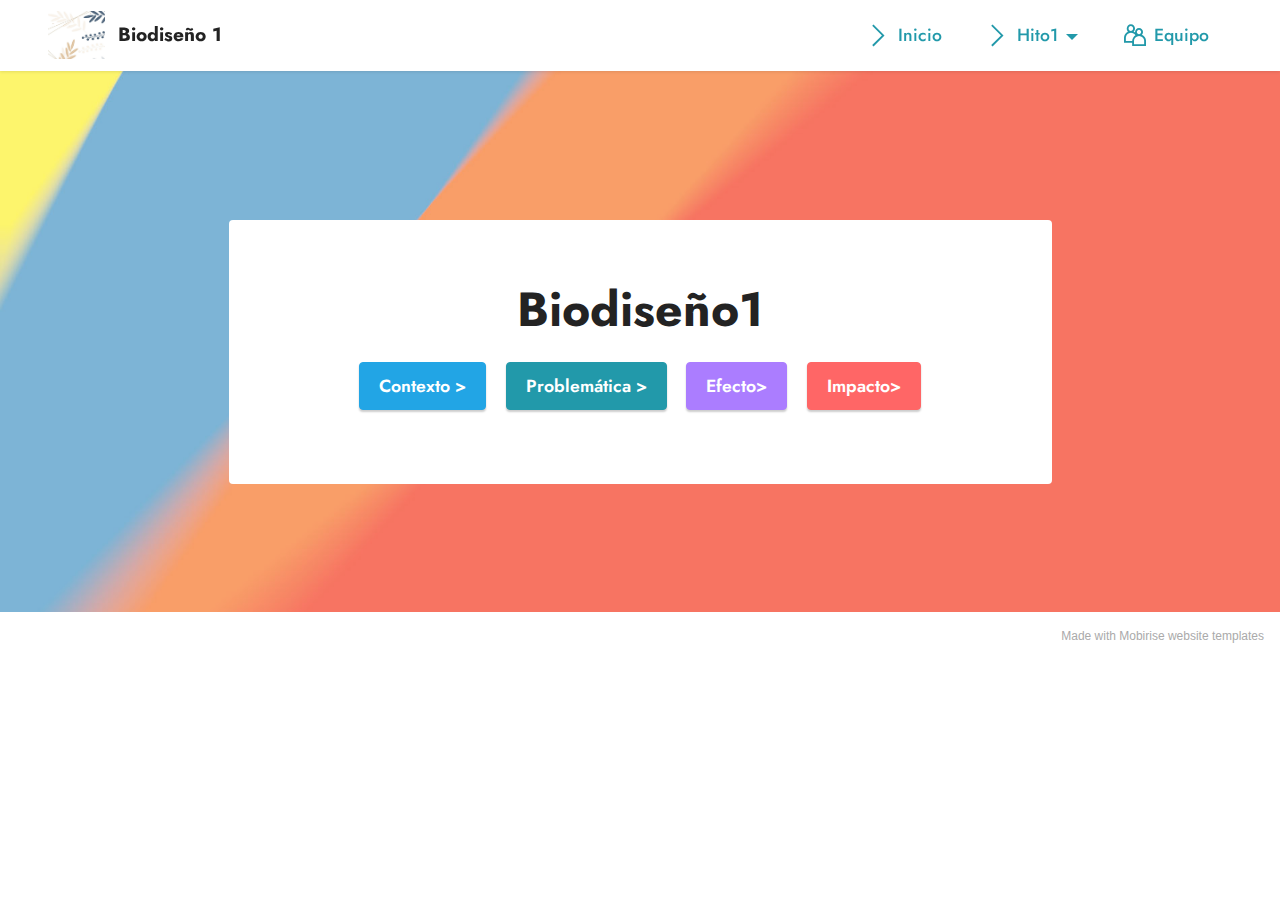
==== index.html @ b0eb4239 "create github pages" ====
<!DOCTYPE html>
<html  >
<head>
  <!-- Site made with Mobirise Website Builder v5.4.1, https://mobirise.com -->
  <meta charset="UTF-8">
  <meta http-equiv="X-UA-Compatible" content="IE=edge">
  <meta name="generator" content="Mobirise v5.4.1, mobirise.com">
  <meta name="viewport" content="width=device-width, initial-scale=1, minimum-scale=1">
  <link rel="shortcut icon" href="assets/images/mbr.jpeg" type="image/x-icon">
  <meta name="description" content="">
  
  
  <title>biod5</title>
  <link rel="stylesheet" href="assets/web/assets/mobirise-icons2/mobirise2.css">
  <link rel="stylesheet" href="assets/bootstrap/css/bootstrap.min.css">
  <link rel="stylesheet" href="assets/bootstrap/css/bootstrap-grid.min.css">
  <link rel="stylesheet" href="assets/bootstrap/css/bootstrap-reboot.min.css">
  <link rel="stylesheet" href="assets/parallax/jarallax.css">
  <link rel="stylesheet" href="assets/dropdown/css/style.css">
  <link rel="stylesheet" href="assets/socicon/css/styles.css">
  <link rel="stylesheet" href="assets/theme/css/style.css">
  <link rel="preload" href="https://fonts.googleapis.com/css?family=Jost:100,200,300,400,500,600,700,800,900,100i,200i,300i,400i,500i,600i,700i,800i,900i&display=swap" as="style" onload="this.onload=null;this.rel='stylesheet'">
  <noscript><link rel="stylesheet" href="https://fonts.googleapis.com/css?family=Jost:100,200,300,400,500,600,700,800,900,100i,200i,300i,400i,500i,600i,700i,800i,900i&display=swap"></noscript>
  <link rel="preload" as="style" href="assets/mobirise/css/mbr-additional.css"><link rel="stylesheet" href="assets/mobirise/css/mbr-additional.css" type="text/css">
  
  
  
  
</head>
<body>
  
  <section data-bs-version="5.1" class="menu menu1 cid-sImADsHdlr" once="menu" id="menu1-4">
    

    <nav class="navbar navbar-dropdown navbar-fixed-top navbar-expand-lg">
        <div class="container-fluid">
            <div class="navbar-brand">
                <span class="navbar-logo">
                    <a href="index.html">
                        <img src="assets/images/mbr.jpeg" alt="Mobirise" style="height: 3rem;">
                    </a>
                </span>
                <span class="navbar-caption-wrap"><a class="navbar-caption text-black text-primary display-7" href="index.html">Biodiseño 1</a></span>
            </div>
            <button class="navbar-toggler" type="button" data-toggle="collapse" data-bs-toggle="collapse" data-target="#navbarSupportedContent" data-bs-target="#navbarSupportedContent" aria-controls="navbarNavAltMarkup" aria-expanded="false" aria-label="Toggle navigation">
                <div class="hamburger">
                    <span></span>
                    <span></span>
                    <span></span>
                    <span></span>
                </div>
            </button>
            <div class="collapse navbar-collapse" id="navbarSupportedContent">
                <ul class="navbar-nav nav-dropdown nav-right" data-app-modern-menu="true"><li class="nav-item"><a class="nav-link link text-primary display-4" href="index.html"><span class="mobi-mbri mobi-mbri-arrow-next mbr-iconfont mbr-iconfont-btn"></span>Inicio</a></li><li class="nav-item dropdown"><a class="nav-link link dropdown-toggle text-primary display-4" href="#" data-toggle="dropdown-submenu" data-bs-toggle="dropdown" data-bs-auto-close="outside" aria-expanded="false"><span class="mobi-mbri mobi-mbri-arrow-next mbr-iconfont mbr-iconfont-btn"></span>Hito1</a><div class="dropdown-menu" aria-labelledby="dropdown-undefined"><a class="dropdown-item text-primary display-4" href="page1.html#top">Contexto</a><a class="show dropdown-item text-primary display-4" href="page2.html" data-bs-toggle="dropdown" data-bs-auto-close="outside" aria-expanded="false">Problemática</a><a class="show dropdown-item text-primary display-4" href="page3.html" data-bs-toggle="dropdown" data-bs-auto-close="outside" aria-expanded="false">Efectos</a><a class="dropdown-item text-primary display-4" href="page4.html" data-bs-toggle="dropdown" data-bs-auto-close="outside" aria-expanded="false">Impacto</a><a class="show dropdown-item text-primary display-4" href="#" data-bs-toggle="dropdown" data-bs-auto-close="outside" aria-expanded="false">Causas</a><a class="show dropdown-item text-primary display-4" href="#" data-bs-toggle="dropdown" data-bs-auto-close="outside" aria-expanded="false">Factores</a></div></li><li class="nav-item"><a class="nav-link link show text-primary display-4" href="#" data-bs-auto-close="outside" aria-expanded="false"><span class="mobi-mbri mobi-mbri-users mbr-iconfont mbr-iconfont-btn"></span>Equipo</a></li></ul>
                
                
            </div>
        </div>
    </nav>
</section>

<section data-bs-version="5.1" class="header12 cid-sImBMCjNon mbr-parallax-background" id="header12-5">

    

    <div class="mbr-overlay" style="opacity: 0.3; background-color: rgb(255, 255, 255);">
    </div>
    <div class="container">
        <div class="row justify-content-center">
            <div class="card col-12 col-md-12 col-lg-9">
                <div class="card-wrapper">
                    <div class="card-box align-center">
                        <h1 class="card-title mbr-fonts-style mb-3 display-2">
                            <strong>Biodiseño1</strong></h1>
                        <p class="mbr-text mbr-fonts-style display-7"></p>
                        <div class="mbr-section-btn mt-3"><a class="btn btn-success display-4" href="page1.html">Contexto &gt;</a> <a class="btn btn-primary display-4" href="page2.html">Problemática &gt;</a> <a class="btn btn-info display-4" href="page3.html">Efecto&gt;</a> <a class="btn btn-secondary display-4" href="page4.html">Impacto&gt;</a></div>
                    </div>
                </div>
            </div>
        </div>
    </div>
</section><section style="background-color: #fff; font-family: -apple-system, BlinkMacSystemFont, 'Segoe UI', 'Roboto', 'Helvetica Neue', Arial, sans-serif; color:#aaa; font-size:12px; padding: 0; align-items: center; display: flex;"><a href="https://mobirise.site/c" style="flex: 1 1; height: 3rem; padding-left: 1rem;"></a><p style="flex: 0 0 auto; margin:0; padding-right:1rem;">Made with <a href="https://mobirise.site/b" style="color:#aaa;">Mobirise</a> website templates</p></section><script src="assets/bootstrap/js/bootstrap.bundle.min.js"></script>  <script src="assets/parallax/jarallax.js"></script>  <script src="assets/smoothscroll/smooth-scroll.js"></script>  <script src="assets/ytplayer/index.js"></script>  <script src="assets/dropdown/js/navbar-dropdown.js"></script>  <script src="assets/theme/js/script.js"></script>  
  
  
</body>
</html>
---- assets/web/assets/mobirise-icons2/mobirise2.css ----
@font-face {
  font-family: 'Moririse2';
  font-display: swap;
  src:  url('mobirise2.eot?f2bix4');
  src:  url('mobirise2.eot?f2bix4#iefix') format('embedded-opentype'),
    url('mobirise2.ttf?f2bix4') format('truetype'),
    url('mobirise2.woff?f2bix4') format('woff'),
    url('mobirise2.svg?f2bix4#mobirise2') format('svg');
  font-weight: normal;
  font-style: normal;
}

[class^="mobi-"], [class*=" mobi-"] {
  /* use !important to prevent issues with browser extensions that change fonts */
  font-family: 'Moririse2' !important;
  speak: none;
  font-style: normal;
  font-weight: normal;
  font-variant: normal;
  text-transform: none;
  line-height: 1;

  /* Better Font Rendering =========== */
  -webkit-font-smoothing: antialiased;
  -moz-osx-font-smoothing: grayscale;
}

.mobi-mbri-add-submenu:before {
  content: "\e900";
}
.mobi-mbri-alert:before {
  content: "\e901";
}
.mobi-mbri-align-center:before {
  content: "\e902";
}
.mobi-mbri-align-justify:before {
  content: "\e903";
}
.mobi-mbri-align-left:before {
  content: "\e904";
}
.mobi-mbri-align-right:before {
  content: "\e905";
}
.mobi-mbri-android:before {
  content: "\e906";
}
.mobi-mbri-apple:before {
  content: "\e907";
}
.mobi-mbri-arrow-down:before {
  content: "\e908";
}
.mobi-mbri-arrow-next:before {
  content: "\e909";
}
.mobi-mbri-arrow-prev:before {
  content: "\e90a";
}
.mobi-mbri-arrow-up:before {
  content: "\e90b";
}
.mobi-mbri-bold:before {
  content: "\e90c";
}
.mobi-mbri-bookmark:before {
  content: "\e90d";
}
.mobi-mbri-bootstrap:before {
  content: "\e90e";
}
.mobi-mbri-briefcase:before {
  content: "\e90f";
}
.mobi-mbri-browse:before {
  content: "\e910";
}
.mobi-mbri-bulleted-list:before {
  content: "\e911";
}
.mobi-mbri-calendar:before {
  content: "\e912";
}
.mobi-mbri-camera:before {
  content: "\e913";
}
.mobi-mbri-cart-add:before {
  content: "\e914";
}
.mobi-mbri-cart-full:before {
  content: "\e915";
}
.mobi-mbri-cash:before {
  content: "\e916";
}
.mobi-mbri-change-style:before {
  content: "\e917";
}
.mobi-mbri-chat:before {
  content: "\e918";
}
.mobi-mbri-clock:before {
  content: "\e919";
}
.mobi-mbri-close:before {
  content: "\e91a";
}
.mobi-mbri-cloud:before {
  content: "\e91b";
}
.mobi-mbri-code:before {
  content: "\e91c";
}
.mobi-mbri-contact-form:before {
  content: "\e91d";
}
.mobi-mbri-credit-card:before {
  content: "\e91e";
}
.mobi-mbri-cursor-click:before {
  content: "\e91f";
}
.mobi-mbri-cust-feedback:before {
  content: "\e920";
}
.mobi-mbri-database:before {
  content: "\e921";
}
.mobi-mbri-delivery:before {
  content: "\e922";
}
.mobi-mbri-desktop:before {
  content: "\e923";
}
.mobi-mbri-devices:before {
  content: "\e924";
}
.mobi-mbri-down:before {
  content: "\e925";
}
.mobi-mbri-download-2:before {
  content: "\e926";
}
.mobi-mbri-download:before {
  content: "\e927";
}
.mobi-mbri-drag-n-drop-2:before {
  content: "\e928";
}
.mobi-mbri-drag-n-drop:before {
  content: "\e929";
}
.mobi-mbri-edit-2:before {
  content: "\e92a";
}
.mobi-mbri-edit:before {
  content: "\e92b";
}
.mobi-mbri-error:before {
  content: "\e92c";
}
.mobi-mbri-extension:before {
  content: "\e92d";
}
.mobi-mbri-features:before {
  content: "\e92e";
}
.mobi-mbri-file:before {
  content: "\e92f";
}
.mobi-mbri-flag:before {
  content: "\e930";
}
.mobi-mbri-folder:before {
  content: "\e931";
}
.mobi-mbri-gift:before {
  content: "\e932";
}
.mobi-mbri-github:before {
  content: "\e933";
}
.mobi-mbri-globe-2:before {
  content: "\e934";
}
.mobi-mbri-globe:before {
  content: "\e935";
}
.mobi-mbri-growing-chart:before {
  content: "\e936";
}
.mobi-mbri-hearth:before {
  content: "\e937";
}
.mobi-mbri-help:before {
  content: "\e938";
}
.mobi-mbri-home:before {
  content: "\e939";
}
.mobi-mbri-hot-cup:before {
  content: "\e93a";
}
.mobi-mbri-idea:before {
  content: "\e93b";
}
.mobi-mbri-image-gallery:before {
  content: "\e93c";
}
.mobi-mbri-image-slider:before {
  content: "\e93d";
}
.mobi-mbri-info:before {
  content: "\e93e";
}
.mobi-mbri-italic:before {
  content: "\e93f";
}
.mobi-mbri-key:before {
  content: "\e940";
}
.mobi-mbri-laptop:before {
  content: "\e941";
}
.mobi-mbri-layers:before {
  content: "\e942";
}
.mobi-mbri-left-right:before {
  content: "\e943";
}
.mobi-mbri-left:before {
  content: "\e944";
}
.mobi-mbri-letter:before {
  content: "\e945";
}
.mobi-mbri-like:before {
  content: "\e946";
}
.mobi-mbri-link:before {
  content: "\e947";
}
.mobi-mbri-lock:before {
  content: "\e948";
}
.mobi-mbri-login:before {
  content: "\e949";
}
.mobi-mbri-logout:before {
  content: "\e94a";
}
.mobi-mbri-magic-stick:before {
  content: "\e94b";
}
.mobi-mbri-map-pin:before {
  content: "\e94c";
}
.mobi-mbri-menu:before {
  content: "\e94d";
}
.mobi-mbri-mobile-2:before {
  content: "\e94e";
}
.mobi-mbri-mobile-horizontal:before {
  content: "\e94f";
}
.mobi-mbri-mobile:before {
  content: "\e950";
}
.mobi-mbri-mobirise:before {
  content: "\e951";
}
.mobi-mbri-more-horizontal:before {
  content: "\e952";
}
.mobi-mbri-more-vertical:before {
  content: "\e953";
}
.mobi-mbri-music:before {
  content: "\e954";
}
.mobi-mbri-new-file:before {
  content: "\e955";
}
.mobi-mbri-numbered-list:before {
  content: "\e956";
}
.mobi-mbri-opened-folder:before {
  content: "\e957";
}
.mobi-mbri-pages:before {
  content: "\e958";
}
.mobi-mbri-paper-plane:before {
  content: "\e959";
}
.mobi-mbri-paperclip:before {
  content: "\e95a";
}
.mobi-mbri-phone:before {
  content: "\e95b";
}
.mobi-mbri-photo:before {
  content: "\e95c";
}
.mobi-mbri-photos:before {
  content: "\e95d";
}
.mobi-mbri-pin:before {
  content: "\e95e";
}
.mobi-mbri-play:before {
  content: "\e95f";
}
.mobi-mbri-plus:before {
  content: "\e960";
}
.mobi-mbri-preview:before {
  content: "\e961";
}
.mobi-mbri-print:before {
  content: "\e962";
}
.mobi-mbri-protect:before {
  content: "\e963";
}
.mobi-mbri-question:before {
  content: "\e964";
}
.mobi-mbri-quote-left:before {
  content: "\e965";
}
.mobi-mbri-quote-right:before {
  content: "\e966";
}
.mobi-mbri-redo:before {
  content: "\e967";
}
.mobi-mbri-refresh:before {
  content: "\e968";
}
.mobi-mbri-responsive-2:before {
  content: "\e969";
}
.mobi-mbri-responsive:before {
  content: "\e96a";
}
.mobi-mbri-right:before {
  content: "\e96b";
}
.mobi-mbri-rocket:before {
  content: "\e96c";
}
.mobi-mbri-sad-face:before {
  content: "\e96d";
}
.mobi-mbri-sale:before {
  content: "\e96e";
}
.mobi-mbri-save:before {
  content: "\e96f";
}
.mobi-mbri-search:before {
  content: "\e970";
}
.mobi-mbri-setting-2:before {
  content: "\e971";
}
.mobi-mbri-setting-3:before {
  content: "\e972";
}
.mobi-mbri-setting:before {
  content: "\e973";
}
.mobi-mbri-share:before {
  content: "\e974";
}
.mobi-mbri-shopping-bag:before {
  content: "\e975";
}
.mobi-mbri-shopping-basket:before {
  content: "\e976";
}
.mobi-mbri-shopping-cart:before {
  content: "\e977";
}
.mobi-mbri-sites:before {
  content: "\e978";
}
.mobi-mbri-smile-face:before {
  content: "\e979";
}
.mobi-mbri-speed:before {
  content: "\e97a";
}
.mobi-mbri-star:before {
  content: "\e97b";
}
.mobi-mbri-success:before {
  content: "\e97c";
}
.mobi-mbri-sun:before {
  content: "\e97d";
}
.mobi-mbri-sun2:before {
  content: "\e97e";
}
.mobi-mbri-tablet-vertical:before {
  content: "\e97f";
}
.mobi-mbri-tablet:before {
  content: "\e980";
}
.mobi-mbri-target:before {
  content: "\e981";
}
.mobi-mbri-timer:before {
  content: "\e982";
}
.mobi-mbri-to-ftp:before {
  content: "\e983";
}
.mobi-mbri-to-local-drive:before {
  content: "\e984";
}
.mobi-mbri-touch-swipe:before {
  content: "\e985";
}
.mobi-mbri-touch:before {
  content: "\e986";
}
.mobi-mbri-trash:before {
  content: "\e987";
}
.mobi-mbri-underline:before {
  content: "\e988";
}
.mobi-mbri-undo:before {
  content: "\e989";
}
.mobi-mbri-unlink:before {
  content: "\e98a";
}
.mobi-mbri-unlock:before {
  content: "\e98b";
}
.mobi-mbri-up-down:before {
  content: "\e98c";
}
.mobi-mbri-up:before {
  content: "\e98d";
}
.mobi-mbri-update:before {
  content: "\e98e";
}
.mobi-mbri-upload-2:before {
  content: "\e98f";
}
.mobi-mbri-upload:before {
  content: "\e990";
}
.mobi-mbri-user-2:before {
  content: "\e991";
}
.mobi-mbri-user:before {
  content: "\e992";
}
.mobi-mbri-users:before {
  content: "\e993";
}
.mobi-mbri-video-play:before {
  content: "\e994";
}
.mobi-mbri-video:before {
  content: "\e995";
}
.mobi-mbri-watch:before {
  content: "\e996";
}
.mobi-mbri-website-theme-2:before {
  content: "\e997";
}
.mobi-mbri-website-theme:before {
  content: "\e998";
}
.mobi-mbri-wifi:before {
  content: "\e999";
}
.mobi-mbri-windows:before {
  content: "\e99a";
}
.mobi-mbri-zoom-in:before {
  content: "\e99b";
}
.mobi-mbri-zoom-out:before {
  content: "\e99c";
}
---- assets/parallax/jarallax.css ----
.jarallax {
    position: relative;
    z-index: 0;
}
.jarallax > .jarallax-img {
    position: absolute;
    object-fit: cover;
    /* support for plugin https://github.com/bfred-it/object-fit-images */
    font-family: 'object-fit: cover;';
    top: 0;
    left: 0;
    width: 100%;
    height: 100%;
    z-index: -1;
}
---- assets/dropdown/css/style.css ----
.navbar-dropdown {
  left: 0;
  padding: 0;
  position: absolute;
  right: 0;
  top: 0;
  transition: all 0.45s ease;
  z-index: 1030;
  background: #282828; }
  .navbar-dropdown .navbar-logo {
    margin-right: 0.8rem;
    transition: margin 0.3s ease-in-out;
    vertical-align: middle; }
    .navbar-dropdown .navbar-logo img {
      height: 3.125rem;
      transition: all 0.3s ease-in-out; }
    .navbar-dropdown .navbar-logo.mbr-iconfont {
      font-size: 3.125rem;
      line-height: 3.125rem; }
  .navbar-dropdown .navbar-caption {
    font-weight: 700;
    white-space: normal;
    vertical-align: -4px;
    line-height: 3.125rem !important; }
    .navbar-dropdown .navbar-caption, .navbar-dropdown .navbar-caption:hover {
      color: inherit;
      text-decoration: none; }
  .navbar-dropdown .mbr-iconfont + .navbar-caption {
    vertical-align: -1px; }
  .navbar-dropdown.navbar-fixed-top {
    position: fixed; }
  .navbar-dropdown .navbar-brand span {
    vertical-align: -4px; }
  .navbar-dropdown.bg-color.transparent {
    background: none; }
  .navbar-dropdown.navbar-short .navbar-brand {
    padding: 0.625rem 0; }
    .navbar-dropdown.navbar-short .navbar-brand span {
      vertical-align: -1px; }
  .navbar-dropdown.navbar-short .navbar-caption {
    line-height: 2.375rem !important;
    vertical-align: -2px; }
  .navbar-dropdown.navbar-short .navbar-logo {
    margin-right: 0.5rem; }
    .navbar-dropdown.navbar-short .navbar-logo img {
      height: 2.375rem; }
    .navbar-dropdown.navbar-short .navbar-logo.mbr-iconfont {
      font-size: 2.375rem;
      line-height: 2.375rem; }
  .navbar-dropdown.navbar-short .mbr-table-cell {
    height: 3.625rem; }
  .navbar-dropdown .navbar-close {
    left: 0.6875rem;
    position: fixed;
    top: 0.75rem;
    z-index: 1000; }
  .navbar-dropdown .hamburger-icon {
    content: "";
    display: inline-block;
    vertical-align: middle;
    width: 16px;
    -webkit-box-shadow: 0 -6px 0 1px #282828,0 0 0 1px #282828,0 6px 0 1px #282828;
    -moz-box-shadow: 0 -6px 0 1px #282828,0 0 0 1px #282828,0 6px 0 1px #282828;
    box-shadow: 0 -6px 0 1px #282828,0 0 0 1px #282828,0 6px 0 1px #282828; }

.dropdown-menu .dropdown-toggle[data-toggle="dropdown-submenu"]::after {
  border-bottom: 0.35em solid transparent;
  border-left: 0.35em solid;
  border-right: 0;
  border-top: 0.35em solid transparent;
  margin-left: 0.3rem; }

.dropdown-menu .dropdown-item:focus {
  outline: 0; }

.nav-dropdown {
  font-size: 0.75rem;
  font-weight: 500;
  height: auto !important; }
  .nav-dropdown .nav-btn {
    padding-left: 1rem; }
  .nav-dropdown .link {
    margin: .667em 1.667em;
    font-weight: 500;
    padding: 0;
    transition: color .2s ease-in-out; }
    .nav-dropdown .link.dropdown-toggle {
      margin-right: 2.583em; }
      .nav-dropdown .link.dropdown-toggle::after {
        margin-left: .25rem;
        border-top: 0.35em solid;
        border-right: 0.35em solid transparent;
        border-left: 0.35em solid transparent;
        border-bottom: 0; }
      .nav-dropdown .link.dropdown-toggle[aria-expanded="true"] {
        margin: 0;
        padding: 0.667em 3.263em  0.667em 1.667em; }
  .nav-dropdown .link::after,
  .nav-dropdown .dropdown-item::after {
    color: inherit; }
  .nav-dropdown .btn {
    font-size: 0.75rem;
    font-weight: 700;
    letter-spacing: 0;
    margin-bottom: 0;
    padding-left: 1.25rem;
    padding-right: 1.25rem; }
  .nav-dropdown .dropdown-menu {
    border-radius: 0;
    border: 0;
    left: 0;
    margin: 0;
    padding-bottom: 1.25rem;
    padding-top: 1.25rem;
    position: relative; }
  .nav-dropdown .dropdown-submenu {
    margin-left: 0.125rem;
    top: 0; }
  .nav-dropdown .dropdown-item {
    font-weight: 500;
    line-height: 2;
    padding: 0.3846em 4.615em 0.3846em 1.5385em;
    position: relative;
    transition: color .2s ease-in-out, background-color .2s ease-in-out; }
    .nav-dropdown .dropdown-item::after {
      margin-top: -0.3077em;
      position: absolute;
      right: 1.1538em;
      top: 50%; }
    .nav-dropdown .dropdown-item:focus, .nav-dropdown .dropdown-item:hover {
      background: none; }

@media (max-width: 767px) {
  .nav-dropdown.navbar-toggleable-sm {
    bottom: 0;
    display: none;
    left: 0;
    overflow-x: hidden;
    position: fixed;
    top: 0;
    transform: translateX(-100%);
    -ms-transform: translateX(-100%);
    -webkit-transform: translateX(-100%);
    width: 18.75rem;
    z-index: 999; } }
.nav-dropdown.navbar-toggleable-xl {
  bottom: 0;
  display: none;
  left: 0;
  overflow-x: hidden;
  position: fixed;
  top: 0;
  transform: translateX(-100%);
  -ms-transform: translateX(-100%);
  -webkit-transform: translateX(-100%);
  width: 18.75rem;
  z-index: 999; }

.nav-dropdown-sm {
  display: block !important;
  overflow-x: hidden;
  overflow: auto;
  padding-top: 3.875rem; }
  .nav-dropdown-sm::after {
    content: "";
    display: block;
    height: 3rem;
    width: 100%; }
  .nav-dropdown-sm.collapse.in ~ .navbar-close {
    display: block !important; }
  .nav-dropdown-sm.collapsing, .nav-dropdown-sm.collapse.in {
    transform: translateX(0);
    -ms-transform: translateX(0);
    -webkit-transform: translateX(0);
    transition: all 0.25s ease-out;
    -webkit-transition: all 0.25s ease-out;
    background: #282828; }
  .nav-dropdown-sm.collapsing[aria-expanded="false"] {
    transform: translateX(-100%);
    -ms-transform: translateX(-100%);
    -webkit-transform: translateX(-100%); }
  .nav-dropdown-sm .nav-item {
    display: block;
    margin-left: 0 !important;
    padding-left: 0; }
  .nav-dropdown-sm .link,
  .nav-dropdown-sm .dropdown-item {
    border-top: 1px dotted rgba(255, 255, 255, 0.1);
    font-size: 0.8125rem;
    line-height: 1.6;
    margin: 0 !important;
    padding: 0.875rem 2.4rem 0.875rem 1.5625rem !important;
    position: relative;
    white-space: normal; }
    .nav-dropdown-sm .link:focus, .nav-dropdown-sm .link:hover,
    .nav-dropdown-sm .dropdown-item:focus,
    .nav-dropdown-sm .dropdown-item:hover {
      background: rgba(0, 0, 0, 0.2) !important;
      color: #c0a375; }
  .nav-dropdown-sm .nav-btn {
    position: relative;
    padding: 1.5625rem 1.5625rem 0 1.5625rem; }
    .nav-dropdown-sm .nav-btn::before {
      border-top: 1px dotted rgba(255, 255, 255, 0.1);
      content: "";
      left: 0;
      position: absolute;
      top: 0;
      width: 100%; }
    .nav-dropdown-sm .nav-btn + .nav-btn {
      padding-top: 0.625rem; }
      .nav-dropdown-sm .nav-btn + .nav-btn::before {
        display: none; }
  .nav-dropdown-sm .btn {
    padding: 0.625rem 0; }
  .nav-dropdown-sm .dropdown-toggle[data-toggle="dropdown-submenu"]::after {
    margin-left: .25rem;
    border-top: 0.35em solid;
    border-right: 0.35em solid transparent;
    border-left: 0.35em solid transparent;
    border-bottom: 0; }
  .nav-dropdown-sm .dropdown-toggle[data-toggle="dropdown-submenu"][aria-expanded="true"]::after {
    border-top: 0;
    border-right: 0.35em solid transparent;
    border-left: 0.35em solid transparent;
    border-bottom: 0.35em solid; }
  .nav-dropdown-sm .dropdown-menu {
    margin: 0;
    padding: 0;
    position: relative;
    top: 0;
    left: 0;
    width: 100%;
    border: 0;
    float: none;
    border-radius: 0;
    background: none; }
  .nav-dropdown-sm .dropdown-submenu {
    left: 100%;
    margin-left: 0.125rem;
    margin-top: -1.25rem;
    top: 0; }

.navbar-toggleable-sm .nav-dropdown .dropdown-menu {
  position: absolute; }

.navbar-toggleable-sm .nav-dropdown .dropdown-submenu {
  left: 100%;
  margin-left: 0.125rem;
  margin-top: -1.25rem;
  top: 0; }

.navbar-toggleable-sm.opened .nav-dropdown .dropdown-menu {
  position: relative; }

.navbar-toggleable-sm.opened .nav-dropdown .dropdown-submenu {
  left: 0;
  margin-left: 00rem;
  margin-top: 0rem;
  top: 0; }

.is-builder .nav-dropdown.collapsing {
  transition: none !important; }
---- assets/socicon/css/styles.css ----
@charset "UTF-8";

@font-face {
  font-family: 'Socicon';
  src:  url('../fonts/socicon.eot');
  src:  url('../fonts/socicon.eot?#iefix') format('embedded-opentype'),
    url('../fonts/socicon.woff2') format('woff2'),
    url('../fonts/socicon.ttf') format('truetype'),
    url('../fonts/socicon.woff') format('woff'),
    url('../fonts/socicon.svg#socicon') format('svg');
  font-weight: normal;
  font-style: normal;
  font-display: swap;
}

[data-icon]:before {
  font-family: "socicon" !important;
  content: attr(data-icon);
  font-style: normal !important;
  font-weight: normal !important;
  font-variant: normal !important;
  text-transform: none !important;
  speak: none;
  line-height: 1;
  -webkit-font-smoothing: antialiased;
  -moz-osx-font-smoothing: grayscale;
}

[class^="socicon-"], [class*=" socicon-"] {
  /* use !important to prevent issues with browser extensions that change fonts */
  font-family: 'Socicon' !important;
  speak: none;
  font-style: normal;
  font-weight: normal;
  font-variant: normal;
  text-transform: none;
  line-height: 1;

  /* Better Font Rendering =========== */
  -webkit-font-smoothing: antialiased;
  -moz-osx-font-smoothing: grayscale;
}

.socicon-eitaa:before {
  content: "\e97c";
}
.socicon-soroush:before {
  content: "\e97d";
}
.socicon-bale:before {
  content: "\e97e";
}
.socicon-zazzle:before {
  content: "\e97b";
}
.socicon-society6:before {
  content: "\e97a";
}
.socicon-redbubble:before {
  content: "\e979";
}
.socicon-avvo:before {
  content: "\e978";
}
.socicon-stitcher:before {
  content: "\e977";
}
.socicon-googlehangouts:before {
  content: "\e974";
}
.socicon-dlive:before {
  content: "\e975";
}
.socicon-vsco:before {
  content: "\e976";
}
.socicon-flipboard:before {
  content: "\e973";
}
.socicon-ubuntu:before {
  content: "\e958";
}
.socicon-artstation:before {
  content: "\e959";
}
.socicon-invision:before {
  content: "\e95a";
}
.socicon-torial:before {
  content: "\e95b";
}
.socicon-collectorz:before {
  content: "\e95c";
}
.socicon-seenthis:before {
  content: "\e95d";
}
.socicon-googleplaymusic:before {
  content: "\e95e";
}
.socicon-debian:before {
  content: "\e95f";
}
.socicon-filmfreeway:before {
  content: "\e960";
}
.socicon-gnome:before {
  content: "\e961";
}
.socicon-itchio:before {
  content: "\e962";
}
.socicon-jamendo:before {
  content: "\e963";
}
.socicon-mix:before {
  content: "\e964";
}
.socicon-sharepoint:before {
  content: "\e965";
}
.socicon-tinder:before {
  content: "\e966";
}
.socicon-windguru:before {
  content: "\e967";
}
.socicon-cdbaby:before {
  content: "\e968";
}
.socicon-elementaryos:before {
  content: "\e969";
}
.socicon-stage32:before {
  content: "\e96a";
}
.socicon-tiktok:before {
  content: "\e96b";
}
.socicon-gitter:before {
  content: "\e96c";
}
.socicon-letterboxd:before {
  content: "\e96d";
}
.socicon-threema:before {
  content: "\e96e";
}
.socicon-splice:before {
  content: "\e96f";
}
.socicon-metapop:before {
  content: "\e970";
}
.socicon-naver:before {
  content: "\e971";
}
.socicon-remote:before {
  content: "\e972";
}
.socicon-internet:before {
  content: "\e957";
}
.socicon-moddb:before {
  content: "\e94b";
}
.socicon-indiedb:before {
  content: "\e94c";
}
.socicon-traxsource:before {
  content: "\e94d";
}
.socicon-gamefor:before {
  content: "\e94e";
}
.socicon-pixiv:before {
  content: "\e94f";
}
.socicon-myanimelist:before {
  content: "\e950";
}
.socicon-blackberry:before {
  content: "\e951";
}
.socicon-wickr:before {
  content: "\e952";
}
.socicon-spip:before {
  content: "\e953";
}
.socicon-napster:before {
  content: "\e954";
}
.socicon-beatport:before {
  content: "\e955";
}
.socicon-hackerone:before {
  content: "\e956";
}
.socicon-hackernews:before {
  content: "\e946";
}
.socicon-smashwords:before {
  content: "\e947";
}
.socicon-kobo:before {
  content: "\e948";
}
.socicon-bookbub:before {
  content: "\e949";
}
.socicon-mailru:before {
  content: "\e94a";
}
.socicon-gitlab:before {
  content: "\e945";
}
.socicon-instructables:before {
  content: "\e944";
}
.socicon-portfolio:before {
  content: "\e943";
}
.socicon-codered:before {
  content: "\e940";
}
.socicon-origin:before {
  content: "\e941";
}
.socicon-nextdoor:before {
  content: "\e942";
}
.socicon-udemy:before {
  content: "\e93f";
}
.socicon-livemaster:before {
  content: "\e93e";
}
.socicon-crunchbase:before {
  content: "\e93b";
}
.socicon-homefy:before {
  content: "\e93c";
}
.socicon-calendly:before {
  content: "\e93d";
}
.socicon-realtor:before {
  content: "\e90f";
}
.socicon-tidal:before {
  content: "\e910";
}
.socicon-qobuz:before {
  content: "\e911";
}
.socicon-natgeo:before {
  content: "\e912";
}
.socicon-mastodon:before {
  content: "\e913";
}
.socicon-unsplash:before {
  content: "\e914";
}
.socicon-homeadvisor:before {
  content: "\e915";
}
.socicon-angieslist:before {
  content: "\e916";
}
.socicon-codepen:before {
  content: "\e917";
}
.socicon-slack:before {
  content: "\e918";
}
.socicon-openaigym:before {
  content: "\e919";
}
.socicon-logmein:before {
  content: "\e91a";
}
.socicon-fiverr:before {
  content: "\e91b";
}
.socicon-gotomeeting:before {
  content: "\e91c";
}
.socicon-aliexpress:before {
  content: "\e91d";
}
.socicon-guru:before {
  content: "\e91e";
}
.socicon-appstore:before {
  content: "\e91f";
}
.socicon-homes:before {
  content: "\e920";
}
.socicon-zoom:before {
  content: "\e921";
}
.socicon-alibaba:before {
  content: "\e922";
}
.socicon-craigslist:before {
  content: "\e923";
}
.socicon-wix:before {
  content: "\e924";
}
.socicon-redfin:before {
  content: "\e925";
}
.socicon-googlecalendar:before {
  content: "\e926";
}
.socicon-shopify:before {
  content: "\e927";
}
.socicon-freelancer:before {
  content: "\e928";
}
.socicon-seedrs:before {
  content: "\e929";
}
.socicon-bing:before {
  content: "\e92a";
}
.socicon-doodle:before {
  content: "\e92b";
}
.socicon-bonanza:before {
  content: "\e92c";
}
.socicon-squarespace:before {
  content: "\e92d";
}
.socicon-toptal:before {
  content: "\e92e";
}
.socicon-gust:before {
  content: "\e92f";
}
.socicon-ask:before {
  content: "\e930";
}
.socicon-trulia:before {
  content: "\e931";
}
.socicon-loomly:before {
  content: "\e932";
}
.socicon-ghost:before {
  content: "\e933";
}
.socicon-upwork:before {
  content: "\e934";
}
.socicon-fundable:before {
  content: "\e935";
}
.socicon-booking:before {
  content: "\e936";
}
.socicon-googlemaps:before {
  content: "\e937";
}
.socicon-zillow:before {
  content: "\e938";
}
.socicon-niconico:before {
  content: "\e939";
}
.socicon-toneden:before {
  content: "\e93a";
}
.socicon-augment:before {
  content: "\e908";
}
.socicon-bitbucket:before {
  content: "\e909";
}
.socicon-fyuse:before {
  content: "\e90a";
}
.socicon-yt-gaming:before {
  content: "\e90b";
}
.socicon-sketchfab:before {
  content: "\e90c";
}
.socicon-mobcrush:before {
  content: "\e90d";
}
.socicon-microsoft:before {
  content: "\e90e";
}
.socicon-pandora:before {
  content: "\e907";
}
.socicon-messenger:before {
  content: "\e906";
}
.socicon-gamewisp:before {
  content: "\e905";
}
.socicon-bloglovin:before {
  content: "\e904";
}
.socicon-tunein:before {
  content: "\e903";
}
.socicon-gamejolt:before {
  content: "\e901";
}
.socicon-trello:before {
  content: "\e902";
}
.socicon-spreadshirt:before {
  content: "\e900";
}
.socicon-500px:before {
  content: "\e000";
}
.socicon-8tracks:before {
  content: "\e001";
}
.socicon-airbnb:before {
  content: "\e002";
}
.socicon-alliance:before {
  content: "\e003";
}
.socicon-amazon:before {
  content: "\e004";
}
.socicon-amplement:before {
  content: "\e005";
}
.socicon-android:before {
  content: "\e006";
}
.socicon-angellist:before {
  content: "\e007";
}
.socicon-apple:before {
  content: "\e008";
}
.socicon-appnet:before {
  content: "\e009";
}
.socicon-baidu:before {
  content: "\e00a";
}
.socicon-bandcamp:before {
  content: "\e00b";
}
.socicon-battlenet:before {
  content: "\e00c";
}
.socicon-mixer:before {
  content: "\e00d";
}
.socicon-bebee:before {
  content: "\e00e";
}
.socicon-bebo:before {
  content: "\e00f";
}
.socicon-behance:before {
  content: "\e010";
}
.socicon-blizzard:before {
  content: "\e011";
}
.socicon-blogger:before {
  content: "\e012";
}
.socicon-buffer:before {
  content: "\e013";
}
.socicon-chrome:before {
  content: "\e014";
}
.socicon-coderwall:before {
  content: "\e015";
}
.socicon-curse:before {
  content: "\e016";
}
.socicon-dailymotion:before {
  content: "\e017";
}
.socicon-deezer:before {
  content: "\e018";
}
.socicon-delicious:before {
  content: "\e019";
}
.socicon-deviantart:before {
  content: "\e01a";
}
.socicon-diablo:before {
  content: "\e01b";
}
.socicon-digg:before {
  content: "\e01c";
}
.socicon-discord:before {
  content: "\e01d";
}
.socicon-disqus:before {
  content: "\e01e";
}
.socicon-douban:before {
  content: "\e01f";
}
.socicon-draugiem:before {
  content: "\e020";
}
.socicon-dribbble:before {
  content: "\e021";
}
.socicon-drupal:before {
  content: "\e022";
}
.socicon-ebay:before {
  content: "\e023";
}
.socicon-ello:before {
  content: "\e024";
}
.socicon-endomodo:before {
  content: "\e025";
}
.socicon-envato:before {
  content: "\e026";
}
.socicon-etsy:before {
  content: "\e027";
}
.socicon-facebook:before {
  content: "\e028";
}
.socicon-feedburner:before {
  content: "\e029";
}
.socicon-filmweb:before {
  content: "\e02a";
}
.socicon-firefox:before {
  content: "\e02b";
}
.socicon-flattr:before {
  content: "\e02c";
}
.socicon-flickr:before {
  content: "\e02d";
}
.socicon-formulr:before {
  content: "\e02e";
}
.socicon-forrst:before {
  content: "\e02f";
}
.socicon-foursquare:before {
  content: "\e030";
}
.socicon-friendfeed:before {
  content: "\e031";
}
.socicon-github:before {
  content: "\e032";
}
.socicon-goodreads:before {
  content: "\e033";
}
.socicon-google:before {
  content: "\e034";
}
.socicon-googlescholar:before {
  content: "\e035";
}
.socicon-googlegroups:before {
  content: "\e036";
}
.socicon-googlephotos:before {
  content: "\e037";
}
.socicon-googleplus:before {
  content: "\e038";
}
.socicon-grooveshark:before {
  content: "\e039";
}
.socicon-hackerrank:before {
  content: "\e03a";
}
.socicon-hearthstone:before {
  content: "\e03b";
}
.socicon-hellocoton:before {
  content: "\e03c";
}
.socicon-heroes:before {
  content: "\e03d";
}
.socicon-smashcast:before {
  content: "\e03e";
}
.socicon-horde:before {
  content: "\e03f";
}
.socicon-houzz:before {
  content: "\e040";
}
.socicon-icq:before {
  content: "\e041";
}
.socicon-identica:before {
  content: "\e042";
}
.socicon-imdb:before {
  content: "\e043";
}
.socicon-instagram:before {
  content: "\e044";
}
.socicon-issuu:before {
  content: "\e045";
}
.socicon-istock:before {
  content: "\e046";
}
.socicon-itunes:before {
  content: "\e047";
}
.socicon-keybase:before {
  content: "\e048";
}
.socicon-lanyrd:before {
  content: "\e049";
}
.socicon-lastfm:before {
  content: "\e04a";
}
.socicon-line:before {
  content: "\e04b";
}
.socicon-linkedin:before {
  content: "\e04c";
}
.socicon-livejournal:before {
  content: "\e04d";
}
.socicon-lyft:before {
  content: "\e04e";
}
.socicon-macos:before {
  content: "\e04f";
}
.socicon-mail:before {
  content: "\e050";
}
.socicon-medium:before {
  content: "\e051";
}
.socicon-meetup:before {
  content: "\e052";
}
.socicon-mixcloud:before {
  content: "\e053";
}
.socicon-modelmayhem:before {
  content: "\e054";
}
.socicon-mumble:before {
  content: "\e055";
}
.socicon-myspace:before {
  content: "\e056";
}
.socicon-newsvine:before {
  content: "\e057";
}
.socicon-nintendo:before {
  content: "\e058";
}
.socicon-npm:before {
  content: "\e059";
}
.socicon-odnoklassniki:before {
  content: "\e05a";
}
.socicon-openid:before {
  content: "\e05b";
}
.socicon-opera:before {
  content: "\e05c";
}
.socicon-outlook:before {
  content: "\e05d";
}
.socicon-overwatch:before {
  content: "\e05e";
}
.socicon-patreon:before {
  content: "\e05f";
}
.socicon-paypal:before {
  content: "\e060";
}
.socicon-periscope:before {
  content: "\e061";
}
.socicon-persona:before {
  content: "\e062";
}
.socicon-pinterest:before {
  content: "\e063";
}
.socicon-play:before {
  content: "\e064";
}
.socicon-player:before {
  content: "\e065";
}
.socicon-playstation:before {
  content: "\e066";
}
.socicon-pocket:before {
  content: "\e067";
}
.socicon-qq:before {
  content: "\e068";
}
.socicon-quora:before {
  content: "\e069";
}
.socicon-raidcall:before {
  content: "\e06a";
}
.socicon-ravelry:before {
  content: "\e06b";
}
.socicon-reddit:before {
  content: "\e06c";
}
.socicon-renren:before {
  content: "\e06d";
}
.socicon-researchgate:before {
  content: "\e06e";
}
.socicon-residentadvisor:before {
  content: "\e06f";
}
.socicon-reverbnation:before {
  content: "\e070";
}
.socicon-rss:before {
  content: "\e071";
}
.socicon-sharethis:before {
  content: "\e072";
}
.socicon-skype:before {
  content: "\e073";
}
.socicon-slideshare:before {
  content: "\e074";
}
.socicon-smugmug:before {
  content: "\e075";
}
.socicon-snapchat:before {
  content: "\e076";
}
.socicon-songkick:before {
  content: "\e077";
}
.socicon-soundcloud:before {
  content: "\e078";
}
.socicon-spotify:before {
  content: "\e079";
}
.socicon-stackexchange:before {
  content: "\e07a";
}
.socicon-stackoverflow:before {
  content: "\e07b";
}
.socicon-starcraft:before {
  content: "\e07c";
}
.socicon-stayfriends:before {
  content: "\e07d";
}
.socicon-steam:before {
  content: "\e07e";
}
.socicon-storehouse:before {
  content: "\e07f";
}
.socicon-strava:before {
  content: "\e080";
}
.socicon-streamjar:before {
  content: "\e081";
}
.socicon-stumbleupon:before {
  content: "\e082";
}
.socicon-swarm:before {
  content: "\e083";
}
.socicon-teamspeak:before {
  content: "\e084";
}
.socicon-teamviewer:before {
  content: "\e085";
}
.socicon-technorati:before {
  content: "\e086";
}
.socicon-telegram:before {
  content: "\e087";
}
.socicon-tripadvisor:before {
  content: "\e088";
}
.socicon-tripit:before {
  content: "\e089";
}
.socicon-triplej:before {
  content: "\e08a";
}
.socicon-tumblr:before {
  content: "\e08b";
}
.socicon-twitch:before {
  content: "\e08c";
}
.socicon-twitter:before {
  content: "\e08d";
}
.socicon-uber:before {
  content: "\e08e";
}
.socicon-ventrilo:before {
  content: "\e08f";
}
.socicon-viadeo:before {
  content: "\e090";
}
.socicon-viber:before {
  content: "\e091";
}
.socicon-viewbug:before {
  content: "\e092";
}
.socicon-vimeo:before {
  content: "\e093";
}
.socicon-vine:before {
  content: "\e094";
}
.socicon-vkontakte:before {
  content: "\e095";
}
.socicon-warcraft:before {
  content: "\e096";
}
.socicon-wechat:before {
  content: "\e097";
}
.socicon-weibo:before {
  content: "\e098";
}
.socicon-whatsapp:before {
  content: "\e099";
}
.socicon-wikipedia:before {
  content: "\e09a";
}
.socicon-windows:before {
  content: "\e09b";
}
.socicon-wordpress:before {
  content: "\e09c";
}
.socicon-wykop:before {
  content: "\e09d";
}
.socicon-xbox:before {
  content: "\e09e";
}
.socicon-xing:before {
  content: "\e09f";
}
.socicon-yahoo:before {
  content: "\e0a0";
}
.socicon-yammer:before {
  content: "\e0a1";
}
.socicon-yandex:before {
  content: "\e0a2";
}
.socicon-yelp:before {
  content: "\e0a3";
}
.socicon-younow:before {
  content: "\e0a4";
}
.socicon-youtube:before {
  content: "\e0a5";
}
.socicon-zapier:before {
  content: "\e0a6";
}
.socicon-zerply:before {
  content: "\e0a7";
}
.socicon-zomato:before {
  content: "\e0a8";
}
.socicon-zynga:before {
  content: "\e0a9";
}
---- assets/theme/css/style.css ----
@charset "UTF-8";
section {
  background-color: #ffffff;
}

body {
  font-style: normal;
  line-height: 1.5;
  font-weight: 400;
  color: #232323;
  position: relative;
}

button {
  background-color: transparent;
  border-color: transparent;
}

section,
.container,
.container-fluid {
  position: relative;
  word-wrap: break-word;
}

a.mbr-iconfont:hover {
  text-decoration: none;
}

.article .lead p,
.article .lead ul,
.article .lead ol,
.article .lead pre,
.article .lead blockquote {
  margin-bottom: 0;
}

a {
  font-style: normal;
  font-weight: 400;
  cursor: pointer;
}
a, a:hover {
  text-decoration: none;
}

.mbr-section-title {
  font-style: normal;
  line-height: 1.3;
}

.mbr-section-subtitle {
  line-height: 1.3;
}

.mbr-text {
  font-style: normal;
  line-height: 1.7;
}

h1,
h2,
h3,
h4,
h5,
h6,
.display-1,
.display-2,
.display-4,
.display-5,
.display-7,
span,
p,
a {
  line-height: 1;
  word-break: break-word;
  word-wrap: break-word;
  font-weight: 400;
}

b,
strong {
  font-weight: bold;
}

input:-webkit-autofill, input:-webkit-autofill:hover, input:-webkit-autofill:focus, input:-webkit-autofill:active {
  transition-delay: 9999s;
  -webkit-transition-property: background-color, color;
  transition-property: background-color, color;
}

textarea[type=hidden] {
  display: none;
}

section {
  background-position: 50% 50%;
  background-repeat: no-repeat;
  background-size: cover;
}
section .mbr-background-video,
section .mbr-background-video-preview {
  position: absolute;
  bottom: 0;
  left: 0;
  right: 0;
  top: 0;
}

.hidden {
  visibility: hidden;
}

.mbr-z-index20 {
  z-index: 20;
}

/*! Base colors */
.mbr-white {
  color: #ffffff;
}

.mbr-black {
  color: #111111;
}

.mbr-bg-white {
  background-color: #ffffff;
}

.mbr-bg-black {
  background-color: #000000;
}

/*! Text-aligns */
.align-left {
  text-align: left;
}

.align-center {
  text-align: center;
}

.align-right {
  text-align: right;
}

/*! Font-weight  */
.mbr-light {
  font-weight: 300;
}

.mbr-regular {
  font-weight: 400;
}

.mbr-semibold {
  font-weight: 500;
}

.mbr-bold {
  font-weight: 700;
}

/*! Media  */
.media-content {
  flex-basis: 100%;
}

.media-container-row {
  display: flex;
  flex-direction: row;
  flex-wrap: wrap;
  justify-content: center;
  align-content: center;
  align-items: start;
}
.media-container-row .media-size-item {
  width: 400px;
}

.media-container-column {
  display: flex;
  flex-direction: column;
  flex-wrap: wrap;
  justify-content: center;
  align-content: center;
  align-items: stretch;
}
.media-container-column > * {
  width: 100%;
}

@media (min-width: 992px) {
  .media-container-row {
    flex-wrap: nowrap;
  }
}
figure {
  margin-bottom: 0;
  overflow: hidden;
}

figure[mbr-media-size] {
  transition: width 0.1s;
}

img,
iframe {
  display: block;
  width: 100%;
}

.card {
  background-color: transparent;
  border: none;
}

.card-box {
  width: 100%;
}

.card-img {
  text-align: center;
  flex-shrink: 0;
  -webkit-flex-shrink: 0;
}

.media {
  max-width: 100%;
  margin: 0 auto;
}

.mbr-figure {
  align-self: center;
}

.media-container > div {
  max-width: 100%;
}

.mbr-figure img,
.card-img img {
  width: 100%;
}

@media (max-width: 991px) {
  .media-size-item {
    width: auto !important;
  }

  .media {
    width: auto;
  }

  .mbr-figure {
    width: 100% !important;
  }
}
/*! Buttons */
.mbr-section-btn {
  margin-left: -0.6rem;
  margin-right: -0.6rem;
  font-size: 0;
}

.btn {
  font-weight: 600;
  border-width: 1px;
  font-style: normal;
  margin: 0.6rem 0.6rem;
  white-space: normal;
  transition: all 0.2s ease-in-out;
  display: inline-flex;
  align-items: center;
  justify-content: center;
  word-break: break-word;
}

.btn-sm {
  font-weight: 600;
  letter-spacing: 0px;
  transition: all 0.3s ease-in-out;
}

.btn-md {
  font-weight: 600;
  letter-spacing: 0px;
  transition: all 0.3s ease-in-out;
}

.btn-lg {
  font-weight: 600;
  letter-spacing: 0px;
  transition: all 0.3s ease-in-out;
}

.btn-form {
  margin: 0;
}
.btn-form:hover {
  cursor: pointer;
}

nav .mbr-section-btn {
  margin-left: 0rem;
  margin-right: 0rem;
}

/*! Btn icon margin */
.btn .mbr-iconfont,
.btn.btn-sm .mbr-iconfont {
  order: 1;
  cursor: pointer;
  margin-left: 0.5rem;
  vertical-align: sub;
}

.btn.btn-md .mbr-iconfont,
.btn.btn-md .mbr-iconfont {
  margin-left: 0.8rem;
}

.mbr-regular {
  font-weight: 400;
}

.mbr-semibold {
  font-weight: 500;
}

.mbr-bold {
  font-weight: 700;
}

[type=submit] {
  -webkit-appearance: none;
}

/*! Full-screen */
.mbr-fullscreen .mbr-overlay {
  min-height: 100vh;
}

.mbr-fullscreen {
  display: flex;
  display: -moz-flex;
  display: -ms-flex;
  display: -o-flex;
  align-items: center;
  min-height: 100vh;
  padding-top: 3rem;
  padding-bottom: 3rem;
}

/*! Map */
.map {
  height: 25rem;
  position: relative;
}
.map iframe {
  width: 100%;
  height: 100%;
}

/*! Scroll to top arrow */
.mbr-arrow-up {
  bottom: 25px;
  right: 90px;
  position: fixed;
  text-align: right;
  z-index: 5000;
  color: #ffffff;
  font-size: 22px;
}

.mbr-arrow-up a {
  background: rgba(0, 0, 0, 0.2);
  border-radius: 50%;
  color: #fff;
  display: inline-block;
  height: 60px;
  width: 60px;
  border: 2px solid #fff;
  outline-style: none !important;
  position: relative;
  text-decoration: none;
  transition: all 0.3s ease-in-out;
  cursor: pointer;
  text-align: center;
}
.mbr-arrow-up a:hover {
  background-color: rgba(0, 0, 0, 0.4);
}
.mbr-arrow-up a i {
  line-height: 60px;
}

.mbr-arrow-up-icon {
  display: block;
  color: #fff;
}

.mbr-arrow-up-icon::before {
  content: "›";
  display: inline-block;
  font-family: serif;
  font-size: 22px;
  line-height: 1;
  font-style: normal;
  position: relative;
  top: 6px;
  left: -4px;
  transform: rotate(-90deg);
}

/*! Arrow Down */
.mbr-arrow {
  position: absolute;
  bottom: 45px;
  left: 50%;
  width: 60px;
  height: 60px;
  cursor: pointer;
  background-color: rgba(80, 80, 80, 0.5);
  border-radius: 50%;
  transform: translateX(-50%);
}
@media (max-width: 767px) {
  .mbr-arrow {
    display: none;
  }
}
.mbr-arrow > a {
  display: inline-block;
  text-decoration: none;
  outline-style: none;
  -webkit-animation: arrowdown 1.7s ease-in-out infinite;
          animation: arrowdown 1.7s ease-in-out infinite;
  color: #ffffff;
}
.mbr-arrow > a > i {
  position: absolute;
  top: -2px;
  left: 15px;
  font-size: 2rem;
}

#scrollToTop a i::before {
  content: "";
  position: absolute;
  display: block;
  border-bottom: 2.5px solid #fff;
  border-left: 2.5px solid #fff;
  width: 27.8%;
  height: 27.8%;
  left: 50%;
  top: 51%;
  transform: translateY(-30%) translateX(-50%) rotate(135deg);
}

@keyframes arrowdown {
  0% {
    transform: translateY(0px);
  }
  50% {
    transform: translateY(-5px);
  }
  100% {
    transform: translateY(0px);
  }
}
@-webkit-keyframes arrowdown {
  0% {
    transform: translateY(0px);
  }
  50% {
    transform: translateY(-5px);
  }
  100% {
    transform: translateY(0px);
  }
}
@media (max-width: 500px) {
  .mbr-arrow-up {
    left: 0;
    right: 0;
    text-align: center;
  }
}
/*Gradients animation*/
@keyframes gradient-animation {
  from {
    background-position: 0% 100%;
    -webkit-animation-timing-function: ease-in-out;
            animation-timing-function: ease-in-out;
  }
  to {
    background-position: 100% 0%;
    -webkit-animation-timing-function: ease-in-out;
            animation-timing-function: ease-in-out;
  }
}
@-webkit-keyframes gradient-animation {
  from {
    background-position: 0% 100%;
    -webkit-animation-timing-function: ease-in-out;
            animation-timing-function: ease-in-out;
  }
  to {
    background-position: 100% 0%;
    -webkit-animation-timing-function: ease-in-out;
            animation-timing-function: ease-in-out;
  }
}
.bg-gradient {
  background-size: 200% 200%;
  animation: gradient-animation 5s infinite alternate;
  -webkit-animation: gradient-animation 5s infinite alternate;
}

.menu .navbar-brand {
  display: -webkit-flex;
}
.menu .navbar-brand span {
  display: flex;
  display: -webkit-flex;
}
.menu .navbar-brand .navbar-caption-wrap {
  display: -webkit-flex;
}
.menu .navbar-brand .navbar-logo img {
  display: -webkit-flex;
  width: auto;
}
@media (min-width: 768px) and (max-width: 991px) {
  .menu .navbar-toggleable-sm .navbar-nav {
    display: -ms-flexbox;
  }
}
@media (max-width: 991px) {
  .menu .navbar-collapse {
    max-height: 93.5vh;
  }
  .menu .navbar-collapse.show {
    overflow: auto;
  }
}
@media (min-width: 992px) {
  .menu .navbar-nav.nav-dropdown {
    display: -webkit-flex;
  }
  .menu .navbar-toggleable-sm .navbar-collapse {
    display: -webkit-flex !important;
  }
  .menu .collapsed .navbar-collapse {
    max-height: 93.5vh;
  }
  .menu .collapsed .navbar-collapse.show {
    overflow: auto;
  }
}
@media (max-width: 767px) {
  .menu .navbar-collapse {
    max-height: 80vh;
  }
}

.nav-link .mbr-iconfont {
  margin-right: 0.5rem;
}

.navbar {
  display: -webkit-flex;
  -webkit-flex-wrap: wrap;
  -webkit-align-items: center;
  -webkit-justify-content: space-between;
}

.navbar-collapse {
  -webkit-flex-basis: 100%;
  -webkit-flex-grow: 1;
  -webkit-align-items: center;
}

.nav-dropdown .link {
  padding: 0.667em 1.667em !important;
  margin: 0 !important;
}

.nav {
  display: -webkit-flex;
  -webkit-flex-wrap: wrap;
}

.row {
  display: -webkit-flex;
  -webkit-flex-wrap: wrap;
}

.justify-content-center {
  -webkit-justify-content: center;
}

.form-inline {
  display: -webkit-flex;
}

.card-wrapper {
  -webkit-flex: 1;
}

.carousel-control {
  z-index: 10;
  display: -webkit-flex;
}

.carousel-controls {
  display: -webkit-flex;
}

.media {
  display: -webkit-flex;
}

.form-group:focus {
  outline: none;
}

.jq-selectbox__select {
  padding: 7px 0;
  position: relative;
}

.jq-selectbox__dropdown {
  overflow: hidden;
  border-radius: 10px;
  position: absolute;
  top: 100%;
  left: 0 !important;
  width: 100% !important;
}

.jq-selectbox__trigger-arrow {
  right: 0;
  transform: translateY(-50%);
}

.jq-selectbox li {
  padding: 1.07em 0.5em;
}

input[type=range] {
  padding-left: 0 !important;
  padding-right: 0 !important;
}

.modal-dialog,
.modal-content {
  height: 100%;
}

.modal-dialog .carousel-inner {
  height: calc(100vh - 1.75rem);
}
@media (max-width: 575px) {
  .modal-dialog .carousel-inner {
    height: calc(100vh - 1rem);
  }
}

.carousel-item {
  text-align: center;
}

.carousel-item img {
  margin: auto;
}

.navbar-toggler {
  align-self: flex-start;
  padding: 0.25rem 0.75rem;
  font-size: 1.25rem;
  line-height: 1;
  background: transparent;
  border: 1px solid transparent;
  border-radius: 0.25rem;
}

.navbar-toggler:focus,
.navbar-toggler:hover {
  text-decoration: none;
  box-shadow: none;
}

.navbar-toggler-icon {
  display: inline-block;
  width: 1.5em;
  height: 1.5em;
  vertical-align: middle;
  content: "";
  background: no-repeat center center;
  background-size: 100% 100%;
}

.navbar-toggler-left {
  position: absolute;
  left: 1rem;
}

.navbar-toggler-right {
  position: absolute;
  right: 1rem;
}

.card-img {
  width: auto;
}

.menu .navbar.collapsed:not(.beta-menu) {
  flex-direction: column;
}

.carousel-item.active,
.carousel-item-next,
.carousel-item-prev {
  display: flex;
}

.note-air-layout .dropup .dropdown-menu,
.note-air-layout .navbar-fixed-bottom .dropdown .dropdown-menu {
  bottom: initial !important;
}

html,
body {
  height: auto;
  min-height: 100vh;
}

.dropup .dropdown-toggle::after {
  display: none;
}

.form-asterisk {
  font-family: initial;
  position: absolute;
  top: -2px;
  font-weight: normal;
}

.form-control-label {
  position: relative;
  cursor: pointer;
  margin-bottom: 0.357em;
  padding: 0;
}

.alert {
  color: #ffffff;
  border-radius: 0;
  border: 0;
  font-size: 1.1rem;
  line-height: 1.5;
  margin-bottom: 1.875rem;
  padding: 1.25rem;
  position: relative;
  text-align: center;
}
.alert.alert-form::after {
  background-color: inherit;
  bottom: -7px;
  content: "";
  display: block;
  height: 14px;
  left: 50%;
  margin-left: -7px;
  position: absolute;
  transform: rotate(45deg);
  width: 14px;
}

.form-control {
  background-color: #ffffff;
  background-clip: border-box;
  color: #232323;
  line-height: 1rem !important;
  height: auto;
  padding: 0.6rem 1.2rem;
  transition: border-color 0.25s ease 0s;
  border: 1px solid transparent !important;
  border-radius: 4px;
  box-shadow: rgba(0, 0, 0, 0.07) 0px 1px 1px 0px, rgba(0, 0, 0, 0.07) 0px 1px 3px 0px, rgba(0, 0, 0, 0.03) 0px 0px 0px 1px;
}
.form-active .form-control:invalid {
  border-color: red;
}

form .row {
  margin-left: -0.6rem;
  margin-right: -0.6rem;
}
form .row [class*=col] {
  padding-left: 0.6rem;
  padding-right: 0.6rem;
}

form .mbr-section-btn {
  margin: 0;
  padding-left: 0.6rem;
  padding-right: 0.6rem;
}

form .btn {
  display: flex;
  padding: 0.6rem 1.2rem;
  margin: 0;
}

form .form-check-input {
  margin-top: 0.5;
}

textarea.form-control {
  line-height: 1.5rem !important;
}

.form-group {
  margin-bottom: 1.2rem;
}

.form-control,
form .btn {
  min-height: 48px;
}

.gdpr-block label span.textGDPR input[name=gdpr] {
  top: 7px;
}

.form-control:focus {
  box-shadow: none;
}

:focus {
  outline: none;
}

.mbr-overlay {
  background-color: #000;
  bottom: 0;
  left: 0;
  opacity: 0.5;
  position: absolute;
  right: 0;
  top: 0;
  z-index: 0;
  pointer-events: none;
}

blockquote {
  font-style: italic;
  padding: 3rem;
  font-size: 1.09rem;
  position: relative;
  border-left: 3px solid;
}

ul,
ol,
pre,
blockquote {
  margin-bottom: 2.3125rem;
}

.mt-4 {
  margin-top: 2rem !important;
}

.mb-4 {
  margin-bottom: 2rem !important;
}

@media (min-width: 992px) {
  .container {
    padding-left: 16px;
    padding-right: 16px;
  }

  .row {
    margin-left: -16px;
    margin-right: -16px;
  }
  .row > [class*=col] {
    padding-left: 16px;
    padding-right: 16px;
  }
}
@media (min-width: 768px) {
  .container-fluid {
    padding-left: 32px;
    padding-right: 32px;
  }
}
@media (min-width: 768px) and (max-width: 991px) {
  .mbr-container {
    padding-left: 32px;
    padding-right: 32px;
  }
}
@media (max-width: 767px) {
  .mbr-container {
    padding-left: 16px;
    padding-right: 16px;
  }
}
.card-wrapper,
.item-wrapper {
  overflow: hidden;
}

.app-video-wrapper > img {
  opacity: 1;
}

.item {
  position: relative;
}

.dropdown-menu .dropdown-menu {
  left: 100%;
}

.dropdown-item + .dropdown-menu {
  display: none;
}

.dropdown-item:hover + .dropdown-menu,
.dropdown-menu:hover {
  display: block;
}.engine {
	position: absolute;
	text-indent: -2400px;
	text-align: center;
	padding: 0;
	top: 0;
	left: -2400px;
}
---- assets/mobirise/css/mbr-additional.css ----
body {
  font-family: Jost;
}
.display-1 {
  font-family: 'Jost', sans-serif;
  font-size: 4.6rem;
  line-height: 1.1;
}
.display-1 > .mbr-iconfont {
  font-size: 5.75rem;
}
.display-2 {
  font-family: 'Jost', sans-serif;
  font-size: 3rem;
  line-height: 1.1;
}
.display-2 > .mbr-iconfont {
  font-size: 3.75rem;
}
.display-4 {
  font-family: 'Jost', sans-serif;
  font-size: 1.1rem;
  line-height: 1.5;
}
.display-4 > .mbr-iconfont {
  font-size: 1.375rem;
}
.display-5 {
  font-family: 'Jost', sans-serif;
  font-size: 2rem;
  line-height: 1.5;
}
.display-5 > .mbr-iconfont {
  font-size: 2.5rem;
}
.display-7 {
  font-family: 'Jost', sans-serif;
  font-size: 1.2rem;
  line-height: 1.5;
}
.display-7 > .mbr-iconfont {
  font-size: 1.5rem;
}
/* ---- Fluid typography for mobile devices ---- */
/* 1.4 - font scale ratio ( bootstrap == 1.42857 ) */
/* 100vw - current viewport width */
/* (48 - 20)  48 == 48rem == 768px, 20 == 20rem == 320px(minimal supported viewport) */
/* 0.65 - min scale variable, may vary */
@media (max-width: 992px) {
  .display-1 {
    font-size: 3.68rem;
  }
}
@media (max-width: 768px) {
  .display-1 {
    font-size: 3.22rem;
    font-size: calc( 2.26rem + (4.6 - 2.26) * ((100vw - 20rem) / (48 - 20)));
    line-height: calc( 1.1 * (2.26rem + (4.6 - 2.26) * ((100vw - 20rem) / (48 - 20))));
  }
  .display-2 {
    font-size: 2.4rem;
    font-size: calc( 1.7rem + (3 - 1.7) * ((100vw - 20rem) / (48 - 20)));
    line-height: calc( 1.3 * (1.7rem + (3 - 1.7) * ((100vw - 20rem) / (48 - 20))));
  }
  .display-4 {
    font-size: 0.88rem;
    font-size: calc( 1.0350000000000001rem + (1.1 - 1.0350000000000001) * ((100vw - 20rem) / (48 - 20)));
    line-height: calc( 1.4 * (1.0350000000000001rem + (1.1 - 1.0350000000000001) * ((100vw - 20rem) / (48 - 20))));
  }
  .display-5 {
    font-size: 1.6rem;
    font-size: calc( 1.35rem + (2 - 1.35) * ((100vw - 20rem) / (48 - 20)));
    line-height: calc( 1.4 * (1.35rem + (2 - 1.35) * ((100vw - 20rem) / (48 - 20))));
  }
  .display-7 {
    font-size: 0.96rem;
    font-size: calc( 1.07rem + (1.2 - 1.07) * ((100vw - 20rem) / (48 - 20)));
    line-height: calc( 1.4 * (1.07rem + (1.2 - 1.07) * ((100vw - 20rem) / (48 - 20))));
  }
}
/* Buttons */
.btn {
  padding: 0.6rem 1.2rem;
  border-radius: 4px;
}
.btn-sm {
  padding: 0.6rem 1.2rem;
  border-radius: 4px;
}
.btn-md {
  padding: 0.6rem 1.2rem;
  border-radius: 4px;
}
.btn-lg {
  padding: 1rem 2.6rem;
  border-radius: 4px;
}
.bg-primary {
  background-color: #2299aa !important;
}
.bg-success {
  background-color: #22a5e5 !important;
}
.bg-info {
  background-color: #ab7dff !important;
}
.bg-warning {
  background-color: #ffe161 !important;
}
.bg-danger {
  background-color: #ff9966 !important;
}
.btn-primary,
.btn-primary:active {
  background-color: #2299aa !important;
  border-color: #2299aa !important;
  color: #ffffff !important;
  box-shadow: 0 2px 2px 0 rgba(0, 0, 0, 0.2);
}
.btn-primary:hover,
.btn-primary:focus,
.btn-primary.focus,
.btn-primary.active {
  color: #ffffff !important;
  background-color: #145862 !important;
  border-color: #145862 !important;
  box-shadow: 0 2px 5px 0 rgba(0, 0, 0, 0.2);
}
.btn-primary.disabled,
.btn-primary:disabled {
  color: #ffffff !important;
  background-color: #145862 !important;
  border-color: #145862 !important;
}
.btn-secondary,
.btn-secondary:active {
  background-color: #ff6666 !important;
  border-color: #ff6666 !important;
  color: #ffffff !important;
  box-shadow: 0 2px 2px 0 rgba(0, 0, 0, 0.2);
}
.btn-secondary:hover,
.btn-secondary:focus,
.btn-secondary.focus,
.btn-secondary.active {
  color: #ffffff !important;
  background-color: #ff0f0f !important;
  border-color: #ff0f0f !important;
  box-shadow: 0 2px 5px 0 rgba(0, 0, 0, 0.2);
}
.btn-secondary.disabled,
.btn-secondary:disabled {
  color: #ffffff !important;
  background-color: #ff0f0f !important;
  border-color: #ff0f0f !important;
}
.btn-info,
.btn-info:active {
  background-color: #ab7dff !important;
  border-color: #ab7dff !important;
  color: #ffffff !important;
  box-shadow: 0 2px 2px 0 rgba(0, 0, 0, 0.2);
}
.btn-info:hover,
.btn-info:focus,
.btn-info.focus,
.btn-info.active {
  color: #ffffff !important;
  background-color: #7326ff !important;
  border-color: #7326ff !important;
  box-shadow: 0 2px 5px 0 rgba(0, 0, 0, 0.2);
}
.btn-info.disabled,
.btn-info:disabled {
  color: #ffffff !important;
  background-color: #7326ff !important;
  border-color: #7326ff !important;
}
.btn-success,
.btn-success:active {
  background-color: #22a5e5 !important;
  border-color: #22a5e5 !important;
  color: #ffffff !important;
  box-shadow: 0 2px 2px 0 rgba(0, 0, 0, 0.2);
}
.btn-success:hover,
.btn-success:focus,
.btn-success.focus,
.btn-success.active {
  color: #ffffff !important;
  background-color: #13709e !important;
  border-color: #13709e !important;
  box-shadow: 0 2px 5px 0 rgba(0, 0, 0, 0.2);
}
.btn-success.disabled,
.btn-success:disabled {
  color: #ffffff !important;
  background-color: #13709e !important;
  border-color: #13709e !important;
}
.btn-warning,
.btn-warning:active {
  background-color: #ffe161 !important;
  border-color: #ffe161 !important;
  color: #614f00 !important;
  box-shadow: 0 2px 2px 0 rgba(0, 0, 0, 0.2);
}
.btn-warning:hover,
.btn-warning:focus,
.btn-warning.focus,
.btn-warning.active {
  color: #0a0800 !important;
  background-color: #ffd10a !important;
  border-color: #ffd10a !important;
  box-shadow: 0 2px 5px 0 rgba(0, 0, 0, 0.2);
}
.btn-warning.disabled,
.btn-warning:disabled {
  color: #614f00 !important;
  background-color: #ffd10a !important;
  border-color: #ffd10a !important;
}
.btn-danger,
.btn-danger:active {
  background-color: #ff9966 !important;
  border-color: #ff9966 !important;
  color: #ffffff !important;
  box-shadow: 0 2px 2px 0 rgba(0, 0, 0, 0.2);
}
.btn-danger:hover,
.btn-danger:focus,
.btn-danger.focus,
.btn-danger.active {
  color: #ffffff !important;
  background-color: #ff5f0f !important;
  border-color: #ff5f0f !important;
  box-shadow: 0 2px 5px 0 rgba(0, 0, 0, 0.2);
}
.btn-danger.disabled,
.btn-danger:disabled {
  color: #ffffff !important;
  background-color: #ff5f0f !important;
  border-color: #ff5f0f !important;
}
.btn-white,
.btn-white:active {
  background-color: #fafafa !important;
  border-color: #fafafa !important;
  color: #7a7a7a !important;
  box-shadow: 0 2px 2px 0 rgba(0, 0, 0, 0.2);
}
.btn-white:hover,
.btn-white:focus,
.btn-white.focus,
.btn-white.active {
  color: #4f4f4f !important;
  background-color: #cfcfcf !important;
  border-color: #cfcfcf !important;
  box-shadow: 0 2px 5px 0 rgba(0, 0, 0, 0.2);
}
.btn-white.disabled,
.btn-white:disabled {
  color: #7a7a7a !important;
  background-color: #cfcfcf !important;
  border-color: #cfcfcf !important;
}
.btn-black,
.btn-black:active {
  background-color: #232323 !important;
  border-color: #232323 !important;
  color: #ffffff !important;
  box-shadow: 0 2px 2px 0 rgba(0, 0, 0, 0.2);
}
.btn-black:hover,
.btn-black:focus,
.btn-black.focus,
.btn-black.active {
  color: #ffffff !important;
  background-color: #000000 !important;
  border-color: #000000 !important;
  box-shadow: 0 2px 5px 0 rgba(0, 0, 0, 0.2);
}
.btn-black.disabled,
.btn-black:disabled {
  color: #ffffff !important;
  background-color: #000000 !important;
  border-color: #000000 !important;
}
.btn-primary-outline,
.btn-primary-outline:active {
  background-color: transparent !important;
  border-color: transparent;
  color: #2299aa;
}
.btn-primary-outline:hover,
.btn-primary-outline:focus,
.btn-primary-outline.focus,
.btn-primary-outline.active {
  color: #145862 !important;
  background-color: transparent!important;
  border-color: transparent!important;
  box-shadow: none!important;
}
.btn-primary-outline.disabled,
.btn-primary-outline:disabled {
  color: #ffffff !important;
  background-color: #2299aa !important;
  border-color: #2299aa !important;
}
.btn-secondary-outline,
.btn-secondary-outline:active {
  background-color: transparent !important;
  border-color: transparent;
  color: #ff6666;
}
.btn-secondary-outline:hover,
.btn-secondary-outline:focus,
.btn-secondary-outline.focus,
.btn-secondary-outline.active {
  color: #ff0f0f !important;
  background-color: transparent!important;
  border-color: transparent!important;
  box-shadow: none!important;
}
.btn-secondary-outline.disabled,
.btn-secondary-outline:disabled {
  color: #ffffff !important;
  background-color: #ff6666 !important;
  border-color: #ff6666 !important;
}
.btn-info-outline,
.btn-info-outline:active {
  background-color: transparent !important;
  border-color: transparent;
  color: #ab7dff;
}
.btn-info-outline:hover,
.btn-info-outline:focus,
.btn-info-outline.focus,
.btn-info-outline.active {
  color: #7326ff !important;
  background-color: transparent!important;
  border-color: transparent!important;
  box-shadow: none!important;
}
.btn-info-outline.disabled,
.btn-info-outline:disabled {
  color: #ffffff !important;
  background-color: #ab7dff !important;
  border-color: #ab7dff !important;
}
.btn-success-outline,
.btn-success-outline:active {
  background-color: transparent !important;
  border-color: transparent;
  color: #22a5e5;
}
.btn-success-outline:hover,
.btn-success-outline:focus,
.btn-success-outline.focus,
.btn-success-outline.active {
  color: #13709e !important;
  background-color: transparent!important;
  border-color: transparent!important;
  box-shadow: none!important;
}
.btn-success-outline.disabled,
.btn-success-outline:disabled {
  color: #ffffff !important;
  background-color: #22a5e5 !important;
  border-color: #22a5e5 !important;
}
.btn-warning-outline,
.btn-warning-outline:active {
  background-color: transparent !important;
  border-color: transparent;
  color: #ffe161;
}
.btn-warning-outline:hover,
.btn-warning-outline:focus,
.btn-warning-outline.focus,
.btn-warning-outline.active {
  color: #ffd10a !important;
  background-color: transparent!important;
  border-color: transparent!important;
  box-shadow: none!important;
}
.btn-warning-outline.disabled,
.btn-warning-outline:disabled {
  color: #614f00 !important;
  background-color: #ffe161 !important;
  border-color: #ffe161 !important;
}
.btn-danger-outline,
.btn-danger-outline:active {
  background-color: transparent !important;
  border-color: transparent;
  color: #ff9966;
}
.btn-danger-outline:hover,
.btn-danger-outline:focus,
.btn-danger-outline.focus,
.btn-danger-outline.active {
  color: #ff5f0f !important;
  background-color: transparent!important;
  border-color: transparent!important;
  box-shadow: none!important;
}
.btn-danger-outline.disabled,
.btn-danger-outline:disabled {
  color: #ffffff !important;
  background-color: #ff9966 !important;
  border-color: #ff9966 !important;
}
.btn-black-outline,
.btn-black-outline:active {
  background-color: transparent !important;
  border-color: transparent;
  color: #232323;
}
.btn-black-outline:hover,
.btn-black-outline:focus,
.btn-black-outline.focus,
.btn-black-outline.active {
  color: #000000 !important;
  background-color: transparent!important;
  border-color: transparent!important;
  box-shadow: none!important;
}
.btn-black-outline.disabled,
.btn-black-outline:disabled {
  color: #ffffff !important;
  background-color: #232323 !important;
  border-color: #232323 !important;
}
.btn-white-outline,
.btn-white-outline:active {
  background-color: transparent !important;
  border-color: transparent;
  color: #fafafa;
}
.btn-white-outline:hover,
.btn-white-outline:focus,
.btn-white-outline.focus,
.btn-white-outline.active {
  color: #cfcfcf !important;
  background-color: transparent!important;
  border-color: transparent!important;
  box-shadow: none!important;
}
.btn-white-outline.disabled,
.btn-white-outline:disabled {
  color: #7a7a7a !important;
  background-color: #fafafa !important;
  border-color: #fafafa !important;
}
.text-primary {
  color: #2299aa !important;
}
.text-secondary {
  color: #ff6666 !important;
}
.text-success {
  color: #22a5e5 !important;
}
.text-info {
  color: #ab7dff !important;
}
.text-warning {
  color: #ffe161 !important;
}
.text-danger {
  color: #ff9966 !important;
}
.text-white {
  color: #fafafa !important;
}
.text-black {
  color: #232323 !important;
}
a.text-primary:hover,
a.text-primary:focus,
a.text-primary.active {
  color: #114c55 !important;
}
a.text-secondary:hover,
a.text-secondary:focus,
a.text-secondary.active {
  color: #ff0000 !important;
}
a.text-success:hover,
a.text-success:focus,
a.text-success.active {
  color: #116690 !important;
}
a.text-info:hover,
a.text-info:focus,
a.text-info.active {
  color: #6917ff !important;
}
a.text-warning:hover,
a.text-warning:focus,
a.text-warning.active {
  color: #facb00 !important;
}
a.text-danger:hover,
a.text-danger:focus,
a.text-danger.active {
  color: #ff5500 !important;
}
a.text-white:hover,
a.text-white:focus,
a.text-white.active {
  color: #c7c7c7 !important;
}
a.text-black:hover,
a.text-black:focus,
a.text-black.active {
  color: #000000 !important;
}
a[class*="text-"]:not(.nav-link):not(.dropdown-item):not([role]):not(.navbar-caption) {
  position: relative;
  background-image: transparent;
  background-size: 10000px 2px;
  background-repeat: no-repeat;
  background-position: 0px 1.2em;
  background-position: -10000px 1.2em;
}
a[class*="text-"]:not(.nav-link):not(.dropdown-item):not([role]):not(.navbar-caption):hover {
  transition: background-position 2s ease-in-out;
  background-image: linear-gradient(currentColor 50%, currentColor 50%);
  background-position: 0px 1.2em;
}
.nav-tabs .nav-link.active {
  color: #2299aa;
}
.nav-tabs .nav-link:not(.active) {
  color: #232323;
}
.alert-success {
  background-color: #70c770;
}
.alert-info {
  background-color: #ab7dff;
}
.alert-warning {
  background-color: #ffe161;
}
.alert-danger {
  background-color: #ff9966;
}
.mbr-gallery-filter li.active .btn {
  background-color: #2299aa;
  border-color: #2299aa;
  color: #ffffff;
}
.mbr-gallery-filter li.active .btn:focus {
  box-shadow: none;
}
a,
a:hover {
  color: #2299aa;
}
.mbr-plan-header.bg-primary .mbr-plan-subtitle,
.mbr-plan-header.bg-primary .mbr-plan-price-desc {
  color: #6ad2e1;
}
.mbr-plan-header.bg-success .mbr-plan-subtitle,
.mbr-plan-header.bg-success .mbr-plan-price-desc {
  color: #d9effa;
}
.mbr-plan-header.bg-info .mbr-plan-subtitle,
.mbr-plan-header.bg-info .mbr-plan-price-desc {
  color: #ffffff;
}
.mbr-plan-header.bg-warning .mbr-plan-subtitle,
.mbr-plan-header.bg-warning .mbr-plan-price-desc {
  color: #ffffff;
}
.mbr-plan-header.bg-danger .mbr-plan-subtitle,
.mbr-plan-header.bg-danger .mbr-plan-price-desc {
  color: #ffffff;
}
/* Scroll to top button*/
.scrollToTop_wraper {
  display: none;
}
.form-control {
  font-family: 'Jost', sans-serif;
  font-size: 1.1rem;
  line-height: 1.5;
  font-weight: 400;
}
.form-control > .mbr-iconfont {
  font-size: 1.375rem;
}
.form-control:hover,
.form-control:focus {
  box-shadow: rgba(0, 0, 0, 0.07) 0px 1px 1px 0px, rgba(0, 0, 0, 0.07) 0px 1px 3px 0px, rgba(0, 0, 0, 0.03) 0px 0px 0px 1px;
  border-color: #2299aa !important;
}
.form-control:-webkit-input-placeholder {
  font-family: 'Jost', sans-serif;
  font-size: 1.1rem;
  line-height: 1.5;
  font-weight: 400;
}
.form-control:-webkit-input-placeholder > .mbr-iconfont {
  font-size: 1.375rem;
}
blockquote {
  border-color: #2299aa;
}
/* Forms */
.jq-selectbox li:hover,
.jq-selectbox li.selected {
  background-color: #2299aa;
  color: #ffffff;
}
.jq-number__spin {
  transition: 0.25s ease;
}
.jq-number__spin:hover {
  border-color: #2299aa;
}
.jq-selectbox .jq-selectbox__trigger-arrow,
.jq-number__spin.minus:after,
.jq-number__spin.plus:after {
  transition: 0.4s;
  border-top-color: #353535;
  border-bottom-color: #353535;
}
.jq-selectbox:hover .jq-selectbox__trigger-arrow,
.jq-number__spin.minus:hover:after,
.jq-number__spin.plus:hover:after {
  border-top-color: #2299aa;
  border-bottom-color: #2299aa;
}
.xdsoft_datetimepicker .xdsoft_calendar td.xdsoft_default,
.xdsoft_datetimepicker .xdsoft_calendar td.xdsoft_current,
.xdsoft_datetimepicker .xdsoft_timepicker .xdsoft_time_box > div > div.xdsoft_current {
  color: #ffffff !important;
  background-color: #2299aa !important;
  box-shadow: none !important;
}
.xdsoft_datetimepicker .xdsoft_calendar td:hover,
.xdsoft_datetimepicker .xdsoft_timepicker .xdsoft_time_box > div > div:hover {
  color: #000000 !important;
  background: #ff6666 !important;
  box-shadow: none !important;
}
.lazy-bg {
  background-image: none !important;
}
.lazy-placeholder:not(section),
.lazy-none {
  display: block;
  position: relative;
  padding-bottom: 56.25%;
  width: 100%;
  height: auto;
}
iframe.lazy-placeholder,
.lazy-placeholder:after {
  content: '';
  position: absolute;
  width: 200px;
  height: 200px;
  background: transparent no-repeat center;
  background-size: contain;
  top: 50%;
  left: 50%;
  transform: translateX(-50%) translateY(-50%);
  background-image: url("data:image/svg+xml;charset=UTF-8,%3csvg width='32' height='32' viewBox='0 0 64 64' xmlns='http://www.w3.org/2000/svg' stroke='%232299aa' %3e%3cg fill='none' fill-rule='evenodd'%3e%3cg transform='translate(16 16)' stroke-width='2'%3e%3ccircle stroke-opacity='.5' cx='16' cy='16' r='16'/%3e%3cpath d='M32 16c0-9.94-8.06-16-16-16'%3e%3canimateTransform attributeName='transform' type='rotate' from='0 16 16' to='360 16 16' dur='1s' repeatCount='indefinite'/%3e%3c/path%3e%3c/g%3e%3c/g%3e%3c/svg%3e");
}
section.lazy-placeholder:after {
  opacity: 0.5;
}
body {
  overflow-x: hidden;
}
a {
  transition: color 0.6s;
}
.cid-sImADsHdlr {
  z-index: 1000;
  width: 100%;
  position: relative;
  min-height: 60px;
}
.cid-sImADsHdlr nav.navbar {
  position: fixed;
}
.cid-sImADsHdlr .dropdown-item:before {
  font-family: Moririse2 !important;
  content: "\e966";
  display: inline-block;
  width: 0;
  position: absolute;
  left: 1rem;
  top: 0.5rem;
  margin-right: 0.5rem;
  line-height: 1;
  font-size: inherit;
  vertical-align: middle;
  text-align: center;
  overflow: hidden;
  transform: scale(0, 1);
  transition: all 0.25s ease-in-out;
}
.cid-sImADsHdlr .dropdown-menu {
  padding: 0;
  border-radius: 4px;
  box-shadow: 0 1px 3px 0 rgba(0, 0, 0, 0.1);
}
.cid-sImADsHdlr .dropdown-item {
  border-bottom: 1px solid #e6e6e6;
}
.cid-sImADsHdlr .dropdown-item:hover,
.cid-sImADsHdlr .dropdown-item:focus {
  background: #2299aa !important;
  color: white !important;
}
.cid-sImADsHdlr .dropdown-item:first-child {
  border-top-left-radius: 4px;
  border-top-right-radius: 4px;
}
.cid-sImADsHdlr .dropdown-item:last-child {
  border-bottom: none;
  border-bottom-left-radius: 4px;
  border-bottom-right-radius: 4px;
}
.cid-sImADsHdlr .nav-dropdown .link {
  padding: 0 0.3em !important;
  margin: 0.667em 1em !important;
}
.cid-sImADsHdlr .nav-dropdown .link.dropdown-toggle::after {
  margin-left: 0.5rem;
  margin-top: 0.2rem;
}
.cid-sImADsHdlr .nav-link {
  position: relative;
}
.cid-sImADsHdlr .container {
  display: flex;
  margin: auto;
}
.cid-sImADsHdlr .iconfont-wrapper {
  color: #000000 !important;
  font-size: 1.5rem;
  padding-right: 0.5rem;
}
.cid-sImADsHdlr .dropdown-menu,
.cid-sImADsHdlr .navbar.opened {
  background: #ffffff !important;
}
.cid-sImADsHdlr .nav-item:focus,
.cid-sImADsHdlr .nav-link:focus {
  outline: none;
}
.cid-sImADsHdlr .dropdown .dropdown-menu .dropdown-item {
  width: auto;
  transition: all 0.25s ease-in-out;
}
.cid-sImADsHdlr .dropdown .dropdown-menu .dropdown-item::after {
  right: 0.5rem;
}
.cid-sImADsHdlr .dropdown .dropdown-menu .dropdown-item .mbr-iconfont {
  margin-right: 0.5rem;
  vertical-align: sub;
}
.cid-sImADsHdlr .dropdown .dropdown-menu .dropdown-item .mbr-iconfont:before {
  display: inline-block;
  transform: scale(1, 1);
  transition: all 0.25s ease-in-out;
}
.cid-sImADsHdlr .collapsed .dropdown-menu .dropdown-item:before {
  display: none;
}
.cid-sImADsHdlr .collapsed .dropdown .dropdown-menu .dropdown-item {
  padding: 0.235em 1.5em 0.235em 1.5em !important;
  transition: none;
  margin: 0 !important;
}
.cid-sImADsHdlr .navbar {
  min-height: 70px;
  transition: all 0.3s;
  border-bottom: 1px solid transparent;
  box-shadow: 0 1px 3px 0 rgba(0, 0, 0, 0.1);
  background: #ffffff;
}
.cid-sImADsHdlr .navbar.opened {
  transition: all 0.3s;
}
.cid-sImADsHdlr .navbar .dropdown-item {
  padding: 0.5rem 1.8rem;
}
.cid-sImADsHdlr .navbar .navbar-logo img {
  width: auto;
}
.cid-sImADsHdlr .navbar .navbar-collapse {
  justify-content: flex-end;
  z-index: 1;
}
.cid-sImADsHdlr .navbar.collapsed {
  justify-content: center;
}
.cid-sImADsHdlr .navbar.collapsed .nav-item .nav-link::before {
  display: none;
}
.cid-sImADsHdlr .navbar.collapsed.opened .dropdown-menu {
  top: 0;
}
@media (min-width: 992px) {
  .cid-sImADsHdlr .navbar.collapsed.opened:not(.navbar-short) .navbar-collapse {
    max-height: calc(98.5vh - 3rem);
  }
}
.cid-sImADsHdlr .navbar.collapsed .dropdown-menu .dropdown-submenu {
  left: 0 !important;
}
.cid-sImADsHdlr .navbar.collapsed .dropdown-menu .dropdown-item:after {
  right: auto;
}
.cid-sImADsHdlr .navbar.collapsed .dropdown-menu .dropdown-toggle[data-toggle="dropdown-submenu"]:after {
  margin-left: 0.5rem;
  margin-top: 0.2rem;
  border-top: 0.35em solid;
  border-right: 0.35em solid transparent;
  border-left: 0.35em solid transparent;
  border-bottom: 0;
  top: 41%;
}
.cid-sImADsHdlr .navbar.collapsed ul.navbar-nav li {
  margin: auto;
}
.cid-sImADsHdlr .navbar.collapsed .dropdown-menu .dropdown-item {
  padding: 0.25rem 1.5rem;
  text-align: center;
}
.cid-sImADsHdlr .navbar.collapsed .icons-menu {
  padding-left: 0;
  padding-right: 0;
  padding-top: 0.5rem;
  padding-bottom: 0.5rem;
}
@media (max-width: 991px) {
  .cid-sImADsHdlr .navbar .nav-item .nav-link::before {
    display: none;
  }
  .cid-sImADsHdlr .navbar.opened .dropdown-menu {
    top: 0;
  }
  .cid-sImADsHdlr .navbar .dropdown-menu .dropdown-submenu {
    left: 0 !important;
  }
  .cid-sImADsHdlr .navbar .dropdown-menu .dropdown-item:after {
    right: auto;
  }
  .cid-sImADsHdlr .navbar .dropdown-menu .dropdown-toggle[data-toggle="dropdown-submenu"]:after {
    margin-left: 0.5rem;
    margin-top: 0.2rem;
    border-top: 0.35em solid;
    border-right: 0.35em solid transparent;
    border-left: 0.35em solid transparent;
    border-bottom: 0;
    top: 40%;
  }
  .cid-sImADsHdlr .navbar .navbar-logo img {
    height: 3rem !important;
  }
  .cid-sImADsHdlr .navbar ul.navbar-nav li {
    margin: auto;
  }
  .cid-sImADsHdlr .navbar .dropdown-menu .dropdown-item {
    padding: 0.25rem 1.5rem !important;
    text-align: center;
  }
  .cid-sImADsHdlr .navbar .navbar-brand {
    flex-shrink: initial;
    flex-basis: auto;
    word-break: break-word;
    padding-right: 2rem;
  }
  .cid-sImADsHdlr .navbar .navbar-toggler {
    flex-basis: auto;
  }
  .cid-sImADsHdlr .navbar .icons-menu {
    padding-left: 0;
    padding-top: 0.5rem;
    padding-bottom: 0.5rem;
  }
}
.cid-sImADsHdlr .navbar.navbar-short {
  min-height: 60px;
}
.cid-sImADsHdlr .navbar.navbar-short .navbar-logo img {
  height: 2.5rem !important;
}
.cid-sImADsHdlr .navbar.navbar-short .navbar-brand {
  min-height: 60px;
  padding: 0;
}
.cid-sImADsHdlr .navbar-brand {
  min-height: 70px;
  flex-shrink: 0;
  align-items: center;
  margin-right: 0;
  padding: 10px 0;
  transition: all 0.3s;
  word-break: break-word;
  z-index: 1;
}
.cid-sImADsHdlr .navbar-brand .navbar-caption {
  line-height: inherit !important;
}
.cid-sImADsHdlr .navbar-brand .navbar-logo a {
  outline: none;
}
.cid-sImADsHdlr .dropdown-item.active,
.cid-sImADsHdlr .dropdown-item:active {
  background-color: transparent;
}
.cid-sImADsHdlr .navbar-expand-lg .navbar-nav .nav-link {
  padding: 0;
}
.cid-sImADsHdlr .nav-dropdown .link.dropdown-toggle {
  margin-right: 1.667em;
}
.cid-sImADsHdlr .nav-dropdown .link.dropdown-toggle[aria-expanded="true"] {
  margin-right: 0;
  padding: 0.667em 1.667em;
}
.cid-sImADsHdlr .navbar.navbar-expand-lg .dropdown .dropdown-menu {
  background: #ffffff;
}
.cid-sImADsHdlr .navbar.navbar-expand-lg .dropdown .dropdown-menu .dropdown-submenu {
  margin: 0;
  left: 100%;
}
.cid-sImADsHdlr .navbar .dropdown.open > .dropdown-menu {
  display: block;
}
.cid-sImADsHdlr ul.navbar-nav {
  flex-wrap: wrap;
}
.cid-sImADsHdlr .navbar-buttons {
  text-align: center;
  min-width: 170px;
}
.cid-sImADsHdlr button.navbar-toggler {
  outline: none;
  width: 31px;
  height: 20px;
  cursor: pointer;
  transition: all 0.2s;
  position: relative;
  align-self: center;
}
.cid-sImADsHdlr button.navbar-toggler .hamburger span {
  position: absolute;
  right: 0;
  width: 30px;
  height: 2px;
  border-right: 5px;
  background-color: #000000;
}
.cid-sImADsHdlr button.navbar-toggler .hamburger span:nth-child(1) {
  top: 0;
  transition: all 0.2s;
}
.cid-sImADsHdlr button.navbar-toggler .hamburger span:nth-child(2) {
  top: 8px;
  transition: all 0.15s;
}
.cid-sImADsHdlr button.navbar-toggler .hamburger span:nth-child(3) {
  top: 8px;
  transition: all 0.15s;
}
.cid-sImADsHdlr button.navbar-toggler .hamburger span:nth-child(4) {
  top: 16px;
  transition: all 0.2s;
}
.cid-sImADsHdlr nav.opened .hamburger span:nth-child(1) {
  top: 8px;
  width: 0;
  opacity: 0;
  right: 50%;
  transition: all 0.2s;
}
.cid-sImADsHdlr nav.opened .hamburger span:nth-child(2) {
  transform: rotate(45deg);
  transition: all 0.25s;
}
.cid-sImADsHdlr nav.opened .hamburger span:nth-child(3) {
  transform: rotate(-45deg);
  transition: all 0.25s;
}
.cid-sImADsHdlr nav.opened .hamburger span:nth-child(4) {
  top: 8px;
  width: 0;
  opacity: 0;
  right: 50%;
  transition: all 0.2s;
}
.cid-sImADsHdlr .navbar-dropdown {
  padding: 0 1rem;
  position: fixed;
}
.cid-sImADsHdlr a.nav-link {
  display: flex;
  align-items: center;
  justify-content: center;
}
.cid-sImADsHdlr .icons-menu {
  flex-wrap: nowrap;
  display: flex;
  justify-content: center;
  padding-left: 1rem;
  padding-right: 1rem;
  padding-top: 0.3rem;
  text-align: center;
}
@media screen and (-ms-high-contrast: active), (-ms-high-contrast: none) {
  .cid-sImADsHdlr .navbar {
    height: 70px;
  }
  .cid-sImADsHdlr .navbar.opened {
    height: auto;
  }
  .cid-sImADsHdlr .nav-item .nav-link:hover::before {
    width: 175%;
    max-width: calc(100% + 2rem);
    left: -1rem;
  }
}
.cid-sImBMCjNon {
  padding-top: 10rem;
  padding-bottom: 8rem;
  background-image: url("../../../assets/images/background8.jpg");
}
.cid-sImBMCjNon .card-wrapper {
  background: #ffffff;
  border-radius: 4px;
}
@media (max-width: 767px) {
  .cid-sImBMCjNon .card-wrapper {
    padding: 1rem;
  }
}
@media (min-width: 768px) and (max-width: 991px) {
  .cid-sImBMCjNon .card-wrapper {
    padding: 2rem;
  }
}
@media (min-width: 992px) {
  .cid-sImBMCjNon .card-wrapper {
    padding: 4rem;
  }
}
.cid-sImADsHdlr {
  z-index: 1000;
  width: 100%;
  position: relative;
  min-height: 60px;
}
.cid-sImADsHdlr nav.navbar {
  position: fixed;
}
.cid-sImADsHdlr .dropdown-item:before {
  font-family: Moririse2 !important;
  content: "\e966";
  display: inline-block;
  width: 0;
  position: absolute;
  left: 1rem;
  top: 0.5rem;
  margin-right: 0.5rem;
  line-height: 1;
  font-size: inherit;
  vertical-align: middle;
  text-align: center;
  overflow: hidden;
  transform: scale(0, 1);
  transition: all 0.25s ease-in-out;
}
.cid-sImADsHdlr .dropdown-menu {
  padding: 0;
  border-radius: 4px;
  box-shadow: 0 1px 3px 0 rgba(0, 0, 0, 0.1);
}
.cid-sImADsHdlr .dropdown-item {
  border-bottom: 1px solid #e6e6e6;
}
.cid-sImADsHdlr .dropdown-item:hover,
.cid-sImADsHdlr .dropdown-item:focus {
  background: #2299aa !important;
  color: white !important;
}
.cid-sImADsHdlr .dropdown-item:first-child {
  border-top-left-radius: 4px;
  border-top-right-radius: 4px;
}
.cid-sImADsHdlr .dropdown-item:last-child {
  border-bottom: none;
  border-bottom-left-radius: 4px;
  border-bottom-right-radius: 4px;
}
.cid-sImADsHdlr .nav-dropdown .link {
  padding: 0 0.3em !important;
  margin: 0.667em 1em !important;
}
.cid-sImADsHdlr .nav-dropdown .link.dropdown-toggle::after {
  margin-left: 0.5rem;
  margin-top: 0.2rem;
}
.cid-sImADsHdlr .nav-link {
  position: relative;
}
.cid-sImADsHdlr .container {
  display: flex;
  margin: auto;
}
.cid-sImADsHdlr .iconfont-wrapper {
  color: #000000 !important;
  font-size: 1.5rem;
  padding-right: 0.5rem;
}
.cid-sImADsHdlr .dropdown-menu,
.cid-sImADsHdlr .navbar.opened {
  background: #ffffff !important;
}
.cid-sImADsHdlr .nav-item:focus,
.cid-sImADsHdlr .nav-link:focus {
  outline: none;
}
.cid-sImADsHdlr .dropdown .dropdown-menu .dropdown-item {
  width: auto;
  transition: all 0.25s ease-in-out;
}
.cid-sImADsHdlr .dropdown .dropdown-menu .dropdown-item::after {
  right: 0.5rem;
}
.cid-sImADsHdlr .dropdown .dropdown-menu .dropdown-item .mbr-iconfont {
  margin-right: 0.5rem;
  vertical-align: sub;
}
.cid-sImADsHdlr .dropdown .dropdown-menu .dropdown-item .mbr-iconfont:before {
  display: inline-block;
  transform: scale(1, 1);
  transition: all 0.25s ease-in-out;
}
.cid-sImADsHdlr .collapsed .dropdown-menu .dropdown-item:before {
  display: none;
}
.cid-sImADsHdlr .collapsed .dropdown .dropdown-menu .dropdown-item {
  padding: 0.235em 1.5em 0.235em 1.5em !important;
  transition: none;
  margin: 0 !important;
}
.cid-sImADsHdlr .navbar {
  min-height: 70px;
  transition: all 0.3s;
  border-bottom: 1px solid transparent;
  box-shadow: 0 1px 3px 0 rgba(0, 0, 0, 0.1);
  background: #ffffff;
}
.cid-sImADsHdlr .navbar.opened {
  transition: all 0.3s;
}
.cid-sImADsHdlr .navbar .dropdown-item {
  padding: 0.5rem 1.8rem;
}
.cid-sImADsHdlr .navbar .navbar-logo img {
  width: auto;
}
.cid-sImADsHdlr .navbar .navbar-collapse {
  justify-content: flex-end;
  z-index: 1;
}
.cid-sImADsHdlr .navbar.collapsed {
  justify-content: center;
}
.cid-sImADsHdlr .navbar.collapsed .nav-item .nav-link::before {
  display: none;
}
.cid-sImADsHdlr .navbar.collapsed.opened .dropdown-menu {
  top: 0;
}
@media (min-width: 992px) {
  .cid-sImADsHdlr .navbar.collapsed.opened:not(.navbar-short) .navbar-collapse {
    max-height: calc(98.5vh - 3rem);
  }
}
.cid-sImADsHdlr .navbar.collapsed .dropdown-menu .dropdown-submenu {
  left: 0 !important;
}
.cid-sImADsHdlr .navbar.collapsed .dropdown-menu .dropdown-item:after {
  right: auto;
}
.cid-sImADsHdlr .navbar.collapsed .dropdown-menu .dropdown-toggle[data-toggle="dropdown-submenu"]:after {
  margin-left: 0.5rem;
  margin-top: 0.2rem;
  border-top: 0.35em solid;
  border-right: 0.35em solid transparent;
  border-left: 0.35em solid transparent;
  border-bottom: 0;
  top: 41%;
}
.cid-sImADsHdlr .navbar.collapsed ul.navbar-nav li {
  margin: auto;
}
.cid-sImADsHdlr .navbar.collapsed .dropdown-menu .dropdown-item {
  padding: 0.25rem 1.5rem;
  text-align: center;
}
.cid-sImADsHdlr .navbar.collapsed .icons-menu {
  padding-left: 0;
  padding-right: 0;
  padding-top: 0.5rem;
  padding-bottom: 0.5rem;
}
@media (max-width: 991px) {
  .cid-sImADsHdlr .navbar .nav-item .nav-link::before {
    display: none;
  }
  .cid-sImADsHdlr .navbar.opened .dropdown-menu {
    top: 0;
  }
  .cid-sImADsHdlr .navbar .dropdown-menu .dropdown-submenu {
    left: 0 !important;
  }
  .cid-sImADsHdlr .navbar .dropdown-menu .dropdown-item:after {
    right: auto;
  }
  .cid-sImADsHdlr .navbar .dropdown-menu .dropdown-toggle[data-toggle="dropdown-submenu"]:after {
    margin-left: 0.5rem;
    margin-top: 0.2rem;
    border-top: 0.35em solid;
    border-right: 0.35em solid transparent;
    border-left: 0.35em solid transparent;
    border-bottom: 0;
    top: 40%;
  }
  .cid-sImADsHdlr .navbar .navbar-logo img {
    height: 3rem !important;
  }
  .cid-sImADsHdlr .navbar ul.navbar-nav li {
    margin: auto;
  }
  .cid-sImADsHdlr .navbar .dropdown-menu .dropdown-item {
    padding: 0.25rem 1.5rem !important;
    text-align: center;
  }
  .cid-sImADsHdlr .navbar .navbar-brand {
    flex-shrink: initial;
    flex-basis: auto;
    word-break: break-word;
    padding-right: 2rem;
  }
  .cid-sImADsHdlr .navbar .navbar-toggler {
    flex-basis: auto;
  }
  .cid-sImADsHdlr .navbar .icons-menu {
    padding-left: 0;
    padding-top: 0.5rem;
    padding-bottom: 0.5rem;
  }
}
.cid-sImADsHdlr .navbar.navbar-short {
  min-height: 60px;
}
.cid-sImADsHdlr .navbar.navbar-short .navbar-logo img {
  height: 2.5rem !important;
}
.cid-sImADsHdlr .navbar.navbar-short .navbar-brand {
  min-height: 60px;
  padding: 0;
}
.cid-sImADsHdlr .navbar-brand {
  min-height: 70px;
  flex-shrink: 0;
  align-items: center;
  margin-right: 0;
  padding: 10px 0;
  transition: all 0.3s;
  word-break: break-word;
  z-index: 1;
}
.cid-sImADsHdlr .navbar-brand .navbar-caption {
  line-height: inherit !important;
}
.cid-sImADsHdlr .navbar-brand .navbar-logo a {
  outline: none;
}
.cid-sImADsHdlr .dropdown-item.active,
.cid-sImADsHdlr .dropdown-item:active {
  background-color: transparent;
}
.cid-sImADsHdlr .navbar-expand-lg .navbar-nav .nav-link {
  padding: 0;
}
.cid-sImADsHdlr .nav-dropdown .link.dropdown-toggle {
  margin-right: 1.667em;
}
.cid-sImADsHdlr .nav-dropdown .link.dropdown-toggle[aria-expanded="true"] {
  margin-right: 0;
  padding: 0.667em 1.667em;
}
.cid-sImADsHdlr .navbar.navbar-expand-lg .dropdown .dropdown-menu {
  background: #ffffff;
}
.cid-sImADsHdlr .navbar.navbar-expand-lg .dropdown .dropdown-menu .dropdown-submenu {
  margin: 0;
  left: 100%;
}
.cid-sImADsHdlr .navbar .dropdown.open > .dropdown-menu {
  display: block;
}
.cid-sImADsHdlr ul.navbar-nav {
  flex-wrap: wrap;
}
.cid-sImADsHdlr .navbar-buttons {
  text-align: center;
  min-width: 170px;
}
.cid-sImADsHdlr button.navbar-toggler {
  outline: none;
  width: 31px;
  height: 20px;
  cursor: pointer;
  transition: all 0.2s;
  position: relative;
  align-self: center;
}
.cid-sImADsHdlr button.navbar-toggler .hamburger span {
  position: absolute;
  right: 0;
  width: 30px;
  height: 2px;
  border-right: 5px;
  background-color: #000000;
}
.cid-sImADsHdlr button.navbar-toggler .hamburger span:nth-child(1) {
  top: 0;
  transition: all 0.2s;
}
.cid-sImADsHdlr button.navbar-toggler .hamburger span:nth-child(2) {
  top: 8px;
  transition: all 0.15s;
}
.cid-sImADsHdlr button.navbar-toggler .hamburger span:nth-child(3) {
  top: 8px;
  transition: all 0.15s;
}
.cid-sImADsHdlr button.navbar-toggler .hamburger span:nth-child(4) {
  top: 16px;
  transition: all 0.2s;
}
.cid-sImADsHdlr nav.opened .hamburger span:nth-child(1) {
  top: 8px;
  width: 0;
  opacity: 0;
  right: 50%;
  transition: all 0.2s;
}
.cid-sImADsHdlr nav.opened .hamburger span:nth-child(2) {
  transform: rotate(45deg);
  transition: all 0.25s;
}
.cid-sImADsHdlr nav.opened .hamburger span:nth-child(3) {
  transform: rotate(-45deg);
  transition: all 0.25s;
}
.cid-sImADsHdlr nav.opened .hamburger span:nth-child(4) {
  top: 8px;
  width: 0;
  opacity: 0;
  right: 50%;
  transition: all 0.2s;
}
.cid-sImADsHdlr .navbar-dropdown {
  padding: 0 1rem;
  position: fixed;
}
.cid-sImADsHdlr a.nav-link {
  display: flex;
  align-items: center;
  justify-content: center;
}
.cid-sImADsHdlr .icons-menu {
  flex-wrap: nowrap;
  display: flex;
  justify-content: center;
  padding-left: 1rem;
  padding-right: 1rem;
  padding-top: 0.3rem;
  text-align: center;
}
@media screen and (-ms-high-contrast: active), (-ms-high-contrast: none) {
  .cid-sImADsHdlr .navbar {
    height: 70px;
  }
  .cid-sImADsHdlr .navbar.opened {
    height: auto;
  }
  .cid-sImADsHdlr .nav-item .nav-link:hover::before {
    width: 175%;
    max-width: calc(100% + 2rem);
    left: -1rem;
  }
}
.cid-sImJVoSR4R {
  padding-top: 3rem;
  padding-bottom: 3rem;
  background-color: #ffffff;
}
.cid-sImJVoSR4R .card-wrapper {
  background: #4479d9;
  border-radius: 4px;
}
@media (max-width: 767px) {
  .cid-sImJVoSR4R .card-wrapper {
    padding: 1rem;
  }
}
@media (min-width: 768px) and (max-width: 991px) {
  .cid-sImJVoSR4R .card-wrapper {
    padding: 2rem;
  }
}
@media (min-width: 992px) {
  .cid-sImJVoSR4R .card-wrapper {
    padding: 4rem;
  }
}
.cid-sImJVoSR4R .mbr-text,
.cid-sImJVoSR4R .mbr-section-btn {
  color: #ffffff;
}
.cid-sImJVoSR4R .card-title,
.cid-sImJVoSR4R .card-box {
  text-align: left;
}
.cid-sImKgKeCiK {
  padding-top: 0rem;
  padding-bottom: 0rem;
  background-color: #ffffff;
}
.cid-sImKepQpDN {
  padding-top: 2rem;
  padding-bottom: 1rem;
  background-color: #ffffff;
}
.cid-sImKepQpDN .mbr-section-title {
  text-align: left;
}
.cid-sImKdJnAFs {
  padding-top: 2rem;
  padding-bottom: 6rem;
  background-color: #ffffff;
}
.cid-sImKdJnAFs .mbr-text {
  text-align: center;
}
.cid-sImADsHdlr {
  z-index: 1000;
  width: 100%;
  position: relative;
  min-height: 60px;
}
.cid-sImADsHdlr nav.navbar {
  position: fixed;
}
.cid-sImADsHdlr .dropdown-item:before {
  font-family: Moririse2 !important;
  content: "\e966";
  display: inline-block;
  width: 0;
  position: absolute;
  left: 1rem;
  top: 0.5rem;
  margin-right: 0.5rem;
  line-height: 1;
  font-size: inherit;
  vertical-align: middle;
  text-align: center;
  overflow: hidden;
  transform: scale(0, 1);
  transition: all 0.25s ease-in-out;
}
.cid-sImADsHdlr .dropdown-menu {
  padding: 0;
  border-radius: 4px;
  box-shadow: 0 1px 3px 0 rgba(0, 0, 0, 0.1);
}
.cid-sImADsHdlr .dropdown-item {
  border-bottom: 1px solid #e6e6e6;
}
.cid-sImADsHdlr .dropdown-item:hover,
.cid-sImADsHdlr .dropdown-item:focus {
  background: #2299aa !important;
  color: white !important;
}
.cid-sImADsHdlr .dropdown-item:first-child {
  border-top-left-radius: 4px;
  border-top-right-radius: 4px;
}
.cid-sImADsHdlr .dropdown-item:last-child {
  border-bottom: none;
  border-bottom-left-radius: 4px;
  border-bottom-right-radius: 4px;
}
.cid-sImADsHdlr .nav-dropdown .link {
  padding: 0 0.3em !important;
  margin: 0.667em 1em !important;
}
.cid-sImADsHdlr .nav-dropdown .link.dropdown-toggle::after {
  margin-left: 0.5rem;
  margin-top: 0.2rem;
}
.cid-sImADsHdlr .nav-link {
  position: relative;
}
.cid-sImADsHdlr .container {
  display: flex;
  margin: auto;
}
.cid-sImADsHdlr .iconfont-wrapper {
  color: #000000 !important;
  font-size: 1.5rem;
  padding-right: 0.5rem;
}
.cid-sImADsHdlr .dropdown-menu,
.cid-sImADsHdlr .navbar.opened {
  background: #ffffff !important;
}
.cid-sImADsHdlr .nav-item:focus,
.cid-sImADsHdlr .nav-link:focus {
  outline: none;
}
.cid-sImADsHdlr .dropdown .dropdown-menu .dropdown-item {
  width: auto;
  transition: all 0.25s ease-in-out;
}
.cid-sImADsHdlr .dropdown .dropdown-menu .dropdown-item::after {
  right: 0.5rem;
}
.cid-sImADsHdlr .dropdown .dropdown-menu .dropdown-item .mbr-iconfont {
  margin-right: 0.5rem;
  vertical-align: sub;
}
.cid-sImADsHdlr .dropdown .dropdown-menu .dropdown-item .mbr-iconfont:before {
  display: inline-block;
  transform: scale(1, 1);
  transition: all 0.25s ease-in-out;
}
.cid-sImADsHdlr .collapsed .dropdown-menu .dropdown-item:before {
  display: none;
}
.cid-sImADsHdlr .collapsed .dropdown .dropdown-menu .dropdown-item {
  padding: 0.235em 1.5em 0.235em 1.5em !important;
  transition: none;
  margin: 0 !important;
}
.cid-sImADsHdlr .navbar {
  min-height: 70px;
  transition: all 0.3s;
  border-bottom: 1px solid transparent;
  box-shadow: 0 1px 3px 0 rgba(0, 0, 0, 0.1);
  background: #ffffff;
}
.cid-sImADsHdlr .navbar.opened {
  transition: all 0.3s;
}
.cid-sImADsHdlr .navbar .dropdown-item {
  padding: 0.5rem 1.8rem;
}
.cid-sImADsHdlr .navbar .navbar-logo img {
  width: auto;
}
.cid-sImADsHdlr .navbar .navbar-collapse {
  justify-content: flex-end;
  z-index: 1;
}
.cid-sImADsHdlr .navbar.collapsed {
  justify-content: center;
}
.cid-sImADsHdlr .navbar.collapsed .nav-item .nav-link::before {
  display: none;
}
.cid-sImADsHdlr .navbar.collapsed.opened .dropdown-menu {
  top: 0;
}
@media (min-width: 992px) {
  .cid-sImADsHdlr .navbar.collapsed.opened:not(.navbar-short) .navbar-collapse {
    max-height: calc(98.5vh - 3rem);
  }
}
.cid-sImADsHdlr .navbar.collapsed .dropdown-menu .dropdown-submenu {
  left: 0 !important;
}
.cid-sImADsHdlr .navbar.collapsed .dropdown-menu .dropdown-item:after {
  right: auto;
}
.cid-sImADsHdlr .navbar.collapsed .dropdown-menu .dropdown-toggle[data-toggle="dropdown-submenu"]:after {
  margin-left: 0.5rem;
  margin-top: 0.2rem;
  border-top: 0.35em solid;
  border-right: 0.35em solid transparent;
  border-left: 0.35em solid transparent;
  border-bottom: 0;
  top: 41%;
}
.cid-sImADsHdlr .navbar.collapsed ul.navbar-nav li {
  margin: auto;
}
.cid-sImADsHdlr .navbar.collapsed .dropdown-menu .dropdown-item {
  padding: 0.25rem 1.5rem;
  text-align: center;
}
.cid-sImADsHdlr .navbar.collapsed .icons-menu {
  padding-left: 0;
  padding-right: 0;
  padding-top: 0.5rem;
  padding-bottom: 0.5rem;
}
@media (max-width: 991px) {
  .cid-sImADsHdlr .navbar .nav-item .nav-link::before {
    display: none;
  }
  .cid-sImADsHdlr .navbar.opened .dropdown-menu {
    top: 0;
  }
  .cid-sImADsHdlr .navbar .dropdown-menu .dropdown-submenu {
    left: 0 !important;
  }
  .cid-sImADsHdlr .navbar .dropdown-menu .dropdown-item:after {
    right: auto;
  }
  .cid-sImADsHdlr .navbar .dropdown-menu .dropdown-toggle[data-toggle="dropdown-submenu"]:after {
    margin-left: 0.5rem;
    margin-top: 0.2rem;
    border-top: 0.35em solid;
    border-right: 0.35em solid transparent;
    border-left: 0.35em solid transparent;
    border-bottom: 0;
    top: 40%;
  }
  .cid-sImADsHdlr .navbar .navbar-logo img {
    height: 3rem !important;
  }
  .cid-sImADsHdlr .navbar ul.navbar-nav li {
    margin: auto;
  }
  .cid-sImADsHdlr .navbar .dropdown-menu .dropdown-item {
    padding: 0.25rem 1.5rem !important;
    text-align: center;
  }
  .cid-sImADsHdlr .navbar .navbar-brand {
    flex-shrink: initial;
    flex-basis: auto;
    word-break: break-word;
    padding-right: 2rem;
  }
  .cid-sImADsHdlr .navbar .navbar-toggler {
    flex-basis: auto;
  }
  .cid-sImADsHdlr .navbar .icons-menu {
    padding-left: 0;
    padding-top: 0.5rem;
    padding-bottom: 0.5rem;
  }
}
.cid-sImADsHdlr .navbar.navbar-short {
  min-height: 60px;
}
.cid-sImADsHdlr .navbar.navbar-short .navbar-logo img {
  height: 2.5rem !important;
}
.cid-sImADsHdlr .navbar.navbar-short .navbar-brand {
  min-height: 60px;
  padding: 0;
}
.cid-sImADsHdlr .navbar-brand {
  min-height: 70px;
  flex-shrink: 0;
  align-items: center;
  margin-right: 0;
  padding: 10px 0;
  transition: all 0.3s;
  word-break: break-word;
  z-index: 1;
}
.cid-sImADsHdlr .navbar-brand .navbar-caption {
  line-height: inherit !important;
}
.cid-sImADsHdlr .navbar-brand .navbar-logo a {
  outline: none;
}
.cid-sImADsHdlr .dropdown-item.active,
.cid-sImADsHdlr .dropdown-item:active {
  background-color: transparent;
}
.cid-sImADsHdlr .navbar-expand-lg .navbar-nav .nav-link {
  padding: 0;
}
.cid-sImADsHdlr .nav-dropdown .link.dropdown-toggle {
  margin-right: 1.667em;
}
.cid-sImADsHdlr .nav-dropdown .link.dropdown-toggle[aria-expanded="true"] {
  margin-right: 0;
  padding: 0.667em 1.667em;
}
.cid-sImADsHdlr .navbar.navbar-expand-lg .dropdown .dropdown-menu {
  background: #ffffff;
}
.cid-sImADsHdlr .navbar.navbar-expand-lg .dropdown .dropdown-menu .dropdown-submenu {
  margin: 0;
  left: 100%;
}
.cid-sImADsHdlr .navbar .dropdown.open > .dropdown-menu {
  display: block;
}
.cid-sImADsHdlr ul.navbar-nav {
  flex-wrap: wrap;
}
.cid-sImADsHdlr .navbar-buttons {
  text-align: center;
  min-width: 170px;
}
.cid-sImADsHdlr button.navbar-toggler {
  outline: none;
  width: 31px;
  height: 20px;
  cursor: pointer;
  transition: all 0.2s;
  position: relative;
  align-self: center;
}
.cid-sImADsHdlr button.navbar-toggler .hamburger span {
  position: absolute;
  right: 0;
  width: 30px;
  height: 2px;
  border-right: 5px;
  background-color: #000000;
}
.cid-sImADsHdlr button.navbar-toggler .hamburger span:nth-child(1) {
  top: 0;
  transition: all 0.2s;
}
.cid-sImADsHdlr button.navbar-toggler .hamburger span:nth-child(2) {
  top: 8px;
  transition: all 0.15s;
}
.cid-sImADsHdlr button.navbar-toggler .hamburger span:nth-child(3) {
  top: 8px;
  transition: all 0.15s;
}
.cid-sImADsHdlr button.navbar-toggler .hamburger span:nth-child(4) {
  top: 16px;
  transition: all 0.2s;
}
.cid-sImADsHdlr nav.opened .hamburger span:nth-child(1) {
  top: 8px;
  width: 0;
  opacity: 0;
  right: 50%;
  transition: all 0.2s;
}
.cid-sImADsHdlr nav.opened .hamburger span:nth-child(2) {
  transform: rotate(45deg);
  transition: all 0.25s;
}
.cid-sImADsHdlr nav.opened .hamburger span:nth-child(3) {
  transform: rotate(-45deg);
  transition: all 0.25s;
}
.cid-sImADsHdlr nav.opened .hamburger span:nth-child(4) {
  top: 8px;
  width: 0;
  opacity: 0;
  right: 50%;
  transition: all 0.2s;
}
.cid-sImADsHdlr .navbar-dropdown {
  padding: 0 1rem;
  position: fixed;
}
.cid-sImADsHdlr a.nav-link {
  display: flex;
  align-items: center;
  justify-content: center;
}
.cid-sImADsHdlr .icons-menu {
  flex-wrap: nowrap;
  display: flex;
  justify-content: center;
  padding-left: 1rem;
  padding-right: 1rem;
  padding-top: 0.3rem;
  text-align: center;
}
@media screen and (-ms-high-contrast: active), (-ms-high-contrast: none) {
  .cid-sImADsHdlr .navbar {
    height: 70px;
  }
  .cid-sImADsHdlr .navbar.opened {
    height: auto;
  }
  .cid-sImADsHdlr .nav-item .nav-link:hover::before {
    width: 175%;
    max-width: calc(100% + 2rem);
    left: -1rem;
  }
}
.cid-sImZLTx5L6 {
  padding-top: 3rem;
  padding-bottom: 3rem;
  background-color: #ffffff;
}
.cid-sImZLTx5L6 .card-wrapper {
  background: #40b0bf;
  border-radius: 4px;
}
@media (max-width: 767px) {
  .cid-sImZLTx5L6 .card-wrapper {
    padding: 1rem;
  }
}
@media (min-width: 768px) and (max-width: 991px) {
  .cid-sImZLTx5L6 .card-wrapper {
    padding: 2rem;
  }
}
@media (min-width: 992px) {
  .cid-sImZLTx5L6 .card-wrapper {
    padding: 4rem;
  }
}
.cid-sImZLTx5L6 .mbr-text,
.cid-sImZLTx5L6 .mbr-section-btn {
  color: #ffffff;
}
.cid-sImZLTx5L6 .card-title,
.cid-sImZLTx5L6 .card-box {
  text-align: left;
}
.cid-sImADsHdlr {
  z-index: 1000;
  width: 100%;
  position: relative;
  min-height: 60px;
}
.cid-sImADsHdlr nav.navbar {
  position: fixed;
}
.cid-sImADsHdlr .dropdown-item:before {
  font-family: Moririse2 !important;
  content: "\e966";
  display: inline-block;
  width: 0;
  position: absolute;
  left: 1rem;
  top: 0.5rem;
  margin-right: 0.5rem;
  line-height: 1;
  font-size: inherit;
  vertical-align: middle;
  text-align: center;
  overflow: hidden;
  transform: scale(0, 1);
  transition: all 0.25s ease-in-out;
}
.cid-sImADsHdlr .dropdown-menu {
  padding: 0;
  border-radius: 4px;
  box-shadow: 0 1px 3px 0 rgba(0, 0, 0, 0.1);
}
.cid-sImADsHdlr .dropdown-item {
  border-bottom: 1px solid #e6e6e6;
}
.cid-sImADsHdlr .dropdown-item:hover,
.cid-sImADsHdlr .dropdown-item:focus {
  background: #2299aa !important;
  color: white !important;
}
.cid-sImADsHdlr .dropdown-item:first-child {
  border-top-left-radius: 4px;
  border-top-right-radius: 4px;
}
.cid-sImADsHdlr .dropdown-item:last-child {
  border-bottom: none;
  border-bottom-left-radius: 4px;
  border-bottom-right-radius: 4px;
}
.cid-sImADsHdlr .nav-dropdown .link {
  padding: 0 0.3em !important;
  margin: 0.667em 1em !important;
}
.cid-sImADsHdlr .nav-dropdown .link.dropdown-toggle::after {
  margin-left: 0.5rem;
  margin-top: 0.2rem;
}
.cid-sImADsHdlr .nav-link {
  position: relative;
}
.cid-sImADsHdlr .container {
  display: flex;
  margin: auto;
}
.cid-sImADsHdlr .iconfont-wrapper {
  color: #000000 !important;
  font-size: 1.5rem;
  padding-right: 0.5rem;
}
.cid-sImADsHdlr .dropdown-menu,
.cid-sImADsHdlr .navbar.opened {
  background: #ffffff !important;
}
.cid-sImADsHdlr .nav-item:focus,
.cid-sImADsHdlr .nav-link:focus {
  outline: none;
}
.cid-sImADsHdlr .dropdown .dropdown-menu .dropdown-item {
  width: auto;
  transition: all 0.25s ease-in-out;
}
.cid-sImADsHdlr .dropdown .dropdown-menu .dropdown-item::after {
  right: 0.5rem;
}
.cid-sImADsHdlr .dropdown .dropdown-menu .dropdown-item .mbr-iconfont {
  margin-right: 0.5rem;
  vertical-align: sub;
}
.cid-sImADsHdlr .dropdown .dropdown-menu .dropdown-item .mbr-iconfont:before {
  display: inline-block;
  transform: scale(1, 1);
  transition: all 0.25s ease-in-out;
}
.cid-sImADsHdlr .collapsed .dropdown-menu .dropdown-item:before {
  display: none;
}
.cid-sImADsHdlr .collapsed .dropdown .dropdown-menu .dropdown-item {
  padding: 0.235em 1.5em 0.235em 1.5em !important;
  transition: none;
  margin: 0 !important;
}
.cid-sImADsHdlr .navbar {
  min-height: 70px;
  transition: all 0.3s;
  border-bottom: 1px solid transparent;
  box-shadow: 0 1px 3px 0 rgba(0, 0, 0, 0.1);
  background: #ffffff;
}
.cid-sImADsHdlr .navbar.opened {
  transition: all 0.3s;
}
.cid-sImADsHdlr .navbar .dropdown-item {
  padding: 0.5rem 1.8rem;
}
.cid-sImADsHdlr .navbar .navbar-logo img {
  width: auto;
}
.cid-sImADsHdlr .navbar .navbar-collapse {
  justify-content: flex-end;
  z-index: 1;
}
.cid-sImADsHdlr .navbar.collapsed {
  justify-content: center;
}
.cid-sImADsHdlr .navbar.collapsed .nav-item .nav-link::before {
  display: none;
}
.cid-sImADsHdlr .navbar.collapsed.opened .dropdown-menu {
  top: 0;
}
@media (min-width: 992px) {
  .cid-sImADsHdlr .navbar.collapsed.opened:not(.navbar-short) .navbar-collapse {
    max-height: calc(98.5vh - 3rem);
  }
}
.cid-sImADsHdlr .navbar.collapsed .dropdown-menu .dropdown-submenu {
  left: 0 !important;
}
.cid-sImADsHdlr .navbar.collapsed .dropdown-menu .dropdown-item:after {
  right: auto;
}
.cid-sImADsHdlr .navbar.collapsed .dropdown-menu .dropdown-toggle[data-toggle="dropdown-submenu"]:after {
  margin-left: 0.5rem;
  margin-top: 0.2rem;
  border-top: 0.35em solid;
  border-right: 0.35em solid transparent;
  border-left: 0.35em solid transparent;
  border-bottom: 0;
  top: 41%;
}
.cid-sImADsHdlr .navbar.collapsed ul.navbar-nav li {
  margin: auto;
}
.cid-sImADsHdlr .navbar.collapsed .dropdown-menu .dropdown-item {
  padding: 0.25rem 1.5rem;
  text-align: center;
}
.cid-sImADsHdlr .navbar.collapsed .icons-menu {
  padding-left: 0;
  padding-right: 0;
  padding-top: 0.5rem;
  padding-bottom: 0.5rem;
}
@media (max-width: 991px) {
  .cid-sImADsHdlr .navbar .nav-item .nav-link::before {
    display: none;
  }
  .cid-sImADsHdlr .navbar.opened .dropdown-menu {
    top: 0;
  }
  .cid-sImADsHdlr .navbar .dropdown-menu .dropdown-submenu {
    left: 0 !important;
  }
  .cid-sImADsHdlr .navbar .dropdown-menu .dropdown-item:after {
    right: auto;
  }
  .cid-sImADsHdlr .navbar .dropdown-menu .dropdown-toggle[data-toggle="dropdown-submenu"]:after {
    margin-left: 0.5rem;
    margin-top: 0.2rem;
    border-top: 0.35em solid;
    border-right: 0.35em solid transparent;
    border-left: 0.35em solid transparent;
    border-bottom: 0;
    top: 40%;
  }
  .cid-sImADsHdlr .navbar .navbar-logo img {
    height: 3rem !important;
  }
  .cid-sImADsHdlr .navbar ul.navbar-nav li {
    margin: auto;
  }
  .cid-sImADsHdlr .navbar .dropdown-menu .dropdown-item {
    padding: 0.25rem 1.5rem !important;
    text-align: center;
  }
  .cid-sImADsHdlr .navbar .navbar-brand {
    flex-shrink: initial;
    flex-basis: auto;
    word-break: break-word;
    padding-right: 2rem;
  }
  .cid-sImADsHdlr .navbar .navbar-toggler {
    flex-basis: auto;
  }
  .cid-sImADsHdlr .navbar .icons-menu {
    padding-left: 0;
    padding-top: 0.5rem;
    padding-bottom: 0.5rem;
  }
}
.cid-sImADsHdlr .navbar.navbar-short {
  min-height: 60px;
}
.cid-sImADsHdlr .navbar.navbar-short .navbar-logo img {
  height: 2.5rem !important;
}
.cid-sImADsHdlr .navbar.navbar-short .navbar-brand {
  min-height: 60px;
  padding: 0;
}
.cid-sImADsHdlr .navbar-brand {
  min-height: 70px;
  flex-shrink: 0;
  align-items: center;
  margin-right: 0;
  padding: 10px 0;
  transition: all 0.3s;
  word-break: break-word;
  z-index: 1;
}
.cid-sImADsHdlr .navbar-brand .navbar-caption {
  line-height: inherit !important;
}
.cid-sImADsHdlr .navbar-brand .navbar-logo a {
  outline: none;
}
.cid-sImADsHdlr .dropdown-item.active,
.cid-sImADsHdlr .dropdown-item:active {
  background-color: transparent;
}
.cid-sImADsHdlr .navbar-expand-lg .navbar-nav .nav-link {
  padding: 0;
}
.cid-sImADsHdlr .nav-dropdown .link.dropdown-toggle {
  margin-right: 1.667em;
}
.cid-sImADsHdlr .nav-dropdown .link.dropdown-toggle[aria-expanded="true"] {
  margin-right: 0;
  padding: 0.667em 1.667em;
}
.cid-sImADsHdlr .navbar.navbar-expand-lg .dropdown .dropdown-menu {
  background: #ffffff;
}
.cid-sImADsHdlr .navbar.navbar-expand-lg .dropdown .dropdown-menu .dropdown-submenu {
  margin: 0;
  left: 100%;
}
.cid-sImADsHdlr .navbar .dropdown.open > .dropdown-menu {
  display: block;
}
.cid-sImADsHdlr ul.navbar-nav {
  flex-wrap: wrap;
}
.cid-sImADsHdlr .navbar-buttons {
  text-align: center;
  min-width: 170px;
}
.cid-sImADsHdlr button.navbar-toggler {
  outline: none;
  width: 31px;
  height: 20px;
  cursor: pointer;
  transition: all 0.2s;
  position: relative;
  align-self: center;
}
.cid-sImADsHdlr button.navbar-toggler .hamburger span {
  position: absolute;
  right: 0;
  width: 30px;
  height: 2px;
  border-right: 5px;
  background-color: #000000;
}
.cid-sImADsHdlr button.navbar-toggler .hamburger span:nth-child(1) {
  top: 0;
  transition: all 0.2s;
}
.cid-sImADsHdlr button.navbar-toggler .hamburger span:nth-child(2) {
  top: 8px;
  transition: all 0.15s;
}
.cid-sImADsHdlr button.navbar-toggler .hamburger span:nth-child(3) {
  top: 8px;
  transition: all 0.15s;
}
.cid-sImADsHdlr button.navbar-toggler .hamburger span:nth-child(4) {
  top: 16px;
  transition: all 0.2s;
}
.cid-sImADsHdlr nav.opened .hamburger span:nth-child(1) {
  top: 8px;
  width: 0;
  opacity: 0;
  right: 50%;
  transition: all 0.2s;
}
.cid-sImADsHdlr nav.opened .hamburger span:nth-child(2) {
  transform: rotate(45deg);
  transition: all 0.25s;
}
.cid-sImADsHdlr nav.opened .hamburger span:nth-child(3) {
  transform: rotate(-45deg);
  transition: all 0.25s;
}
.cid-sImADsHdlr nav.opened .hamburger span:nth-child(4) {
  top: 8px;
  width: 0;
  opacity: 0;
  right: 50%;
  transition: all 0.2s;
}
.cid-sImADsHdlr .navbar-dropdown {
  padding: 0 1rem;
  position: fixed;
}
.cid-sImADsHdlr a.nav-link {
  display: flex;
  align-items: center;
  justify-content: center;
}
.cid-sImADsHdlr .icons-menu {
  flex-wrap: nowrap;
  display: flex;
  justify-content: center;
  padding-left: 1rem;
  padding-right: 1rem;
  padding-top: 0.3rem;
  text-align: center;
}
@media screen and (-ms-high-contrast: active), (-ms-high-contrast: none) {
  .cid-sImADsHdlr .navbar {
    height: 70px;
  }
  .cid-sImADsHdlr .navbar.opened {
    height: auto;
  }
  .cid-sImADsHdlr .nav-item .nav-link:hover::before {
    width: 175%;
    max-width: calc(100% + 2rem);
    left: -1rem;
  }
}
.cid-sIrJkW5hYv {
  padding-top: 3rem;
  padding-bottom: 3rem;
  background-color: #ffffff;
}
.cid-sIrJkW5hYv .card-wrapper {
  background: #7c3eec;
  border-radius: 4px;
}
@media (max-width: 767px) {
  .cid-sIrJkW5hYv .card-wrapper {
    padding: 1rem;
  }
}
@media (min-width: 768px) and (max-width: 991px) {
  .cid-sIrJkW5hYv .card-wrapper {
    padding: 2rem;
  }
}
@media (min-width: 992px) {
  .cid-sIrJkW5hYv .card-wrapper {
    padding: 4rem;
  }
}
.cid-sIrJkW5hYv .mbr-text,
.cid-sIrJkW5hYv .mbr-section-btn {
  color: #ffffff;
}
.cid-sIrJkW5hYv .card-title,
.cid-sIrJkW5hYv .card-box {
  text-align: left;
}
.cid-sImADsHdlr {
  z-index: 1000;
  width: 100%;
  position: relative;
  min-height: 60px;
}
.cid-sImADsHdlr nav.navbar {
  position: fixed;
}
.cid-sImADsHdlr .dropdown-item:before {
  font-family: Moririse2 !important;
  content: "\e966";
  display: inline-block;
  width: 0;
  position: absolute;
  left: 1rem;
  top: 0.5rem;
  margin-right: 0.5rem;
  line-height: 1;
  font-size: inherit;
  vertical-align: middle;
  text-align: center;
  overflow: hidden;
  transform: scale(0, 1);
  transition: all 0.25s ease-in-out;
}
.cid-sImADsHdlr .dropdown-menu {
  padding: 0;
  border-radius: 4px;
  box-shadow: 0 1px 3px 0 rgba(0, 0, 0, 0.1);
}
.cid-sImADsHdlr .dropdown-item {
  border-bottom: 1px solid #e6e6e6;
}
.cid-sImADsHdlr .dropdown-item:hover,
.cid-sImADsHdlr .dropdown-item:focus {
  background: #2299aa !important;
  color: white !important;
}
.cid-sImADsHdlr .dropdown-item:first-child {
  border-top-left-radius: 4px;
  border-top-right-radius: 4px;
}
.cid-sImADsHdlr .dropdown-item:last-child {
  border-bottom: none;
  border-bottom-left-radius: 4px;
  border-bottom-right-radius: 4px;
}
.cid-sImADsHdlr .nav-dropdown .link {
  padding: 0 0.3em !important;
  margin: 0.667em 1em !important;
}
.cid-sImADsHdlr .nav-dropdown .link.dropdown-toggle::after {
  margin-left: 0.5rem;
  margin-top: 0.2rem;
}
.cid-sImADsHdlr .nav-link {
  position: relative;
}
.cid-sImADsHdlr .container {
  display: flex;
  margin: auto;
}
.cid-sImADsHdlr .iconfont-wrapper {
  color: #000000 !important;
  font-size: 1.5rem;
  padding-right: 0.5rem;
}
.cid-sImADsHdlr .dropdown-menu,
.cid-sImADsHdlr .navbar.opened {
  background: #ffffff !important;
}
.cid-sImADsHdlr .nav-item:focus,
.cid-sImADsHdlr .nav-link:focus {
  outline: none;
}
.cid-sImADsHdlr .dropdown .dropdown-menu .dropdown-item {
  width: auto;
  transition: all 0.25s ease-in-out;
}
.cid-sImADsHdlr .dropdown .dropdown-menu .dropdown-item::after {
  right: 0.5rem;
}
.cid-sImADsHdlr .dropdown .dropdown-menu .dropdown-item .mbr-iconfont {
  margin-right: 0.5rem;
  vertical-align: sub;
}
.cid-sImADsHdlr .dropdown .dropdown-menu .dropdown-item .mbr-iconfont:before {
  display: inline-block;
  transform: scale(1, 1);
  transition: all 0.25s ease-in-out;
}
.cid-sImADsHdlr .collapsed .dropdown-menu .dropdown-item:before {
  display: none;
}
.cid-sImADsHdlr .collapsed .dropdown .dropdown-menu .dropdown-item {
  padding: 0.235em 1.5em 0.235em 1.5em !important;
  transition: none;
  margin: 0 !important;
}
.cid-sImADsHdlr .navbar {
  min-height: 70px;
  transition: all 0.3s;
  border-bottom: 1px solid transparent;
  box-shadow: 0 1px 3px 0 rgba(0, 0, 0, 0.1);
  background: #ffffff;
}
.cid-sImADsHdlr .navbar.opened {
  transition: all 0.3s;
}
.cid-sImADsHdlr .navbar .dropdown-item {
  padding: 0.5rem 1.8rem;
}
.cid-sImADsHdlr .navbar .navbar-logo img {
  width: auto;
}
.cid-sImADsHdlr .navbar .navbar-collapse {
  justify-content: flex-end;
  z-index: 1;
}
.cid-sImADsHdlr .navbar.collapsed {
  justify-content: center;
}
.cid-sImADsHdlr .navbar.collapsed .nav-item .nav-link::before {
  display: none;
}
.cid-sImADsHdlr .navbar.collapsed.opened .dropdown-menu {
  top: 0;
}
@media (min-width: 992px) {
  .cid-sImADsHdlr .navbar.collapsed.opened:not(.navbar-short) .navbar-collapse {
    max-height: calc(98.5vh - 3rem);
  }
}
.cid-sImADsHdlr .navbar.collapsed .dropdown-menu .dropdown-submenu {
  left: 0 !important;
}
.cid-sImADsHdlr .navbar.collapsed .dropdown-menu .dropdown-item:after {
  right: auto;
}
.cid-sImADsHdlr .navbar.collapsed .dropdown-menu .dropdown-toggle[data-toggle="dropdown-submenu"]:after {
  margin-left: 0.5rem;
  margin-top: 0.2rem;
  border-top: 0.35em solid;
  border-right: 0.35em solid transparent;
  border-left: 0.35em solid transparent;
  border-bottom: 0;
  top: 41%;
}
.cid-sImADsHdlr .navbar.collapsed ul.navbar-nav li {
  margin: auto;
}
.cid-sImADsHdlr .navbar.collapsed .dropdown-menu .dropdown-item {
  padding: 0.25rem 1.5rem;
  text-align: center;
}
.cid-sImADsHdlr .navbar.collapsed .icons-menu {
  padding-left: 0;
  padding-right: 0;
  padding-top: 0.5rem;
  padding-bottom: 0.5rem;
}
@media (max-width: 991px) {
  .cid-sImADsHdlr .navbar .nav-item .nav-link::before {
    display: none;
  }
  .cid-sImADsHdlr .navbar.opened .dropdown-menu {
    top: 0;
  }
  .cid-sImADsHdlr .navbar .dropdown-menu .dropdown-submenu {
    left: 0 !important;
  }
  .cid-sImADsHdlr .navbar .dropdown-menu .dropdown-item:after {
    right: auto;
  }
  .cid-sImADsHdlr .navbar .dropdown-menu .dropdown-toggle[data-toggle="dropdown-submenu"]:after {
    margin-left: 0.5rem;
    margin-top: 0.2rem;
    border-top: 0.35em solid;
    border-right: 0.35em solid transparent;
    border-left: 0.35em solid transparent;
    border-bottom: 0;
    top: 40%;
  }
  .cid-sImADsHdlr .navbar .navbar-logo img {
    height: 3rem !important;
  }
  .cid-sImADsHdlr .navbar ul.navbar-nav li {
    margin: auto;
  }
  .cid-sImADsHdlr .navbar .dropdown-menu .dropdown-item {
    padding: 0.25rem 1.5rem !important;
    text-align: center;
  }
  .cid-sImADsHdlr .navbar .navbar-brand {
    flex-shrink: initial;
    flex-basis: auto;
    word-break: break-word;
    padding-right: 2rem;
  }
  .cid-sImADsHdlr .navbar .navbar-toggler {
    flex-basis: auto;
  }
  .cid-sImADsHdlr .navbar .icons-menu {
    padding-left: 0;
    padding-top: 0.5rem;
    padding-bottom: 0.5rem;
  }
}
.cid-sImADsHdlr .navbar.navbar-short {
  min-height: 60px;
}
.cid-sImADsHdlr .navbar.navbar-short .navbar-logo img {
  height: 2.5rem !important;
}
.cid-sImADsHdlr .navbar.navbar-short .navbar-brand {
  min-height: 60px;
  padding: 0;
}
.cid-sImADsHdlr .navbar-brand {
  min-height: 70px;
  flex-shrink: 0;
  align-items: center;
  margin-right: 0;
  padding: 10px 0;
  transition: all 0.3s;
  word-break: break-word;
  z-index: 1;
}
.cid-sImADsHdlr .navbar-brand .navbar-caption {
  line-height: inherit !important;
}
.cid-sImADsHdlr .navbar-brand .navbar-logo a {
  outline: none;
}
.cid-sImADsHdlr .dropdown-item.active,
.cid-sImADsHdlr .dropdown-item:active {
  background-color: transparent;
}
.cid-sImADsHdlr .navbar-expand-lg .navbar-nav .nav-link {
  padding: 0;
}
.cid-sImADsHdlr .nav-dropdown .link.dropdown-toggle {
  margin-right: 1.667em;
}
.cid-sImADsHdlr .nav-dropdown .link.dropdown-toggle[aria-expanded="true"] {
  margin-right: 0;
  padding: 0.667em 1.667em;
}
.cid-sImADsHdlr .navbar.navbar-expand-lg .dropdown .dropdown-menu {
  background: #ffffff;
}
.cid-sImADsHdlr .navbar.navbar-expand-lg .dropdown .dropdown-menu .dropdown-submenu {
  margin: 0;
  left: 100%;
}
.cid-sImADsHdlr .navbar .dropdown.open > .dropdown-menu {
  display: block;
}
.cid-sImADsHdlr ul.navbar-nav {
  flex-wrap: wrap;
}
.cid-sImADsHdlr .navbar-buttons {
  text-align: center;
  min-width: 170px;
}
.cid-sImADsHdlr button.navbar-toggler {
  outline: none;
  width: 31px;
  height: 20px;
  cursor: pointer;
  transition: all 0.2s;
  position: relative;
  align-self: center;
}
.cid-sImADsHdlr button.navbar-toggler .hamburger span {
  position: absolute;
  right: 0;
  width: 30px;
  height: 2px;
  border-right: 5px;
  background-color: #000000;
}
.cid-sImADsHdlr button.navbar-toggler .hamburger span:nth-child(1) {
  top: 0;
  transition: all 0.2s;
}
.cid-sImADsHdlr button.navbar-toggler .hamburger span:nth-child(2) {
  top: 8px;
  transition: all 0.15s;
}
.cid-sImADsHdlr button.navbar-toggler .hamburger span:nth-child(3) {
  top: 8px;
  transition: all 0.15s;
}
.cid-sImADsHdlr button.navbar-toggler .hamburger span:nth-child(4) {
  top: 16px;
  transition: all 0.2s;
}
.cid-sImADsHdlr nav.opened .hamburger span:nth-child(1) {
  top: 8px;
  width: 0;
  opacity: 0;
  right: 50%;
  transition: all 0.2s;
}
.cid-sImADsHdlr nav.opened .hamburger span:nth-child(2) {
  transform: rotate(45deg);
  transition: all 0.25s;
}
.cid-sImADsHdlr nav.opened .hamburger span:nth-child(3) {
  transform: rotate(-45deg);
  transition: all 0.25s;
}
.cid-sImADsHdlr nav.opened .hamburger span:nth-child(4) {
  top: 8px;
  width: 0;
  opacity: 0;
  right: 50%;
  transition: all 0.2s;
}
.cid-sImADsHdlr .navbar-dropdown {
  padding: 0 1rem;
  position: fixed;
}
.cid-sImADsHdlr a.nav-link {
  display: flex;
  align-items: center;
  justify-content: center;
}
.cid-sImADsHdlr .icons-menu {
  flex-wrap: nowrap;
  display: flex;
  justify-content: center;
  padding-left: 1rem;
  padding-right: 1rem;
  padding-top: 0.3rem;
  text-align: center;
}
@media screen and (-ms-high-contrast: active), (-ms-high-contrast: none) {
  .cid-sImADsHdlr .navbar {
    height: 70px;
  }
  .cid-sImADsHdlr .navbar.opened {
    height: auto;
  }
  .cid-sImADsHdlr .nav-item .nav-link:hover::before {
    width: 175%;
    max-width: calc(100% + 2rem);
    left: -1rem;
  }
}
.cid-sIrJwTUYPi {
  padding-top: 3rem;
  padding-bottom: 3rem;
  background-color: #ffffff;
}
.cid-sIrJwTUYPi .card-wrapper {
  background: #ff6666;
  border-radius: 4px;
}
@media (max-width: 767px) {
  .cid-sIrJwTUYPi .card-wrapper {
    padding: 1rem;
  }
}
@media (min-width: 768px) and (max-width: 991px) {
  .cid-sIrJwTUYPi .card-wrapper {
    padding: 2rem;
  }
}
@media (min-width: 992px) {
  .cid-sIrJwTUYPi .card-wrapper {
    padding: 4rem;
  }
}
.cid-sIrJwTUYPi .mbr-text,
.cid-sIrJwTUYPi .mbr-section-btn {
  color: #ffffff;
}
.cid-sIrJwTUYPi .card-title,
.cid-sIrJwTUYPi .card-box {
  text-align: left;
}
---- assets/mobirise/css/mbr-additional.css ----
body {
  font-family: Jost;
}
.display-1 {
  font-family: 'Jost', sans-serif;
  font-size: 4.6rem;
  line-height: 1.1;
}
.display-1 > .mbr-iconfont {
  font-size: 5.75rem;
}
.display-2 {
  font-family: 'Jost', sans-serif;
  font-size: 3rem;
  line-height: 1.1;
}
.display-2 > .mbr-iconfont {
  font-size: 3.75rem;
}
.display-4 {
  font-family: 'Jost', sans-serif;
  font-size: 1.1rem;
  line-height: 1.5;
}
.display-4 > .mbr-iconfont {
  font-size: 1.375rem;
}
.display-5 {
  font-family: 'Jost', sans-serif;
  font-size: 2rem;
  line-height: 1.5;
}
.display-5 > .mbr-iconfont {
  font-size: 2.5rem;
}
.display-7 {
  font-family: 'Jost', sans-serif;
  font-size: 1.2rem;
  line-height: 1.5;
}
.display-7 > .mbr-iconfont {
  font-size: 1.5rem;
}
/* ---- Fluid typography for mobile devices ---- */
/* 1.4 - font scale ratio ( bootstrap == 1.42857 ) */
/* 100vw - current viewport width */
/* (48 - 20)  48 == 48rem == 768px, 20 == 20rem == 320px(minimal supported viewport) */
/* 0.65 - min scale variable, may vary */
@media (max-width: 992px) {
  .display-1 {
    font-size: 3.68rem;
  }
}
@media (max-width: 768px) {
  .display-1 {
    font-size: 3.22rem;
    font-size: calc( 2.26rem + (4.6 - 2.26) * ((100vw - 20rem) / (48 - 20)));
    line-height: calc( 1.1 * (2.26rem + (4.6 - 2.26) * ((100vw - 20rem) / (48 - 20))));
  }
  .display-2 {
    font-size: 2.4rem;
    font-size: calc( 1.7rem + (3 - 1.7) * ((100vw - 20rem) / (48 - 20)));
    line-height: calc( 1.3 * (1.7rem + (3 - 1.7) * ((100vw - 20rem) / (48 - 20))));
  }
  .display-4 {
    font-size: 0.88rem;
    font-size: calc( 1.0350000000000001rem + (1.1 - 1.0350000000000001) * ((100vw - 20rem) / (48 - 20)));
    line-height: calc( 1.4 * (1.0350000000000001rem + (1.1 - 1.0350000000000001) * ((100vw - 20rem) / (48 - 20))));
  }
  .display-5 {
    font-size: 1.6rem;
    font-size: calc( 1.35rem + (2 - 1.35) * ((100vw - 20rem) / (48 - 20)));
    line-height: calc( 1.4 * (1.35rem + (2 - 1.35) * ((100vw - 20rem) / (48 - 20))));
  }
  .display-7 {
    font-size: 0.96rem;
    font-size: calc( 1.07rem + (1.2 - 1.07) * ((100vw - 20rem) / (48 - 20)));
    line-height: calc( 1.4 * (1.07rem + (1.2 - 1.07) * ((100vw - 20rem) / (48 - 20))));
  }
}
/* Buttons */
.btn {
  padding: 0.6rem 1.2rem;
  border-radius: 4px;
}
.btn-sm {
  padding: 0.6rem 1.2rem;
  border-radius: 4px;
}
.btn-md {
  padding: 0.6rem 1.2rem;
  border-radius: 4px;
}
.btn-lg {
  padding: 1rem 2.6rem;
  border-radius: 4px;
}
.bg-primary {
  background-color: #2299aa !important;
}
.bg-success {
  background-color: #22a5e5 !important;
}
.bg-info {
  background-color: #ab7dff !important;
}
.bg-warning {
  background-color: #ffe161 !important;
}
.bg-danger {
  background-color: #ff9966 !important;
}
.btn-primary,
.btn-primary:active {
  background-color: #2299aa !important;
  border-color: #2299aa !important;
  color: #ffffff !important;
  box-shadow: 0 2px 2px 0 rgba(0, 0, 0, 0.2);
}
.btn-primary:hover,
.btn-primary:focus,
.btn-primary.focus,
.btn-primary.active {
  color: #ffffff !important;
  background-color: #145862 !important;
  border-color: #145862 !important;
  box-shadow: 0 2px 5px 0 rgba(0, 0, 0, 0.2);
}
.btn-primary.disabled,
.btn-primary:disabled {
  color: #ffffff !important;
  background-color: #145862 !important;
  border-color: #145862 !important;
}
.btn-secondary,
.btn-secondary:active {
  background-color: #ff6666 !important;
  border-color: #ff6666 !important;
  color: #ffffff !important;
  box-shadow: 0 2px 2px 0 rgba(0, 0, 0, 0.2);
}
.btn-secondary:hover,
.btn-secondary:focus,
.btn-secondary.focus,
.btn-secondary.active {
  color: #ffffff !important;
  background-color: #ff0f0f !important;
  border-color: #ff0f0f !important;
  box-shadow: 0 2px 5px 0 rgba(0, 0, 0, 0.2);
}
.btn-secondary.disabled,
.btn-secondary:disabled {
  color: #ffffff !important;
  background-color: #ff0f0f !important;
  border-color: #ff0f0f !important;
}
.btn-info,
.btn-info:active {
  background-color: #ab7dff !important;
  border-color: #ab7dff !important;
  color: #ffffff !important;
  box-shadow: 0 2px 2px 0 rgba(0, 0, 0, 0.2);
}
.btn-info:hover,
.btn-info:focus,
.btn-info.focus,
.btn-info.active {
  color: #ffffff !important;
  background-color: #7326ff !important;
  border-color: #7326ff !important;
  box-shadow: 0 2px 5px 0 rgba(0, 0, 0, 0.2);
}
.btn-info.disabled,
.btn-info:disabled {
  color: #ffffff !important;
  background-color: #7326ff !important;
  border-color: #7326ff !important;
}
.btn-success,
.btn-success:active {
  background-color: #22a5e5 !important;
  border-color: #22a5e5 !important;
  color: #ffffff !important;
  box-shadow: 0 2px 2px 0 rgba(0, 0, 0, 0.2);
}
.btn-success:hover,
.btn-success:focus,
.btn-success.focus,
.btn-success.active {
  color: #ffffff !important;
  background-color: #13709e !important;
  border-color: #13709e !important;
  box-shadow: 0 2px 5px 0 rgba(0, 0, 0, 0.2);
}
.btn-success.disabled,
.btn-success:disabled {
  color: #ffffff !important;
  background-color: #13709e !important;
  border-color: #13709e !important;
}
.btn-warning,
.btn-warning:active {
  background-color: #ffe161 !important;
  border-color: #ffe161 !important;
  color: #614f00 !important;
  box-shadow: 0 2px 2px 0 rgba(0, 0, 0, 0.2);
}
.btn-warning:hover,
.btn-warning:focus,
.btn-warning.focus,
.btn-warning.active {
  color: #0a0800 !important;
  background-color: #ffd10a !important;
  border-color: #ffd10a !important;
  box-shadow: 0 2px 5px 0 rgba(0, 0, 0, 0.2);
}
.btn-warning.disabled,
.btn-warning:disabled {
  color: #614f00 !important;
  background-color: #ffd10a !important;
  border-color: #ffd10a !important;
}
.btn-danger,
.btn-danger:active {
  background-color: #ff9966 !important;
  border-color: #ff9966 !important;
  color: #ffffff !important;
  box-shadow: 0 2px 2px 0 rgba(0, 0, 0, 0.2);
}
.btn-danger:hover,
.btn-danger:focus,
.btn-danger.focus,
.btn-danger.active {
  color: #ffffff !important;
  background-color: #ff5f0f !important;
  border-color: #ff5f0f !important;
  box-shadow: 0 2px 5px 0 rgba(0, 0, 0, 0.2);
}
.btn-danger.disabled,
.btn-danger:disabled {
  color: #ffffff !important;
  background-color: #ff5f0f !important;
  border-color: #ff5f0f !important;
}
.btn-white,
.btn-white:active {
  background-color: #fafafa !important;
  border-color: #fafafa !important;
  color: #7a7a7a !important;
  box-shadow: 0 2px 2px 0 rgba(0, 0, 0, 0.2);
}
.btn-white:hover,
.btn-white:focus,
.btn-white.focus,
.btn-white.active {
  color: #4f4f4f !important;
  background-color: #cfcfcf !important;
  border-color: #cfcfcf !important;
  box-shadow: 0 2px 5px 0 rgba(0, 0, 0, 0.2);
}
.btn-white.disabled,
.btn-white:disabled {
  color: #7a7a7a !important;
  background-color: #cfcfcf !important;
  border-color: #cfcfcf !important;
}
.btn-black,
.btn-black:active {
  background-color: #232323 !important;
  border-color: #232323 !important;
  color: #ffffff !important;
  box-shadow: 0 2px 2px 0 rgba(0, 0, 0, 0.2);
}
.btn-black:hover,
.btn-black:focus,
.btn-black.focus,
.btn-black.active {
  color: #ffffff !important;
  background-color: #000000 !important;
  border-color: #000000 !important;
  box-shadow: 0 2px 5px 0 rgba(0, 0, 0, 0.2);
}
.btn-black.disabled,
.btn-black:disabled {
  color: #ffffff !important;
  background-color: #000000 !important;
  border-color: #000000 !important;
}
.btn-primary-outline,
.btn-primary-outline:active {
  background-color: transparent !important;
  border-color: transparent;
  color: #2299aa;
}
.btn-primary-outline:hover,
.btn-primary-outline:focus,
.btn-primary-outline.focus,
.btn-primary-outline.active {
  color: #145862 !important;
  background-color: transparent!important;
  border-color: transparent!important;
  box-shadow: none!important;
}
.btn-primary-outline.disabled,
.btn-primary-outline:disabled {
  color: #ffffff !important;
  background-color: #2299aa !important;
  border-color: #2299aa !important;
}
.btn-secondary-outline,
.btn-secondary-outline:active {
  background-color: transparent !important;
  border-color: transparent;
  color: #ff6666;
}
.btn-secondary-outline:hover,
.btn-secondary-outline:focus,
.btn-secondary-outline.focus,
.btn-secondary-outline.active {
  color: #ff0f0f !important;
  background-color: transparent!important;
  border-color: transparent!important;
  box-shadow: none!important;
}
.btn-secondary-outline.disabled,
.btn-secondary-outline:disabled {
  color: #ffffff !important;
  background-color: #ff6666 !important;
  border-color: #ff6666 !important;
}
.btn-info-outline,
.btn-info-outline:active {
  background-color: transparent !important;
  border-color: transparent;
  color: #ab7dff;
}
.btn-info-outline:hover,
.btn-info-outline:focus,
.btn-info-outline.focus,
.btn-info-outline.active {
  color: #7326ff !important;
  background-color: transparent!important;
  border-color: transparent!important;
  box-shadow: none!important;
}
.btn-info-outline.disabled,
.btn-info-outline:disabled {
  color: #ffffff !important;
  background-color: #ab7dff !important;
  border-color: #ab7dff !important;
}
.btn-success-outline,
.btn-success-outline:active {
  background-color: transparent !important;
  border-color: transparent;
  color: #22a5e5;
}
.btn-success-outline:hover,
.btn-success-outline:focus,
.btn-success-outline.focus,
.btn-success-outline.active {
  color: #13709e !important;
  background-color: transparent!important;
  border-color: transparent!important;
  box-shadow: none!important;
}
.btn-success-outline.disabled,
.btn-success-outline:disabled {
  color: #ffffff !important;
  background-color: #22a5e5 !important;
  border-color: #22a5e5 !important;
}
.btn-warning-outline,
.btn-warning-outline:active {
  background-color: transparent !important;
  border-color: transparent;
  color: #ffe161;
}
.btn-warning-outline:hover,
.btn-warning-outline:focus,
.btn-warning-outline.focus,
.btn-warning-outline.active {
  color: #ffd10a !important;
  background-color: transparent!important;
  border-color: transparent!important;
  box-shadow: none!important;
}
.btn-warning-outline.disabled,
.btn-warning-outline:disabled {
  color: #614f00 !important;
  background-color: #ffe161 !important;
  border-color: #ffe161 !important;
}
.btn-danger-outline,
.btn-danger-outline:active {
  background-color: transparent !important;
  border-color: transparent;
  color: #ff9966;
}
.btn-danger-outline:hover,
.btn-danger-outline:focus,
.btn-danger-outline.focus,
.btn-danger-outline.active {
  color: #ff5f0f !important;
  background-color: transparent!important;
  border-color: transparent!important;
  box-shadow: none!important;
}
.btn-danger-outline.disabled,
.btn-danger-outline:disabled {
  color: #ffffff !important;
  background-color: #ff9966 !important;
  border-color: #ff9966 !important;
}
.btn-black-outline,
.btn-black-outline:active {
  background-color: transparent !important;
  border-color: transparent;
  color: #232323;
}
.btn-black-outline:hover,
.btn-black-outline:focus,
.btn-black-outline.focus,
.btn-black-outline.active {
  color: #000000 !important;
  background-color: transparent!important;
  border-color: transparent!important;
  box-shadow: none!important;
}
.btn-black-outline.disabled,
.btn-black-outline:disabled {
  color: #ffffff !important;
  background-color: #232323 !important;
  border-color: #232323 !important;
}
.btn-white-outline,
.btn-white-outline:active {
  background-color: transparent !important;
  border-color: transparent;
  color: #fafafa;
}
.btn-white-outline:hover,
.btn-white-outline:focus,
.btn-white-outline.focus,
.btn-white-outline.active {
  color: #cfcfcf !important;
  background-color: transparent!important;
  border-color: transparent!important;
  box-shadow: none!important;
}
.btn-white-outline.disabled,
.btn-white-outline:disabled {
  color: #7a7a7a !important;
  background-color: #fafafa !important;
  border-color: #fafafa !important;
}
.text-primary {
  color: #2299aa !important;
}
.text-secondary {
  color: #ff6666 !important;
}
.text-success {
  color: #22a5e5 !important;
}
.text-info {
  color: #ab7dff !important;
}
.text-warning {
  color: #ffe161 !important;
}
.text-danger {
  color: #ff9966 !important;
}
.text-white {
  color: #fafafa !important;
}
.text-black {
  color: #232323 !important;
}
a.text-primary:hover,
a.text-primary:focus,
a.text-primary.active {
  color: #114c55 !important;
}
a.text-secondary:hover,
a.text-secondary:focus,
a.text-secondary.active {
  color: #ff0000 !important;
}
a.text-success:hover,
a.text-success:focus,
a.text-success.active {
  color: #116690 !important;
}
a.text-info:hover,
a.text-info:focus,
a.text-info.active {
  color: #6917ff !important;
}
a.text-warning:hover,
a.text-warning:focus,
a.text-warning.active {
  color: #facb00 !important;
}
a.text-danger:hover,
a.text-danger:focus,
a.text-danger.active {
  color: #ff5500 !important;
}
a.text-white:hover,
a.text-white:focus,
a.text-white.active {
  color: #c7c7c7 !important;
}
a.text-black:hover,
a.text-black:focus,
a.text-black.active {
  color: #000000 !important;
}
a[class*="text-"]:not(.nav-link):not(.dropdown-item):not([role]):not(.navbar-caption) {
  position: relative;
  background-image: transparent;
  background-size: 10000px 2px;
  background-repeat: no-repeat;
  background-position: 0px 1.2em;
  background-position: -10000px 1.2em;
}
a[class*="text-"]:not(.nav-link):not(.dropdown-item):not([role]):not(.navbar-caption):hover {
  transition: background-position 2s ease-in-out;
  background-image: linear-gradient(currentColor 50%, currentColor 50%);
  background-position: 0px 1.2em;
}
.nav-tabs .nav-link.active {
  color: #2299aa;
}
.nav-tabs .nav-link:not(.active) {
  color: #232323;
}
.alert-success {
  background-color: #70c770;
}
.alert-info {
  background-color: #ab7dff;
}
.alert-warning {
  background-color: #ffe161;
}
.alert-danger {
  background-color: #ff9966;
}
.mbr-gallery-filter li.active .btn {
  background-color: #2299aa;
  border-color: #2299aa;
  color: #ffffff;
}
.mbr-gallery-filter li.active .btn:focus {
  box-shadow: none;
}
a,
a:hover {
  color: #2299aa;
}
.mbr-plan-header.bg-primary .mbr-plan-subtitle,
.mbr-plan-header.bg-primary .mbr-plan-price-desc {
  color: #6ad2e1;
}
.mbr-plan-header.bg-success .mbr-plan-subtitle,
.mbr-plan-header.bg-success .mbr-plan-price-desc {
  color: #d9effa;
}
.mbr-plan-header.bg-info .mbr-plan-subtitle,
.mbr-plan-header.bg-info .mbr-plan-price-desc {
  color: #ffffff;
}
.mbr-plan-header.bg-warning .mbr-plan-subtitle,
.mbr-plan-header.bg-warning .mbr-plan-price-desc {
  color: #ffffff;
}
.mbr-plan-header.bg-danger .mbr-plan-subtitle,
.mbr-plan-header.bg-danger .mbr-plan-price-desc {
  color: #ffffff;
}
/* Scroll to top button*/
.scrollToTop_wraper {
  display: none;
}
.form-control {
  font-family: 'Jost', sans-serif;
  font-size: 1.1rem;
  line-height: 1.5;
  font-weight: 400;
}
.form-control > .mbr-iconfont {
  font-size: 1.375rem;
}
.form-control:hover,
.form-control:focus {
  box-shadow: rgba(0, 0, 0, 0.07) 0px 1px 1px 0px, rgba(0, 0, 0, 0.07) 0px 1px 3px 0px, rgba(0, 0, 0, 0.03) 0px 0px 0px 1px;
  border-color: #2299aa !important;
}
.form-control:-webkit-input-placeholder {
  font-family: 'Jost', sans-serif;
  font-size: 1.1rem;
  line-height: 1.5;
  font-weight: 400;
}
.form-control:-webkit-input-placeholder > .mbr-iconfont {
  font-size: 1.375rem;
}
blockquote {
  border-color: #2299aa;
}
/* Forms */
.jq-selectbox li:hover,
.jq-selectbox li.selected {
  background-color: #2299aa;
  color: #ffffff;
}
.jq-number__spin {
  transition: 0.25s ease;
}
.jq-number__spin:hover {
  border-color: #2299aa;
}
.jq-selectbox .jq-selectbox__trigger-arrow,
.jq-number__spin.minus:after,
.jq-number__spin.plus:after {
  transition: 0.4s;
  border-top-color: #353535;
  border-bottom-color: #353535;
}
.jq-selectbox:hover .jq-selectbox__trigger-arrow,
.jq-number__spin.minus:hover:after,
.jq-number__spin.plus:hover:after {
  border-top-color: #2299aa;
  border-bottom-color: #2299aa;
}
.xdsoft_datetimepicker .xdsoft_calendar td.xdsoft_default,
.xdsoft_datetimepicker .xdsoft_calendar td.xdsoft_current,
.xdsoft_datetimepicker .xdsoft_timepicker .xdsoft_time_box > div > div.xdsoft_current {
  color: #ffffff !important;
  background-color: #2299aa !important;
  box-shadow: none !important;
}
.xdsoft_datetimepicker .xdsoft_calendar td:hover,
.xdsoft_datetimepicker .xdsoft_timepicker .xdsoft_time_box > div > div:hover {
  color: #000000 !important;
  background: #ff6666 !important;
  box-shadow: none !important;
}
.lazy-bg {
  background-image: none !important;
}
.lazy-placeholder:not(section),
.lazy-none {
  display: block;
  position: relative;
  padding-bottom: 56.25%;
  width: 100%;
  height: auto;
}
iframe.lazy-placeholder,
.lazy-placeholder:after {
  content: '';
  position: absolute;
  width: 200px;
  height: 200px;
  background: transparent no-repeat center;
  background-size: contain;
  top: 50%;
  left: 50%;
  transform: translateX(-50%) translateY(-50%);
  background-image: url("data:image/svg+xml;charset=UTF-8,%3csvg width='32' height='32' viewBox='0 0 64 64' xmlns='http://www.w3.org/2000/svg' stroke='%232299aa' %3e%3cg fill='none' fill-rule='evenodd'%3e%3cg transform='translate(16 16)' stroke-width='2'%3e%3ccircle stroke-opacity='.5' cx='16' cy='16' r='16'/%3e%3cpath d='M32 16c0-9.94-8.06-16-16-16'%3e%3canimateTransform attributeName='transform' type='rotate' from='0 16 16' to='360 16 16' dur='1s' repeatCount='indefinite'/%3e%3c/path%3e%3c/g%3e%3c/g%3e%3c/svg%3e");
}
section.lazy-placeholder:after {
  opacity: 0.5;
}
body {
  overflow-x: hidden;
}
a {
  transition: color 0.6s;
}
.cid-sImADsHdlr {
  z-index: 1000;
  width: 100%;
  position: relative;
  min-height: 60px;
}
.cid-sImADsHdlr nav.navbar {
  position: fixed;
}
.cid-sImADsHdlr .dropdown-item:before {
  font-family: Moririse2 !important;
  content: "\e966";
  display: inline-block;
  width: 0;
  position: absolute;
  left: 1rem;
  top: 0.5rem;
  margin-right: 0.5rem;
  line-height: 1;
  font-size: inherit;
  vertical-align: middle;
  text-align: center;
  overflow: hidden;
  transform: scale(0, 1);
  transition: all 0.25s ease-in-out;
}
.cid-sImADsHdlr .dropdown-menu {
  padding: 0;
  border-radius: 4px;
  box-shadow: 0 1px 3px 0 rgba(0, 0, 0, 0.1);
}
.cid-sImADsHdlr .dropdown-item {
  border-bottom: 1px solid #e6e6e6;
}
.cid-sImADsHdlr .dropdown-item:hover,
.cid-sImADsHdlr .dropdown-item:focus {
  background: #2299aa !important;
  color: white !important;
}
.cid-sImADsHdlr .dropdown-item:first-child {
  border-top-left-radius: 4px;
  border-top-right-radius: 4px;
}
.cid-sImADsHdlr .dropdown-item:last-child {
  border-bottom: none;
  border-bottom-left-radius: 4px;
  border-bottom-right-radius: 4px;
}
.cid-sImADsHdlr .nav-dropdown .link {
  padding: 0 0.3em !important;
  margin: 0.667em 1em !important;
}
.cid-sImADsHdlr .nav-dropdown .link.dropdown-toggle::after {
  margin-left: 0.5rem;
  margin-top: 0.2rem;
}
.cid-sImADsHdlr .nav-link {
  position: relative;
}
.cid-sImADsHdlr .container {
  display: flex;
  margin: auto;
}
.cid-sImADsHdlr .iconfont-wrapper {
  color: #000000 !important;
  font-size: 1.5rem;
  padding-right: 0.5rem;
}
.cid-sImADsHdlr .dropdown-menu,
.cid-sImADsHdlr .navbar.opened {
  background: #ffffff !important;
}
.cid-sImADsHdlr .nav-item:focus,
.cid-sImADsHdlr .nav-link:focus {
  outline: none;
}
.cid-sImADsHdlr .dropdown .dropdown-menu .dropdown-item {
  width: auto;
  transition: all 0.25s ease-in-out;
}
.cid-sImADsHdlr .dropdown .dropdown-menu .dropdown-item::after {
  right: 0.5rem;
}
.cid-sImADsHdlr .dropdown .dropdown-menu .dropdown-item .mbr-iconfont {
  margin-right: 0.5rem;
  vertical-align: sub;
}
.cid-sImADsHdlr .dropdown .dropdown-menu .dropdown-item .mbr-iconfont:before {
  display: inline-block;
  transform: scale(1, 1);
  transition: all 0.25s ease-in-out;
}
.cid-sImADsHdlr .collapsed .dropdown-menu .dropdown-item:before {
  display: none;
}
.cid-sImADsHdlr .collapsed .dropdown .dropdown-menu .dropdown-item {
  padding: 0.235em 1.5em 0.235em 1.5em !important;
  transition: none;
  margin: 0 !important;
}
.cid-sImADsHdlr .navbar {
  min-height: 70px;
  transition: all 0.3s;
  border-bottom: 1px solid transparent;
  box-shadow: 0 1px 3px 0 rgba(0, 0, 0, 0.1);
  background: #ffffff;
}
.cid-sImADsHdlr .navbar.opened {
  transition: all 0.3s;
}
.cid-sImADsHdlr .navbar .dropdown-item {
  padding: 0.5rem 1.8rem;
}
.cid-sImADsHdlr .navbar .navbar-logo img {
  width: auto;
}
.cid-sImADsHdlr .navbar .navbar-collapse {
  justify-content: flex-end;
  z-index: 1;
}
.cid-sImADsHdlr .navbar.collapsed {
  justify-content: center;
}
.cid-sImADsHdlr .navbar.collapsed .nav-item .nav-link::before {
  display: none;
}
.cid-sImADsHdlr .navbar.collapsed.opened .dropdown-menu {
  top: 0;
}
@media (min-width: 992px) {
  .cid-sImADsHdlr .navbar.collapsed.opened:not(.navbar-short) .navbar-collapse {
    max-height: calc(98.5vh - 3rem);
  }
}
.cid-sImADsHdlr .navbar.collapsed .dropdown-menu .dropdown-submenu {
  left: 0 !important;
}
.cid-sImADsHdlr .navbar.collapsed .dropdown-menu .dropdown-item:after {
  right: auto;
}
.cid-sImADsHdlr .navbar.collapsed .dropdown-menu .dropdown-toggle[data-toggle="dropdown-submenu"]:after {
  margin-left: 0.5rem;
  margin-top: 0.2rem;
  border-top: 0.35em solid;
  border-right: 0.35em solid transparent;
  border-left: 0.35em solid transparent;
  border-bottom: 0;
  top: 41%;
}
.cid-sImADsHdlr .navbar.collapsed ul.navbar-nav li {
  margin: auto;
}
.cid-sImADsHdlr .navbar.collapsed .dropdown-menu .dropdown-item {
  padding: 0.25rem 1.5rem;
  text-align: center;
}
.cid-sImADsHdlr .navbar.collapsed .icons-menu {
  padding-left: 0;
  padding-right: 0;
  padding-top: 0.5rem;
  padding-bottom: 0.5rem;
}
@media (max-width: 991px) {
  .cid-sImADsHdlr .navbar .nav-item .nav-link::before {
    display: none;
  }
  .cid-sImADsHdlr .navbar.opened .dropdown-menu {
    top: 0;
  }
  .cid-sImADsHdlr .navbar .dropdown-menu .dropdown-submenu {
    left: 0 !important;
  }
  .cid-sImADsHdlr .navbar .dropdown-menu .dropdown-item:after {
    right: auto;
  }
  .cid-sImADsHdlr .navbar .dropdown-menu .dropdown-toggle[data-toggle="dropdown-submenu"]:after {
    margin-left: 0.5rem;
    margin-top: 0.2rem;
    border-top: 0.35em solid;
    border-right: 0.35em solid transparent;
    border-left: 0.35em solid transparent;
    border-bottom: 0;
    top: 40%;
  }
  .cid-sImADsHdlr .navbar .navbar-logo img {
    height: 3rem !important;
  }
  .cid-sImADsHdlr .navbar ul.navbar-nav li {
    margin: auto;
  }
  .cid-sImADsHdlr .navbar .dropdown-menu .dropdown-item {
    padding: 0.25rem 1.5rem !important;
    text-align: center;
  }
  .cid-sImADsHdlr .navbar .navbar-brand {
    flex-shrink: initial;
    flex-basis: auto;
    word-break: break-word;
    padding-right: 2rem;
  }
  .cid-sImADsHdlr .navbar .navbar-toggler {
    flex-basis: auto;
  }
  .cid-sImADsHdlr .navbar .icons-menu {
    padding-left: 0;
    padding-top: 0.5rem;
    padding-bottom: 0.5rem;
  }
}
.cid-sImADsHdlr .navbar.navbar-short {
  min-height: 60px;
}
.cid-sImADsHdlr .navbar.navbar-short .navbar-logo img {
  height: 2.5rem !important;
}
.cid-sImADsHdlr .navbar.navbar-short .navbar-brand {
  min-height: 60px;
  padding: 0;
}
.cid-sImADsHdlr .navbar-brand {
  min-height: 70px;
  flex-shrink: 0;
  align-items: center;
  margin-right: 0;
  padding: 10px 0;
  transition: all 0.3s;
  word-break: break-word;
  z-index: 1;
}
.cid-sImADsHdlr .navbar-brand .navbar-caption {
  line-height: inherit !important;
}
.cid-sImADsHdlr .navbar-brand .navbar-logo a {
  outline: none;
}
.cid-sImADsHdlr .dropdown-item.active,
.cid-sImADsHdlr .dropdown-item:active {
  background-color: transparent;
}
.cid-sImADsHdlr .navbar-expand-lg .navbar-nav .nav-link {
  padding: 0;
}
.cid-sImADsHdlr .nav-dropdown .link.dropdown-toggle {
  margin-right: 1.667em;
}
.cid-sImADsHdlr .nav-dropdown .link.dropdown-toggle[aria-expanded="true"] {
  margin-right: 0;
  padding: 0.667em 1.667em;
}
.cid-sImADsHdlr .navbar.navbar-expand-lg .dropdown .dropdown-menu {
  background: #ffffff;
}
.cid-sImADsHdlr .navbar.navbar-expand-lg .dropdown .dropdown-menu .dropdown-submenu {
  margin: 0;
  left: 100%;
}
.cid-sImADsHdlr .navbar .dropdown.open > .dropdown-menu {
  display: block;
}
.cid-sImADsHdlr ul.navbar-nav {
  flex-wrap: wrap;
}
.cid-sImADsHdlr .navbar-buttons {
  text-align: center;
  min-width: 170px;
}
.cid-sImADsHdlr button.navbar-toggler {
  outline: none;
  width: 31px;
  height: 20px;
  cursor: pointer;
  transition: all 0.2s;
  position: relative;
  align-self: center;
}
.cid-sImADsHdlr button.navbar-toggler .hamburger span {
  position: absolute;
  right: 0;
  width: 30px;
  height: 2px;
  border-right: 5px;
  background-color: #000000;
}
.cid-sImADsHdlr button.navbar-toggler .hamburger span:nth-child(1) {
  top: 0;
  transition: all 0.2s;
}
.cid-sImADsHdlr button.navbar-toggler .hamburger span:nth-child(2) {
  top: 8px;
  transition: all 0.15s;
}
.cid-sImADsHdlr button.navbar-toggler .hamburger span:nth-child(3) {
  top: 8px;
  transition: all 0.15s;
}
.cid-sImADsHdlr button.navbar-toggler .hamburger span:nth-child(4) {
  top: 16px;
  transition: all 0.2s;
}
.cid-sImADsHdlr nav.opened .hamburger span:nth-child(1) {
  top: 8px;
  width: 0;
  opacity: 0;
  right: 50%;
  transition: all 0.2s;
}
.cid-sImADsHdlr nav.opened .hamburger span:nth-child(2) {
  transform: rotate(45deg);
  transition: all 0.25s;
}
.cid-sImADsHdlr nav.opened .hamburger span:nth-child(3) {
  transform: rotate(-45deg);
  transition: all 0.25s;
}
.cid-sImADsHdlr nav.opened .hamburger span:nth-child(4) {
  top: 8px;
  width: 0;
  opacity: 0;
  right: 50%;
  transition: all 0.2s;
}
.cid-sImADsHdlr .navbar-dropdown {
  padding: 0 1rem;
  position: fixed;
}
.cid-sImADsHdlr a.nav-link {
  display: flex;
  align-items: center;
  justify-content: center;
}
.cid-sImADsHdlr .icons-menu {
  flex-wrap: nowrap;
  display: flex;
  justify-content: center;
  padding-left: 1rem;
  padding-right: 1rem;
  padding-top: 0.3rem;
  text-align: center;
}
@media screen and (-ms-high-contrast: active), (-ms-high-contrast: none) {
  .cid-sImADsHdlr .navbar {
    height: 70px;
  }
  .cid-sImADsHdlr .navbar.opened {
    height: auto;
  }
  .cid-sImADsHdlr .nav-item .nav-link:hover::before {
    width: 175%;
    max-width: calc(100% + 2rem);
    left: -1rem;
  }
}
.cid-sImBMCjNon {
  padding-top: 10rem;
  padding-bottom: 8rem;
  background-image: url("../../../assets/images/background8.jpg");
}
.cid-sImBMCjNon .card-wrapper {
  background: #ffffff;
  border-radius: 4px;
}
@media (max-width: 767px) {
  .cid-sImBMCjNon .card-wrapper {
    padding: 1rem;
  }
}
@media (min-width: 768px) and (max-width: 991px) {
  .cid-sImBMCjNon .card-wrapper {
    padding: 2rem;
  }
}
@media (min-width: 992px) {
  .cid-sImBMCjNon .card-wrapper {
    padding: 4rem;
  }
}
.cid-sImADsHdlr {
  z-index: 1000;
  width: 100%;
  position: relative;
  min-height: 60px;
}
.cid-sImADsHdlr nav.navbar {
  position: fixed;
}
.cid-sImADsHdlr .dropdown-item:before {
  font-family: Moririse2 !important;
  content: "\e966";
  display: inline-block;
  width: 0;
  position: absolute;
  left: 1rem;
  top: 0.5rem;
  margin-right: 0.5rem;
  line-height: 1;
  font-size: inherit;
  vertical-align: middle;
  text-align: center;
  overflow: hidden;
  transform: scale(0, 1);
  transition: all 0.25s ease-in-out;
}
.cid-sImADsHdlr .dropdown-menu {
  padding: 0;
  border-radius: 4px;
  box-shadow: 0 1px 3px 0 rgba(0, 0, 0, 0.1);
}
.cid-sImADsHdlr .dropdown-item {
  border-bottom: 1px solid #e6e6e6;
}
.cid-sImADsHdlr .dropdown-item:hover,
.cid-sImADsHdlr .dropdown-item:focus {
  background: #2299aa !important;
  color: white !important;
}
.cid-sImADsHdlr .dropdown-item:first-child {
  border-top-left-radius: 4px;
  border-top-right-radius: 4px;
}
.cid-sImADsHdlr .dropdown-item:last-child {
  border-bottom: none;
  border-bottom-left-radius: 4px;
  border-bottom-right-radius: 4px;
}
.cid-sImADsHdlr .nav-dropdown .link {
  padding: 0 0.3em !important;
  margin: 0.667em 1em !important;
}
.cid-sImADsHdlr .nav-dropdown .link.dropdown-toggle::after {
  margin-left: 0.5rem;
  margin-top: 0.2rem;
}
.cid-sImADsHdlr .nav-link {
  position: relative;
}
.cid-sImADsHdlr .container {
  display: flex;
  margin: auto;
}
.cid-sImADsHdlr .iconfont-wrapper {
  color: #000000 !important;
  font-size: 1.5rem;
  padding-right: 0.5rem;
}
.cid-sImADsHdlr .dropdown-menu,
.cid-sImADsHdlr .navbar.opened {
  background: #ffffff !important;
}
.cid-sImADsHdlr .nav-item:focus,
.cid-sImADsHdlr .nav-link:focus {
  outline: none;
}
.cid-sImADsHdlr .dropdown .dropdown-menu .dropdown-item {
  width: auto;
  transition: all 0.25s ease-in-out;
}
.cid-sImADsHdlr .dropdown .dropdown-menu .dropdown-item::after {
  right: 0.5rem;
}
.cid-sImADsHdlr .dropdown .dropdown-menu .dropdown-item .mbr-iconfont {
  margin-right: 0.5rem;
  vertical-align: sub;
}
.cid-sImADsHdlr .dropdown .dropdown-menu .dropdown-item .mbr-iconfont:before {
  display: inline-block;
  transform: scale(1, 1);
  transition: all 0.25s ease-in-out;
}
.cid-sImADsHdlr .collapsed .dropdown-menu .dropdown-item:before {
  display: none;
}
.cid-sImADsHdlr .collapsed .dropdown .dropdown-menu .dropdown-item {
  padding: 0.235em 1.5em 0.235em 1.5em !important;
  transition: none;
  margin: 0 !important;
}
.cid-sImADsHdlr .navbar {
  min-height: 70px;
  transition: all 0.3s;
  border-bottom: 1px solid transparent;
  box-shadow: 0 1px 3px 0 rgba(0, 0, 0, 0.1);
  background: #ffffff;
}
.cid-sImADsHdlr .navbar.opened {
  transition: all 0.3s;
}
.cid-sImADsHdlr .navbar .dropdown-item {
  padding: 0.5rem 1.8rem;
}
.cid-sImADsHdlr .navbar .navbar-logo img {
  width: auto;
}
.cid-sImADsHdlr .navbar .navbar-collapse {
  justify-content: flex-end;
  z-index: 1;
}
.cid-sImADsHdlr .navbar.collapsed {
  justify-content: center;
}
.cid-sImADsHdlr .navbar.collapsed .nav-item .nav-link::before {
  display: none;
}
.cid-sImADsHdlr .navbar.collapsed.opened .dropdown-menu {
  top: 0;
}
@media (min-width: 992px) {
  .cid-sImADsHdlr .navbar.collapsed.opened:not(.navbar-short) .navbar-collapse {
    max-height: calc(98.5vh - 3rem);
  }
}
.cid-sImADsHdlr .navbar.collapsed .dropdown-menu .dropdown-submenu {
  left: 0 !important;
}
.cid-sImADsHdlr .navbar.collapsed .dropdown-menu .dropdown-item:after {
  right: auto;
}
.cid-sImADsHdlr .navbar.collapsed .dropdown-menu .dropdown-toggle[data-toggle="dropdown-submenu"]:after {
  margin-left: 0.5rem;
  margin-top: 0.2rem;
  border-top: 0.35em solid;
  border-right: 0.35em solid transparent;
  border-left: 0.35em solid transparent;
  border-bottom: 0;
  top: 41%;
}
.cid-sImADsHdlr .navbar.collapsed ul.navbar-nav li {
  margin: auto;
}
.cid-sImADsHdlr .navbar.collapsed .dropdown-menu .dropdown-item {
  padding: 0.25rem 1.5rem;
  text-align: center;
}
.cid-sImADsHdlr .navbar.collapsed .icons-menu {
  padding-left: 0;
  padding-right: 0;
  padding-top: 0.5rem;
  padding-bottom: 0.5rem;
}
@media (max-width: 991px) {
  .cid-sImADsHdlr .navbar .nav-item .nav-link::before {
    display: none;
  }
  .cid-sImADsHdlr .navbar.opened .dropdown-menu {
    top: 0;
  }
  .cid-sImADsHdlr .navbar .dropdown-menu .dropdown-submenu {
    left: 0 !important;
  }
  .cid-sImADsHdlr .navbar .dropdown-menu .dropdown-item:after {
    right: auto;
  }
  .cid-sImADsHdlr .navbar .dropdown-menu .dropdown-toggle[data-toggle="dropdown-submenu"]:after {
    margin-left: 0.5rem;
    margin-top: 0.2rem;
    border-top: 0.35em solid;
    border-right: 0.35em solid transparent;
    border-left: 0.35em solid transparent;
    border-bottom: 0;
    top: 40%;
  }
  .cid-sImADsHdlr .navbar .navbar-logo img {
    height: 3rem !important;
  }
  .cid-sImADsHdlr .navbar ul.navbar-nav li {
    margin: auto;
  }
  .cid-sImADsHdlr .navbar .dropdown-menu .dropdown-item {
    padding: 0.25rem 1.5rem !important;
    text-align: center;
  }
  .cid-sImADsHdlr .navbar .navbar-brand {
    flex-shrink: initial;
    flex-basis: auto;
    word-break: break-word;
    padding-right: 2rem;
  }
  .cid-sImADsHdlr .navbar .navbar-toggler {
    flex-basis: auto;
  }
  .cid-sImADsHdlr .navbar .icons-menu {
    padding-left: 0;
    padding-top: 0.5rem;
    padding-bottom: 0.5rem;
  }
}
.cid-sImADsHdlr .navbar.navbar-short {
  min-height: 60px;
}
.cid-sImADsHdlr .navbar.navbar-short .navbar-logo img {
  height: 2.5rem !important;
}
.cid-sImADsHdlr .navbar.navbar-short .navbar-brand {
  min-height: 60px;
  padding: 0;
}
.cid-sImADsHdlr .navbar-brand {
  min-height: 70px;
  flex-shrink: 0;
  align-items: center;
  margin-right: 0;
  padding: 10px 0;
  transition: all 0.3s;
  word-break: break-word;
  z-index: 1;
}
.cid-sImADsHdlr .navbar-brand .navbar-caption {
  line-height: inherit !important;
}
.cid-sImADsHdlr .navbar-brand .navbar-logo a {
  outline: none;
}
.cid-sImADsHdlr .dropdown-item.active,
.cid-sImADsHdlr .dropdown-item:active {
  background-color: transparent;
}
.cid-sImADsHdlr .navbar-expand-lg .navbar-nav .nav-link {
  padding: 0;
}
.cid-sImADsHdlr .nav-dropdown .link.dropdown-toggle {
  margin-right: 1.667em;
}
.cid-sImADsHdlr .nav-dropdown .link.dropdown-toggle[aria-expanded="true"] {
  margin-right: 0;
  padding: 0.667em 1.667em;
}
.cid-sImADsHdlr .navbar.navbar-expand-lg .dropdown .dropdown-menu {
  background: #ffffff;
}
.cid-sImADsHdlr .navbar.navbar-expand-lg .dropdown .dropdown-menu .dropdown-submenu {
  margin: 0;
  left: 100%;
}
.cid-sImADsHdlr .navbar .dropdown.open > .dropdown-menu {
  display: block;
}
.cid-sImADsHdlr ul.navbar-nav {
  flex-wrap: wrap;
}
.cid-sImADsHdlr .navbar-buttons {
  text-align: center;
  min-width: 170px;
}
.cid-sImADsHdlr button.navbar-toggler {
  outline: none;
  width: 31px;
  height: 20px;
  cursor: pointer;
  transition: all 0.2s;
  position: relative;
  align-self: center;
}
.cid-sImADsHdlr button.navbar-toggler .hamburger span {
  position: absolute;
  right: 0;
  width: 30px;
  height: 2px;
  border-right: 5px;
  background-color: #000000;
}
.cid-sImADsHdlr button.navbar-toggler .hamburger span:nth-child(1) {
  top: 0;
  transition: all 0.2s;
}
.cid-sImADsHdlr button.navbar-toggler .hamburger span:nth-child(2) {
  top: 8px;
  transition: all 0.15s;
}
.cid-sImADsHdlr button.navbar-toggler .hamburger span:nth-child(3) {
  top: 8px;
  transition: all 0.15s;
}
.cid-sImADsHdlr button.navbar-toggler .hamburger span:nth-child(4) {
  top: 16px;
  transition: all 0.2s;
}
.cid-sImADsHdlr nav.opened .hamburger span:nth-child(1) {
  top: 8px;
  width: 0;
  opacity: 0;
  right: 50%;
  transition: all 0.2s;
}
.cid-sImADsHdlr nav.opened .hamburger span:nth-child(2) {
  transform: rotate(45deg);
  transition: all 0.25s;
}
.cid-sImADsHdlr nav.opened .hamburger span:nth-child(3) {
  transform: rotate(-45deg);
  transition: all 0.25s;
}
.cid-sImADsHdlr nav.opened .hamburger span:nth-child(4) {
  top: 8px;
  width: 0;
  opacity: 0;
  right: 50%;
  transition: all 0.2s;
}
.cid-sImADsHdlr .navbar-dropdown {
  padding: 0 1rem;
  position: fixed;
}
.cid-sImADsHdlr a.nav-link {
  display: flex;
  align-items: center;
  justify-content: center;
}
.cid-sImADsHdlr .icons-menu {
  flex-wrap: nowrap;
  display: flex;
  justify-content: center;
  padding-left: 1rem;
  padding-right: 1rem;
  padding-top: 0.3rem;
  text-align: center;
}
@media screen and (-ms-high-contrast: active), (-ms-high-contrast: none) {
  .cid-sImADsHdlr .navbar {
    height: 70px;
  }
  .cid-sImADsHdlr .navbar.opened {
    height: auto;
  }
  .cid-sImADsHdlr .nav-item .nav-link:hover::before {
    width: 175%;
    max-width: calc(100% + 2rem);
    left: -1rem;
  }
}
.cid-sImJVoSR4R {
  padding-top: 3rem;
  padding-bottom: 3rem;
  background-color: #ffffff;
}
.cid-sImJVoSR4R .card-wrapper {
  background: #4479d9;
  border-radius: 4px;
}
@media (max-width: 767px) {
  .cid-sImJVoSR4R .card-wrapper {
    padding: 1rem;
  }
}
@media (min-width: 768px) and (max-width: 991px) {
  .cid-sImJVoSR4R .card-wrapper {
    padding: 2rem;
  }
}
@media (min-width: 992px) {
  .cid-sImJVoSR4R .card-wrapper {
    padding: 4rem;
  }
}
.cid-sImJVoSR4R .mbr-text,
.cid-sImJVoSR4R .mbr-section-btn {
  color: #ffffff;
}
.cid-sImJVoSR4R .card-title,
.cid-sImJVoSR4R .card-box {
  text-align: left;
}
.cid-sImKgKeCiK {
  padding-top: 0rem;
  padding-bottom: 0rem;
  background-color: #ffffff;
}
.cid-sImKepQpDN {
  padding-top: 2rem;
  padding-bottom: 1rem;
  background-color: #ffffff;
}
.cid-sImKepQpDN .mbr-section-title {
  text-align: left;
}
.cid-sImKdJnAFs {
  padding-top: 2rem;
  padding-bottom: 6rem;
  background-color: #ffffff;
}
.cid-sImKdJnAFs .mbr-text {
  text-align: center;
}
.cid-sImADsHdlr {
  z-index: 1000;
  width: 100%;
  position: relative;
  min-height: 60px;
}
.cid-sImADsHdlr nav.navbar {
  position: fixed;
}
.cid-sImADsHdlr .dropdown-item:before {
  font-family: Moririse2 !important;
  content: "\e966";
  display: inline-block;
  width: 0;
  position: absolute;
  left: 1rem;
  top: 0.5rem;
  margin-right: 0.5rem;
  line-height: 1;
  font-size: inherit;
  vertical-align: middle;
  text-align: center;
  overflow: hidden;
  transform: scale(0, 1);
  transition: all 0.25s ease-in-out;
}
.cid-sImADsHdlr .dropdown-menu {
  padding: 0;
  border-radius: 4px;
  box-shadow: 0 1px 3px 0 rgba(0, 0, 0, 0.1);
}
.cid-sImADsHdlr .dropdown-item {
  border-bottom: 1px solid #e6e6e6;
}
.cid-sImADsHdlr .dropdown-item:hover,
.cid-sImADsHdlr .dropdown-item:focus {
  background: #2299aa !important;
  color: white !important;
}
.cid-sImADsHdlr .dropdown-item:first-child {
  border-top-left-radius: 4px;
  border-top-right-radius: 4px;
}
.cid-sImADsHdlr .dropdown-item:last-child {
  border-bottom: none;
  border-bottom-left-radius: 4px;
  border-bottom-right-radius: 4px;
}
.cid-sImADsHdlr .nav-dropdown .link {
  padding: 0 0.3em !important;
  margin: 0.667em 1em !important;
}
.cid-sImADsHdlr .nav-dropdown .link.dropdown-toggle::after {
  margin-left: 0.5rem;
  margin-top: 0.2rem;
}
.cid-sImADsHdlr .nav-link {
  position: relative;
}
.cid-sImADsHdlr .container {
  display: flex;
  margin: auto;
}
.cid-sImADsHdlr .iconfont-wrapper {
  color: #000000 !important;
  font-size: 1.5rem;
  padding-right: 0.5rem;
}
.cid-sImADsHdlr .dropdown-menu,
.cid-sImADsHdlr .navbar.opened {
  background: #ffffff !important;
}
.cid-sImADsHdlr .nav-item:focus,
.cid-sImADsHdlr .nav-link:focus {
  outline: none;
}
.cid-sImADsHdlr .dropdown .dropdown-menu .dropdown-item {
  width: auto;
  transition: all 0.25s ease-in-out;
}
.cid-sImADsHdlr .dropdown .dropdown-menu .dropdown-item::after {
  right: 0.5rem;
}
.cid-sImADsHdlr .dropdown .dropdown-menu .dropdown-item .mbr-iconfont {
  margin-right: 0.5rem;
  vertical-align: sub;
}
.cid-sImADsHdlr .dropdown .dropdown-menu .dropdown-item .mbr-iconfont:before {
  display: inline-block;
  transform: scale(1, 1);
  transition: all 0.25s ease-in-out;
}
.cid-sImADsHdlr .collapsed .dropdown-menu .dropdown-item:before {
  display: none;
}
.cid-sImADsHdlr .collapsed .dropdown .dropdown-menu .dropdown-item {
  padding: 0.235em 1.5em 0.235em 1.5em !important;
  transition: none;
  margin: 0 !important;
}
.cid-sImADsHdlr .navbar {
  min-height: 70px;
  transition: all 0.3s;
  border-bottom: 1px solid transparent;
  box-shadow: 0 1px 3px 0 rgba(0, 0, 0, 0.1);
  background: #ffffff;
}
.cid-sImADsHdlr .navbar.opened {
  transition: all 0.3s;
}
.cid-sImADsHdlr .navbar .dropdown-item {
  padding: 0.5rem 1.8rem;
}
.cid-sImADsHdlr .navbar .navbar-logo img {
  width: auto;
}
.cid-sImADsHdlr .navbar .navbar-collapse {
  justify-content: flex-end;
  z-index: 1;
}
.cid-sImADsHdlr .navbar.collapsed {
  justify-content: center;
}
.cid-sImADsHdlr .navbar.collapsed .nav-item .nav-link::before {
  display: none;
}
.cid-sImADsHdlr .navbar.collapsed.opened .dropdown-menu {
  top: 0;
}
@media (min-width: 992px) {
  .cid-sImADsHdlr .navbar.collapsed.opened:not(.navbar-short) .navbar-collapse {
    max-height: calc(98.5vh - 3rem);
  }
}
.cid-sImADsHdlr .navbar.collapsed .dropdown-menu .dropdown-submenu {
  left: 0 !important;
}
.cid-sImADsHdlr .navbar.collapsed .dropdown-menu .dropdown-item:after {
  right: auto;
}
.cid-sImADsHdlr .navbar.collapsed .dropdown-menu .dropdown-toggle[data-toggle="dropdown-submenu"]:after {
  margin-left: 0.5rem;
  margin-top: 0.2rem;
  border-top: 0.35em solid;
  border-right: 0.35em solid transparent;
  border-left: 0.35em solid transparent;
  border-bottom: 0;
  top: 41%;
}
.cid-sImADsHdlr .navbar.collapsed ul.navbar-nav li {
  margin: auto;
}
.cid-sImADsHdlr .navbar.collapsed .dropdown-menu .dropdown-item {
  padding: 0.25rem 1.5rem;
  text-align: center;
}
.cid-sImADsHdlr .navbar.collapsed .icons-menu {
  padding-left: 0;
  padding-right: 0;
  padding-top: 0.5rem;
  padding-bottom: 0.5rem;
}
@media (max-width: 991px) {
  .cid-sImADsHdlr .navbar .nav-item .nav-link::before {
    display: none;
  }
  .cid-sImADsHdlr .navbar.opened .dropdown-menu {
    top: 0;
  }
  .cid-sImADsHdlr .navbar .dropdown-menu .dropdown-submenu {
    left: 0 !important;
  }
  .cid-sImADsHdlr .navbar .dropdown-menu .dropdown-item:after {
    right: auto;
  }
  .cid-sImADsHdlr .navbar .dropdown-menu .dropdown-toggle[data-toggle="dropdown-submenu"]:after {
    margin-left: 0.5rem;
    margin-top: 0.2rem;
    border-top: 0.35em solid;
    border-right: 0.35em solid transparent;
    border-left: 0.35em solid transparent;
    border-bottom: 0;
    top: 40%;
  }
  .cid-sImADsHdlr .navbar .navbar-logo img {
    height: 3rem !important;
  }
  .cid-sImADsHdlr .navbar ul.navbar-nav li {
    margin: auto;
  }
  .cid-sImADsHdlr .navbar .dropdown-menu .dropdown-item {
    padding: 0.25rem 1.5rem !important;
    text-align: center;
  }
  .cid-sImADsHdlr .navbar .navbar-brand {
    flex-shrink: initial;
    flex-basis: auto;
    word-break: break-word;
    padding-right: 2rem;
  }
  .cid-sImADsHdlr .navbar .navbar-toggler {
    flex-basis: auto;
  }
  .cid-sImADsHdlr .navbar .icons-menu {
    padding-left: 0;
    padding-top: 0.5rem;
    padding-bottom: 0.5rem;
  }
}
.cid-sImADsHdlr .navbar.navbar-short {
  min-height: 60px;
}
.cid-sImADsHdlr .navbar.navbar-short .navbar-logo img {
  height: 2.5rem !important;
}
.cid-sImADsHdlr .navbar.navbar-short .navbar-brand {
  min-height: 60px;
  padding: 0;
}
.cid-sImADsHdlr .navbar-brand {
  min-height: 70px;
  flex-shrink: 0;
  align-items: center;
  margin-right: 0;
  padding: 10px 0;
  transition: all 0.3s;
  word-break: break-word;
  z-index: 1;
}
.cid-sImADsHdlr .navbar-brand .navbar-caption {
  line-height: inherit !important;
}
.cid-sImADsHdlr .navbar-brand .navbar-logo a {
  outline: none;
}
.cid-sImADsHdlr .dropdown-item.active,
.cid-sImADsHdlr .dropdown-item:active {
  background-color: transparent;
}
.cid-sImADsHdlr .navbar-expand-lg .navbar-nav .nav-link {
  padding: 0;
}
.cid-sImADsHdlr .nav-dropdown .link.dropdown-toggle {
  margin-right: 1.667em;
}
.cid-sImADsHdlr .nav-dropdown .link.dropdown-toggle[aria-expanded="true"] {
  margin-right: 0;
  padding: 0.667em 1.667em;
}
.cid-sImADsHdlr .navbar.navbar-expand-lg .dropdown .dropdown-menu {
  background: #ffffff;
}
.cid-sImADsHdlr .navbar.navbar-expand-lg .dropdown .dropdown-menu .dropdown-submenu {
  margin: 0;
  left: 100%;
}
.cid-sImADsHdlr .navbar .dropdown.open > .dropdown-menu {
  display: block;
}
.cid-sImADsHdlr ul.navbar-nav {
  flex-wrap: wrap;
}
.cid-sImADsHdlr .navbar-buttons {
  text-align: center;
  min-width: 170px;
}
.cid-sImADsHdlr button.navbar-toggler {
  outline: none;
  width: 31px;
  height: 20px;
  cursor: pointer;
  transition: all 0.2s;
  position: relative;
  align-self: center;
}
.cid-sImADsHdlr button.navbar-toggler .hamburger span {
  position: absolute;
  right: 0;
  width: 30px;
  height: 2px;
  border-right: 5px;
  background-color: #000000;
}
.cid-sImADsHdlr button.navbar-toggler .hamburger span:nth-child(1) {
  top: 0;
  transition: all 0.2s;
}
.cid-sImADsHdlr button.navbar-toggler .hamburger span:nth-child(2) {
  top: 8px;
  transition: all 0.15s;
}
.cid-sImADsHdlr button.navbar-toggler .hamburger span:nth-child(3) {
  top: 8px;
  transition: all 0.15s;
}
.cid-sImADsHdlr button.navbar-toggler .hamburger span:nth-child(4) {
  top: 16px;
  transition: all 0.2s;
}
.cid-sImADsHdlr nav.opened .hamburger span:nth-child(1) {
  top: 8px;
  width: 0;
  opacity: 0;
  right: 50%;
  transition: all 0.2s;
}
.cid-sImADsHdlr nav.opened .hamburger span:nth-child(2) {
  transform: rotate(45deg);
  transition: all 0.25s;
}
.cid-sImADsHdlr nav.opened .hamburger span:nth-child(3) {
  transform: rotate(-45deg);
  transition: all 0.25s;
}
.cid-sImADsHdlr nav.opened .hamburger span:nth-child(4) {
  top: 8px;
  width: 0;
  opacity: 0;
  right: 50%;
  transition: all 0.2s;
}
.cid-sImADsHdlr .navbar-dropdown {
  padding: 0 1rem;
  position: fixed;
}
.cid-sImADsHdlr a.nav-link {
  display: flex;
  align-items: center;
  justify-content: center;
}
.cid-sImADsHdlr .icons-menu {
  flex-wrap: nowrap;
  display: flex;
  justify-content: center;
  padding-left: 1rem;
  padding-right: 1rem;
  padding-top: 0.3rem;
  text-align: center;
}
@media screen and (-ms-high-contrast: active), (-ms-high-contrast: none) {
  .cid-sImADsHdlr .navbar {
    height: 70px;
  }
  .cid-sImADsHdlr .navbar.opened {
    height: auto;
  }
  .cid-sImADsHdlr .nav-item .nav-link:hover::before {
    width: 175%;
    max-width: calc(100% + 2rem);
    left: -1rem;
  }
}
.cid-sImZLTx5L6 {
  padding-top: 3rem;
  padding-bottom: 3rem;
  background-color: #ffffff;
}
.cid-sImZLTx5L6 .card-wrapper {
  background: #40b0bf;
  border-radius: 4px;
}
@media (max-width: 767px) {
  .cid-sImZLTx5L6 .card-wrapper {
    padding: 1rem;
  }
}
@media (min-width: 768px) and (max-width: 991px) {
  .cid-sImZLTx5L6 .card-wrapper {
    padding: 2rem;
  }
}
@media (min-width: 992px) {
  .cid-sImZLTx5L6 .card-wrapper {
    padding: 4rem;
  }
}
.cid-sImZLTx5L6 .mbr-text,
.cid-sImZLTx5L6 .mbr-section-btn {
  color: #ffffff;
}
.cid-sImZLTx5L6 .card-title,
.cid-sImZLTx5L6 .card-box {
  text-align: left;
}
.cid-sImADsHdlr {
  z-index: 1000;
  width: 100%;
  position: relative;
  min-height: 60px;
}
.cid-sImADsHdlr nav.navbar {
  position: fixed;
}
.cid-sImADsHdlr .dropdown-item:before {
  font-family: Moririse2 !important;
  content: "\e966";
  display: inline-block;
  width: 0;
  position: absolute;
  left: 1rem;
  top: 0.5rem;
  margin-right: 0.5rem;
  line-height: 1;
  font-size: inherit;
  vertical-align: middle;
  text-align: center;
  overflow: hidden;
  transform: scale(0, 1);
  transition: all 0.25s ease-in-out;
}
.cid-sImADsHdlr .dropdown-menu {
  padding: 0;
  border-radius: 4px;
  box-shadow: 0 1px 3px 0 rgba(0, 0, 0, 0.1);
}
.cid-sImADsHdlr .dropdown-item {
  border-bottom: 1px solid #e6e6e6;
}
.cid-sImADsHdlr .dropdown-item:hover,
.cid-sImADsHdlr .dropdown-item:focus {
  background: #2299aa !important;
  color: white !important;
}
.cid-sImADsHdlr .dropdown-item:first-child {
  border-top-left-radius: 4px;
  border-top-right-radius: 4px;
}
.cid-sImADsHdlr .dropdown-item:last-child {
  border-bottom: none;
  border-bottom-left-radius: 4px;
  border-bottom-right-radius: 4px;
}
.cid-sImADsHdlr .nav-dropdown .link {
  padding: 0 0.3em !important;
  margin: 0.667em 1em !important;
}
.cid-sImADsHdlr .nav-dropdown .link.dropdown-toggle::after {
  margin-left: 0.5rem;
  margin-top: 0.2rem;
}
.cid-sImADsHdlr .nav-link {
  position: relative;
}
.cid-sImADsHdlr .container {
  display: flex;
  margin: auto;
}
.cid-sImADsHdlr .iconfont-wrapper {
  color: #000000 !important;
  font-size: 1.5rem;
  padding-right: 0.5rem;
}
.cid-sImADsHdlr .dropdown-menu,
.cid-sImADsHdlr .navbar.opened {
  background: #ffffff !important;
}
.cid-sImADsHdlr .nav-item:focus,
.cid-sImADsHdlr .nav-link:focus {
  outline: none;
}
.cid-sImADsHdlr .dropdown .dropdown-menu .dropdown-item {
  width: auto;
  transition: all 0.25s ease-in-out;
}
.cid-sImADsHdlr .dropdown .dropdown-menu .dropdown-item::after {
  right: 0.5rem;
}
.cid-sImADsHdlr .dropdown .dropdown-menu .dropdown-item .mbr-iconfont {
  margin-right: 0.5rem;
  vertical-align: sub;
}
.cid-sImADsHdlr .dropdown .dropdown-menu .dropdown-item .mbr-iconfont:before {
  display: inline-block;
  transform: scale(1, 1);
  transition: all 0.25s ease-in-out;
}
.cid-sImADsHdlr .collapsed .dropdown-menu .dropdown-item:before {
  display: none;
}
.cid-sImADsHdlr .collapsed .dropdown .dropdown-menu .dropdown-item {
  padding: 0.235em 1.5em 0.235em 1.5em !important;
  transition: none;
  margin: 0 !important;
}
.cid-sImADsHdlr .navbar {
  min-height: 70px;
  transition: all 0.3s;
  border-bottom: 1px solid transparent;
  box-shadow: 0 1px 3px 0 rgba(0, 0, 0, 0.1);
  background: #ffffff;
}
.cid-sImADsHdlr .navbar.opened {
  transition: all 0.3s;
}
.cid-sImADsHdlr .navbar .dropdown-item {
  padding: 0.5rem 1.8rem;
}
.cid-sImADsHdlr .navbar .navbar-logo img {
  width: auto;
}
.cid-sImADsHdlr .navbar .navbar-collapse {
  justify-content: flex-end;
  z-index: 1;
}
.cid-sImADsHdlr .navbar.collapsed {
  justify-content: center;
}
.cid-sImADsHdlr .navbar.collapsed .nav-item .nav-link::before {
  display: none;
}
.cid-sImADsHdlr .navbar.collapsed.opened .dropdown-menu {
  top: 0;
}
@media (min-width: 992px) {
  .cid-sImADsHdlr .navbar.collapsed.opened:not(.navbar-short) .navbar-collapse {
    max-height: calc(98.5vh - 3rem);
  }
}
.cid-sImADsHdlr .navbar.collapsed .dropdown-menu .dropdown-submenu {
  left: 0 !important;
}
.cid-sImADsHdlr .navbar.collapsed .dropdown-menu .dropdown-item:after {
  right: auto;
}
.cid-sImADsHdlr .navbar.collapsed .dropdown-menu .dropdown-toggle[data-toggle="dropdown-submenu"]:after {
  margin-left: 0.5rem;
  margin-top: 0.2rem;
  border-top: 0.35em solid;
  border-right: 0.35em solid transparent;
  border-left: 0.35em solid transparent;
  border-bottom: 0;
  top: 41%;
}
.cid-sImADsHdlr .navbar.collapsed ul.navbar-nav li {
  margin: auto;
}
.cid-sImADsHdlr .navbar.collapsed .dropdown-menu .dropdown-item {
  padding: 0.25rem 1.5rem;
  text-align: center;
}
.cid-sImADsHdlr .navbar.collapsed .icons-menu {
  padding-left: 0;
  padding-right: 0;
  padding-top: 0.5rem;
  padding-bottom: 0.5rem;
}
@media (max-width: 991px) {
  .cid-sImADsHdlr .navbar .nav-item .nav-link::before {
    display: none;
  }
  .cid-sImADsHdlr .navbar.opened .dropdown-menu {
    top: 0;
  }
  .cid-sImADsHdlr .navbar .dropdown-menu .dropdown-submenu {
    left: 0 !important;
  }
  .cid-sImADsHdlr .navbar .dropdown-menu .dropdown-item:after {
    right: auto;
  }
  .cid-sImADsHdlr .navbar .dropdown-menu .dropdown-toggle[data-toggle="dropdown-submenu"]:after {
    margin-left: 0.5rem;
    margin-top: 0.2rem;
    border-top: 0.35em solid;
    border-right: 0.35em solid transparent;
    border-left: 0.35em solid transparent;
    border-bottom: 0;
    top: 40%;
  }
  .cid-sImADsHdlr .navbar .navbar-logo img {
    height: 3rem !important;
  }
  .cid-sImADsHdlr .navbar ul.navbar-nav li {
    margin: auto;
  }
  .cid-sImADsHdlr .navbar .dropdown-menu .dropdown-item {
    padding: 0.25rem 1.5rem !important;
    text-align: center;
  }
  .cid-sImADsHdlr .navbar .navbar-brand {
    flex-shrink: initial;
    flex-basis: auto;
    word-break: break-word;
    padding-right: 2rem;
  }
  .cid-sImADsHdlr .navbar .navbar-toggler {
    flex-basis: auto;
  }
  .cid-sImADsHdlr .navbar .icons-menu {
    padding-left: 0;
    padding-top: 0.5rem;
    padding-bottom: 0.5rem;
  }
}
.cid-sImADsHdlr .navbar.navbar-short {
  min-height: 60px;
}
.cid-sImADsHdlr .navbar.navbar-short .navbar-logo img {
  height: 2.5rem !important;
}
.cid-sImADsHdlr .navbar.navbar-short .navbar-brand {
  min-height: 60px;
  padding: 0;
}
.cid-sImADsHdlr .navbar-brand {
  min-height: 70px;
  flex-shrink: 0;
  align-items: center;
  margin-right: 0;
  padding: 10px 0;
  transition: all 0.3s;
  word-break: break-word;
  z-index: 1;
}
.cid-sImADsHdlr .navbar-brand .navbar-caption {
  line-height: inherit !important;
}
.cid-sImADsHdlr .navbar-brand .navbar-logo a {
  outline: none;
}
.cid-sImADsHdlr .dropdown-item.active,
.cid-sImADsHdlr .dropdown-item:active {
  background-color: transparent;
}
.cid-sImADsHdlr .navbar-expand-lg .navbar-nav .nav-link {
  padding: 0;
}
.cid-sImADsHdlr .nav-dropdown .link.dropdown-toggle {
  margin-right: 1.667em;
}
.cid-sImADsHdlr .nav-dropdown .link.dropdown-toggle[aria-expanded="true"] {
  margin-right: 0;
  padding: 0.667em 1.667em;
}
.cid-sImADsHdlr .navbar.navbar-expand-lg .dropdown .dropdown-menu {
  background: #ffffff;
}
.cid-sImADsHdlr .navbar.navbar-expand-lg .dropdown .dropdown-menu .dropdown-submenu {
  margin: 0;
  left: 100%;
}
.cid-sImADsHdlr .navbar .dropdown.open > .dropdown-menu {
  display: block;
}
.cid-sImADsHdlr ul.navbar-nav {
  flex-wrap: wrap;
}
.cid-sImADsHdlr .navbar-buttons {
  text-align: center;
  min-width: 170px;
}
.cid-sImADsHdlr button.navbar-toggler {
  outline: none;
  width: 31px;
  height: 20px;
  cursor: pointer;
  transition: all 0.2s;
  position: relative;
  align-self: center;
}
.cid-sImADsHdlr button.navbar-toggler .hamburger span {
  position: absolute;
  right: 0;
  width: 30px;
  height: 2px;
  border-right: 5px;
  background-color: #000000;
}
.cid-sImADsHdlr button.navbar-toggler .hamburger span:nth-child(1) {
  top: 0;
  transition: all 0.2s;
}
.cid-sImADsHdlr button.navbar-toggler .hamburger span:nth-child(2) {
  top: 8px;
  transition: all 0.15s;
}
.cid-sImADsHdlr button.navbar-toggler .hamburger span:nth-child(3) {
  top: 8px;
  transition: all 0.15s;
}
.cid-sImADsHdlr button.navbar-toggler .hamburger span:nth-child(4) {
  top: 16px;
  transition: all 0.2s;
}
.cid-sImADsHdlr nav.opened .hamburger span:nth-child(1) {
  top: 8px;
  width: 0;
  opacity: 0;
  right: 50%;
  transition: all 0.2s;
}
.cid-sImADsHdlr nav.opened .hamburger span:nth-child(2) {
  transform: rotate(45deg);
  transition: all 0.25s;
}
.cid-sImADsHdlr nav.opened .hamburger span:nth-child(3) {
  transform: rotate(-45deg);
  transition: all 0.25s;
}
.cid-sImADsHdlr nav.opened .hamburger span:nth-child(4) {
  top: 8px;
  width: 0;
  opacity: 0;
  right: 50%;
  transition: all 0.2s;
}
.cid-sImADsHdlr .navbar-dropdown {
  padding: 0 1rem;
  position: fixed;
}
.cid-sImADsHdlr a.nav-link {
  display: flex;
  align-items: center;
  justify-content: center;
}
.cid-sImADsHdlr .icons-menu {
  flex-wrap: nowrap;
  display: flex;
  justify-content: center;
  padding-left: 1rem;
  padding-right: 1rem;
  padding-top: 0.3rem;
  text-align: center;
}
@media screen and (-ms-high-contrast: active), (-ms-high-contrast: none) {
  .cid-sImADsHdlr .navbar {
    height: 70px;
  }
  .cid-sImADsHdlr .navbar.opened {
    height: auto;
  }
  .cid-sImADsHdlr .nav-item .nav-link:hover::before {
    width: 175%;
    max-width: calc(100% + 2rem);
    left: -1rem;
  }
}
.cid-sIrJkW5hYv {
  padding-top: 3rem;
  padding-bottom: 3rem;
  background-color: #ffffff;
}
.cid-sIrJkW5hYv .card-wrapper {
  background: #7c3eec;
  border-radius: 4px;
}
@media (max-width: 767px) {
  .cid-sIrJkW5hYv .card-wrapper {
    padding: 1rem;
  }
}
@media (min-width: 768px) and (max-width: 991px) {
  .cid-sIrJkW5hYv .card-wrapper {
    padding: 2rem;
  }
}
@media (min-width: 992px) {
  .cid-sIrJkW5hYv .card-wrapper {
    padding: 4rem;
  }
}
.cid-sIrJkW5hYv .mbr-text,
.cid-sIrJkW5hYv .mbr-section-btn {
  color: #ffffff;
}
.cid-sIrJkW5hYv .card-title,
.cid-sIrJkW5hYv .card-box {
  text-align: left;
}
.cid-sImADsHdlr {
  z-index: 1000;
  width: 100%;
  position: relative;
  min-height: 60px;
}
.cid-sImADsHdlr nav.navbar {
  position: fixed;
}
.cid-sImADsHdlr .dropdown-item:before {
  font-family: Moririse2 !important;
  content: "\e966";
  display: inline-block;
  width: 0;
  position: absolute;
  left: 1rem;
  top: 0.5rem;
  margin-right: 0.5rem;
  line-height: 1;
  font-size: inherit;
  vertical-align: middle;
  text-align: center;
  overflow: hidden;
  transform: scale(0, 1);
  transition: all 0.25s ease-in-out;
}
.cid-sImADsHdlr .dropdown-menu {
  padding: 0;
  border-radius: 4px;
  box-shadow: 0 1px 3px 0 rgba(0, 0, 0, 0.1);
}
.cid-sImADsHdlr .dropdown-item {
  border-bottom: 1px solid #e6e6e6;
}
.cid-sImADsHdlr .dropdown-item:hover,
.cid-sImADsHdlr .dropdown-item:focus {
  background: #2299aa !important;
  color: white !important;
}
.cid-sImADsHdlr .dropdown-item:first-child {
  border-top-left-radius: 4px;
  border-top-right-radius: 4px;
}
.cid-sImADsHdlr .dropdown-item:last-child {
  border-bottom: none;
  border-bottom-left-radius: 4px;
  border-bottom-right-radius: 4px;
}
.cid-sImADsHdlr .nav-dropdown .link {
  padding: 0 0.3em !important;
  margin: 0.667em 1em !important;
}
.cid-sImADsHdlr .nav-dropdown .link.dropdown-toggle::after {
  margin-left: 0.5rem;
  margin-top: 0.2rem;
}
.cid-sImADsHdlr .nav-link {
  position: relative;
}
.cid-sImADsHdlr .container {
  display: flex;
  margin: auto;
}
.cid-sImADsHdlr .iconfont-wrapper {
  color: #000000 !important;
  font-size: 1.5rem;
  padding-right: 0.5rem;
}
.cid-sImADsHdlr .dropdown-menu,
.cid-sImADsHdlr .navbar.opened {
  background: #ffffff !important;
}
.cid-sImADsHdlr .nav-item:focus,
.cid-sImADsHdlr .nav-link:focus {
  outline: none;
}
.cid-sImADsHdlr .dropdown .dropdown-menu .dropdown-item {
  width: auto;
  transition: all 0.25s ease-in-out;
}
.cid-sImADsHdlr .dropdown .dropdown-menu .dropdown-item::after {
  right: 0.5rem;
}
.cid-sImADsHdlr .dropdown .dropdown-menu .dropdown-item .mbr-iconfont {
  margin-right: 0.5rem;
  vertical-align: sub;
}
.cid-sImADsHdlr .dropdown .dropdown-menu .dropdown-item .mbr-iconfont:before {
  display: inline-block;
  transform: scale(1, 1);
  transition: all 0.25s ease-in-out;
}
.cid-sImADsHdlr .collapsed .dropdown-menu .dropdown-item:before {
  display: none;
}
.cid-sImADsHdlr .collapsed .dropdown .dropdown-menu .dropdown-item {
  padding: 0.235em 1.5em 0.235em 1.5em !important;
  transition: none;
  margin: 0 !important;
}
.cid-sImADsHdlr .navbar {
  min-height: 70px;
  transition: all 0.3s;
  border-bottom: 1px solid transparent;
  box-shadow: 0 1px 3px 0 rgba(0, 0, 0, 0.1);
  background: #ffffff;
}
.cid-sImADsHdlr .navbar.opened {
  transition: all 0.3s;
}
.cid-sImADsHdlr .navbar .dropdown-item {
  padding: 0.5rem 1.8rem;
}
.cid-sImADsHdlr .navbar .navbar-logo img {
  width: auto;
}
.cid-sImADsHdlr .navbar .navbar-collapse {
  justify-content: flex-end;
  z-index: 1;
}
.cid-sImADsHdlr .navbar.collapsed {
  justify-content: center;
}
.cid-sImADsHdlr .navbar.collapsed .nav-item .nav-link::before {
  display: none;
}
.cid-sImADsHdlr .navbar.collapsed.opened .dropdown-menu {
  top: 0;
}
@media (min-width: 992px) {
  .cid-sImADsHdlr .navbar.collapsed.opened:not(.navbar-short) .navbar-collapse {
    max-height: calc(98.5vh - 3rem);
  }
}
.cid-sImADsHdlr .navbar.collapsed .dropdown-menu .dropdown-submenu {
  left: 0 !important;
}
.cid-sImADsHdlr .navbar.collapsed .dropdown-menu .dropdown-item:after {
  right: auto;
}
.cid-sImADsHdlr .navbar.collapsed .dropdown-menu .dropdown-toggle[data-toggle="dropdown-submenu"]:after {
  margin-left: 0.5rem;
  margin-top: 0.2rem;
  border-top: 0.35em solid;
  border-right: 0.35em solid transparent;
  border-left: 0.35em solid transparent;
  border-bottom: 0;
  top: 41%;
}
.cid-sImADsHdlr .navbar.collapsed ul.navbar-nav li {
  margin: auto;
}
.cid-sImADsHdlr .navbar.collapsed .dropdown-menu .dropdown-item {
  padding: 0.25rem 1.5rem;
  text-align: center;
}
.cid-sImADsHdlr .navbar.collapsed .icons-menu {
  padding-left: 0;
  padding-right: 0;
  padding-top: 0.5rem;
  padding-bottom: 0.5rem;
}
@media (max-width: 991px) {
  .cid-sImADsHdlr .navbar .nav-item .nav-link::before {
    display: none;
  }
  .cid-sImADsHdlr .navbar.opened .dropdown-menu {
    top: 0;
  }
  .cid-sImADsHdlr .navbar .dropdown-menu .dropdown-submenu {
    left: 0 !important;
  }
  .cid-sImADsHdlr .navbar .dropdown-menu .dropdown-item:after {
    right: auto;
  }
  .cid-sImADsHdlr .navbar .dropdown-menu .dropdown-toggle[data-toggle="dropdown-submenu"]:after {
    margin-left: 0.5rem;
    margin-top: 0.2rem;
    border-top: 0.35em solid;
    border-right: 0.35em solid transparent;
    border-left: 0.35em solid transparent;
    border-bottom: 0;
    top: 40%;
  }
  .cid-sImADsHdlr .navbar .navbar-logo img {
    height: 3rem !important;
  }
  .cid-sImADsHdlr .navbar ul.navbar-nav li {
    margin: auto;
  }
  .cid-sImADsHdlr .navbar .dropdown-menu .dropdown-item {
    padding: 0.25rem 1.5rem !important;
    text-align: center;
  }
  .cid-sImADsHdlr .navbar .navbar-brand {
    flex-shrink: initial;
    flex-basis: auto;
    word-break: break-word;
    padding-right: 2rem;
  }
  .cid-sImADsHdlr .navbar .navbar-toggler {
    flex-basis: auto;
  }
  .cid-sImADsHdlr .navbar .icons-menu {
    padding-left: 0;
    padding-top: 0.5rem;
    padding-bottom: 0.5rem;
  }
}
.cid-sImADsHdlr .navbar.navbar-short {
  min-height: 60px;
}
.cid-sImADsHdlr .navbar.navbar-short .navbar-logo img {
  height: 2.5rem !important;
}
.cid-sImADsHdlr .navbar.navbar-short .navbar-brand {
  min-height: 60px;
  padding: 0;
}
.cid-sImADsHdlr .navbar-brand {
  min-height: 70px;
  flex-shrink: 0;
  align-items: center;
  margin-right: 0;
  padding: 10px 0;
  transition: all 0.3s;
  word-break: break-word;
  z-index: 1;
}
.cid-sImADsHdlr .navbar-brand .navbar-caption {
  line-height: inherit !important;
}
.cid-sImADsHdlr .navbar-brand .navbar-logo a {
  outline: none;
}
.cid-sImADsHdlr .dropdown-item.active,
.cid-sImADsHdlr .dropdown-item:active {
  background-color: transparent;
}
.cid-sImADsHdlr .navbar-expand-lg .navbar-nav .nav-link {
  padding: 0;
}
.cid-sImADsHdlr .nav-dropdown .link.dropdown-toggle {
  margin-right: 1.667em;
}
.cid-sImADsHdlr .nav-dropdown .link.dropdown-toggle[aria-expanded="true"] {
  margin-right: 0;
  padding: 0.667em 1.667em;
}
.cid-sImADsHdlr .navbar.navbar-expand-lg .dropdown .dropdown-menu {
  background: #ffffff;
}
.cid-sImADsHdlr .navbar.navbar-expand-lg .dropdown .dropdown-menu .dropdown-submenu {
  margin: 0;
  left: 100%;
}
.cid-sImADsHdlr .navbar .dropdown.open > .dropdown-menu {
  display: block;
}
.cid-sImADsHdlr ul.navbar-nav {
  flex-wrap: wrap;
}
.cid-sImADsHdlr .navbar-buttons {
  text-align: center;
  min-width: 170px;
}
.cid-sImADsHdlr button.navbar-toggler {
  outline: none;
  width: 31px;
  height: 20px;
  cursor: pointer;
  transition: all 0.2s;
  position: relative;
  align-self: center;
}
.cid-sImADsHdlr button.navbar-toggler .hamburger span {
  position: absolute;
  right: 0;
  width: 30px;
  height: 2px;
  border-right: 5px;
  background-color: #000000;
}
.cid-sImADsHdlr button.navbar-toggler .hamburger span:nth-child(1) {
  top: 0;
  transition: all 0.2s;
}
.cid-sImADsHdlr button.navbar-toggler .hamburger span:nth-child(2) {
  top: 8px;
  transition: all 0.15s;
}
.cid-sImADsHdlr button.navbar-toggler .hamburger span:nth-child(3) {
  top: 8px;
  transition: all 0.15s;
}
.cid-sImADsHdlr button.navbar-toggler .hamburger span:nth-child(4) {
  top: 16px;
  transition: all 0.2s;
}
.cid-sImADsHdlr nav.opened .hamburger span:nth-child(1) {
  top: 8px;
  width: 0;
  opacity: 0;
  right: 50%;
  transition: all 0.2s;
}
.cid-sImADsHdlr nav.opened .hamburger span:nth-child(2) {
  transform: rotate(45deg);
  transition: all 0.25s;
}
.cid-sImADsHdlr nav.opened .hamburger span:nth-child(3) {
  transform: rotate(-45deg);
  transition: all 0.25s;
}
.cid-sImADsHdlr nav.opened .hamburger span:nth-child(4) {
  top: 8px;
  width: 0;
  opacity: 0;
  right: 50%;
  transition: all 0.2s;
}
.cid-sImADsHdlr .navbar-dropdown {
  padding: 0 1rem;
  position: fixed;
}
.cid-sImADsHdlr a.nav-link {
  display: flex;
  align-items: center;
  justify-content: center;
}
.cid-sImADsHdlr .icons-menu {
  flex-wrap: nowrap;
  display: flex;
  justify-content: center;
  padding-left: 1rem;
  padding-right: 1rem;
  padding-top: 0.3rem;
  text-align: center;
}
@media screen and (-ms-high-contrast: active), (-ms-high-contrast: none) {
  .cid-sImADsHdlr .navbar {
    height: 70px;
  }
  .cid-sImADsHdlr .navbar.opened {
    height: auto;
  }
  .cid-sImADsHdlr .nav-item .nav-link:hover::before {
    width: 175%;
    max-width: calc(100% + 2rem);
    left: -1rem;
  }
}
.cid-sIrJwTUYPi {
  padding-top: 3rem;
  padding-bottom: 3rem;
  background-color: #ffffff;
}
.cid-sIrJwTUYPi .card-wrapper {
  background: #ff6666;
  border-radius: 4px;
}
@media (max-width: 767px) {
  .cid-sIrJwTUYPi .card-wrapper {
    padding: 1rem;
  }
}
@media (min-width: 768px) and (max-width: 991px) {
  .cid-sIrJwTUYPi .card-wrapper {
    padding: 2rem;
  }
}
@media (min-width: 992px) {
  .cid-sIrJwTUYPi .card-wrapper {
    padding: 4rem;
  }
}
.cid-sIrJwTUYPi .mbr-text,
.cid-sIrJwTUYPi .mbr-section-btn {
  color: #ffffff;
}
.cid-sIrJwTUYPi .card-title,
.cid-sIrJwTUYPi .card-box {
  text-align: left;
}
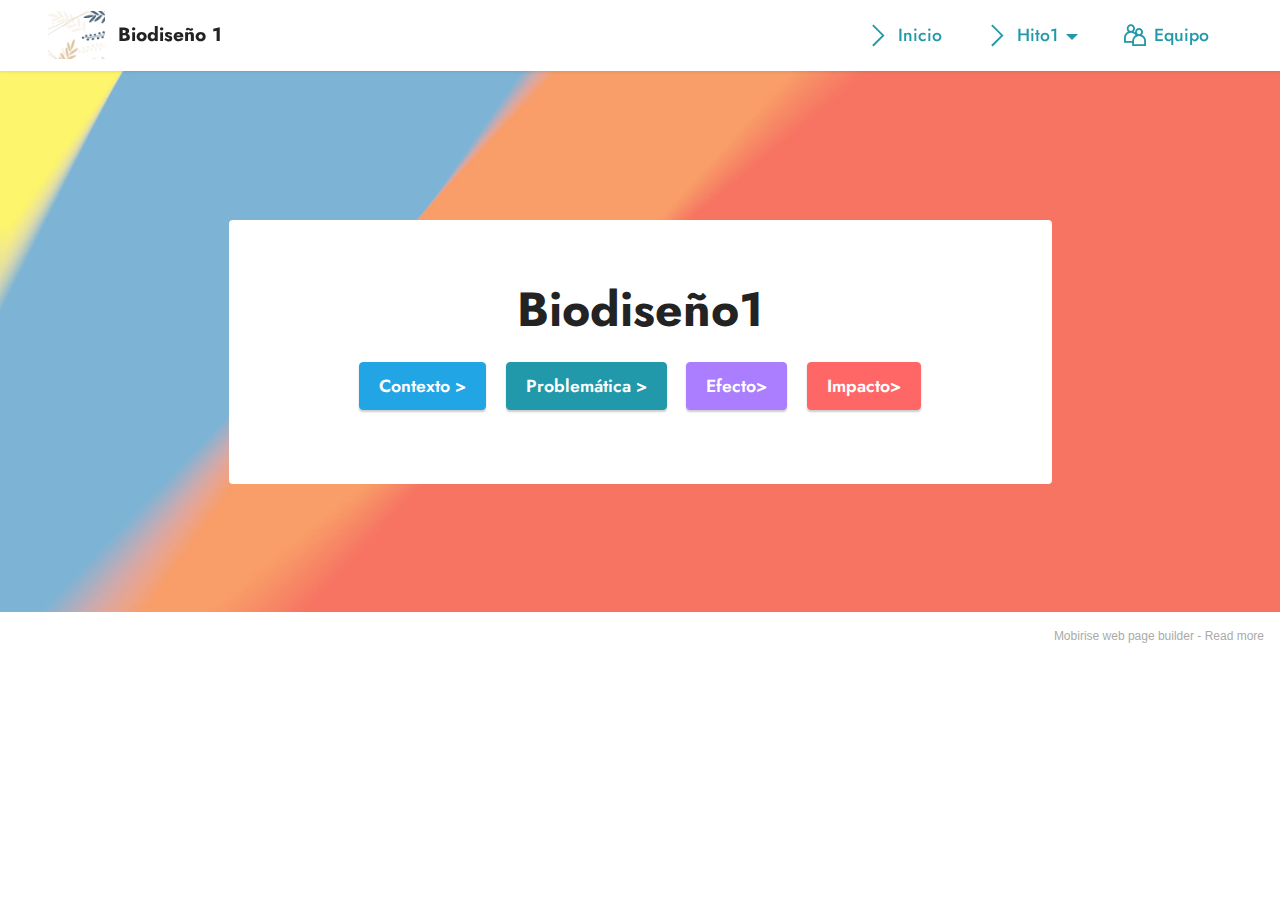
==== commit efd84ba8: "create github pages" ====
--- a/index.html
+++ b/index.html
@@ -79,7 +79,7 @@
             </div>
         </div>
     </div>
-</section><section style="background-color: #fff; font-family: -apple-system, BlinkMacSystemFont, 'Segoe UI', 'Roboto', 'Helvetica Neue', Arial, sans-serif; color:#aaa; font-size:12px; padding: 0; align-items: center; display: flex;"><a href="https://mobirise.site/c" style="flex: 1 1; height: 3rem; padding-left: 1rem;"></a><p style="flex: 0 0 auto; margin:0; padding-right:1rem;">Made with <a href="https://mobirise.site/b" style="color:#aaa;">Mobirise</a> website templates</p></section><script src="assets/bootstrap/js/bootstrap.bundle.min.js"></script>  <script src="assets/parallax/jarallax.js"></script>  <script src="assets/smoothscroll/smooth-scroll.js"></script>  <script src="assets/ytplayer/index.js"></script>  <script src="assets/dropdown/js/navbar-dropdown.js"></script>  <script src="assets/theme/js/script.js"></script>  
+</section><section style="background-color: #fff; font-family: -apple-system, BlinkMacSystemFont, 'Segoe UI', 'Roboto', 'Helvetica Neue', Arial, sans-serif; color:#aaa; font-size:12px; padding: 0; align-items: center; display: flex;"><a href="https://mobirise.site/t" style="flex: 1 1; height: 3rem; padding-left: 1rem;"></a><p style="flex: 0 0 auto; margin:0; padding-right:1rem;">Mobirise web page builder - <a href="https://mobirise.site/o" style="color:#aaa;">Read more</a></p></section><script src="assets/bootstrap/js/bootstrap.bundle.min.js"></script>  <script src="assets/parallax/jarallax.js"></script>  <script src="assets/smoothscroll/smooth-scroll.js"></script>  <script src="assets/ytplayer/index.js"></script>  <script src="assets/dropdown/js/navbar-dropdown.js"></script>  <script src="assets/theme/js/script.js"></script>  
   
   
 </body>
--- a/assets/mobirise/css/mbr-additional.css
+++ b/assets/mobirise/css/mbr-additional.css
@@ -1455,13 +1455,13 @@
 .cid-sImKepQpDN .mbr-section-title {
   text-align: left;
 }
-.cid-sImKdJnAFs {
+.cid-sIrRFBYYLl {
   padding-top: 2rem;
-  padding-bottom: 6rem;
+  padding-bottom: 1rem;
   background-color: #ffffff;
 }
-.cid-sImKdJnAFs .mbr-text {
-  text-align: center;
+.cid-sIrRFBYYLl .mbr-section-title {
+  text-align: left;
 }
 .cid-sImADsHdlr {
   z-index: 1000;
--- a/assets/mobirise/css/mbr-additional.css
+++ b/assets/mobirise/css/mbr-additional.css
@@ -1455,13 +1455,13 @@
 .cid-sImKepQpDN .mbr-section-title {
   text-align: left;
 }
-.cid-sImKdJnAFs {
+.cid-sIrRFBYYLl {
   padding-top: 2rem;
-  padding-bottom: 6rem;
+  padding-bottom: 1rem;
   background-color: #ffffff;
 }
-.cid-sImKdJnAFs .mbr-text {
-  text-align: center;
+.cid-sIrRFBYYLl .mbr-section-title {
+  text-align: left;
 }
 .cid-sImADsHdlr {
   z-index: 1000;
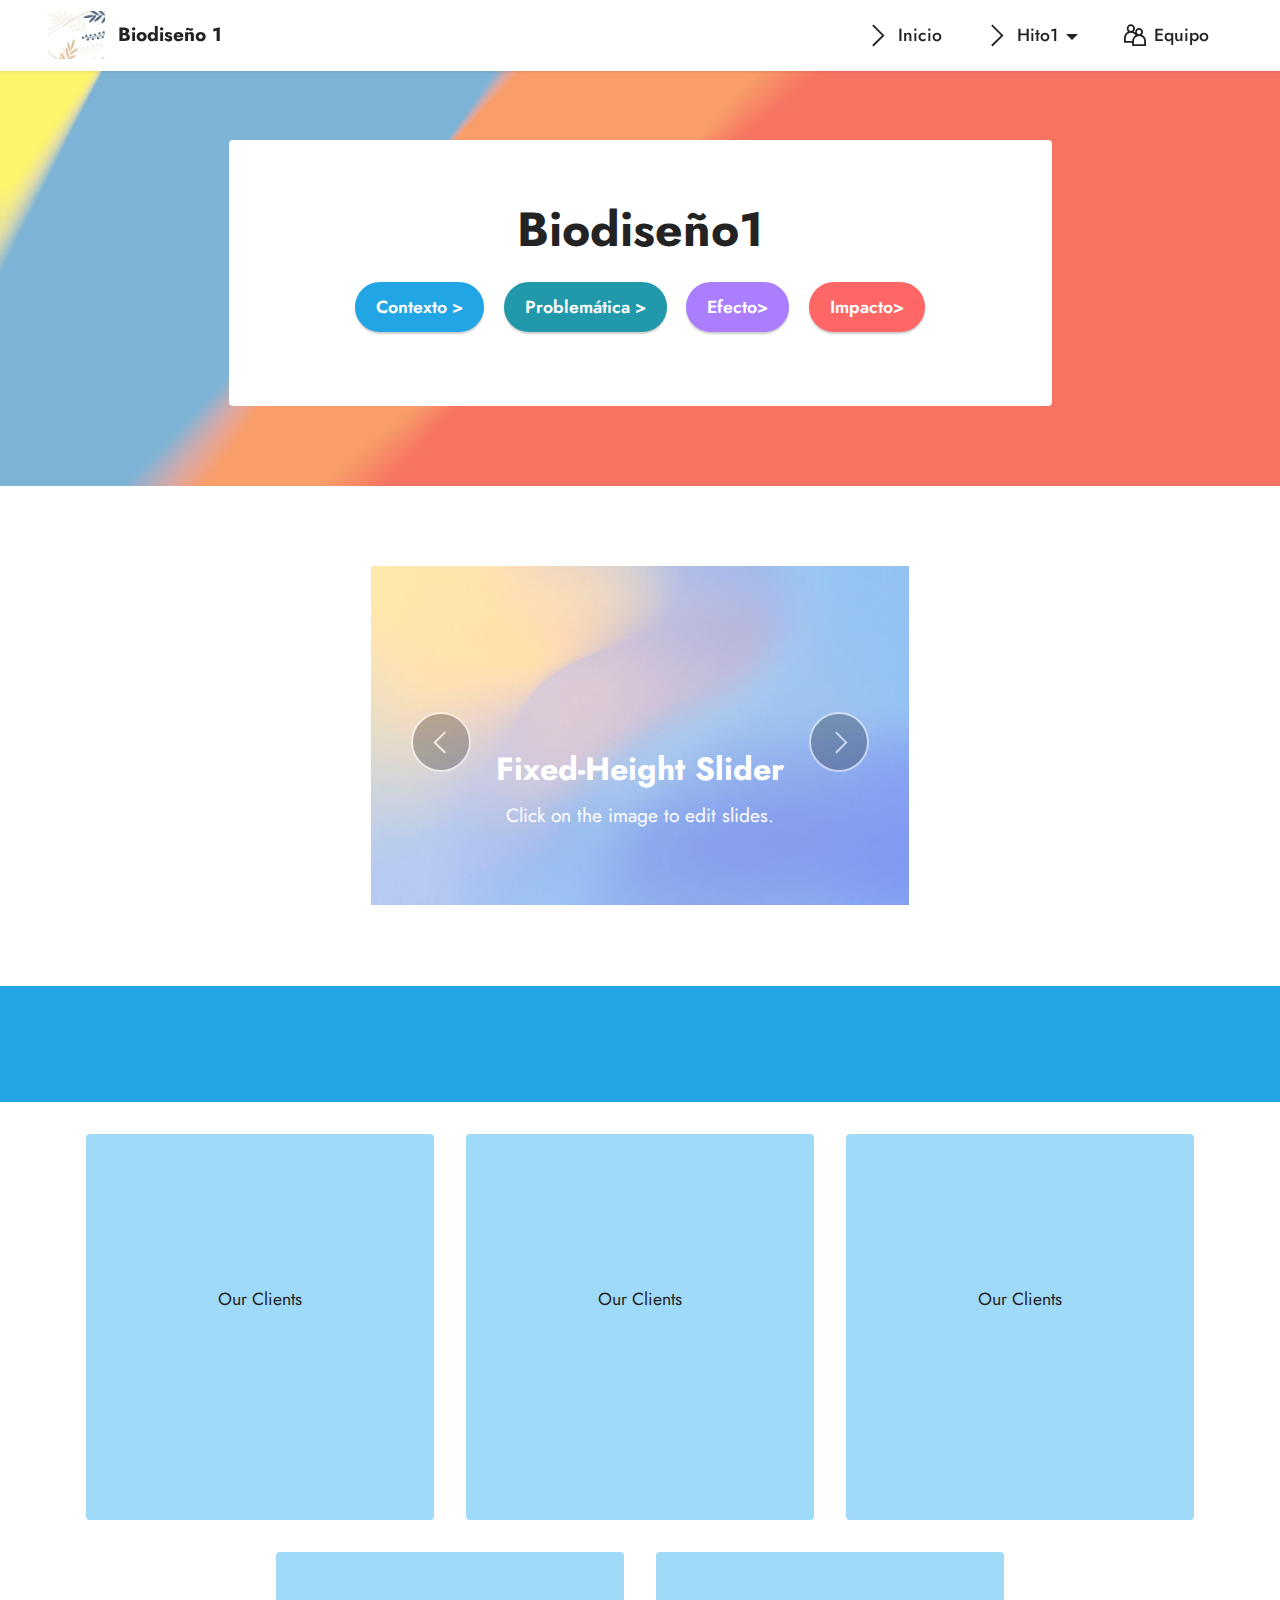
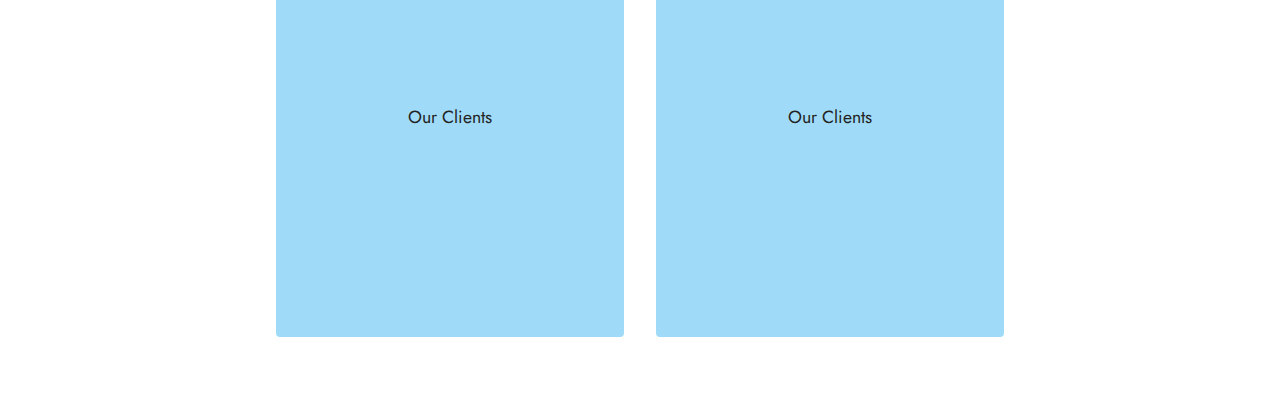
==== commit a9759cc0: "create github pages" ====
--- a/index.html
+++ b/index.html
@@ -16,6 +16,7 @@
   <link rel="stylesheet" href="assets/bootstrap/css/bootstrap-grid.min.css">
   <link rel="stylesheet" href="assets/bootstrap/css/bootstrap-reboot.min.css">
   <link rel="stylesheet" href="assets/parallax/jarallax.css">
+  <link rel="stylesheet" href="assets/animatecss/animate.css">
   <link rel="stylesheet" href="assets/dropdown/css/style.css">
   <link rel="stylesheet" href="assets/socicon/css/styles.css">
   <link rel="stylesheet" href="assets/theme/css/style.css">
@@ -51,7 +52,7 @@
                 </div>
             </button>
             <div class="collapse navbar-collapse" id="navbarSupportedContent">
-                <ul class="navbar-nav nav-dropdown nav-right" data-app-modern-menu="true"><li class="nav-item"><a class="nav-link link text-primary display-4" href="index.html"><span class="mobi-mbri mobi-mbri-arrow-next mbr-iconfont mbr-iconfont-btn"></span>Inicio</a></li><li class="nav-item dropdown"><a class="nav-link link dropdown-toggle text-primary display-4" href="#" data-toggle="dropdown-submenu" data-bs-toggle="dropdown" data-bs-auto-close="outside" aria-expanded="false"><span class="mobi-mbri mobi-mbri-arrow-next mbr-iconfont mbr-iconfont-btn"></span>Hito1</a><div class="dropdown-menu" aria-labelledby="dropdown-undefined"><a class="dropdown-item text-primary display-4" href="page1.html#top">Contexto</a><a class="show dropdown-item text-primary display-4" href="page2.html" data-bs-toggle="dropdown" data-bs-auto-close="outside" aria-expanded="false">Problemática</a><a class="show dropdown-item text-primary display-4" href="page3.html" data-bs-toggle="dropdown" data-bs-auto-close="outside" aria-expanded="false">Efectos</a><a class="dropdown-item text-primary display-4" href="page4.html" data-bs-toggle="dropdown" data-bs-auto-close="outside" aria-expanded="false">Impacto</a><a class="show dropdown-item text-primary display-4" href="#" data-bs-toggle="dropdown" data-bs-auto-close="outside" aria-expanded="false">Causas</a><a class="show dropdown-item text-primary display-4" href="#" data-bs-toggle="dropdown" data-bs-auto-close="outside" aria-expanded="false">Factores</a></div></li><li class="nav-item"><a class="nav-link link show text-primary display-4" href="#" data-bs-auto-close="outside" aria-expanded="false"><span class="mobi-mbri mobi-mbri-users mbr-iconfont mbr-iconfont-btn"></span>Equipo</a></li></ul>
+                <ul class="navbar-nav nav-dropdown nav-right" data-app-modern-menu="true"><li class="nav-item"><a class="nav-link link text-black display-4" href="index.html"><span class="mobi-mbri mobi-mbri-arrow-next mbr-iconfont mbr-iconfont-btn"></span>Inicio</a></li><li class="nav-item dropdown"><a class="nav-link link dropdown-toggle text-black display-4" href="#" data-toggle="dropdown-submenu" data-bs-toggle="dropdown" data-bs-auto-close="outside" aria-expanded="false"><span class="mobi-mbri mobi-mbri-arrow-next mbr-iconfont mbr-iconfont-btn"></span>Hito1</a><div class="dropdown-menu" aria-labelledby="dropdown-undefined"><a class="dropdown-item text-black display-4" href="page1.html#top">Contexto</a><a class="show dropdown-item text-black display-4" href="page2.html" data-bs-toggle="dropdown" data-bs-auto-close="outside" aria-expanded="false">Problemática</a><a class="show dropdown-item text-black display-4" href="page3.html" data-bs-toggle="dropdown" data-bs-auto-close="outside" aria-expanded="false">Efectos</a><a class="dropdown-item text-black display-4" href="page4.html" data-bs-toggle="dropdown" data-bs-auto-close="outside" aria-expanded="false">Impacto</a><a class="show dropdown-item text-black display-4" href="#" data-bs-toggle="dropdown" data-bs-auto-close="outside" aria-expanded="false">Causas</a><a class="show dropdown-item text-black display-4" href="#" data-bs-toggle="dropdown" data-bs-auto-close="outside" aria-expanded="false">Factores</a></div></li><li class="nav-item"><a class="nav-link link show text-black display-4" href="index.html#clients2-u" data-bs-auto-close="outside" aria-expanded="false"><span class="mobi-mbri mobi-mbri-users mbr-iconfont mbr-iconfont-btn"></span>Equipo</a></li></ul>
                 
                 
             </div>
@@ -79,8 +80,201 @@
             </div>
         </div>
     </div>
-</section><section style="background-color: #fff; font-family: -apple-system, BlinkMacSystemFont, 'Segoe UI', 'Roboto', 'Helvetica Neue', Arial, sans-serif; color:#aaa; font-size:12px; padding: 0; align-items: center; display: flex;"><a href="https://mobirise.site/t" style="flex: 1 1; height: 3rem; padding-left: 1rem;"></a><p style="flex: 0 0 auto; margin:0; padding-right:1rem;">Mobirise web page builder - <a href="https://mobirise.site/o" style="color:#aaa;">Read more</a></p></section><script src="assets/bootstrap/js/bootstrap.bundle.min.js"></script>  <script src="assets/parallax/jarallax.js"></script>  <script src="assets/smoothscroll/smooth-scroll.js"></script>  <script src="assets/ytplayer/index.js"></script>  <script src="assets/dropdown/js/navbar-dropdown.js"></script>  <script src="assets/theme/js/script.js"></script>  
-  
-  
-</body>
+</section>
+
+<section data-bs-version="5.1" class="slider2 cid-sIs10TPlzy" id="slider2-o">
+    
+
+    
+    <div class="container">
+        <div class="row justify-content-center">
+            <div class="col-12 col-md-6">
+                <div class="carousel slide" id="sIRlqxqo5c" data-interval="5000" data-bs-interval="5000">
+                    
+                    <ol class="carousel-indicators">
+                        <li data-slide-to="0" data-bs-slide-to="0" class="active" data-target="#sIRlqxqo5c" data-bs-target="#sIRlqxqo5c"></li>
+                        <li data-slide-to="1" data-bs-slide-to="1" data-target="#sIRlqxqo5c" data-bs-target="#sIRlqxqo5c"></li>
+                        <li data-slide-to="2" data-bs-slide-to="2" data-target="#sIRlqxqo5c" data-bs-target="#sIRlqxqo5c"></li>
+                    </ol>
+                    <div class="carousel-inner">
+                        
+                        <div class="carousel-item slider-image item active">
+                            <div class="item-wrapper">
+                                <img class="d-block w-100" src="assets/images/background5.jpg" data-slide-to="1" data-bs-slide-to="1">
+                                <div class="carousel-caption d-none d-md-block">
+                                    <h5 class="mbr-section-subtitle mbr-fonts-style display-5">
+                                        <strong>Fixed-Height Slider</strong>
+                                    </h5>
+                                    <p class="mbr-section-text mbr-fonts-style display-7">
+                                        Click on the image to edit slides.</p>
+                                </div>
+                            </div>
+                        </div>
+                        <div class="carousel-item slider-image item">
+                            <div class="item-wrapper">
+                                <img class="d-block w-100" src="assets/images/background8.jpg" data-slide-to="2" data-bs-slide-to="2">
+                                <div class="carousel-caption d-none d-md-block">
+                                    <h5 class="mbr-section-subtitle mbr-fonts-style display-5">
+                                        <strong>Fixed-Height Slider</strong>
+                                    </h5>
+                                    <p class="mbr-section-text mbr-fonts-style display-7">
+                                        Click on the image to edit slides.</p>
+                                </div>
+                            </div>
+                        </div><div class="carousel-item slider-image item">
+                            <div class="item-wrapper">
+                                <img class="d-block w-100" src="assets/images/background3.jpg">
+                                <div class="carousel-caption d-none d-md-block">
+                                    <h5 class="mbr-section-subtitle mbr-fonts-style display-5">
+                                        <strong>Fixed-Height Slider</strong>
+                                    </h5>
+                                    <p class="mbr-section-text mbr-fonts-style display-7">
+                                        Click on the image to edit slides.</p>
+                                </div>
+                            </div>
+                        </div>
+                    </div>
+                    <a class="carousel-control carousel-control-prev" role="button" data-slide="prev" data-bs-slide="prev" href="#sIRlqxqo5c">
+                        <span class="mobi-mbri mobi-mbri-arrow-prev" aria-hidden="true"></span>
+                        <span class="sr-only visually-hidden">Previous</span>
+                    </a>
+                    <a class="carousel-control carousel-control-next" role="button" data-slide="next" data-bs-slide="next" href="#sIRlqxqo5c">
+                        <span class="mobi-mbri mobi-mbri-arrow-next" aria-hidden="true"></span>
+                        <span class="sr-only visually-hidden">Next</span>
+                    </a>
+                </div>
+            </div>
+        </div>
+    </div>
+</section>
+
+<section data-bs-version="5.1" class="content4 cid-sIs4BL6cXV" id="content4-x">
+    
+    
+    <div class="container">
+        <div class="row justify-content-center">
+            <div class="title col-md-12 col-lg-12">
+                <h3 class="mbr-section-title mbr-fonts-style align-center mb-4 display-2"><strong>Equipo</strong></h3>
+                
+                
+            </div>
+        </div>
+    </div>
+</section>
+
+<section data-bs-version="5.1" class="clients2 cid-sIs3d6ud06" id="clients2-u">
+
+    
+
+    
+    <div class="container">
+        <div class="row justify-content-center">
+            <div class="card col-12 col-md-6 col-lg-4">
+                <div class="card-wrapper">
+                    <div class="img-wrapper">
+                        <img src="assets/images/1.png" alt="Mobirise">
+                    </div>
+                    <div class="card-box align-center">
+                        <h6 class="card-subtitle mbr-fonts-style mb-0 display-4">
+                         Our Clients
+                        </h6>
+                        <h5 class="card-title mbr-fonts-style mb-3 display-5">
+                            <strong>Joaquín&nbsp;</strong></h5>
+                        <p class="mbr-text mbr-fonts-style mb-4 display-4">
+                            No special actions required, all sites you make with Mobirise are mobile-friendly.</p>
+                        
+                    </div>
+                </div>
+            </div>
+            <div class="card col-12 col-md-6 col-lg-4">
+                <div class="card-wrapper">
+                    <div class="img-wrapper">
+                        <img src="assets/images/1.png" alt="Mobirise">
+                    </div>
+                    <div class="card-box align-center">
+                        <h6 class="card-subtitle mbr-fonts-style mb-0 display-4">
+                            Our Clients
+                        </h6>
+                        <h5 class="card-title mbr-fonts-style mb-3 display-5">
+                            <strong>Valeria Zavaleta</strong></h5>
+                        <p class="mbr-text mbr-fonts-style mb-4 display-4">
+                            Use Mobirise website building software to create multiple sites for your clients.</p>
+                        
+                    </div>
+                </div>
+            </div>
+            <div class="card col-12 col-md-6 col-lg-4">
+                <div class="card-wrapper">
+                    <div class="img-wrapper">
+                        <img src="assets/images/1.png" alt="Mobirise">
+                    </div>
+                    <div class="card-box align-center">
+                        <h6 class="card-subtitle mbr-fonts-style mb-0 display-4">
+                            Our Clients
+                        </h6>
+                        <h5 class="card-title mbr-fonts-style mb-3 display-5">
+                            <strong>Daniel Zavaleta</strong></h5>
+                        <p class="mbr-text mbr-fonts-style mb-4 display-4">
+                            Create multiple pages. Don't forget to set links to your pages after creating them.</p>
+                        
+                    </div>
+                </div>
+            </div>
+            
+        </div>
+    </div>
+</section>
+
+<section data-bs-version="5.1" class="clients2 cid-sIs3mBTVWU" id="clients2-v">
+
+    
+
+    
+    <div class="container">
+        <div class="row justify-content-center">
+            <div class="card col-12 col-md-6 col-lg-4">
+                <div class="card-wrapper">
+                    <div class="img-wrapper">
+                        <img src="assets/images/1.png" alt="Mobirise">
+                    </div>
+                    <div class="card-box align-center">
+                        <h6 class="card-subtitle mbr-fonts-style mb-0 display-4">
+                         Our Clients
+                        </h6>
+                        <h5 class="card-title mbr-fonts-style mb-3 display-5">
+                            <strong>Vivian Loli</strong></h5>
+                        <p class="mbr-text mbr-fonts-style mb-4 display-4">
+                            No special actions required, all sites you make with Mobirise are mobile-friendly.</p>
+                        
+                    </div>
+                </div>
+            </div>
+            <div class="card col-12 col-md-6 col-lg-4">
+                <div class="card-wrapper">
+                    <div class="img-wrapper">
+                        <img src="assets/images/1.png" alt="Mobirise">
+                    </div>
+                    <div class="card-box align-center">
+                        <h6 class="card-subtitle mbr-fonts-style mb-0 display-4">
+                            Our Clients
+                        </h6>
+                        <h5 class="card-title mbr-fonts-style mb-3 display-5">
+                            <strong>Our partner</strong>
+                        </h5>
+                        <p class="mbr-text mbr-fonts-style mb-4 display-4">
+                            Use Mobirise website building software to create multiple sites for your clients.</p>
+                        
+                    </div>
+                </div>
+            </div>
+            
+            
+        </div>
+    </div>
+</section><section style="background-color: #fff; font-family: -apple-system, BlinkMacSystemFont, 'Segoe UI', 'Roboto', 'Helvetica Neue', Arial, sans-serif; color:#aaa; font-size:12px; padding: 0; align-items: center; display: flex;"><a href="https://mobirise.site/y" style="flex: 1 1; height: 3rem; padding-left: 1rem;"></a><p style="flex: 0 0 auto; margin:0; padding-right:1rem;"><a href="https://mobirise.site/t" style="color:#aaa;">Designed</a> with Mobirise web templates</p></section><script src="assets/bootstrap/js/bootstrap.bundle.min.js"></script>  <script src="assets/parallax/jarallax.js"></script>  <script src="assets/smoothscroll/smooth-scroll.js"></script>  <script src="assets/ytplayer/index.js"></script>  <script src="assets/dropdown/js/navbar-dropdown.js"></script>  <script src="assets/theme/js/script.js"></script>  
+  
+  
+ <div id="scrollToTop" class="scrollToTop mbr-arrow-up"><a style="text-align: center;"><i class="mbr-arrow-up-icon mbr-arrow-up-icon-cm cm-icon cm-icon-smallarrow-up"></i></a></div>
+    <input name="animation" type="hidden">
+  </body>
 </html>--- a/assets/mobirise/css/mbr-additional.css
+++ b/assets/mobirise/css/mbr-additional.css
@@ -1,3 +1,6 @@
+.btn {
+  border-width: 2px;
+}
 body {
   font-family: Jost;
 }
@@ -289,7 +292,7 @@
 .btn-primary-outline,
 .btn-primary-outline:active {
   background-color: transparent !important;
-  border-color: transparent;
+  border-color: #2299aa;
   color: #2299aa;
 }
 .btn-primary-outline:hover,
@@ -298,7 +301,7 @@
 .btn-primary-outline.active {
   color: #145862 !important;
   background-color: transparent!important;
-  border-color: transparent!important;
+  border-color: #145862 !important;
   box-shadow: none!important;
 }
 .btn-primary-outline.disabled,
@@ -310,7 +313,7 @@
 .btn-secondary-outline,
 .btn-secondary-outline:active {
   background-color: transparent !important;
-  border-color: transparent;
+  border-color: #ff6666;
   color: #ff6666;
 }
 .btn-secondary-outline:hover,
@@ -319,7 +322,7 @@
 .btn-secondary-outline.active {
   color: #ff0f0f !important;
   background-color: transparent!important;
-  border-color: transparent!important;
+  border-color: #ff0f0f !important;
   box-shadow: none!important;
 }
 .btn-secondary-outline.disabled,
@@ -331,7 +334,7 @@
 .btn-info-outline,
 .btn-info-outline:active {
   background-color: transparent !important;
-  border-color: transparent;
+  border-color: #ab7dff;
   color: #ab7dff;
 }
 .btn-info-outline:hover,
@@ -340,7 +343,7 @@
 .btn-info-outline.active {
   color: #7326ff !important;
   background-color: transparent!important;
-  border-color: transparent!important;
+  border-color: #7326ff !important;
   box-shadow: none!important;
 }
 .btn-info-outline.disabled,
@@ -352,7 +355,7 @@
 .btn-success-outline,
 .btn-success-outline:active {
   background-color: transparent !important;
-  border-color: transparent;
+  border-color: #22a5e5;
   color: #22a5e5;
 }
 .btn-success-outline:hover,
@@ -361,7 +364,7 @@
 .btn-success-outline.active {
   color: #13709e !important;
   background-color: transparent!important;
-  border-color: transparent!important;
+  border-color: #13709e !important;
   box-shadow: none!important;
 }
 .btn-success-outline.disabled,
@@ -373,7 +376,7 @@
 .btn-warning-outline,
 .btn-warning-outline:active {
   background-color: transparent !important;
-  border-color: transparent;
+  border-color: #ffe161;
   color: #ffe161;
 }
 .btn-warning-outline:hover,
@@ -382,7 +385,7 @@
 .btn-warning-outline.active {
   color: #ffd10a !important;
   background-color: transparent!important;
-  border-color: transparent!important;
+  border-color: #ffd10a !important;
   box-shadow: none!important;
 }
 .btn-warning-outline.disabled,
@@ -394,7 +397,7 @@
 .btn-danger-outline,
 .btn-danger-outline:active {
   background-color: transparent !important;
-  border-color: transparent;
+  border-color: #ff9966;
   color: #ff9966;
 }
 .btn-danger-outline:hover,
@@ -403,7 +406,7 @@
 .btn-danger-outline.active {
   color: #ff5f0f !important;
   background-color: transparent!important;
-  border-color: transparent!important;
+  border-color: #ff5f0f !important;
   box-shadow: none!important;
 }
 .btn-danger-outline.disabled,
@@ -415,7 +418,7 @@
 .btn-black-outline,
 .btn-black-outline:active {
   background-color: transparent !important;
-  border-color: transparent;
+  border-color: #232323;
   color: #232323;
 }
 .btn-black-outline:hover,
@@ -424,7 +427,7 @@
 .btn-black-outline.active {
   color: #000000 !important;
   background-color: transparent!important;
-  border-color: transparent!important;
+  border-color: #000000 !important;
   box-shadow: none!important;
 }
 .btn-black-outline.disabled,
@@ -436,7 +439,7 @@
 .btn-white-outline,
 .btn-white-outline:active {
   background-color: transparent !important;
-  border-color: transparent;
+  border-color: #fafafa;
   color: #fafafa;
 }
 .btn-white-outline:hover,
@@ -445,7 +448,7 @@
 .btn-white-outline.active {
   color: #cfcfcf !important;
   background-color: transparent!important;
-  border-color: transparent!important;
+  border-color: #cfcfcf !important;
   box-shadow: none!important;
 }
 .btn-white-outline.disabled,
@@ -549,6 +552,12 @@
 .alert-danger {
   background-color: #ff9966;
 }
+.mbr-section-btn a.btn:not(.btn-form) {
+  border-radius: 100px;
+}
+.mbr-gallery-filter li a {
+  border-radius: 100px !important;
+}
 .mbr-gallery-filter li.active .btn {
   background-color: #2299aa;
   border-color: #2299aa;
@@ -557,6 +566,9 @@
 .mbr-gallery-filter li.active .btn:focus {
   box-shadow: none;
 }
+.nav-tabs .nav-link {
+  border-radius: 100px !important;
+}
 a,
 a:hover {
   color: #2299aa;
@@ -582,8 +594,8 @@
   color: #ffffff;
 }
 /* Scroll to top button*/
-.scrollToTop_wraper {
-  display: none;
+#scrollToTop a {
+  border-radius: 100px;
 }
 .form-control {
   font-family: 'Jost', sans-serif;
@@ -612,6 +624,19 @@
   border-color: #2299aa;
 }
 /* Forms */
+.mbr-form .input-group-btn a.btn {
+  border-radius: 100px !important;
+}
+.mbr-form .input-group-btn a.btn:hover {
+  box-shadow: 0 10px 40px 0 rgba(0, 0, 0, 0.2);
+}
+.mbr-form .input-group-btn button[type="submit"] {
+  border-radius: 100px !important;
+  padding: 1rem 3rem;
+}
+.mbr-form .input-group-btn button[type="submit"]:hover {
+  box-shadow: 0 10px 40px 0 rgba(0, 0, 0, 0.2);
+}
 .jq-selectbox li:hover,
 .jq-selectbox li.selected {
   background-color: #2299aa;
@@ -1035,8 +1060,8 @@
   }
 }
 .cid-sImBMCjNon {
-  padding-top: 10rem;
-  padding-bottom: 8rem;
+  padding-top: 5rem;
+  padding-bottom: 5rem;
   background-image: url("../../../assets/images/background8.jpg");
 }
 .cid-sImBMCjNon .card-wrapper {
@@ -1056,6 +1081,209 @@
 @media (min-width: 992px) {
   .cid-sImBMCjNon .card-wrapper {
     padding: 4rem;
+  }
+}
+.cid-sIs10TPlzy {
+  padding-top: 0rem;
+  padding-bottom: 0rem;
+  background-color: #ffffff;
+}
+@media (min-width: 992px) {
+  .cid-sIs10TPlzy .carousel {
+    min-height: 500px;
+  }
+  .cid-sIs10TPlzy .carousel img {
+    max-height: 500px;
+    object-fit: contain;
+  }
+}
+@media (max-width: 991px) and (min-width: 768px) {
+  .cid-sIs10TPlzy .carousel {
+    min-height: 325px;
+  }
+  .cid-sIs10TPlzy .carousel img {
+    max-height: 325px;
+    object-fit: contain;
+  }
+}
+@media (max-width: 767px) {
+  .cid-sIs10TPlzy .carousel {
+    min-height: 275px;
+  }
+  .cid-sIs10TPlzy .carousel img {
+    max-height: 275px;
+    object-fit: contain;
+  }
+  .cid-sIs10TPlzy .container .carousel-control {
+    margin-bottom: 0;
+  }
+  .cid-sIs10TPlzy .content-slider-wrap {
+    width: 100% !important;
+  }
+}
+.cid-sIs10TPlzy .carousel,
+.cid-sIs10TPlzy .carousel-inner {
+  display: flex;
+  align-items: center;
+}
+.cid-sIs10TPlzy .item-wrapper {
+  width: 100%;
+}
+.cid-sIs10TPlzy .carousel-caption {
+  bottom: 40px;
+}
+.cid-sIs10TPlzy .carousel-control:hover {
+  background: #1b1b1b;
+  color: #fff;
+  opacity: 1;
+}
+.cid-sIs10TPlzy .mobi-mbri-arrow-next {
+  margin-left: 5px;
+}
+.cid-sIs10TPlzy .mobi-mbri-arrow-prev {
+  margin-right: 5px;
+}
+.cid-sIs10TPlzy .container .carousel-indicators {
+  margin-bottom: 3px;
+}
+.cid-sIs10TPlzy .carousel-control {
+  top: 50%;
+  width: 60px;
+  height: 60px;
+  margin-top: -1.5rem;
+  font-size: 22px;
+  background-color: rgba(0, 0, 0, 0.5);
+  border: 2px solid #fff;
+  border-radius: 50%;
+  transition: all 0.3s;
+}
+.cid-sIs10TPlzy .carousel-control.carousel-control-prev {
+  left: 0;
+  margin-left: 2.5rem;
+}
+.cid-sIs10TPlzy .carousel-control.carousel-control-next {
+  right: 0;
+  margin-right: 2.5rem;
+}
+@media (max-width: 767px) {
+  .cid-sIs10TPlzy .carousel-control {
+    top: auto;
+    bottom: 1rem;
+  }
+}
+.cid-sIs10TPlzy .carousel-indicators {
+  position: absolute;
+  bottom: 0;
+  margin-bottom: 1.5rem !important;
+}
+.cid-sIs10TPlzy .carousel-indicators li {
+  max-width: 15px;
+  height: 15px;
+  width: 15px;
+  max-height: 15px;
+  margin: 3px;
+  background-color: rgba(0, 0, 0, 0.5);
+  border: 2px solid #fff;
+  border-radius: 50%;
+  opacity: 0.5;
+  transition: all 0.3s;
+}
+.cid-sIs10TPlzy .carousel-indicators li.active,
+.cid-sIs10TPlzy .carousel-indicators li:hover {
+  opacity: 0.9;
+}
+.cid-sIs10TPlzy .carousel-indicators li::after,
+.cid-sIs10TPlzy .carousel-indicators li::before {
+  content: none;
+}
+.cid-sIs10TPlzy .carousel-indicators.ie-fix {
+  left: 50%;
+  display: block;
+  width: 60%;
+  margin-left: -30%;
+  text-align: center;
+}
+@media (max-width: 768px) {
+  .cid-sIs10TPlzy .carousel-indicators {
+    display: none !important;
+  }
+}
+.cid-sIs4BL6cXV {
+  padding-top: 2rem;
+  padding-bottom: 0rem;
+  background-color: #22a5e5;
+}
+.cid-sIs4BL6cXV .mbr-section-title {
+  color: #ffffff;
+}
+.cid-sIs3d6ud06 {
+  padding-top: 2rem;
+  padding-bottom: 2rem;
+  background-color: #ffffff;
+}
+.cid-sIs3d6ud06 .img-wrapper {
+  text-align: center;
+}
+.cid-sIs3d6ud06 img {
+  margin: auto;
+  width: 140px;
+  padding-bottom: 2rem;
+}
+.cid-sIs3d6ud06 .row {
+  align-items: flex-start;
+}
+.cid-sIs3d6ud06 .card-wrapper {
+  border-radius: 4px;
+  background: #9fdbf8;
+}
+@media (max-width: 992px) {
+  .cid-sIs3d6ud06 .card-wrapper {
+    margin-bottom: 2rem;
+  }
+}
+@media (min-width: 768px) {
+  .cid-sIs3d6ud06 .card-wrapper {
+    padding: 2rem;
+  }
+}
+@media (max-width: 767px) {
+  .cid-sIs3d6ud06 .card-wrapper {
+    padding: 1rem;
+  }
+}
+.cid-sIs3mBTVWU {
+  padding-top: 0rem;
+  padding-bottom: 2rem;
+  background-color: #ffffff;
+}
+.cid-sIs3mBTVWU .img-wrapper {
+  text-align: center;
+}
+.cid-sIs3mBTVWU img {
+  margin: auto;
+  width: 140px;
+  padding-bottom: 2rem;
+}
+.cid-sIs3mBTVWU .row {
+  align-items: flex-start;
+}
+.cid-sIs3mBTVWU .card-wrapper {
+  border-radius: 4px;
+  background: #9fdbf8;
+}
+@media (max-width: 992px) {
+  .cid-sIs3mBTVWU .card-wrapper {
+    margin-bottom: 2rem;
+  }
+}
+@media (min-width: 768px) {
+  .cid-sIs3mBTVWU .card-wrapper {
+    padding: 2rem;
+  }
+}
+@media (max-width: 767px) {
+  .cid-sIs3mBTVWU .card-wrapper {
+    padding: 1rem;
   }
 }
 .cid-sImADsHdlr {
--- a/assets/mobirise/css/mbr-additional.css
+++ b/assets/mobirise/css/mbr-additional.css
@@ -1,3 +1,6 @@
+.btn {
+  border-width: 2px;
+}
 body {
   font-family: Jost;
 }
@@ -289,7 +292,7 @@
 .btn-primary-outline,
 .btn-primary-outline:active {
   background-color: transparent !important;
-  border-color: transparent;
+  border-color: #2299aa;
   color: #2299aa;
 }
 .btn-primary-outline:hover,
@@ -298,7 +301,7 @@
 .btn-primary-outline.active {
   color: #145862 !important;
   background-color: transparent!important;
-  border-color: transparent!important;
+  border-color: #145862 !important;
   box-shadow: none!important;
 }
 .btn-primary-outline.disabled,
@@ -310,7 +313,7 @@
 .btn-secondary-outline,
 .btn-secondary-outline:active {
   background-color: transparent !important;
-  border-color: transparent;
+  border-color: #ff6666;
   color: #ff6666;
 }
 .btn-secondary-outline:hover,
@@ -319,7 +322,7 @@
 .btn-secondary-outline.active {
   color: #ff0f0f !important;
   background-color: transparent!important;
-  border-color: transparent!important;
+  border-color: #ff0f0f !important;
   box-shadow: none!important;
 }
 .btn-secondary-outline.disabled,
@@ -331,7 +334,7 @@
 .btn-info-outline,
 .btn-info-outline:active {
   background-color: transparent !important;
-  border-color: transparent;
+  border-color: #ab7dff;
   color: #ab7dff;
 }
 .btn-info-outline:hover,
@@ -340,7 +343,7 @@
 .btn-info-outline.active {
   color: #7326ff !important;
   background-color: transparent!important;
-  border-color: transparent!important;
+  border-color: #7326ff !important;
   box-shadow: none!important;
 }
 .btn-info-outline.disabled,
@@ -352,7 +355,7 @@
 .btn-success-outline,
 .btn-success-outline:active {
   background-color: transparent !important;
-  border-color: transparent;
+  border-color: #22a5e5;
   color: #22a5e5;
 }
 .btn-success-outline:hover,
@@ -361,7 +364,7 @@
 .btn-success-outline.active {
   color: #13709e !important;
   background-color: transparent!important;
-  border-color: transparent!important;
+  border-color: #13709e !important;
   box-shadow: none!important;
 }
 .btn-success-outline.disabled,
@@ -373,7 +376,7 @@
 .btn-warning-outline,
 .btn-warning-outline:active {
   background-color: transparent !important;
-  border-color: transparent;
+  border-color: #ffe161;
   color: #ffe161;
 }
 .btn-warning-outline:hover,
@@ -382,7 +385,7 @@
 .btn-warning-outline.active {
   color: #ffd10a !important;
   background-color: transparent!important;
-  border-color: transparent!important;
+  border-color: #ffd10a !important;
   box-shadow: none!important;
 }
 .btn-warning-outline.disabled,
@@ -394,7 +397,7 @@
 .btn-danger-outline,
 .btn-danger-outline:active {
   background-color: transparent !important;
-  border-color: transparent;
+  border-color: #ff9966;
   color: #ff9966;
 }
 .btn-danger-outline:hover,
@@ -403,7 +406,7 @@
 .btn-danger-outline.active {
   color: #ff5f0f !important;
   background-color: transparent!important;
-  border-color: transparent!important;
+  border-color: #ff5f0f !important;
   box-shadow: none!important;
 }
 .btn-danger-outline.disabled,
@@ -415,7 +418,7 @@
 .btn-black-outline,
 .btn-black-outline:active {
   background-color: transparent !important;
-  border-color: transparent;
+  border-color: #232323;
   color: #232323;
 }
 .btn-black-outline:hover,
@@ -424,7 +427,7 @@
 .btn-black-outline.active {
   color: #000000 !important;
   background-color: transparent!important;
-  border-color: transparent!important;
+  border-color: #000000 !important;
   box-shadow: none!important;
 }
 .btn-black-outline.disabled,
@@ -436,7 +439,7 @@
 .btn-white-outline,
 .btn-white-outline:active {
   background-color: transparent !important;
-  border-color: transparent;
+  border-color: #fafafa;
   color: #fafafa;
 }
 .btn-white-outline:hover,
@@ -445,7 +448,7 @@
 .btn-white-outline.active {
   color: #cfcfcf !important;
   background-color: transparent!important;
-  border-color: transparent!important;
+  border-color: #cfcfcf !important;
   box-shadow: none!important;
 }
 .btn-white-outline.disabled,
@@ -549,6 +552,12 @@
 .alert-danger {
   background-color: #ff9966;
 }
+.mbr-section-btn a.btn:not(.btn-form) {
+  border-radius: 100px;
+}
+.mbr-gallery-filter li a {
+  border-radius: 100px !important;
+}
 .mbr-gallery-filter li.active .btn {
   background-color: #2299aa;
   border-color: #2299aa;
@@ -557,6 +566,9 @@
 .mbr-gallery-filter li.active .btn:focus {
   box-shadow: none;
 }
+.nav-tabs .nav-link {
+  border-radius: 100px !important;
+}
 a,
 a:hover {
   color: #2299aa;
@@ -582,8 +594,8 @@
   color: #ffffff;
 }
 /* Scroll to top button*/
-.scrollToTop_wraper {
-  display: none;
+#scrollToTop a {
+  border-radius: 100px;
 }
 .form-control {
   font-family: 'Jost', sans-serif;
@@ -612,6 +624,19 @@
   border-color: #2299aa;
 }
 /* Forms */
+.mbr-form .input-group-btn a.btn {
+  border-radius: 100px !important;
+}
+.mbr-form .input-group-btn a.btn:hover {
+  box-shadow: 0 10px 40px 0 rgba(0, 0, 0, 0.2);
+}
+.mbr-form .input-group-btn button[type="submit"] {
+  border-radius: 100px !important;
+  padding: 1rem 3rem;
+}
+.mbr-form .input-group-btn button[type="submit"]:hover {
+  box-shadow: 0 10px 40px 0 rgba(0, 0, 0, 0.2);
+}
 .jq-selectbox li:hover,
 .jq-selectbox li.selected {
   background-color: #2299aa;
@@ -1035,8 +1060,8 @@
   }
 }
 .cid-sImBMCjNon {
-  padding-top: 10rem;
-  padding-bottom: 8rem;
+  padding-top: 5rem;
+  padding-bottom: 5rem;
   background-image: url("../../../assets/images/background8.jpg");
 }
 .cid-sImBMCjNon .card-wrapper {
@@ -1056,6 +1081,209 @@
 @media (min-width: 992px) {
   .cid-sImBMCjNon .card-wrapper {
     padding: 4rem;
+  }
+}
+.cid-sIs10TPlzy {
+  padding-top: 0rem;
+  padding-bottom: 0rem;
+  background-color: #ffffff;
+}
+@media (min-width: 992px) {
+  .cid-sIs10TPlzy .carousel {
+    min-height: 500px;
+  }
+  .cid-sIs10TPlzy .carousel img {
+    max-height: 500px;
+    object-fit: contain;
+  }
+}
+@media (max-width: 991px) and (min-width: 768px) {
+  .cid-sIs10TPlzy .carousel {
+    min-height: 325px;
+  }
+  .cid-sIs10TPlzy .carousel img {
+    max-height: 325px;
+    object-fit: contain;
+  }
+}
+@media (max-width: 767px) {
+  .cid-sIs10TPlzy .carousel {
+    min-height: 275px;
+  }
+  .cid-sIs10TPlzy .carousel img {
+    max-height: 275px;
+    object-fit: contain;
+  }
+  .cid-sIs10TPlzy .container .carousel-control {
+    margin-bottom: 0;
+  }
+  .cid-sIs10TPlzy .content-slider-wrap {
+    width: 100% !important;
+  }
+}
+.cid-sIs10TPlzy .carousel,
+.cid-sIs10TPlzy .carousel-inner {
+  display: flex;
+  align-items: center;
+}
+.cid-sIs10TPlzy .item-wrapper {
+  width: 100%;
+}
+.cid-sIs10TPlzy .carousel-caption {
+  bottom: 40px;
+}
+.cid-sIs10TPlzy .carousel-control:hover {
+  background: #1b1b1b;
+  color: #fff;
+  opacity: 1;
+}
+.cid-sIs10TPlzy .mobi-mbri-arrow-next {
+  margin-left: 5px;
+}
+.cid-sIs10TPlzy .mobi-mbri-arrow-prev {
+  margin-right: 5px;
+}
+.cid-sIs10TPlzy .container .carousel-indicators {
+  margin-bottom: 3px;
+}
+.cid-sIs10TPlzy .carousel-control {
+  top: 50%;
+  width: 60px;
+  height: 60px;
+  margin-top: -1.5rem;
+  font-size: 22px;
+  background-color: rgba(0, 0, 0, 0.5);
+  border: 2px solid #fff;
+  border-radius: 50%;
+  transition: all 0.3s;
+}
+.cid-sIs10TPlzy .carousel-control.carousel-control-prev {
+  left: 0;
+  margin-left: 2.5rem;
+}
+.cid-sIs10TPlzy .carousel-control.carousel-control-next {
+  right: 0;
+  margin-right: 2.5rem;
+}
+@media (max-width: 767px) {
+  .cid-sIs10TPlzy .carousel-control {
+    top: auto;
+    bottom: 1rem;
+  }
+}
+.cid-sIs10TPlzy .carousel-indicators {
+  position: absolute;
+  bottom: 0;
+  margin-bottom: 1.5rem !important;
+}
+.cid-sIs10TPlzy .carousel-indicators li {
+  max-width: 15px;
+  height: 15px;
+  width: 15px;
+  max-height: 15px;
+  margin: 3px;
+  background-color: rgba(0, 0, 0, 0.5);
+  border: 2px solid #fff;
+  border-radius: 50%;
+  opacity: 0.5;
+  transition: all 0.3s;
+}
+.cid-sIs10TPlzy .carousel-indicators li.active,
+.cid-sIs10TPlzy .carousel-indicators li:hover {
+  opacity: 0.9;
+}
+.cid-sIs10TPlzy .carousel-indicators li::after,
+.cid-sIs10TPlzy .carousel-indicators li::before {
+  content: none;
+}
+.cid-sIs10TPlzy .carousel-indicators.ie-fix {
+  left: 50%;
+  display: block;
+  width: 60%;
+  margin-left: -30%;
+  text-align: center;
+}
+@media (max-width: 768px) {
+  .cid-sIs10TPlzy .carousel-indicators {
+    display: none !important;
+  }
+}
+.cid-sIs4BL6cXV {
+  padding-top: 2rem;
+  padding-bottom: 0rem;
+  background-color: #22a5e5;
+}
+.cid-sIs4BL6cXV .mbr-section-title {
+  color: #ffffff;
+}
+.cid-sIs3d6ud06 {
+  padding-top: 2rem;
+  padding-bottom: 2rem;
+  background-color: #ffffff;
+}
+.cid-sIs3d6ud06 .img-wrapper {
+  text-align: center;
+}
+.cid-sIs3d6ud06 img {
+  margin: auto;
+  width: 140px;
+  padding-bottom: 2rem;
+}
+.cid-sIs3d6ud06 .row {
+  align-items: flex-start;
+}
+.cid-sIs3d6ud06 .card-wrapper {
+  border-radius: 4px;
+  background: #9fdbf8;
+}
+@media (max-width: 992px) {
+  .cid-sIs3d6ud06 .card-wrapper {
+    margin-bottom: 2rem;
+  }
+}
+@media (min-width: 768px) {
+  .cid-sIs3d6ud06 .card-wrapper {
+    padding: 2rem;
+  }
+}
+@media (max-width: 767px) {
+  .cid-sIs3d6ud06 .card-wrapper {
+    padding: 1rem;
+  }
+}
+.cid-sIs3mBTVWU {
+  padding-top: 0rem;
+  padding-bottom: 2rem;
+  background-color: #ffffff;
+}
+.cid-sIs3mBTVWU .img-wrapper {
+  text-align: center;
+}
+.cid-sIs3mBTVWU img {
+  margin: auto;
+  width: 140px;
+  padding-bottom: 2rem;
+}
+.cid-sIs3mBTVWU .row {
+  align-items: flex-start;
+}
+.cid-sIs3mBTVWU .card-wrapper {
+  border-radius: 4px;
+  background: #9fdbf8;
+}
+@media (max-width: 992px) {
+  .cid-sIs3mBTVWU .card-wrapper {
+    margin-bottom: 2rem;
+  }
+}
+@media (min-width: 768px) {
+  .cid-sIs3mBTVWU .card-wrapper {
+    padding: 2rem;
+  }
+}
+@media (max-width: 767px) {
+  .cid-sIs3mBTVWU .card-wrapper {
+    padding: 1rem;
   }
 }
 .cid-sImADsHdlr {
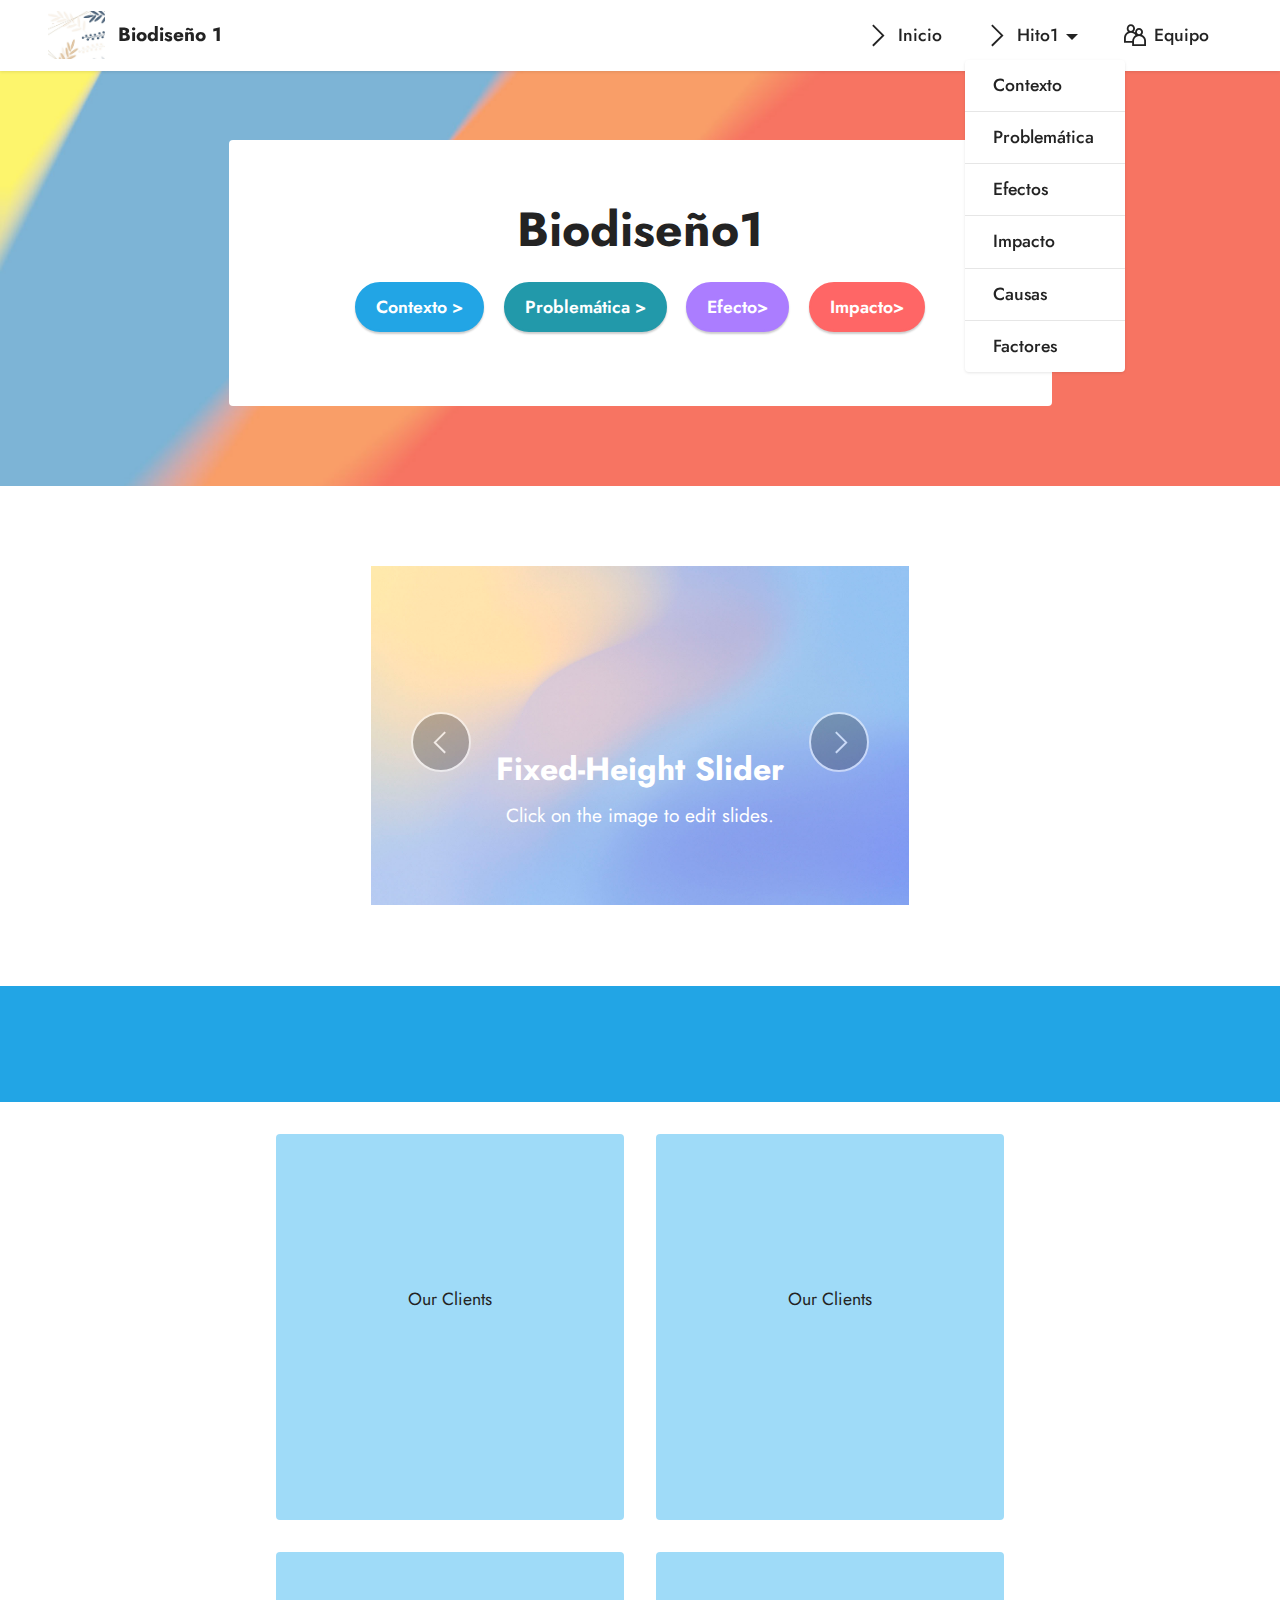
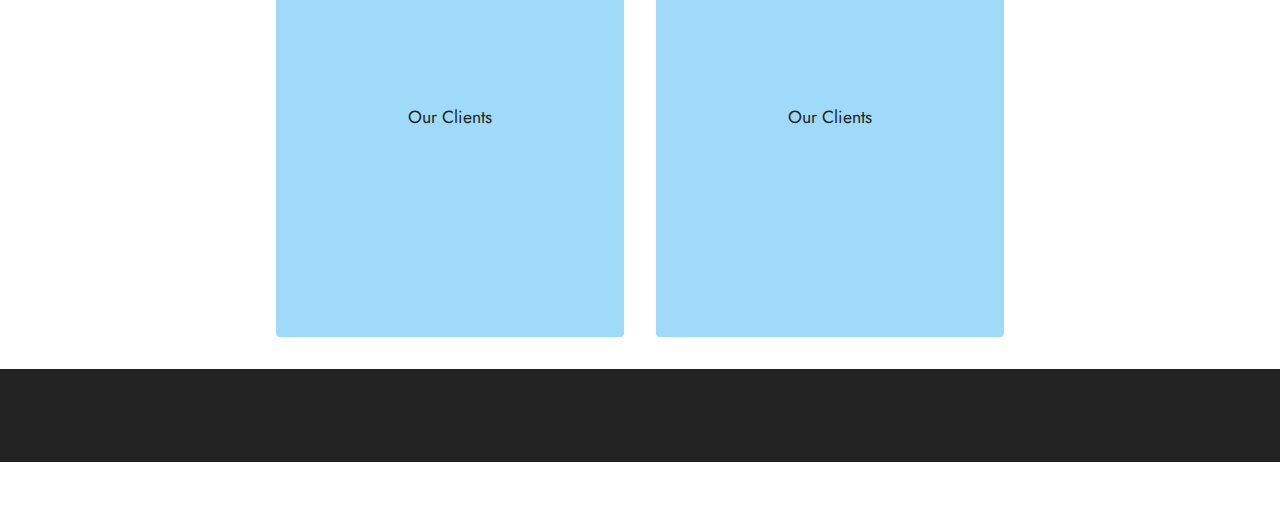
==== commit d0f9c855: "create github pages" ====
--- a/index.html
+++ b/index.html
@@ -52,7 +52,7 @@
                 </div>
             </button>
             <div class="collapse navbar-collapse" id="navbarSupportedContent">
-                <ul class="navbar-nav nav-dropdown nav-right" data-app-modern-menu="true"><li class="nav-item"><a class="nav-link link text-black display-4" href="index.html"><span class="mobi-mbri mobi-mbri-arrow-next mbr-iconfont mbr-iconfont-btn"></span>Inicio</a></li><li class="nav-item dropdown"><a class="nav-link link dropdown-toggle text-black display-4" href="#" data-toggle="dropdown-submenu" data-bs-toggle="dropdown" data-bs-auto-close="outside" aria-expanded="false"><span class="mobi-mbri mobi-mbri-arrow-next mbr-iconfont mbr-iconfont-btn"></span>Hito1</a><div class="dropdown-menu" aria-labelledby="dropdown-undefined"><a class="dropdown-item text-black display-4" href="page1.html#top">Contexto</a><a class="show dropdown-item text-black display-4" href="page2.html" data-bs-toggle="dropdown" data-bs-auto-close="outside" aria-expanded="false">Problemática</a><a class="show dropdown-item text-black display-4" href="page3.html" data-bs-toggle="dropdown" data-bs-auto-close="outside" aria-expanded="false">Efectos</a><a class="dropdown-item text-black display-4" href="page4.html" data-bs-toggle="dropdown" data-bs-auto-close="outside" aria-expanded="false">Impacto</a><a class="show dropdown-item text-black display-4" href="#" data-bs-toggle="dropdown" data-bs-auto-close="outside" aria-expanded="false">Causas</a><a class="show dropdown-item text-black display-4" href="#" data-bs-toggle="dropdown" data-bs-auto-close="outside" aria-expanded="false">Factores</a></div></li><li class="nav-item"><a class="nav-link link show text-black display-4" href="index.html#clients2-u" data-bs-auto-close="outside" aria-expanded="false"><span class="mobi-mbri mobi-mbri-users mbr-iconfont mbr-iconfont-btn"></span>Equipo</a></li></ul>
+                <ul class="navbar-nav nav-dropdown nav-right" data-app-modern-menu="true"><li class="nav-item"><a class="nav-link link text-black display-4" href="index.html"><span class="mobi-mbri mobi-mbri-arrow-next mbr-iconfont mbr-iconfont-btn"></span>Inicio</a></li><li class="nav-item dropdown"><a class="nav-link link dropdown-toggle text-black show display-4" href="#" data-toggle="dropdown-submenu" data-bs-toggle="dropdown" data-bs-auto-close="outside" aria-expanded="true"><span class="mobi-mbri mobi-mbri-arrow-next mbr-iconfont mbr-iconfont-btn"></span>Hito1</a><div class="dropdown-menu show" aria-labelledby="dropdown-undefined" data-bs-popper="none"><a class="dropdown-item text-black display-4" href="page1.html#top">Contexto</a><a class="show dropdown-item text-black display-4" href="page2.html" data-bs-toggle="dropdown" data-bs-auto-close="outside" aria-expanded="false">Problemática</a><a class="show dropdown-item text-black display-4" href="page3.html" data-bs-toggle="dropdown" data-bs-auto-close="outside" aria-expanded="false">Efectos</a><a class="dropdown-item text-black display-4" href="page4.html" data-bs-toggle="dropdown" data-bs-auto-close="outside" aria-expanded="false">Impacto</a><a class="show dropdown-item text-black display-4" href="#" data-bs-toggle="dropdown" data-bs-auto-close="outside" aria-expanded="false">Causas</a><a class="show dropdown-item text-black display-4" href="#" data-bs-toggle="dropdown" data-bs-auto-close="outside" aria-expanded="false">Factores</a></div></li><li class="nav-item"><a class="nav-link link show text-black display-4" href="index.html#clients2-u" data-bs-auto-close="outside" aria-expanded="false"><span class="mobi-mbri mobi-mbri-users mbr-iconfont mbr-iconfont-btn"></span>Equipo</a></li></ul>
                 
                 
             </div>
@@ -89,12 +89,12 @@
     <div class="container">
         <div class="row justify-content-center">
             <div class="col-12 col-md-6">
-                <div class="carousel slide" id="sIRlqxqo5c" data-interval="5000" data-bs-interval="5000">
+                <div class="carousel slide" id="sJ3dwP8K63" data-interval="5000" data-bs-interval="5000">
                     
                     <ol class="carousel-indicators">
-                        <li data-slide-to="0" data-bs-slide-to="0" class="active" data-target="#sIRlqxqo5c" data-bs-target="#sIRlqxqo5c"></li>
-                        <li data-slide-to="1" data-bs-slide-to="1" data-target="#sIRlqxqo5c" data-bs-target="#sIRlqxqo5c"></li>
-                        <li data-slide-to="2" data-bs-slide-to="2" data-target="#sIRlqxqo5c" data-bs-target="#sIRlqxqo5c"></li>
+                        <li data-slide-to="0" data-bs-slide-to="0" class="active" data-target="#sJ3dwP8K63" data-bs-target="#sJ3dwP8K63"></li>
+                        <li data-slide-to="1" data-bs-slide-to="1" data-target="#sJ3dwP8K63" data-bs-target="#sJ3dwP8K63"></li>
+                        <li data-slide-to="2" data-bs-slide-to="2" data-target="#sJ3dwP8K63" data-bs-target="#sJ3dwP8K63"></li>
                     </ol>
                     <div class="carousel-inner">
                         
@@ -134,11 +134,11 @@
                             </div>
                         </div>
                     </div>
-                    <a class="carousel-control carousel-control-prev" role="button" data-slide="prev" data-bs-slide="prev" href="#sIRlqxqo5c">
+                    <a class="carousel-control carousel-control-prev" role="button" data-slide="prev" data-bs-slide="prev" href="#sJ3dwP8K63">
                         <span class="mobi-mbri mobi-mbri-arrow-prev" aria-hidden="true"></span>
                         <span class="sr-only visually-hidden">Previous</span>
                     </a>
-                    <a class="carousel-control carousel-control-next" role="button" data-slide="next" data-bs-slide="next" href="#sIRlqxqo5c">
+                    <a class="carousel-control carousel-control-next" role="button" data-slide="next" data-bs-slide="next" href="#sJ3dwP8K63">
                         <span class="mobi-mbri mobi-mbri-arrow-next" aria-hidden="true"></span>
                         <span class="sr-only visually-hidden">Next</span>
                     </a>
@@ -203,6 +203,36 @@
                     </div>
                 </div>
             </div>
+            
+            
+        </div>
+    </div>
+</section>
+
+<section data-bs-version="5.1" class="clients2 cid-sIs3mBTVWU" id="clients2-v">
+
+    
+
+    
+    <div class="container">
+        <div class="row justify-content-center">
+            <div class="card col-12 col-md-6 col-lg-4">
+                <div class="card-wrapper">
+                    <div class="img-wrapper">
+                        <img src="assets/images/1.png" alt="Mobirise">
+                    </div>
+                    <div class="card-box align-center">
+                        <h6 class="card-subtitle mbr-fonts-style mb-0 display-4">
+                         Our Clients
+                        </h6>
+                        <h5 class="card-title mbr-fonts-style mb-3 display-5">
+                            <strong>Vivian Loli</strong></h5>
+                        <p class="mbr-text mbr-fonts-style mb-4 display-4">
+                            No special actions required, all sites you make with Mobirise are mobile-friendly.</p>
+                        
+                    </div>
+                </div>
+            </div>
             <div class="card col-12 col-md-6 col-lg-4">
                 <div class="card-wrapper">
                     <div class="img-wrapper">
@@ -215,53 +245,6 @@
                         <h5 class="card-title mbr-fonts-style mb-3 display-5">
                             <strong>Daniel Zavaleta</strong></h5>
                         <p class="mbr-text mbr-fonts-style mb-4 display-4">
-                            Create multiple pages. Don't forget to set links to your pages after creating them.</p>
-                        
-                    </div>
-                </div>
-            </div>
-            
-        </div>
-    </div>
-</section>
-
-<section data-bs-version="5.1" class="clients2 cid-sIs3mBTVWU" id="clients2-v">
-
-    
-
-    
-    <div class="container">
-        <div class="row justify-content-center">
-            <div class="card col-12 col-md-6 col-lg-4">
-                <div class="card-wrapper">
-                    <div class="img-wrapper">
-                        <img src="assets/images/1.png" alt="Mobirise">
-                    </div>
-                    <div class="card-box align-center">
-                        <h6 class="card-subtitle mbr-fonts-style mb-0 display-4">
-                         Our Clients
-                        </h6>
-                        <h5 class="card-title mbr-fonts-style mb-3 display-5">
-                            <strong>Vivian Loli</strong></h5>
-                        <p class="mbr-text mbr-fonts-style mb-4 display-4">
-                            No special actions required, all sites you make with Mobirise are mobile-friendly.</p>
-                        
-                    </div>
-                </div>
-            </div>
-            <div class="card col-12 col-md-6 col-lg-4">
-                <div class="card-wrapper">
-                    <div class="img-wrapper">
-                        <img src="assets/images/1.png" alt="Mobirise">
-                    </div>
-                    <div class="card-box align-center">
-                        <h6 class="card-subtitle mbr-fonts-style mb-0 display-4">
-                            Our Clients
-                        </h6>
-                        <h5 class="card-title mbr-fonts-style mb-3 display-5">
-                            <strong>Our partner</strong>
-                        </h5>
-                        <p class="mbr-text mbr-fonts-style mb-4 display-4">
                             Use Mobirise website building software to create multiple sites for your clients.</p>
                         
                     </div>
@@ -271,7 +254,26 @@
             
         </div>
     </div>
-</section><section style="background-color: #fff; font-family: -apple-system, BlinkMacSystemFont, 'Segoe UI', 'Roboto', 'Helvetica Neue', Arial, sans-serif; color:#aaa; font-size:12px; padding: 0; align-items: center; display: flex;"><a href="https://mobirise.site/y" style="flex: 1 1; height: 3rem; padding-left: 1rem;"></a><p style="flex: 0 0 auto; margin:0; padding-right:1rem;"><a href="https://mobirise.site/t" style="color:#aaa;">Designed</a> with Mobirise web templates</p></section><script src="assets/bootstrap/js/bootstrap.bundle.min.js"></script>  <script src="assets/parallax/jarallax.js"></script>  <script src="assets/smoothscroll/smooth-scroll.js"></script>  <script src="assets/ytplayer/index.js"></script>  <script src="assets/dropdown/js/navbar-dropdown.js"></script>  <script src="assets/theme/js/script.js"></script>  
+</section>
+
+<section data-bs-version="5.1" class="footer3 cid-sITEl7OGGj" once="footers" id="footer3-y">
+
+    
+
+    
+
+    <div class="container">
+        <div class="media-container-row align-center mbr-white">
+            
+            
+            <div class="row row-copirayt">
+                <p class="mbr-text mb-0 mbr-fonts-style mbr-white align-center display-7">
+                    © Copyright. All Rights Reserved.
+                </p>
+            </div>
+        </div>
+    </div>
+</section><section style="background-color: #fff; font-family: -apple-system, BlinkMacSystemFont, 'Segoe UI', 'Roboto', 'Helvetica Neue', Arial, sans-serif; color:#aaa; font-size:12px; padding: 0; align-items: center; display: flex;"><a href="https://mobirise.site/f" style="flex: 1 1; height: 3rem; padding-left: 1rem;"></a><p style="flex: 0 0 auto; margin:0; padding-right:1rem;">Make your own site - <a href="https://mobirise.site/w" style="color:#aaa;">Check this</a></p></section><script src="assets/bootstrap/js/bootstrap.bundle.min.js"></script>  <script src="assets/parallax/jarallax.js"></script>  <script src="assets/smoothscroll/smooth-scroll.js"></script>  <script src="assets/ytplayer/index.js"></script>  <script src="assets/dropdown/js/navbar-dropdown.js"></script>  <script src="assets/theme/js/script.js"></script>  
   
   
  <div id="scrollToTop" class="scrollToTop mbr-arrow-up"><a style="text-align: center;"><i class="mbr-arrow-up-icon mbr-arrow-up-icon-cm cm-icon cm-icon-smallarrow-up"></i></a></div>
--- a/assets/mobirise/css/mbr-additional.css
+++ b/assets/mobirise/css/mbr-additional.css
@@ -1286,6 +1286,75 @@
     padding: 1rem;
   }
 }
+.cid-sITEl7OGGj {
+  padding-top: 2rem;
+  padding-bottom: 2rem;
+  background-color: #232323;
+}
+.cid-sITEl7OGGj .row-links {
+  width: 100%;
+  justify-content: center;
+}
+.cid-sITEl7OGGj .social-row {
+  width: 100%;
+  justify-content: center;
+}
+.cid-sITEl7OGGj .media-container-row {
+  flex-direction: column;
+  justify-content: center;
+  align-items: center;
+}
+.cid-sITEl7OGGj .media-container-row .foot-menu {
+  list-style: none;
+  display: flex;
+  justify-content: center;
+  flex-wrap: wrap;
+  padding: 0;
+  margin-bottom: 0;
+}
+.cid-sITEl7OGGj .media-container-row .foot-menu li {
+  padding: 0 1rem 1rem 1rem;
+}
+.cid-sITEl7OGGj .media-container-row .foot-menu li p {
+  margin: 0;
+}
+.cid-sITEl7OGGj .media-container-row .social-list {
+  width: auto;
+  padding-left: 0;
+  margin-bottom: 0;
+  list-style: none;
+  display: flex;
+  flex-wrap: wrap;
+  justify-content: flex-end;
+}
+.cid-sITEl7OGGj .media-container-row .social-list .mbr-iconfont-social {
+  font-size: 1.5rem;
+  color: #ffffff;
+}
+.cid-sITEl7OGGj .media-container-row .social-list .soc-item {
+  margin: 0 .5rem;
+}
+.cid-sITEl7OGGj .media-container-row .social-list a {
+  margin: 0;
+  opacity: .5;
+  transition: .2s linear;
+}
+.cid-sITEl7OGGj .media-container-row .social-list a:hover {
+  opacity: 1;
+}
+@media (max-width: 767px) {
+  .cid-sITEl7OGGj .media-container-row .social-list {
+    -webkit-justify-content: center;
+    justify-content: center;
+  }
+}
+.cid-sITEl7OGGj .media-container-row .row-copirayt {
+  word-break: break-word;
+  width: 100%;
+}
+.cid-sITEl7OGGj .media-container-row .row-copirayt p {
+  width: 100%;
+}
 .cid-sImADsHdlr {
   z-index: 1000;
   width: 100%;
--- a/assets/mobirise/css/mbr-additional.css
+++ b/assets/mobirise/css/mbr-additional.css
@@ -1286,6 +1286,75 @@
     padding: 1rem;
   }
 }
+.cid-sITEl7OGGj {
+  padding-top: 2rem;
+  padding-bottom: 2rem;
+  background-color: #232323;
+}
+.cid-sITEl7OGGj .row-links {
+  width: 100%;
+  justify-content: center;
+}
+.cid-sITEl7OGGj .social-row {
+  width: 100%;
+  justify-content: center;
+}
+.cid-sITEl7OGGj .media-container-row {
+  flex-direction: column;
+  justify-content: center;
+  align-items: center;
+}
+.cid-sITEl7OGGj .media-container-row .foot-menu {
+  list-style: none;
+  display: flex;
+  justify-content: center;
+  flex-wrap: wrap;
+  padding: 0;
+  margin-bottom: 0;
+}
+.cid-sITEl7OGGj .media-container-row .foot-menu li {
+  padding: 0 1rem 1rem 1rem;
+}
+.cid-sITEl7OGGj .media-container-row .foot-menu li p {
+  margin: 0;
+}
+.cid-sITEl7OGGj .media-container-row .social-list {
+  width: auto;
+  padding-left: 0;
+  margin-bottom: 0;
+  list-style: none;
+  display: flex;
+  flex-wrap: wrap;
+  justify-content: flex-end;
+}
+.cid-sITEl7OGGj .media-container-row .social-list .mbr-iconfont-social {
+  font-size: 1.5rem;
+  color: #ffffff;
+}
+.cid-sITEl7OGGj .media-container-row .social-list .soc-item {
+  margin: 0 .5rem;
+}
+.cid-sITEl7OGGj .media-container-row .social-list a {
+  margin: 0;
+  opacity: .5;
+  transition: .2s linear;
+}
+.cid-sITEl7OGGj .media-container-row .social-list a:hover {
+  opacity: 1;
+}
+@media (max-width: 767px) {
+  .cid-sITEl7OGGj .media-container-row .social-list {
+    -webkit-justify-content: center;
+    justify-content: center;
+  }
+}
+.cid-sITEl7OGGj .media-container-row .row-copirayt {
+  word-break: break-word;
+  width: 100%;
+}
+.cid-sITEl7OGGj .media-container-row .row-copirayt p {
+  width: 100%;
+}
 .cid-sImADsHdlr {
   z-index: 1000;
   width: 100%;
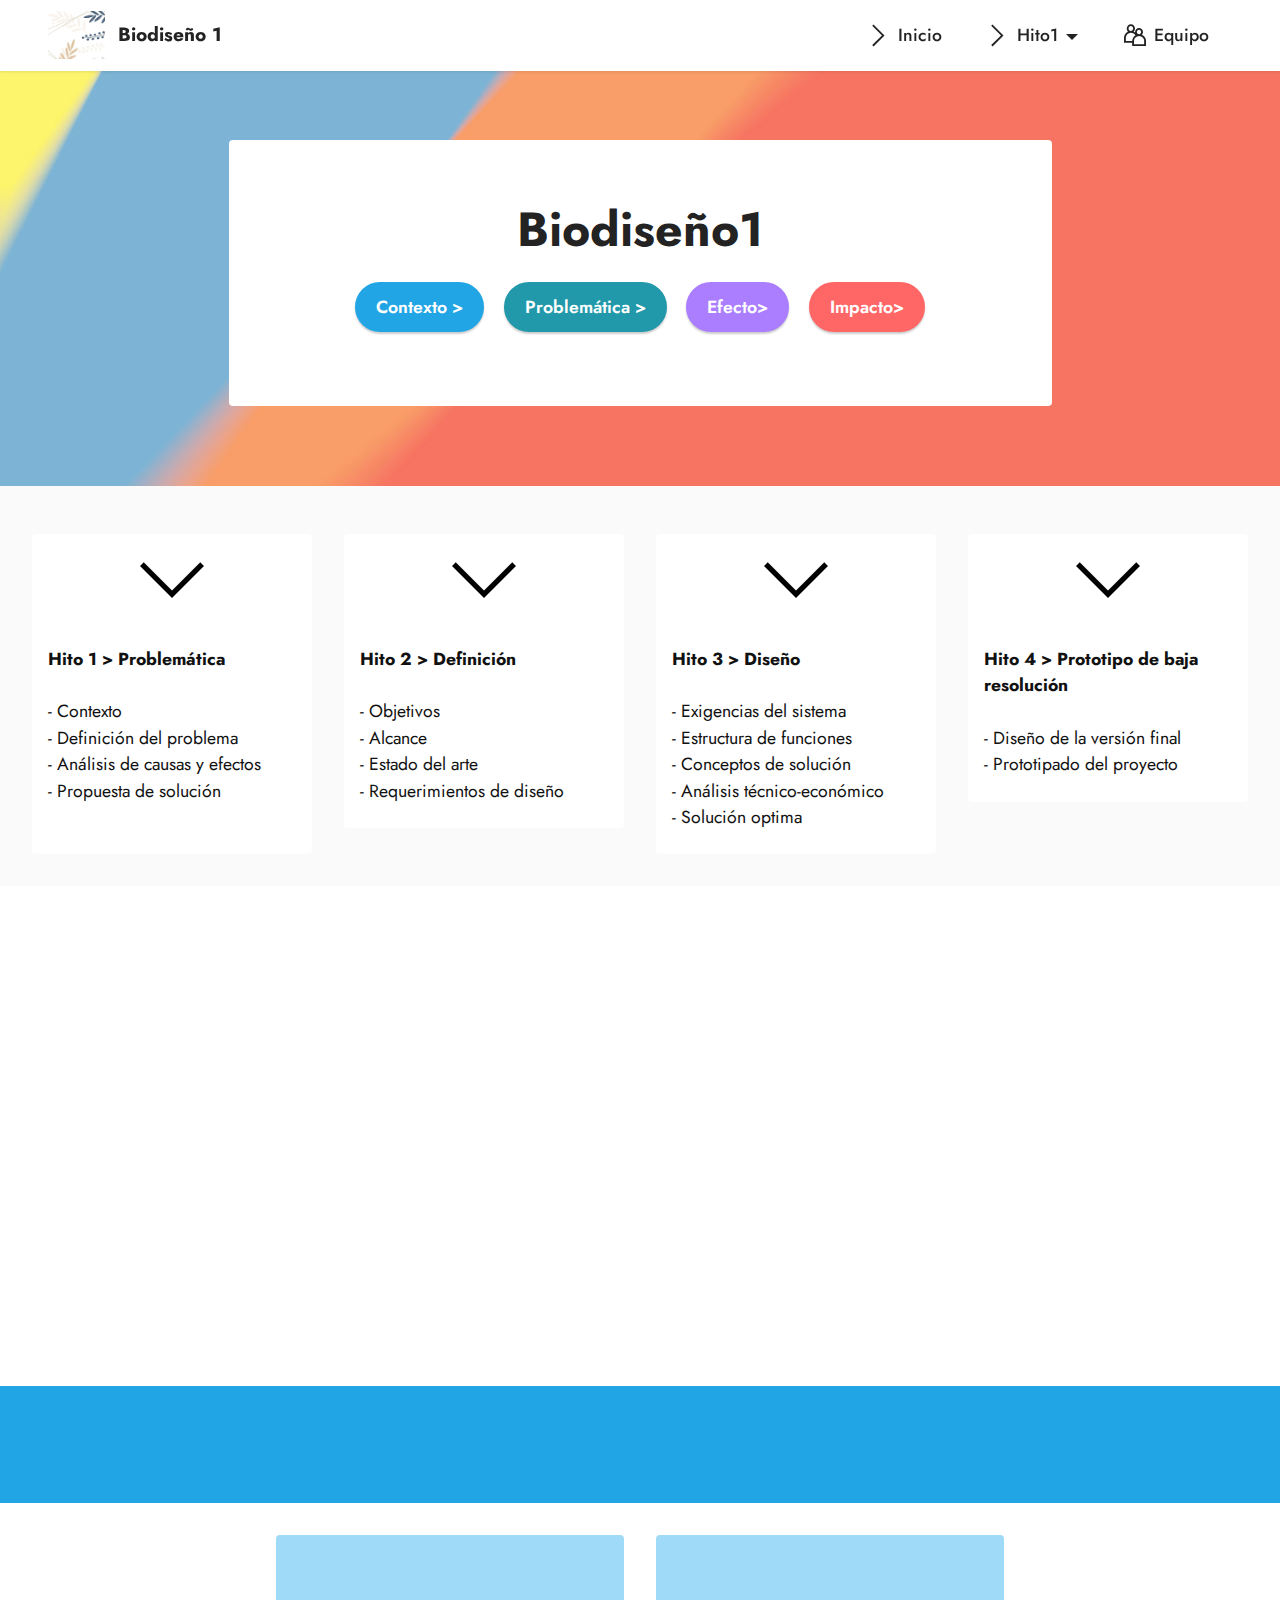
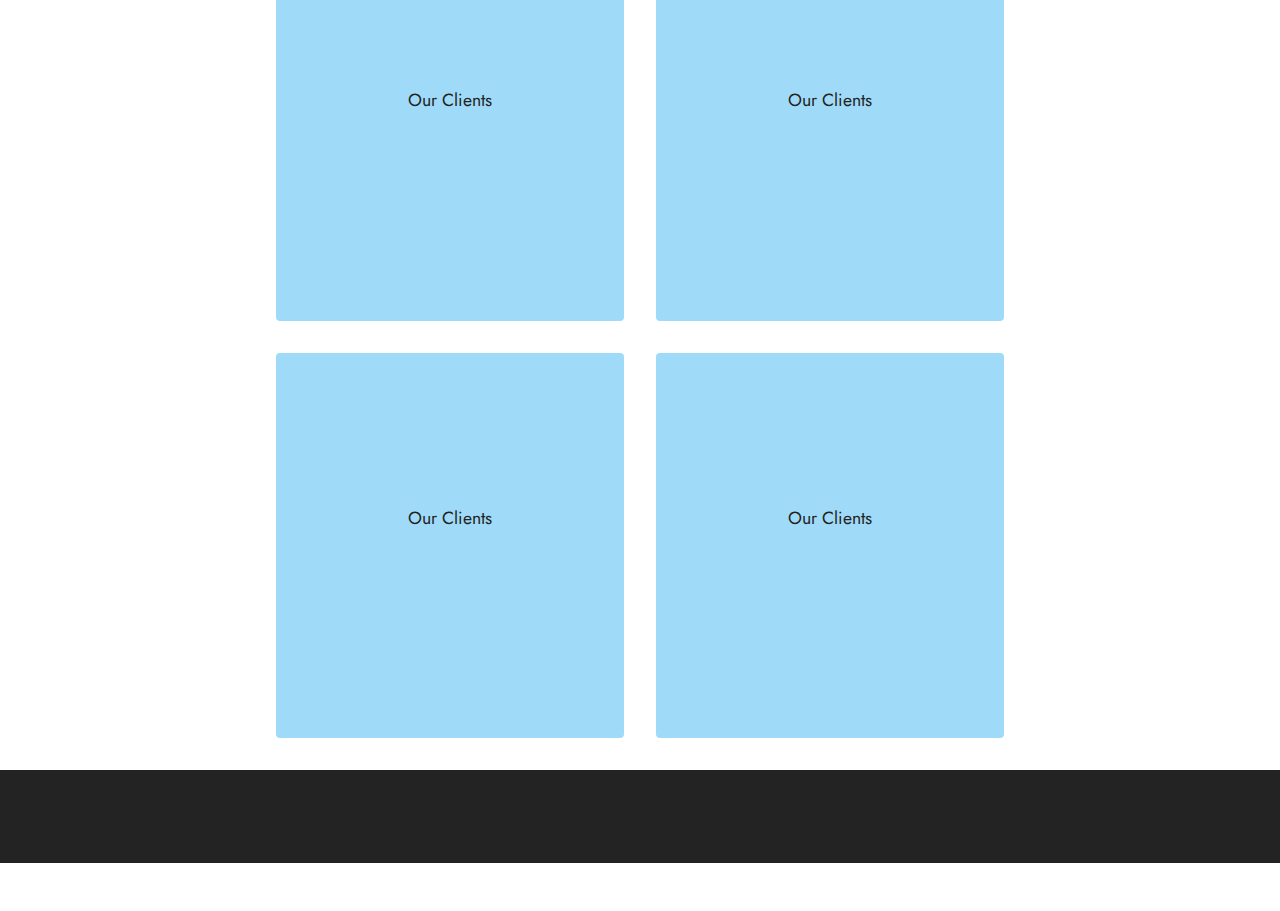
==== commit 42e4585f: "create github pages" ====
--- a/index.html
+++ b/index.html
@@ -52,7 +52,7 @@
                 </div>
             </button>
             <div class="collapse navbar-collapse" id="navbarSupportedContent">
-                <ul class="navbar-nav nav-dropdown nav-right" data-app-modern-menu="true"><li class="nav-item"><a class="nav-link link text-black display-4" href="index.html"><span class="mobi-mbri mobi-mbri-arrow-next mbr-iconfont mbr-iconfont-btn"></span>Inicio</a></li><li class="nav-item dropdown"><a class="nav-link link dropdown-toggle text-black show display-4" href="#" data-toggle="dropdown-submenu" data-bs-toggle="dropdown" data-bs-auto-close="outside" aria-expanded="true"><span class="mobi-mbri mobi-mbri-arrow-next mbr-iconfont mbr-iconfont-btn"></span>Hito1</a><div class="dropdown-menu show" aria-labelledby="dropdown-undefined" data-bs-popper="none"><a class="dropdown-item text-black display-4" href="page1.html#top">Contexto</a><a class="show dropdown-item text-black display-4" href="page2.html" data-bs-toggle="dropdown" data-bs-auto-close="outside" aria-expanded="false">Problemática</a><a class="show dropdown-item text-black display-4" href="page3.html" data-bs-toggle="dropdown" data-bs-auto-close="outside" aria-expanded="false">Efectos</a><a class="dropdown-item text-black display-4" href="page4.html" data-bs-toggle="dropdown" data-bs-auto-close="outside" aria-expanded="false">Impacto</a><a class="show dropdown-item text-black display-4" href="#" data-bs-toggle="dropdown" data-bs-auto-close="outside" aria-expanded="false">Causas</a><a class="show dropdown-item text-black display-4" href="#" data-bs-toggle="dropdown" data-bs-auto-close="outside" aria-expanded="false">Factores</a></div></li><li class="nav-item"><a class="nav-link link show text-black display-4" href="index.html#clients2-u" data-bs-auto-close="outside" aria-expanded="false"><span class="mobi-mbri mobi-mbri-users mbr-iconfont mbr-iconfont-btn"></span>Equipo</a></li></ul>
+                <ul class="navbar-nav nav-dropdown nav-right" data-app-modern-menu="true"><li class="nav-item"><a class="nav-link link text-black display-4" href="index.html"><span class="mobi-mbri mobi-mbri-arrow-next mbr-iconfont mbr-iconfont-btn"></span>Inicio</a></li><li class="nav-item dropdown"><a class="nav-link link dropdown-toggle text-black display-4" href="#" data-toggle="dropdown-submenu" data-bs-toggle="dropdown" data-bs-auto-close="outside" aria-expanded="false"><span class="mobi-mbri mobi-mbri-arrow-next mbr-iconfont mbr-iconfont-btn"></span>Hito1</a><div class="dropdown-menu" aria-labelledby="dropdown-undefined"><a class="dropdown-item text-black display-4" href="page1.html#top">Contexto</a><a class="show dropdown-item text-black display-4" href="page2.html" data-bs-toggle="dropdown" data-bs-auto-close="outside" aria-expanded="false">Problemática</a><a class="show dropdown-item text-black display-4" href="page3.html" data-bs-toggle="dropdown" data-bs-auto-close="outside" aria-expanded="false">Efectos</a><a class="dropdown-item text-black display-4" href="page4.html" data-bs-toggle="dropdown" data-bs-auto-close="outside" aria-expanded="false">Impacto</a><a class="show dropdown-item text-black display-4" href="#" data-bs-toggle="dropdown" data-bs-auto-close="outside" aria-expanded="false">Causas</a><a class="show dropdown-item text-black display-4" href="#" data-bs-toggle="dropdown" data-bs-auto-close="outside" aria-expanded="false">Factores</a></div></li><li class="nav-item"><a class="nav-link link show text-black display-4" href="index.html#clients2-u" data-bs-auto-close="outside" aria-expanded="false"><span class="mobi-mbri mobi-mbri-users mbr-iconfont mbr-iconfont-btn"></span>Equipo</a></li></ul>
                 
                 
             </div>
@@ -82,6 +82,77 @@
     </div>
 </section>
 
+<section data-bs-version="5.1" class="features1 cid-sJ6s2vL3z1" id="features2-z">
+
+    
+
+    
+    <div class="container-fluid">
+        <div class="row justify-content-center">
+            <div class="col-12 col-md-6 col-lg-3">
+                <div class="card-wrapper">
+                    <div class="card-box align-center">
+                        <span class="mbr-iconfont mobi-mbri-arrow-down mobi-mbri" style="color: rgb(0, 0, 0); fill: rgb(0, 0, 0);"></span>
+                        <h4 class="card-title align-center mbr-black mbr-fonts-style display-4">
+                            <strong>Hito 1 &gt; Problemática</strong><br><br>- Contexto
+<div>
+</div><div>- Definición del problema
+</div><div>- Análisis de causas y efectos
+</div><div>- Propuesta de solución
+</div><div><strong><br></strong></div><div><strong>
+</strong></div><div><strong>
+</strong></div><div><strong>
+</strong></div></h4>
+                    </div>
+                </div>
+            </div>
+            <div class="col-12 col-md-6 col-lg-3">
+                <div class="card-wrapper">
+                    <div class="card-box align-center">
+                        <span class="mbr-iconfont mobi-mbri-arrow-down mobi-mbri" style="color: rgb(0, 0, 0); fill: rgb(0, 0, 0);"></span>
+                        <h4 class="card-title align-center mbr-black mbr-fonts-style display-4">
+                            <strong>Hito 2 &gt; Definición&nbsp;</strong><br><br>- Objetivos
+<div>
+</div><div>- Alcance
+</div><div>- Estado del arte
+</div><div>- Requerimientos de diseño</div><div><strong>
+</strong></div><div><strong>
+</strong></div></h4>
+                    </div>
+                </div>
+            </div>
+            <div class="col-12 col-md-6 col-lg-3">
+                <div class="card-wrapper">
+                    <div class="card-box align-center">
+                        <span class="mbr-iconfont mobi-mbri-arrow-down mobi-mbri" style="color: rgb(0, 0, 0); fill: rgb(0, 0, 0);"></span>
+                        <h4 class="card-title align-center mbr-black mbr-fonts-style display-4">
+                            <strong>Hito 3 &gt; Diseño</strong><br><strong><br></strong>- Exigencias del sistema
+<div>
+</div><div>- Estructura de funciones
+</div><div>- Conceptos de solución
+</div><div>- Análisis técnico-económico
+</div><div>- Solución optima</div><div><strong>
+</strong></div><div><strong>
+</strong></div><div><strong>
+</strong></div></h4>
+                    </div>
+                </div>
+            </div>
+            <div class="col-12 col-md-6 col-lg-3">
+                <div class="card-wrapper">
+                    <div class="card-box align-center">
+                        <span class="mbr-iconfont mobi-mbri-arrow-down mobi-mbri" style="color: rgb(0, 0, 0); fill: rgb(0, 0, 0);"></span>
+                        <h4 class="card-title align-center mbr-black mbr-fonts-style display-4">
+                            <strong>Hito 4 &gt; Prototipo de baja resolución</strong><strong><br></strong><br>- Diseño de la versión final
+<div>
+</div><div>- Prototipado del proyecto</div></h4>
+                    </div>
+                </div>
+            </div>
+        </div>
+    </div>
+</section>
+
 <section data-bs-version="5.1" class="slider2 cid-sIs10TPlzy" id="slider2-o">
     
 
@@ -89,12 +160,12 @@
     <div class="container">
         <div class="row justify-content-center">
             <div class="col-12 col-md-6">
-                <div class="carousel slide" id="sJ3dwP8K63" data-interval="5000" data-bs-interval="5000">
+                <div class="carousel slide" id="sJ6xoyT3CL" data-interval="5000" data-bs-interval="5000">
                     
                     <ol class="carousel-indicators">
-                        <li data-slide-to="0" data-bs-slide-to="0" class="active" data-target="#sJ3dwP8K63" data-bs-target="#sJ3dwP8K63"></li>
-                        <li data-slide-to="1" data-bs-slide-to="1" data-target="#sJ3dwP8K63" data-bs-target="#sJ3dwP8K63"></li>
-                        <li data-slide-to="2" data-bs-slide-to="2" data-target="#sJ3dwP8K63" data-bs-target="#sJ3dwP8K63"></li>
+                        <li data-slide-to="0" data-bs-slide-to="0" class="active" data-target="#sJ6xoyT3CL" data-bs-target="#sJ6xoyT3CL"></li>
+                        <li data-slide-to="1" data-bs-slide-to="1" data-target="#sJ6xoyT3CL" data-bs-target="#sJ6xoyT3CL"></li>
+                        <li data-slide-to="2" data-bs-slide-to="2" data-target="#sJ6xoyT3CL" data-bs-target="#sJ6xoyT3CL"></li>
                     </ol>
                     <div class="carousel-inner">
                         
@@ -134,11 +205,11 @@
                             </div>
                         </div>
                     </div>
-                    <a class="carousel-control carousel-control-prev" role="button" data-slide="prev" data-bs-slide="prev" href="#sJ3dwP8K63">
+                    <a class="carousel-control carousel-control-prev" role="button" data-slide="prev" data-bs-slide="prev" href="#sJ6xoyT3CL">
                         <span class="mobi-mbri mobi-mbri-arrow-prev" aria-hidden="true"></span>
                         <span class="sr-only visually-hidden">Previous</span>
                     </a>
-                    <a class="carousel-control carousel-control-next" role="button" data-slide="next" data-bs-slide="next" href="#sJ3dwP8K63">
+                    <a class="carousel-control carousel-control-next" role="button" data-slide="next" data-bs-slide="next" href="#sJ6xoyT3CL">
                         <span class="mobi-mbri mobi-mbri-arrow-next" aria-hidden="true"></span>
                         <span class="sr-only visually-hidden">Next</span>
                     </a>
@@ -179,7 +250,7 @@
                          Our Clients
                         </h6>
                         <h5 class="card-title mbr-fonts-style mb-3 display-5">
-                            <strong>Joaquín&nbsp;</strong></h5>
+                            <strong>Joaquín Martínez&nbsp;</strong></h5>
                         <p class="mbr-text mbr-fonts-style mb-4 display-4">
                             No special actions required, all sites you make with Mobirise are mobile-friendly.</p>
                         
@@ -273,7 +344,7 @@
             </div>
         </div>
     </div>
-</section><section style="background-color: #fff; font-family: -apple-system, BlinkMacSystemFont, 'Segoe UI', 'Roboto', 'Helvetica Neue', Arial, sans-serif; color:#aaa; font-size:12px; padding: 0; align-items: center; display: flex;"><a href="https://mobirise.site/f" style="flex: 1 1; height: 3rem; padding-left: 1rem;"></a><p style="flex: 0 0 auto; margin:0; padding-right:1rem;">Make your own site - <a href="https://mobirise.site/w" style="color:#aaa;">Check this</a></p></section><script src="assets/bootstrap/js/bootstrap.bundle.min.js"></script>  <script src="assets/parallax/jarallax.js"></script>  <script src="assets/smoothscroll/smooth-scroll.js"></script>  <script src="assets/ytplayer/index.js"></script>  <script src="assets/dropdown/js/navbar-dropdown.js"></script>  <script src="assets/theme/js/script.js"></script>  
+</section><section style="background-color: #fff; font-family: -apple-system, BlinkMacSystemFont, 'Segoe UI', 'Roboto', 'Helvetica Neue', Arial, sans-serif; color:#aaa; font-size:12px; padding: 0; align-items: center; display: flex;"><a href="https://mobirise.site/j" style="flex: 1 1; height: 3rem; padding-left: 1rem;"></a><p style="flex: 0 0 auto; margin:0; padding-right:1rem;">Build a website - <a href="https://mobirise.site/v" style="color:#aaa;">See it</a></p></section><script src="assets/bootstrap/js/bootstrap.bundle.min.js"></script>  <script src="assets/parallax/jarallax.js"></script>  <script src="assets/smoothscroll/smooth-scroll.js"></script>  <script src="assets/ytplayer/index.js"></script>  <script src="assets/dropdown/js/navbar-dropdown.js"></script>  <script src="assets/theme/js/script.js"></script>  
   
   
  <div id="scrollToTop" class="scrollToTop mbr-arrow-up"><a style="text-align: center;"><i class="mbr-arrow-up-icon mbr-arrow-up-icon-cm cm-icon cm-icon-smallarrow-up"></i></a></div>
--- a/assets/mobirise/css/mbr-additional.css
+++ b/assets/mobirise/css/mbr-additional.css
@@ -1083,6 +1083,36 @@
     padding: 4rem;
   }
 }
+.cid-sJ6s2vL3z1 {
+  padding-top: 3rem;
+  padding-bottom: 0rem;
+  background-color: #fafafa;
+}
+.cid-sJ6s2vL3z1 .mbr-iconfont {
+  display: block;
+  font-size: 4rem;
+  color: #2299aa;
+  margin-bottom: 2rem;
+}
+.cid-sJ6s2vL3z1 .card-wrapper {
+  min-height: 220px;
+  transition: all 0.3s;
+  border-radius: 4px;
+  padding: 1rem;
+  background: #ffffff;
+  display: flex;
+  justify-content: center;
+  align-items: center;
+  margin-bottom: 2rem;
+}
+.cid-sJ6s2vL3z1 .card-title,
+.cid-sJ6s2vL3z1 .card-box {
+  text-align: center;
+}
+.cid-sJ6s2vL3z1 .card-title,
+.cid-sJ6s2vL3z1 .card-box DIV {
+  text-align: left;
+}
 .cid-sIs10TPlzy {
   padding-top: 0rem;
   padding-bottom: 0rem;
--- a/assets/mobirise/css/mbr-additional.css
+++ b/assets/mobirise/css/mbr-additional.css
@@ -1083,6 +1083,36 @@
     padding: 4rem;
   }
 }
+.cid-sJ6s2vL3z1 {
+  padding-top: 3rem;
+  padding-bottom: 0rem;
+  background-color: #fafafa;
+}
+.cid-sJ6s2vL3z1 .mbr-iconfont {
+  display: block;
+  font-size: 4rem;
+  color: #2299aa;
+  margin-bottom: 2rem;
+}
+.cid-sJ6s2vL3z1 .card-wrapper {
+  min-height: 220px;
+  transition: all 0.3s;
+  border-radius: 4px;
+  padding: 1rem;
+  background: #ffffff;
+  display: flex;
+  justify-content: center;
+  align-items: center;
+  margin-bottom: 2rem;
+}
+.cid-sJ6s2vL3z1 .card-title,
+.cid-sJ6s2vL3z1 .card-box {
+  text-align: center;
+}
+.cid-sJ6s2vL3z1 .card-title,
+.cid-sJ6s2vL3z1 .card-box DIV {
+  text-align: left;
+}
 .cid-sIs10TPlzy {
   padding-top: 0rem;
   padding-bottom: 0rem;
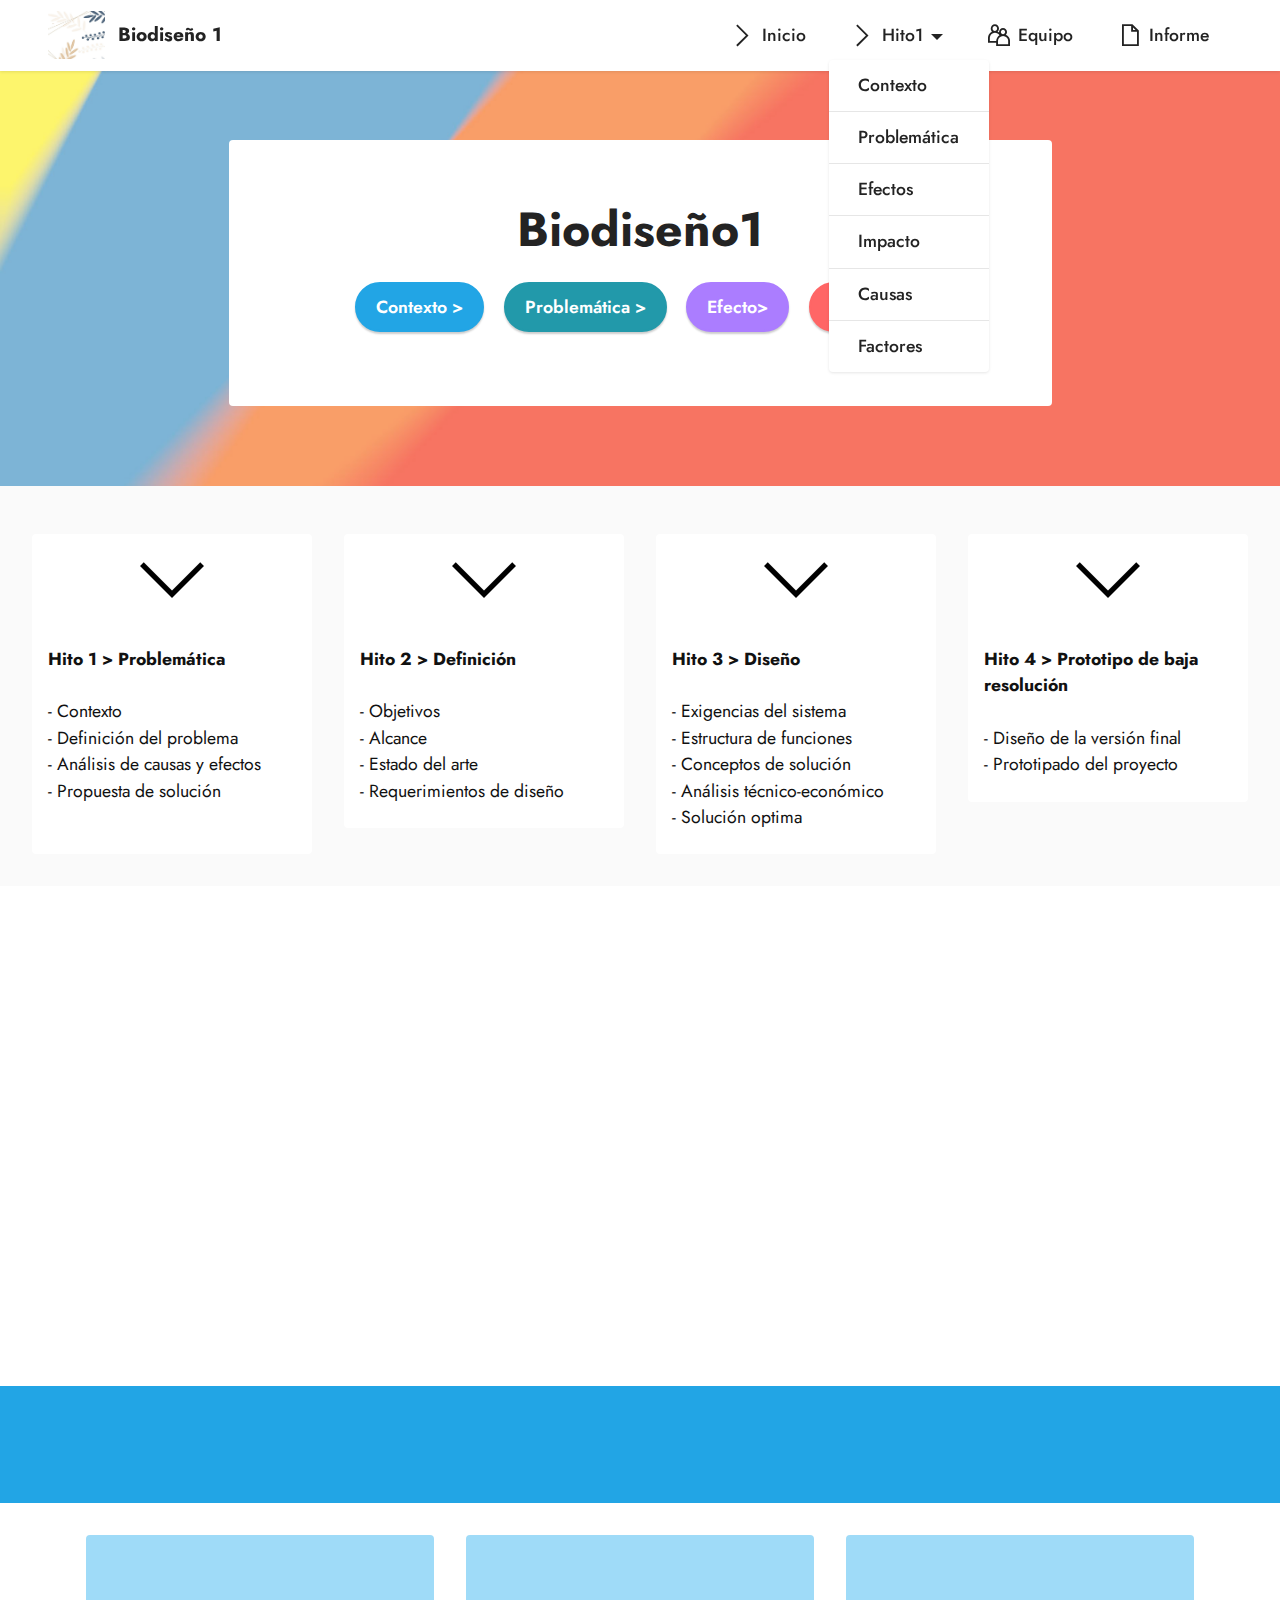
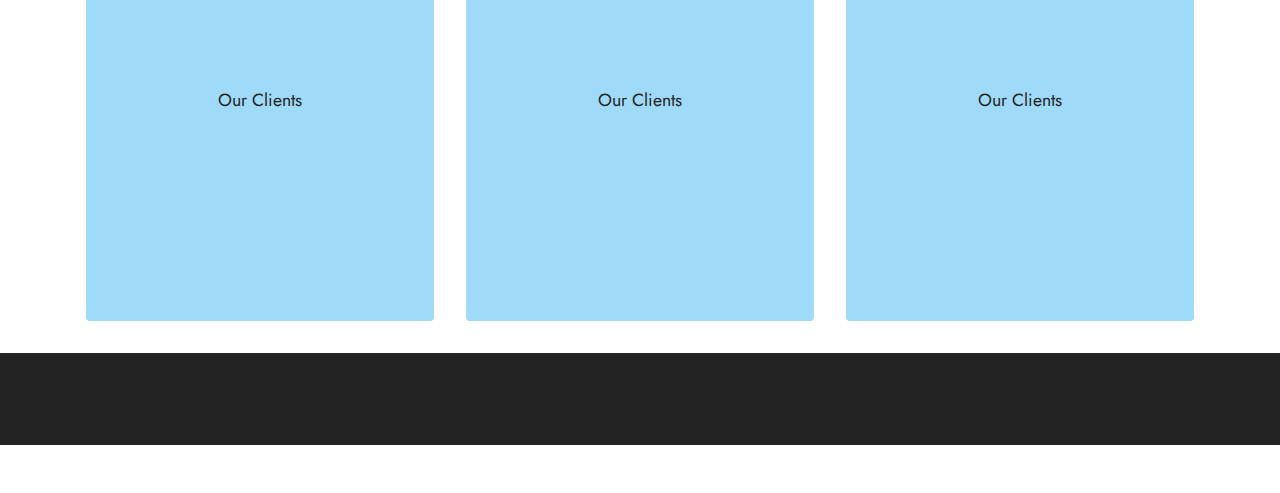
==== commit 140f2361: "create github pages" ====
--- a/index.html
+++ b/index.html
@@ -52,7 +52,7 @@
                 </div>
             </button>
             <div class="collapse navbar-collapse" id="navbarSupportedContent">
-                <ul class="navbar-nav nav-dropdown nav-right" data-app-modern-menu="true"><li class="nav-item"><a class="nav-link link text-black display-4" href="index.html"><span class="mobi-mbri mobi-mbri-arrow-next mbr-iconfont mbr-iconfont-btn"></span>Inicio</a></li><li class="nav-item dropdown"><a class="nav-link link dropdown-toggle text-black display-4" href="#" data-toggle="dropdown-submenu" data-bs-toggle="dropdown" data-bs-auto-close="outside" aria-expanded="false"><span class="mobi-mbri mobi-mbri-arrow-next mbr-iconfont mbr-iconfont-btn"></span>Hito1</a><div class="dropdown-menu" aria-labelledby="dropdown-undefined"><a class="dropdown-item text-black display-4" href="page1.html#top">Contexto</a><a class="show dropdown-item text-black display-4" href="page2.html" data-bs-toggle="dropdown" data-bs-auto-close="outside" aria-expanded="false">Problemática</a><a class="show dropdown-item text-black display-4" href="page3.html" data-bs-toggle="dropdown" data-bs-auto-close="outside" aria-expanded="false">Efectos</a><a class="dropdown-item text-black display-4" href="page4.html" data-bs-toggle="dropdown" data-bs-auto-close="outside" aria-expanded="false">Impacto</a><a class="show dropdown-item text-black display-4" href="#" data-bs-toggle="dropdown" data-bs-auto-close="outside" aria-expanded="false">Causas</a><a class="show dropdown-item text-black display-4" href="#" data-bs-toggle="dropdown" data-bs-auto-close="outside" aria-expanded="false">Factores</a></div></li><li class="nav-item"><a class="nav-link link show text-black display-4" href="index.html#clients2-u" data-bs-auto-close="outside" aria-expanded="false"><span class="mobi-mbri mobi-mbri-users mbr-iconfont mbr-iconfont-btn"></span>Equipo</a></li></ul>
+                <ul class="navbar-nav nav-dropdown nav-right" data-app-modern-menu="true"><li class="nav-item"><a class="nav-link link text-black display-4" href="index.html"><span class="mobi-mbri mobi-mbri-arrow-next mbr-iconfont mbr-iconfont-btn"></span>Inicio</a></li><li class="nav-item dropdown"><a class="nav-link link dropdown-toggle text-black show display-4" href="#" data-toggle="dropdown-submenu" data-bs-toggle="dropdown" data-bs-auto-close="outside" aria-expanded="true"><span class="mobi-mbri mobi-mbri-arrow-next mbr-iconfont mbr-iconfont-btn"></span>Hito1</a><div class="dropdown-menu show" aria-labelledby="dropdown-undefined" data-bs-popper="none"><a class="dropdown-item text-black display-4" href="page1.html#top">Contexto</a><a class="show dropdown-item text-black display-4" href="page2.html" data-bs-toggle="dropdown" data-bs-auto-close="outside" aria-expanded="false">Problemática</a><a class="show dropdown-item text-black display-4" href="page3.html" data-bs-toggle="dropdown" data-bs-auto-close="outside" aria-expanded="false">Efectos</a><a class="dropdown-item text-black display-4" href="page4.html" data-bs-toggle="dropdown" data-bs-auto-close="outside" aria-expanded="false">Impacto</a><a class="show dropdown-item text-black display-4" href="#" data-bs-toggle="dropdown" data-bs-auto-close="outside" aria-expanded="false">Causas</a><a class="show dropdown-item text-black display-4" href="#" data-bs-toggle="dropdown" data-bs-auto-close="outside" aria-expanded="false">Factores</a></div></li><li class="nav-item"><a class="nav-link link show text-black display-4" href="index.html#clients2-u" data-bs-auto-close="outside" aria-expanded="false"><span class="mobi-mbri mobi-mbri-users mbr-iconfont mbr-iconfont-btn"></span>Equipo</a></li><li class="nav-item"><a class="nav-link link show text-black display-4" href="index.html#clients2-u" data-bs-auto-close="outside" aria-expanded="false"><span class="mobi-mbri mobi-mbri-new-file mbr-iconfont mbr-iconfont-btn"></span>Informe</a></li></ul>
                 
                 
             </div>
@@ -160,12 +160,12 @@
     <div class="container">
         <div class="row justify-content-center">
             <div class="col-12 col-md-6">
-                <div class="carousel slide" id="sJ6xoyT3CL" data-interval="5000" data-bs-interval="5000">
+                <div class="carousel slide" id="sJ7hnRITu8" data-interval="5000" data-bs-interval="5000">
                     
                     <ol class="carousel-indicators">
-                        <li data-slide-to="0" data-bs-slide-to="0" class="active" data-target="#sJ6xoyT3CL" data-bs-target="#sJ6xoyT3CL"></li>
-                        <li data-slide-to="1" data-bs-slide-to="1" data-target="#sJ6xoyT3CL" data-bs-target="#sJ6xoyT3CL"></li>
-                        <li data-slide-to="2" data-bs-slide-to="2" data-target="#sJ6xoyT3CL" data-bs-target="#sJ6xoyT3CL"></li>
+                        <li data-slide-to="0" data-bs-slide-to="0" class="active" data-target="#sJ7hnRITu8" data-bs-target="#sJ7hnRITu8"></li>
+                        <li data-slide-to="1" data-bs-slide-to="1" data-target="#sJ7hnRITu8" data-bs-target="#sJ7hnRITu8"></li>
+                        <li data-slide-to="2" data-bs-slide-to="2" data-target="#sJ7hnRITu8" data-bs-target="#sJ7hnRITu8"></li>
                     </ol>
                     <div class="carousel-inner">
                         
@@ -205,11 +205,11 @@
                             </div>
                         </div>
                     </div>
-                    <a class="carousel-control carousel-control-prev" role="button" data-slide="prev" data-bs-slide="prev" href="#sJ6xoyT3CL">
+                    <a class="carousel-control carousel-control-prev" role="button" data-slide="prev" data-bs-slide="prev" href="#sJ7hnRITu8">
                         <span class="mobi-mbri mobi-mbri-arrow-prev" aria-hidden="true"></span>
                         <span class="sr-only visually-hidden">Previous</span>
                     </a>
-                    <a class="carousel-control carousel-control-next" role="button" data-slide="next" data-bs-slide="next" href="#sJ6xoyT3CL">
+                    <a class="carousel-control carousel-control-next" role="button" data-slide="next" data-bs-slide="next" href="#sJ7hnRITu8">
                         <span class="mobi-mbri mobi-mbri-arrow-next" aria-hidden="true"></span>
                         <span class="sr-only visually-hidden">Next</span>
                     </a>
@@ -266,44 +266,13 @@
                         <h6 class="card-subtitle mbr-fonts-style mb-0 display-4">
                             Our Clients
                         </h6>
-                        <h5 class="card-title mbr-fonts-style mb-3 display-5">
-                            <strong>Valeria Zavaleta</strong></h5>
+                        <h5 class="card-title mbr-fonts-style mb-3 display-5"><strong>Daniel Zavaleta</strong></h5>
                         <p class="mbr-text mbr-fonts-style mb-4 display-4">
                             Use Mobirise website building software to create multiple sites for your clients.</p>
                         
                     </div>
                 </div>
             </div>
-            
-            
-        </div>
-    </div>
-</section>
-
-<section data-bs-version="5.1" class="clients2 cid-sIs3mBTVWU" id="clients2-v">
-
-    
-
-    
-    <div class="container">
-        <div class="row justify-content-center">
-            <div class="card col-12 col-md-6 col-lg-4">
-                <div class="card-wrapper">
-                    <div class="img-wrapper">
-                        <img src="assets/images/1.png" alt="Mobirise">
-                    </div>
-                    <div class="card-box align-center">
-                        <h6 class="card-subtitle mbr-fonts-style mb-0 display-4">
-                         Our Clients
-                        </h6>
-                        <h5 class="card-title mbr-fonts-style mb-3 display-5">
-                            <strong>Vivian Loli</strong></h5>
-                        <p class="mbr-text mbr-fonts-style mb-4 display-4">
-                            No special actions required, all sites you make with Mobirise are mobile-friendly.</p>
-                        
-                    </div>
-                </div>
-            </div>
             <div class="card col-12 col-md-6 col-lg-4">
                 <div class="card-wrapper">
                     <div class="img-wrapper">
@@ -313,15 +282,13 @@
                         <h6 class="card-subtitle mbr-fonts-style mb-0 display-4">
                             Our Clients
                         </h6>
-                        <h5 class="card-title mbr-fonts-style mb-3 display-5">
-                            <strong>Daniel Zavaleta</strong></h5>
+                        <h5 class="card-title mbr-fonts-style mb-3 display-5"><strong>Vivian Loli</strong></h5>
                         <p class="mbr-text mbr-fonts-style mb-4 display-4">
-                            Use Mobirise website building software to create multiple sites for your clients.</p>
+                            Create multiple pages. Don't forget to set links to your pages after creating them.</p>
                         
                     </div>
                 </div>
             </div>
-            
             
         </div>
     </div>
@@ -344,7 +311,7 @@
             </div>
         </div>
     </div>
-</section><section style="background-color: #fff; font-family: -apple-system, BlinkMacSystemFont, 'Segoe UI', 'Roboto', 'Helvetica Neue', Arial, sans-serif; color:#aaa; font-size:12px; padding: 0; align-items: center; display: flex;"><a href="https://mobirise.site/j" style="flex: 1 1; height: 3rem; padding-left: 1rem;"></a><p style="flex: 0 0 auto; margin:0; padding-right:1rem;">Build a website - <a href="https://mobirise.site/v" style="color:#aaa;">See it</a></p></section><script src="assets/bootstrap/js/bootstrap.bundle.min.js"></script>  <script src="assets/parallax/jarallax.js"></script>  <script src="assets/smoothscroll/smooth-scroll.js"></script>  <script src="assets/ytplayer/index.js"></script>  <script src="assets/dropdown/js/navbar-dropdown.js"></script>  <script src="assets/theme/js/script.js"></script>  
+</section><section style="background-color: #fff; font-family: -apple-system, BlinkMacSystemFont, 'Segoe UI', 'Roboto', 'Helvetica Neue', Arial, sans-serif; color:#aaa; font-size:12px; padding: 0; align-items: center; display: flex;"><a href="https://mobirise.site/m" style="flex: 1 1; height: 3rem; padding-left: 1rem;"></a><p style="flex: 0 0 auto; margin:0; padding-right:1rem;">Made with Mobirise - <a href="https://mobirise.site/l" style="color:#aaa;">See it</a></p></section><script src="assets/bootstrap/js/bootstrap.bundle.min.js"></script>  <script src="assets/parallax/jarallax.js"></script>  <script src="assets/smoothscroll/smooth-scroll.js"></script>  <script src="assets/ytplayer/index.js"></script>  <script src="assets/dropdown/js/navbar-dropdown.js"></script>  <script src="assets/theme/js/script.js"></script>  
   
   
  <div id="scrollToTop" class="scrollToTop mbr-arrow-up"><a style="text-align: center;"><i class="mbr-arrow-up-icon mbr-arrow-up-icon-cm cm-icon cm-icon-smallarrow-up"></i></a></div>
--- a/assets/mobirise/css/mbr-additional.css
+++ b/assets/mobirise/css/mbr-additional.css
@@ -1281,41 +1281,6 @@
     padding: 1rem;
   }
 }
-.cid-sIs3mBTVWU {
-  padding-top: 0rem;
-  padding-bottom: 2rem;
-  background-color: #ffffff;
-}
-.cid-sIs3mBTVWU .img-wrapper {
-  text-align: center;
-}
-.cid-sIs3mBTVWU img {
-  margin: auto;
-  width: 140px;
-  padding-bottom: 2rem;
-}
-.cid-sIs3mBTVWU .row {
-  align-items: flex-start;
-}
-.cid-sIs3mBTVWU .card-wrapper {
-  border-radius: 4px;
-  background: #9fdbf8;
-}
-@media (max-width: 992px) {
-  .cid-sIs3mBTVWU .card-wrapper {
-    margin-bottom: 2rem;
-  }
-}
-@media (min-width: 768px) {
-  .cid-sIs3mBTVWU .card-wrapper {
-    padding: 2rem;
-  }
-}
-@media (max-width: 767px) {
-  .cid-sIs3mBTVWU .card-wrapper {
-    padding: 1rem;
-  }
-}
 .cid-sITEl7OGGj {
   padding-top: 2rem;
   padding-bottom: 2rem;
--- a/assets/mobirise/css/mbr-additional.css
+++ b/assets/mobirise/css/mbr-additional.css
@@ -1281,41 +1281,6 @@
     padding: 1rem;
   }
 }
-.cid-sIs3mBTVWU {
-  padding-top: 0rem;
-  padding-bottom: 2rem;
-  background-color: #ffffff;
-}
-.cid-sIs3mBTVWU .img-wrapper {
-  text-align: center;
-}
-.cid-sIs3mBTVWU img {
-  margin: auto;
-  width: 140px;
-  padding-bottom: 2rem;
-}
-.cid-sIs3mBTVWU .row {
-  align-items: flex-start;
-}
-.cid-sIs3mBTVWU .card-wrapper {
-  border-radius: 4px;
-  background: #9fdbf8;
-}
-@media (max-width: 992px) {
-  .cid-sIs3mBTVWU .card-wrapper {
-    margin-bottom: 2rem;
-  }
-}
-@media (min-width: 768px) {
-  .cid-sIs3mBTVWU .card-wrapper {
-    padding: 2rem;
-  }
-}
-@media (max-width: 767px) {
-  .cid-sIs3mBTVWU .card-wrapper {
-    padding: 1rem;
-  }
-}
 .cid-sITEl7OGGj {
   padding-top: 2rem;
   padding-bottom: 2rem;
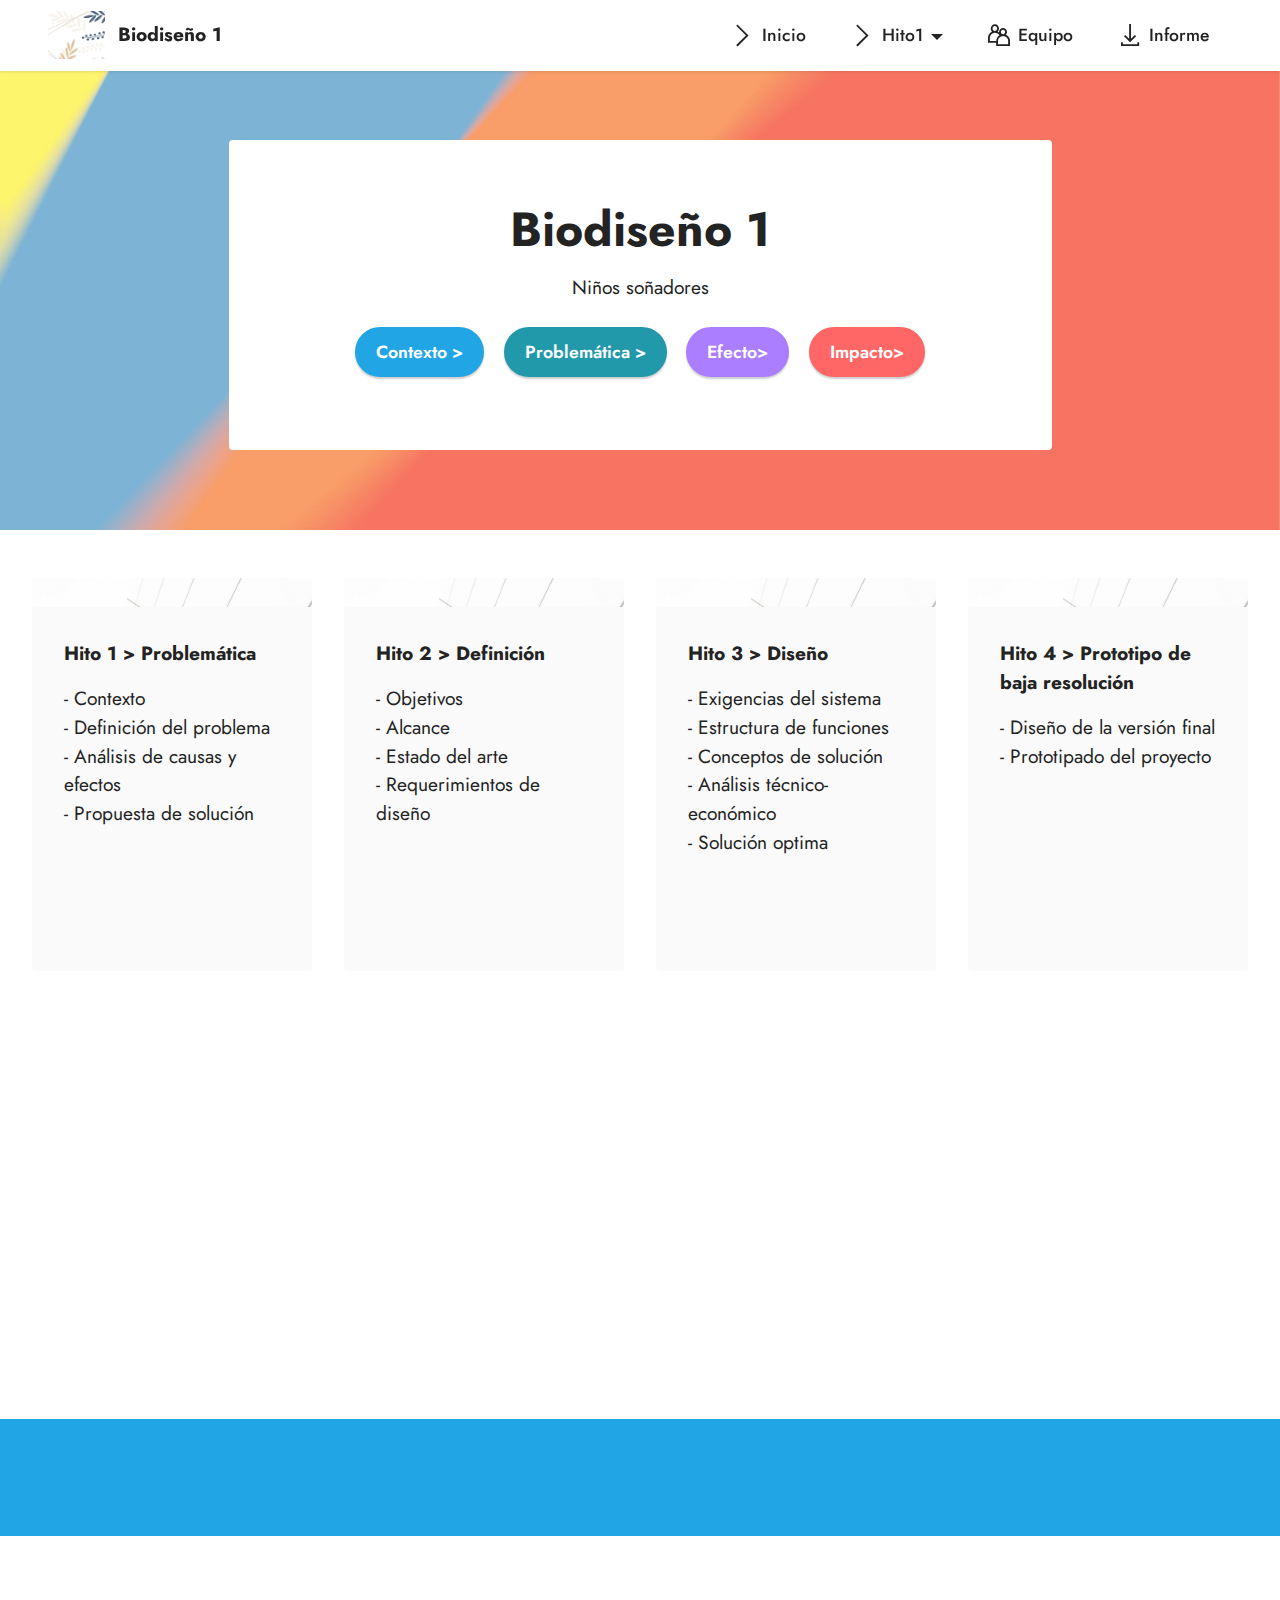
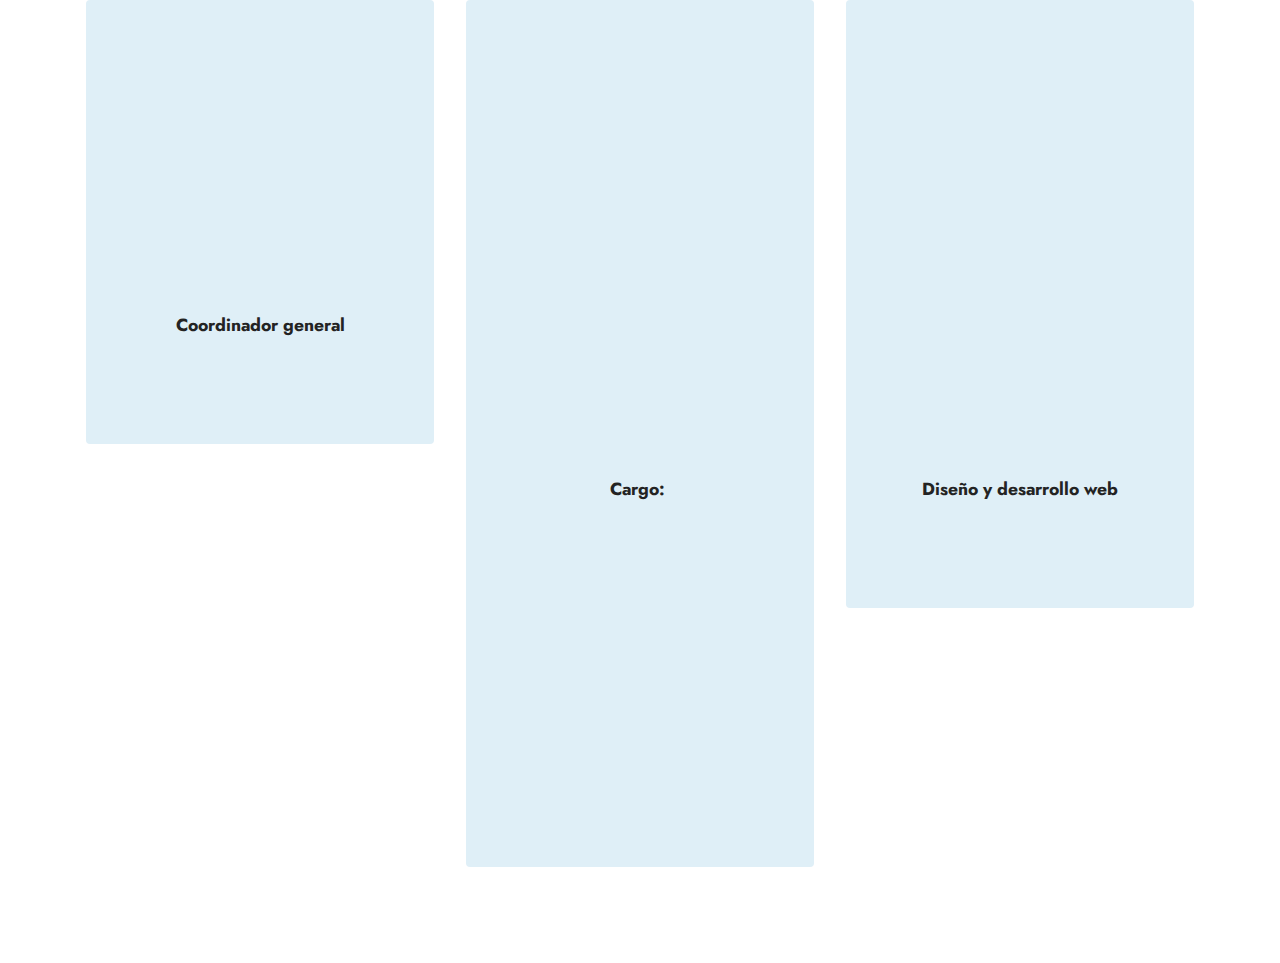
==== commit bedb0c22: "create github pages" ====
--- a/index.html
+++ b/index.html
@@ -52,7 +52,7 @@
                 </div>
             </button>
             <div class="collapse navbar-collapse" id="navbarSupportedContent">
-                <ul class="navbar-nav nav-dropdown nav-right" data-app-modern-menu="true"><li class="nav-item"><a class="nav-link link text-black display-4" href="index.html"><span class="mobi-mbri mobi-mbri-arrow-next mbr-iconfont mbr-iconfont-btn"></span>Inicio</a></li><li class="nav-item dropdown"><a class="nav-link link dropdown-toggle text-black show display-4" href="#" data-toggle="dropdown-submenu" data-bs-toggle="dropdown" data-bs-auto-close="outside" aria-expanded="true"><span class="mobi-mbri mobi-mbri-arrow-next mbr-iconfont mbr-iconfont-btn"></span>Hito1</a><div class="dropdown-menu show" aria-labelledby="dropdown-undefined" data-bs-popper="none"><a class="dropdown-item text-black display-4" href="page1.html#top">Contexto</a><a class="show dropdown-item text-black display-4" href="page2.html" data-bs-toggle="dropdown" data-bs-auto-close="outside" aria-expanded="false">Problemática</a><a class="show dropdown-item text-black display-4" href="page3.html" data-bs-toggle="dropdown" data-bs-auto-close="outside" aria-expanded="false">Efectos</a><a class="dropdown-item text-black display-4" href="page4.html" data-bs-toggle="dropdown" data-bs-auto-close="outside" aria-expanded="false">Impacto</a><a class="show dropdown-item text-black display-4" href="#" data-bs-toggle="dropdown" data-bs-auto-close="outside" aria-expanded="false">Causas</a><a class="show dropdown-item text-black display-4" href="#" data-bs-toggle="dropdown" data-bs-auto-close="outside" aria-expanded="false">Factores</a></div></li><li class="nav-item"><a class="nav-link link show text-black display-4" href="index.html#clients2-u" data-bs-auto-close="outside" aria-expanded="false"><span class="mobi-mbri mobi-mbri-users mbr-iconfont mbr-iconfont-btn"></span>Equipo</a></li><li class="nav-item"><a class="nav-link link show text-black display-4" href="index.html#clients2-u" data-bs-auto-close="outside" aria-expanded="false"><span class="mobi-mbri mobi-mbri-new-file mbr-iconfont mbr-iconfont-btn"></span>Informe</a></li></ul>
+                <ul class="navbar-nav nav-dropdown nav-right" data-app-modern-menu="true"><li class="nav-item"><a class="nav-link link text-black display-4" href="index.html"><span class="mobi-mbri mobi-mbri-arrow-next mbr-iconfont mbr-iconfont-btn"></span>Inicio</a></li><li class="nav-item dropdown"><a class="nav-link link dropdown-toggle text-black display-4" href="#" data-toggle="dropdown-submenu" data-bs-toggle="dropdown" data-bs-auto-close="outside" aria-expanded="false"><span class="mobi-mbri mobi-mbri-arrow-next mbr-iconfont mbr-iconfont-btn"></span>Hito1</a><div class="dropdown-menu" aria-labelledby="dropdown-undefined"><a class="dropdown-item text-black display-4" href="page1.html#top">Contexto</a><a class="show dropdown-item text-black display-4" href="page2.html" data-bs-toggle="dropdown" data-bs-auto-close="outside" aria-expanded="false">Problemática</a><a class="show dropdown-item text-black display-4" href="page3.html" data-bs-toggle="dropdown" data-bs-auto-close="outside" aria-expanded="false">Efectos</a><a class="dropdown-item text-black display-4" href="page4.html" data-bs-toggle="dropdown" data-bs-auto-close="outside" aria-expanded="false">Impacto</a><a class="show dropdown-item text-black display-4" href="#" data-bs-toggle="dropdown" data-bs-auto-close="outside" aria-expanded="false">Causas</a><a class="show dropdown-item text-black display-4" href="#" data-bs-toggle="dropdown" data-bs-auto-close="outside" aria-expanded="false">Factores</a></div></li><li class="nav-item"><a class="nav-link link show text-black display-4" href="index.html#clients2-u" data-bs-auto-close="outside" aria-expanded="false"><span class="mobi-mbri mobi-mbri-users mbr-iconfont mbr-iconfont-btn"></span>Equipo</a></li><li class="nav-item"><a class="nav-link link show text-black display-4" href="index.html#clients2-u" data-bs-auto-close="outside" aria-expanded="false"><span class="mobi-mbri mobi-mbri-download mbr-iconfont mbr-iconfont-btn"></span>Informe</a></li></ul>
                 
                 
             </div>
@@ -72,8 +72,8 @@
                 <div class="card-wrapper">
                     <div class="card-box align-center">
                         <h1 class="card-title mbr-fonts-style mb-3 display-2">
-                            <strong>Biodiseño1</strong></h1>
-                        <p class="mbr-text mbr-fonts-style display-7"></p>
+                            <strong>Biodiseño 1</strong></h1>
+                        <p class="mbr-text mbr-fonts-style display-7">Niños soñadores</p>
                         <div class="mbr-section-btn mt-3"><a class="btn btn-success display-4" href="page1.html">Contexto &gt;</a> <a class="btn btn-primary display-4" href="page2.html">Problemática &gt;</a> <a class="btn btn-info display-4" href="page3.html">Efecto&gt;</a> <a class="btn btn-secondary display-4" href="page4.html">Impacto&gt;</a></div>
                     </div>
                 </div>
@@ -82,71 +82,72 @@
     </div>
 </section>
 
-<section data-bs-version="5.1" class="features1 cid-sJ6s2vL3z1" id="features2-z">
-
-    
-
+<section data-bs-version="5.1" class="features3 cid-sJjmGuL5dg" id="features3-1f">
+    
     
     <div class="container-fluid">
-        <div class="row justify-content-center">
-            <div class="col-12 col-md-6 col-lg-3">
-                <div class="card-wrapper">
-                    <div class="card-box align-center">
-                        <span class="mbr-iconfont mobi-mbri-arrow-down mobi-mbri" style="color: rgb(0, 0, 0); fill: rgb(0, 0, 0);"></span>
-                        <h4 class="card-title align-center mbr-black mbr-fonts-style display-4">
-                            <strong>Hito 1 &gt; Problemática</strong><br><br>- Contexto
-<div>
-</div><div>- Definición del problema
-</div><div>- Análisis de causas y efectos
-</div><div>- Propuesta de solución
-</div><div><strong><br></strong></div><div><strong>
-</strong></div><div><strong>
-</strong></div><div><strong>
-</strong></div></h4>
-                    </div>
-                </div>
-            </div>
-            <div class="col-12 col-md-6 col-lg-3">
-                <div class="card-wrapper">
-                    <div class="card-box align-center">
-                        <span class="mbr-iconfont mobi-mbri-arrow-down mobi-mbri" style="color: rgb(0, 0, 0); fill: rgb(0, 0, 0);"></span>
-                        <h4 class="card-title align-center mbr-black mbr-fonts-style display-4">
-                            <strong>Hito 2 &gt; Definición&nbsp;</strong><br><br>- Objetivos
-<div>
-</div><div>- Alcance
-</div><div>- Estado del arte
-</div><div>- Requerimientos de diseño</div><div><strong>
-</strong></div><div><strong>
-</strong></div></h4>
-                    </div>
-                </div>
-            </div>
-            <div class="col-12 col-md-6 col-lg-3">
-                <div class="card-wrapper">
-                    <div class="card-box align-center">
-                        <span class="mbr-iconfont mobi-mbri-arrow-down mobi-mbri" style="color: rgb(0, 0, 0); fill: rgb(0, 0, 0);"></span>
-                        <h4 class="card-title align-center mbr-black mbr-fonts-style display-4">
-                            <strong>Hito 3 &gt; Diseño</strong><br><strong><br></strong>- Exigencias del sistema
-<div>
-</div><div>- Estructura de funciones
-</div><div>- Conceptos de solución
-</div><div>- Análisis técnico-económico
-</div><div>- Solución optima</div><div><strong>
-</strong></div><div><strong>
-</strong></div><div><strong>
-</strong></div></h4>
-                    </div>
-                </div>
-            </div>
-            <div class="col-12 col-md-6 col-lg-3">
-                <div class="card-wrapper">
-                    <div class="card-box align-center">
-                        <span class="mbr-iconfont mobi-mbri-arrow-down mobi-mbri" style="color: rgb(0, 0, 0); fill: rgb(0, 0, 0);"></span>
-                        <h4 class="card-title align-center mbr-black mbr-fonts-style display-4">
-                            <strong>Hito 4 &gt; Prototipo de baja resolución</strong><strong><br></strong><br>- Diseño de la versión final
-<div>
-</div><div>- Prototipado del proyecto</div></h4>
-                    </div>
+        
+        <div class="row mt-4">
+            
+            
+            <div class="item features-image сol-12 col-md-6 col-lg-3 active">
+                <div class="item-wrapper">
+                    <div class="item-img">
+                        <img src="assets/images/background1-1.jpeg" alt="">
+                    </div>
+                    <div class="item-content">
+                        <h5 class="item-title mbr-fonts-style display-7"><strong>Hito 1 &gt; Problemática</strong></h5>
+                        
+                        <p class="mbr-text mbr-fonts-style mt-3 display-7">- Contexto
+<br>- Definición del problema
+<br>- Análisis de causas y efectos
+<br>- Propuesta de solución<br></p>
+                    </div>
+                    <div class="mbr-section-btn item-footer mt-2"><a href="" class="btn btn-primary item-btn display-7" target="_blank"><span class="mobi-mbri mobi-mbri-arrow-next mbr-iconfont mbr-iconfont-btn"></span></a></div>
+                </div>
+            </div><div class="item features-image сol-12 col-md-6 col-lg-3">
+                <div class="item-wrapper">
+                    <div class="item-img">
+                        <img src="assets/images/background1-1.jpeg" alt="" data-slide-to="2" data-bs-slide-to="3">
+                    </div>
+                    <div class="item-content">
+                        <h5 class="item-title mbr-fonts-style display-7"><strong>Hito 2 &gt; Definición</strong></h5>
+                        
+                        <p class="mbr-text mbr-fonts-style mt-3 display-7">- Objetivos
+<br>- Alcance
+<br>- Estado del arte
+<br>- Requerimientos de diseño<br></p>
+                    </div>
+                    <div class="mbr-section-btn item-footer mt-2"><a href="" class="btn btn-primary item-btn display-7" target="_blank"><span class="mobi-mbri mobi-mbri-arrow-next mbr-iconfont mbr-iconfont-btn"></span></a></div>
+                </div>
+            </div><div class="item features-image сol-12 col-md-6 col-lg-3">
+                <div class="item-wrapper">
+                    <div class="item-img">
+                        <img src="assets/images/background1-1.jpeg" alt="" data-slide-to="3" data-bs-slide-to="4">
+                    </div>
+                    <div class="item-content">
+                        <h5 class="item-title mbr-fonts-style display-7"><strong>Hito 3 &gt; Diseño</strong></h5>
+                        
+                        <p class="mbr-text mbr-fonts-style mt-3 display-7">- Exigencias del sistema
+<br>- Estructura de funciones
+<br>- Conceptos de solución
+<br>- Análisis técnico-económico
+<br>- Solución optima<br></p>
+                    </div>
+                    <div class="mbr-section-btn item-footer mt-2"><a href="" class="btn btn-primary item-btn display-7" target="_blank"><span class="mobi-mbri mobi-mbri-arrow-next mbr-iconfont mbr-iconfont-btn"></span></a></div>
+                </div>
+            </div><div class="item features-image сol-12 col-md-6 col-lg-3">
+                <div class="item-wrapper">
+                    <div class="item-img">
+                        <img src="assets/images/background1-1.jpeg" alt="" data-slide-to="3" data-bs-slide-to="4">
+                    </div>
+                    <div class="item-content">
+                        <h5 class="item-title mbr-fonts-style display-7"><strong>Hito 4 &gt; Prototipo de baja resolución</strong></h5>
+                        
+                        <p class="mbr-text mbr-fonts-style mt-3 display-7">- Diseño de la versión final
+<br>- Prototipado del proyecto<br></p>
+                    </div>
+                    <div class="mbr-section-btn item-footer mt-2"><a href="" class="btn btn-primary item-btn display-7" target="_blank"><span class="mobi-mbri mobi-mbri-arrow-next mbr-iconfont mbr-iconfont-btn"></span></a></div>
                 </div>
             </div>
         </div>
@@ -159,13 +160,14 @@
     
     <div class="container">
         <div class="row justify-content-center">
-            <div class="col-12 col-md-6">
-                <div class="carousel slide" id="sJ7hnRITu8" data-interval="5000" data-bs-interval="5000">
-                    
+            <div class="col-12 col-md-4">
+                <div class="carousel slide carousel-fade" id="sJjFXYBSEw" data-ride="carousel" data-bs-ride="carousel" data-interval="5000" data-bs-interval="5000">
+                    <div class="mbr-overlay" style="opacity: 0.6; background-color: rgb(255, 255, 255);">
+                    </div>
                     <ol class="carousel-indicators">
-                        <li data-slide-to="0" data-bs-slide-to="0" class="active" data-target="#sJ7hnRITu8" data-bs-target="#sJ7hnRITu8"></li>
-                        <li data-slide-to="1" data-bs-slide-to="1" data-target="#sJ7hnRITu8" data-bs-target="#sJ7hnRITu8"></li>
-                        <li data-slide-to="2" data-bs-slide-to="2" data-target="#sJ7hnRITu8" data-bs-target="#sJ7hnRITu8"></li>
+                        <li data-slide-to="0" data-bs-slide-to="0" class="active" data-target="#sJjFXYBSEw" data-bs-target="#sJjFXYBSEw"></li>
+                        <li data-slide-to="1" data-bs-slide-to="1" data-target="#sJjFXYBSEw" data-bs-target="#sJjFXYBSEw"></li>
+                        <li data-slide-to="2" data-bs-slide-to="2" data-target="#sJjFXYBSEw" data-bs-target="#sJjFXYBSEw"></li>
                     </ol>
                     <div class="carousel-inner">
                         
@@ -205,11 +207,11 @@
                             </div>
                         </div>
                     </div>
-                    <a class="carousel-control carousel-control-prev" role="button" data-slide="prev" data-bs-slide="prev" href="#sJ7hnRITu8">
+                    <a class="carousel-control carousel-control-prev" role="button" data-slide="prev" data-bs-slide="prev" href="#sJjFXYBSEw">
                         <span class="mobi-mbri mobi-mbri-arrow-prev" aria-hidden="true"></span>
                         <span class="sr-only visually-hidden">Previous</span>
                     </a>
-                    <a class="carousel-control carousel-control-next" role="button" data-slide="next" data-bs-slide="next" href="#sJ7hnRITu8">
+                    <a class="carousel-control carousel-control-next" role="button" data-slide="next" data-bs-slide="next" href="#sJjFXYBSEw">
                         <span class="mobi-mbri mobi-mbri-arrow-next" aria-hidden="true"></span>
                         <span class="sr-only visually-hidden">Next</span>
                     </a>
@@ -233,85 +235,70 @@
     </div>
 </section>
 
-<section data-bs-version="5.1" class="clients2 cid-sIs3d6ud06" id="clients2-u">
-
+<section data-bs-version="5.1" class="team1 cid-sJiBdISXAd" id="team1-1c">
     
 
     
     <div class="container">
         <div class="row justify-content-center">
-            <div class="card col-12 col-md-6 col-lg-4">
-                <div class="card-wrapper">
-                    <div class="img-wrapper">
-                        <img src="assets/images/1.png" alt="Mobirise">
-                    </div>
-                    <div class="card-box align-center">
-                        <h6 class="card-subtitle mbr-fonts-style mb-0 display-4">
-                         Our Clients
-                        </h6>
-                        <h5 class="card-title mbr-fonts-style mb-3 display-5">
-                            <strong>Joaquín Martínez&nbsp;</strong></h5>
-                        <p class="mbr-text mbr-fonts-style mb-4 display-4">
-                            No special actions required, all sites you make with Mobirise are mobile-friendly.</p>
-                        
-                    </div>
-                </div>
-            </div>
-            <div class="card col-12 col-md-6 col-lg-4">
-                <div class="card-wrapper">
-                    <div class="img-wrapper">
-                        <img src="assets/images/1.png" alt="Mobirise">
-                    </div>
-                    <div class="card-box align-center">
-                        <h6 class="card-subtitle mbr-fonts-style mb-0 display-4">
-                            Our Clients
-                        </h6>
-                        <h5 class="card-title mbr-fonts-style mb-3 display-5"><strong>Daniel Zavaleta</strong></h5>
-                        <p class="mbr-text mbr-fonts-style mb-4 display-4">
-                            Use Mobirise website building software to create multiple sites for your clients.</p>
-                        
-                    </div>
-                </div>
-            </div>
-            <div class="card col-12 col-md-6 col-lg-4">
-                <div class="card-wrapper">
-                    <div class="img-wrapper">
-                        <img src="assets/images/1.png" alt="Mobirise">
-                    </div>
-                    <div class="card-box align-center">
-                        <h6 class="card-subtitle mbr-fonts-style mb-0 display-4">
-                            Our Clients
-                        </h6>
-                        <h5 class="card-title mbr-fonts-style mb-3 display-5"><strong>Vivian Loli</strong></h5>
-                        <p class="mbr-text mbr-fonts-style mb-4 display-4">
-                            Create multiple pages. Don't forget to set links to your pages after creating them.</p>
-                        
-                    </div>
-                </div>
-            </div>
             
-        </div>
-    </div>
-</section>
-
-<section data-bs-version="5.1" class="footer3 cid-sITEl7OGGj" once="footers" id="footer3-y">
-
-    
-
-    
-
-    <div class="container">
-        <div class="media-container-row align-center mbr-white">
+            <div class="col-sm-6 col-lg-4">
+                <div class="card-wrap">
+                    <div class="image-wrap">
+                        <img src="assets/images/background1.jpg" alt="">
+                    </div>
+                    <div class="content-wrap">
+                        <h5 class="mbr-section-title card-title mbr-fonts-style align-center m-0 display-5"><strong>Joaquín Martínez</strong></h5>
+                        <h6 class="mbr-role mbr-fonts-style align-center mb-3 display-4"><strong>Coordinador general</strong></h6>
+                        <p class="card-text mbr-fonts-style align-center display-7">
+                            Estudiante de pregrado de la carrera de Ingeniería Biomédica.
+                        </p>
+                        
+                        
+                    </div>
+                </div>
+            </div>
+
+            <div class="col-sm-6 col-lg-4">
+                <div class="card-wrap">
+                    <div class="image-wrap">
+                        <img src="assets/images/daniel-zavaleta-2.jpeg" alt="">
+                    </div>
+                    <div class="content-wrap">
+                        <h5 class="mbr-section-title card-title mbr-fonts-style align-center m-0 display-5"><strong>Daniel Ivan Zavaleta Guzmán</strong></h5>
+                        <h6 class="mbr-role mbr-fonts-style align-center mb-3 display-4">
+                            <strong>Cargo:&nbsp;</strong></h6>
+                        <p class="card-text mbr-fonts-style align-center display-7">Estudiante de pregrado de la carrera de Ingeniería Biomédica. 
+<br>Interesado en la genética y biología.
+<br>Aspirante a especializarse en el área de ingeniería de tejidos. Se considera una persona tranquila y tolerante, y espera que en un futuro, innovar y solucionar problemas que aquejan la salud en el Perú.</p>
+                        
+                        
+                    </div>
+                </div>
+            </div>
+
+            <div class="col-sm-6 col-lg-4">
+                <div class="card-wrap">
+                    <div class="image-wrap">
+                        <img src="assets/images/vivian-loli.jpeg" alt="">
+                    </div>
+                    <div class="content-wrap">
+                        <h5 class="mbr-section-title card-title mbr-fonts-style align-center m-0 display-5"><strong>Vivian Alexandra Loli Torres</strong></h5>
+                        <h6 class="mbr-role mbr-fonts-style align-center mb-3 display-4">
+                            <strong>Diseño y desarrollo web</strong></h6>
+                        <p class="card-text mbr-fonts-style align-center display-7">
+                            Estudiante de pregrado de la carrera de Ingeniería Biomédica.
+                        </p>
+                        
+                        
+                    </div>
+                </div>
+            </div>
+
             
-            
-            <div class="row row-copirayt">
-                <p class="mbr-text mb-0 mbr-fonts-style mbr-white align-center display-7">
-                    © Copyright. All Rights Reserved.
-                </p>
-            </div>
-        </div>
-    </div>
-</section><section style="background-color: #fff; font-family: -apple-system, BlinkMacSystemFont, 'Segoe UI', 'Roboto', 'Helvetica Neue', Arial, sans-serif; color:#aaa; font-size:12px; padding: 0; align-items: center; display: flex;"><a href="https://mobirise.site/m" style="flex: 1 1; height: 3rem; padding-left: 1rem;"></a><p style="flex: 0 0 auto; margin:0; padding-right:1rem;">Made with Mobirise - <a href="https://mobirise.site/l" style="color:#aaa;">See it</a></p></section><script src="assets/bootstrap/js/bootstrap.bundle.min.js"></script>  <script src="assets/parallax/jarallax.js"></script>  <script src="assets/smoothscroll/smooth-scroll.js"></script>  <script src="assets/ytplayer/index.js"></script>  <script src="assets/dropdown/js/navbar-dropdown.js"></script>  <script src="assets/theme/js/script.js"></script>  
+        </div>
+    </div>
+</section><section style="background-color: #fff; font-family: -apple-system, BlinkMacSystemFont, 'Segoe UI', 'Roboto', 'Helvetica Neue', Arial, sans-serif; color:#aaa; font-size:12px; padding: 0; align-items: center; display: flex;"><a href="https://mobirise.site/k" style="flex: 1 1; height: 3rem; padding-left: 1rem;"></a><p style="flex: 0 0 auto; margin:0; padding-right:1rem;">Design a website - <a href="https://mobirise.site/w" style="color:#aaa;">More here</a></p></section><script src="assets/bootstrap/js/bootstrap.bundle.min.js"></script>  <script src="assets/parallax/jarallax.js"></script>  <script src="assets/smoothscroll/smooth-scroll.js"></script>  <script src="assets/ytplayer/index.js"></script>  <script src="assets/dropdown/js/navbar-dropdown.js"></script>  <script src="assets/theme/js/script.js"></script>  
   
   
  <div id="scrollToTop" class="scrollToTop mbr-arrow-up"><a style="text-align: center;"><i class="mbr-arrow-up-icon mbr-arrow-up-icon-cm cm-icon cm-icon-smallarrow-up"></i></a></div>
--- a/assets/mobirise/css/mbr-additional.css
+++ b/assets/mobirise/css/mbr-additional.css
@@ -1083,65 +1083,92 @@
     padding: 4rem;
   }
 }
-.cid-sJ6s2vL3z1 {
-  padding-top: 3rem;
+.cid-sJjmGuL5dg {
+  padding-top: 1rem;
   padding-bottom: 0rem;
-  background-color: #fafafa;
-}
-.cid-sJ6s2vL3z1 .mbr-iconfont {
-  display: block;
-  font-size: 4rem;
-  color: #2299aa;
+  background-color: #ffffff;
+}
+.cid-sJjmGuL5dg img,
+.cid-sJjmGuL5dg .item-img {
+  width: 100%;
+}
+.cid-sJjmGuL5dg .item:focus,
+.cid-sJjmGuL5dg span:focus {
+  outline: none;
+}
+.cid-sJjmGuL5dg .item {
+  cursor: pointer;
   margin-bottom: 2rem;
 }
-.cid-sJ6s2vL3z1 .card-wrapper {
-  min-height: 220px;
-  transition: all 0.3s;
+.cid-sJjmGuL5dg .item-wrapper {
+  position: relative;
   border-radius: 4px;
-  padding: 1rem;
-  background: #ffffff;
+  background: #fafafa;
+  height: 100%;
   display: flex;
-  justify-content: center;
-  align-items: center;
-  margin-bottom: 2rem;
-}
-.cid-sJ6s2vL3z1 .card-title,
-.cid-sJ6s2vL3z1 .card-box {
-  text-align: center;
-}
-.cid-sJ6s2vL3z1 .card-title,
-.cid-sJ6s2vL3z1 .card-box DIV {
+  flex-flow: column nowrap;
+}
+@media (min-width: 992px) {
+  .cid-sJjmGuL5dg .item-wrapper .item-content {
+    padding: 2rem 2rem 0;
+  }
+  .cid-sJjmGuL5dg .item-wrapper .item-footer {
+    padding: 0 2rem 2rem;
+  }
+}
+@media (max-width: 991px) {
+  .cid-sJjmGuL5dg .item-wrapper .item-content {
+    padding: 1rem 1rem 0;
+  }
+  .cid-sJjmGuL5dg .item-wrapper .item-footer {
+    padding: 0 1rem 1rem;
+  }
+}
+.cid-sJjmGuL5dg .mbr-section-btn {
+  margin-top: auto !important;
+}
+.cid-sJjmGuL5dg .mbr-section-title {
+  color: #232323;
+}
+.cid-sJjmGuL5dg .mbr-text,
+.cid-sJjmGuL5dg .mbr-section-btn {
+  text-align: left;
+}
+.cid-sJjmGuL5dg .item-title {
+  text-align: left;
+}
+.cid-sJjmGuL5dg .item-subtitle {
   text-align: left;
 }
 .cid-sIs10TPlzy {
   padding-top: 0rem;
-  padding-bottom: 0rem;
+  padding-bottom: 1rem;
   background-color: #ffffff;
 }
 @media (min-width: 992px) {
   .cid-sIs10TPlzy .carousel {
-    min-height: 500px;
+    min-height: 400px;
   }
   .cid-sIs10TPlzy .carousel img {
-    max-height: 500px;
+    max-height: 400px;
     object-fit: contain;
   }
 }
 @media (max-width: 991px) and (min-width: 768px) {
   .cid-sIs10TPlzy .carousel {
-    min-height: 325px;
+    min-height: 260px;
   }
   .cid-sIs10TPlzy .carousel img {
-    max-height: 325px;
+    max-height: 260px;
     object-fit: contain;
   }
 }
 @media (max-width: 767px) {
   .cid-sIs10TPlzy .carousel {
-    min-height: 275px;
+    min-height: 220px;
   }
   .cid-sIs10TPlzy .carousel img {
-    max-height: 275px;
+    max-height: 220px;
     object-fit: contain;
   }
   .cid-sIs10TPlzy .container .carousel-control {
@@ -1246,109 +1273,215 @@
 .cid-sIs4BL6cXV .mbr-section-title {
   color: #ffffff;
 }
-.cid-sIs3d6ud06 {
-  padding-top: 2rem;
-  padding-bottom: 2rem;
-  background-color: #ffffff;
-}
-.cid-sIs3d6ud06 .img-wrapper {
+.cid-sJiBdISXAd {
+  padding-top: 4rem;
+  padding-bottom: 3rem;
+  background: #ffffff;
+}
+.cid-sJiBdISXAd .team-card {
+  margin-bottom: 2rem;
+  transition: all 0.3s;
+}
+.cid-sJiBdISXAd .team-card:hover {
+  transform: translateY(-10px);
+}
+.cid-sJiBdISXAd .card-wrap {
+  background: #dfeff7;
+  border-radius: 4px;
+}
+@media (max-width: 991px) {
+  .cid-sJiBdISXAd .card-wrap {
+    margin-bottom: 2rem;
+  }
+}
+.cid-sJiBdISXAd .card-wrap .image-wrap img {
+  width: 100%;
+}
+@media (min-width: 768px) {
+  .cid-sJiBdISXAd .card-wrap .content-wrap {
+    padding: 2rem;
+  }
+}
+@media (max-width: 767px) {
+  .cid-sJiBdISXAd .card-wrap .content-wrap {
+    padding: 1rem;
+  }
+}
+.cid-sJiBdISXAd .social-row {
   text-align: center;
 }
-.cid-sIs3d6ud06 img {
-  margin: auto;
-  width: 140px;
-  padding-bottom: 2rem;
-}
-.cid-sIs3d6ud06 .row {
-  align-items: flex-start;
-}
-.cid-sIs3d6ud06 .card-wrapper {
-  border-radius: 4px;
-  background: #9fdbf8;
-}
-@media (max-width: 992px) {
-  .cid-sIs3d6ud06 .card-wrapper {
-    margin-bottom: 2rem;
-  }
-}
-@media (min-width: 768px) {
-  .cid-sIs3d6ud06 .card-wrapper {
-    padding: 2rem;
-  }
-}
-@media (max-width: 767px) {
-  .cid-sIs3d6ud06 .card-wrapper {
-    padding: 1rem;
-  }
-}
-.cid-sITEl7OGGj {
-  padding-top: 2rem;
-  padding-bottom: 2rem;
-  background-color: #232323;
-}
-.cid-sITEl7OGGj .row-links {
-  width: 100%;
-  justify-content: center;
-}
-.cid-sITEl7OGGj .social-row {
-  width: 100%;
-  justify-content: center;
-}
-.cid-sITEl7OGGj .media-container-row {
-  flex-direction: column;
-  justify-content: center;
-  align-items: center;
-}
-.cid-sITEl7OGGj .media-container-row .foot-menu {
-  list-style: none;
+.cid-sJiBdISXAd .social-row .soc-item {
+  display: inline-block;
+  text-align: center;
+  border-radius: 50%;
+  margin-right: 0.6rem;
+  margin-bottom: 1rem;
+  padding: 0.5rem;
+  border: 2px solid #6592e6;
+  transition: all 0.3s;
+}
+.cid-sJiBdISXAd .social-row .soc-item .mbr-iconfont {
+  transition: all 0.3s;
   display: flex;
   justify-content: center;
-  flex-wrap: wrap;
-  padding: 0;
-  margin-bottom: 0;
-}
-.cid-sITEl7OGGj .media-container-row .foot-menu li {
-  padding: 0 1rem 1rem 1rem;
-}
-.cid-sITEl7OGGj .media-container-row .foot-menu li p {
-  margin: 0;
-}
-.cid-sITEl7OGGj .media-container-row .social-list {
-  width: auto;
-  padding-left: 0;
-  margin-bottom: 0;
-  list-style: none;
-  display: flex;
-  flex-wrap: wrap;
-  justify-content: flex-end;
-}
-.cid-sITEl7OGGj .media-container-row .social-list .mbr-iconfont-social {
+  align-content: center;
+  color: #6592e6;
   font-size: 1.5rem;
+}
+.cid-sJiBdISXAd .social-row .soc-item:hover {
+  background-color: #6592e6;
+}
+.cid-sJiBdISXAd .social-row .soc-item:hover .mbr-iconfont {
   color: #ffffff;
 }
-.cid-sITEl7OGGj .media-container-row .social-list .soc-item {
-  margin: 0 .5rem;
-}
-.cid-sITEl7OGGj .media-container-row .social-list a {
-  margin: 0;
-  opacity: .5;
-  transition: .2s linear;
-}
-.cid-sITEl7OGGj .media-container-row .social-list a:hover {
-  opacity: 1;
+.cid-sImJVoSR4R {
+  padding-top: 3rem;
+  padding-bottom: 3rem;
+  background-color: #ffffff;
+}
+.cid-sImJVoSR4R .card-wrapper {
+  background: #4479d9;
+  border-radius: 4px;
 }
 @media (max-width: 767px) {
-  .cid-sITEl7OGGj .media-container-row .social-list {
-    -webkit-justify-content: center;
-    justify-content: center;
-  }
-}
-.cid-sITEl7OGGj .media-container-row .row-copirayt {
-  word-break: break-word;
-  width: 100%;
-}
-.cid-sITEl7OGGj .media-container-row .row-copirayt p {
-  width: 100%;
+  .cid-sImJVoSR4R .card-wrapper {
+    padding: 1rem;
+  }
+}
+@media (min-width: 768px) and (max-width: 991px) {
+  .cid-sImJVoSR4R .card-wrapper {
+    padding: 2rem;
+  }
+}
+@media (min-width: 992px) {
+  .cid-sImJVoSR4R .card-wrapper {
+    padding: 4rem;
+  }
+}
+.cid-sImJVoSR4R .mbr-text,
+.cid-sImJVoSR4R .mbr-section-btn {
+  color: #ffffff;
+}
+.cid-sImJVoSR4R .card-title,
+.cid-sImJVoSR4R .card-box {
+  text-align: left;
+}
+.cid-sImKgKeCiK {
+  padding-top: 0rem;
+  padding-bottom: 0rem;
+  background-color: #ffffff;
+}
+.cid-sImKepQpDN {
+  padding-top: 2rem;
+  padding-bottom: 1rem;
+  background-color: #ffffff;
+}
+.cid-sImKepQpDN .mbr-section-title {
+  text-align: left;
+}
+.cid-sIrRFBYYLl {
+  padding-top: 2rem;
+  padding-bottom: 1rem;
+  background-color: #ffffff;
+}
+.cid-sIrRFBYYLl .mbr-section-title {
+  text-align: left;
+}
+.cid-sImZLTx5L6 {
+  padding-top: 3rem;
+  padding-bottom: 3rem;
+  background-color: #ffffff;
+}
+.cid-sImZLTx5L6 .card-wrapper {
+  background: #40b0bf;
+  border-radius: 4px;
+}
+@media (max-width: 767px) {
+  .cid-sImZLTx5L6 .card-wrapper {
+    padding: 1rem;
+  }
+}
+@media (min-width: 768px) and (max-width: 991px) {
+  .cid-sImZLTx5L6 .card-wrapper {
+    padding: 2rem;
+  }
+}
+@media (min-width: 992px) {
+  .cid-sImZLTx5L6 .card-wrapper {
+    padding: 4rem;
+  }
+}
+.cid-sImZLTx5L6 .mbr-text,
+.cid-sImZLTx5L6 .mbr-section-btn {
+  color: #ffffff;
+}
+.cid-sImZLTx5L6 .card-title,
+.cid-sImZLTx5L6 .card-box {
+  text-align: left;
+}
+.cid-sIrJkW5hYv {
+  padding-top: 3rem;
+  padding-bottom: 3rem;
+  background-color: #ffffff;
+}
+.cid-sIrJkW5hYv .card-wrapper {
+  background: #7c3eec;
+  border-radius: 4px;
+}
+@media (max-width: 767px) {
+  .cid-sIrJkW5hYv .card-wrapper {
+    padding: 1rem;
+  }
+}
+@media (min-width: 768px) and (max-width: 991px) {
+  .cid-sIrJkW5hYv .card-wrapper {
+    padding: 2rem;
+  }
+}
+@media (min-width: 992px) {
+  .cid-sIrJkW5hYv .card-wrapper {
+    padding: 4rem;
+  }
+}
+.cid-sIrJkW5hYv .mbr-text,
+.cid-sIrJkW5hYv .mbr-section-btn {
+  color: #ffffff;
+}
+.cid-sIrJkW5hYv .card-title,
+.cid-sIrJkW5hYv .card-box {
+  text-align: left;
+}
+.cid-sIrJwTUYPi {
+  padding-top: 3rem;
+  padding-bottom: 3rem;
+  background-color: #ffffff;
+}
+.cid-sIrJwTUYPi .card-wrapper {
+  background: #ff6666;
+  border-radius: 4px;
+}
+@media (max-width: 767px) {
+  .cid-sIrJwTUYPi .card-wrapper {
+    padding: 1rem;
+  }
+}
+@media (min-width: 768px) and (max-width: 991px) {
+  .cid-sIrJwTUYPi .card-wrapper {
+    padding: 2rem;
+  }
+}
+@media (min-width: 992px) {
+  .cid-sIrJwTUYPi .card-wrapper {
+    padding: 4rem;
+  }
+}
+.cid-sIrJwTUYPi .mbr-text,
+.cid-sIrJwTUYPi .mbr-section-btn {
+  color: #ffffff;
+}
+.cid-sIrJwTUYPi .card-title,
+.cid-sIrJwTUYPi .card-box {
+  text-align: left;
 }
 .cid-sImADsHdlr {
   z-index: 1000;
@@ -1702,1208 +1835,75 @@
     left: -1rem;
   }
 }
-.cid-sImJVoSR4R {
-  padding-top: 3rem;
-  padding-bottom: 3rem;
-  background-color: #ffffff;
-}
-.cid-sImJVoSR4R .card-wrapper {
-  background: #4479d9;
-  border-radius: 4px;
+.cid-sJ7mSUaEOZ {
+  padding-top: 1rem;
+  padding-bottom: 1rem;
+  background-color: #ff884d;
+}
+.cid-sJ7mSUaEOZ .line {
+  background-color: #232323;
+  align: center;
+  height: 2px;
+  margin: 0 auto;
+}
+.cid-sJ7mSUaEOZ .mbr-text {
+  color: #353535;
+}
+.cid-sJ7mTPtSJU {
+  padding-top: 0rem;
+  padding-bottom: 1rem;
+  background-color: #fff6dd;
+}
+.cid-sJ7mTPtSJU .mbr-text {
+  color: #767676;
+}
+.cid-sJ7mTPtSJU .mbr-section-subtitle {
+  color: #767676;
+}
+.cid-sJ7mTPtSJU .title .num {
+  width: 100%;
+  display: block;
+}
+.cid-sJ7mTPtSJU .title .card-title {
+  z-index: 1;
+}
+.cid-sJ7mTPtSJU .num {
+  color: #ff884d;
 }
 @media (max-width: 767px) {
-  .cid-sImJVoSR4R .card-wrapper {
-    padding: 1rem;
-  }
-}
-@media (min-width: 768px) and (max-width: 991px) {
-  .cid-sImJVoSR4R .card-wrapper {
-    padding: 2rem;
-  }
-}
-@media (min-width: 992px) {
-  .cid-sImJVoSR4R .card-wrapper {
-    padding: 4rem;
-  }
-}
-.cid-sImJVoSR4R .mbr-text,
-.cid-sImJVoSR4R .mbr-section-btn {
-  color: #ffffff;
-}
-.cid-sImJVoSR4R .card-title,
-.cid-sImJVoSR4R .card-box {
-  text-align: left;
-}
-.cid-sImKgKeCiK {
+  .cid-sJ7mTPtSJU * {
+    text-align: center !important;
+  }
+  .cid-sJ7mTPtSJU .content-column {
+    margin-bottom: 2rem;
+  }
+}
+.cid-sJ7nKdSQ2N {
   padding-top: 0rem;
-  padding-bottom: 0rem;
-  background-color: #ffffff;
-}
-.cid-sImKepQpDN {
-  padding-top: 2rem;
   padding-bottom: 1rem;
-  background-color: #ffffff;
-}
-.cid-sImKepQpDN .mbr-section-title {
-  text-align: left;
-}
-.cid-sIrRFBYYLl {
-  padding-top: 2rem;
-  padding-bottom: 1rem;
-  background-color: #ffffff;
-}
-.cid-sIrRFBYYLl .mbr-section-title {
-  text-align: left;
-}
-.cid-sImADsHdlr {
-  z-index: 1000;
+  background-color: #fff6dd;
+}
+.cid-sJ7nKdSQ2N .mbr-text {
+  color: #767676;
+}
+.cid-sJ7nKdSQ2N .mbr-section-subtitle {
+  color: #767676;
+}
+.cid-sJ7nKdSQ2N .title .num {
   width: 100%;
-  position: relative;
-  min-height: 60px;
-}
-.cid-sImADsHdlr nav.navbar {
-  position: fixed;
-}
-.cid-sImADsHdlr .dropdown-item:before {
-  font-family: Moririse2 !important;
-  content: "\e966";
-  display: inline-block;
-  width: 0;
-  position: absolute;
-  left: 1rem;
-  top: 0.5rem;
-  margin-right: 0.5rem;
-  line-height: 1;
-  font-size: inherit;
-  vertical-align: middle;
-  text-align: center;
-  overflow: hidden;
-  transform: scale(0, 1);
-  transition: all 0.25s ease-in-out;
-}
-.cid-sImADsHdlr .dropdown-menu {
-  padding: 0;
-  border-radius: 4px;
-  box-shadow: 0 1px 3px 0 rgba(0, 0, 0, 0.1);
-}
-.cid-sImADsHdlr .dropdown-item {
-  border-bottom: 1px solid #e6e6e6;
-}
-.cid-sImADsHdlr .dropdown-item:hover,
-.cid-sImADsHdlr .dropdown-item:focus {
-  background: #2299aa !important;
-  color: white !important;
-}
-.cid-sImADsHdlr .dropdown-item:first-child {
-  border-top-left-radius: 4px;
-  border-top-right-radius: 4px;
-}
-.cid-sImADsHdlr .dropdown-item:last-child {
-  border-bottom: none;
-  border-bottom-left-radius: 4px;
-  border-bottom-right-radius: 4px;
-}
-.cid-sImADsHdlr .nav-dropdown .link {
-  padding: 0 0.3em !important;
-  margin: 0.667em 1em !important;
-}
-.cid-sImADsHdlr .nav-dropdown .link.dropdown-toggle::after {
-  margin-left: 0.5rem;
-  margin-top: 0.2rem;
-}
-.cid-sImADsHdlr .nav-link {
-  position: relative;
-}
-.cid-sImADsHdlr .container {
-  display: flex;
-  margin: auto;
-}
-.cid-sImADsHdlr .iconfont-wrapper {
-  color: #000000 !important;
-  font-size: 1.5rem;
-  padding-right: 0.5rem;
-}
-.cid-sImADsHdlr .dropdown-menu,
-.cid-sImADsHdlr .navbar.opened {
-  background: #ffffff !important;
-}
-.cid-sImADsHdlr .nav-item:focus,
-.cid-sImADsHdlr .nav-link:focus {
-  outline: none;
-}
-.cid-sImADsHdlr .dropdown .dropdown-menu .dropdown-item {
-  width: auto;
-  transition: all 0.25s ease-in-out;
-}
-.cid-sImADsHdlr .dropdown .dropdown-menu .dropdown-item::after {
-  right: 0.5rem;
-}
-.cid-sImADsHdlr .dropdown .dropdown-menu .dropdown-item .mbr-iconfont {
-  margin-right: 0.5rem;
-  vertical-align: sub;
-}
-.cid-sImADsHdlr .dropdown .dropdown-menu .dropdown-item .mbr-iconfont:before {
-  display: inline-block;
-  transform: scale(1, 1);
-  transition: all 0.25s ease-in-out;
-}
-.cid-sImADsHdlr .collapsed .dropdown-menu .dropdown-item:before {
-  display: none;
-}
-.cid-sImADsHdlr .collapsed .dropdown .dropdown-menu .dropdown-item {
-  padding: 0.235em 1.5em 0.235em 1.5em !important;
-  transition: none;
-  margin: 0 !important;
-}
-.cid-sImADsHdlr .navbar {
-  min-height: 70px;
-  transition: all 0.3s;
-  border-bottom: 1px solid transparent;
-  box-shadow: 0 1px 3px 0 rgba(0, 0, 0, 0.1);
-  background: #ffffff;
-}
-.cid-sImADsHdlr .navbar.opened {
-  transition: all 0.3s;
-}
-.cid-sImADsHdlr .navbar .dropdown-item {
-  padding: 0.5rem 1.8rem;
-}
-.cid-sImADsHdlr .navbar .navbar-logo img {
-  width: auto;
-}
-.cid-sImADsHdlr .navbar .navbar-collapse {
-  justify-content: flex-end;
+  display: block;
+}
+.cid-sJ7nKdSQ2N .title .card-title {
   z-index: 1;
 }
-.cid-sImADsHdlr .navbar.collapsed {
-  justify-content: center;
-}
-.cid-sImADsHdlr .navbar.collapsed .nav-item .nav-link::before {
-  display: none;
-}
-.cid-sImADsHdlr .navbar.collapsed.opened .dropdown-menu {
-  top: 0;
-}
-@media (min-width: 992px) {
-  .cid-sImADsHdlr .navbar.collapsed.opened:not(.navbar-short) .navbar-collapse {
-    max-height: calc(98.5vh - 3rem);
-  }
-}
-.cid-sImADsHdlr .navbar.collapsed .dropdown-menu .dropdown-submenu {
-  left: 0 !important;
-}
-.cid-sImADsHdlr .navbar.collapsed .dropdown-menu .dropdown-item:after {
-  right: auto;
-}
-.cid-sImADsHdlr .navbar.collapsed .dropdown-menu .dropdown-toggle[data-toggle="dropdown-submenu"]:after {
-  margin-left: 0.5rem;
-  margin-top: 0.2rem;
-  border-top: 0.35em solid;
-  border-right: 0.35em solid transparent;
-  border-left: 0.35em solid transparent;
-  border-bottom: 0;
-  top: 41%;
-}
-.cid-sImADsHdlr .navbar.collapsed ul.navbar-nav li {
-  margin: auto;
-}
-.cid-sImADsHdlr .navbar.collapsed .dropdown-menu .dropdown-item {
-  padding: 0.25rem 1.5rem;
-  text-align: center;
-}
-.cid-sImADsHdlr .navbar.collapsed .icons-menu {
-  padding-left: 0;
-  padding-right: 0;
-  padding-top: 0.5rem;
-  padding-bottom: 0.5rem;
-}
-@media (max-width: 991px) {
-  .cid-sImADsHdlr .navbar .nav-item .nav-link::before {
-    display: none;
-  }
-  .cid-sImADsHdlr .navbar.opened .dropdown-menu {
-    top: 0;
-  }
-  .cid-sImADsHdlr .navbar .dropdown-menu .dropdown-submenu {
-    left: 0 !important;
-  }
-  .cid-sImADsHdlr .navbar .dropdown-menu .dropdown-item:after {
-    right: auto;
-  }
-  .cid-sImADsHdlr .navbar .dropdown-menu .dropdown-toggle[data-toggle="dropdown-submenu"]:after {
-    margin-left: 0.5rem;
-    margin-top: 0.2rem;
-    border-top: 0.35em solid;
-    border-right: 0.35em solid transparent;
-    border-left: 0.35em solid transparent;
-    border-bottom: 0;
-    top: 40%;
-  }
-  .cid-sImADsHdlr .navbar .navbar-logo img {
-    height: 3rem !important;
-  }
-  .cid-sImADsHdlr .navbar ul.navbar-nav li {
-    margin: auto;
-  }
-  .cid-sImADsHdlr .navbar .dropdown-menu .dropdown-item {
-    padding: 0.25rem 1.5rem !important;
-    text-align: center;
-  }
-  .cid-sImADsHdlr .navbar .navbar-brand {
-    flex-shrink: initial;
-    flex-basis: auto;
-    word-break: break-word;
-    padding-right: 2rem;
-  }
-  .cid-sImADsHdlr .navbar .navbar-toggler {
-    flex-basis: auto;
-  }
-  .cid-sImADsHdlr .navbar .icons-menu {
-    padding-left: 0;
-    padding-top: 0.5rem;
-    padding-bottom: 0.5rem;
-  }
-}
-.cid-sImADsHdlr .navbar.navbar-short {
-  min-height: 60px;
-}
-.cid-sImADsHdlr .navbar.navbar-short .navbar-logo img {
-  height: 2.5rem !important;
-}
-.cid-sImADsHdlr .navbar.navbar-short .navbar-brand {
-  min-height: 60px;
-  padding: 0;
-}
-.cid-sImADsHdlr .navbar-brand {
-  min-height: 70px;
-  flex-shrink: 0;
-  align-items: center;
-  margin-right: 0;
-  padding: 10px 0;
-  transition: all 0.3s;
-  word-break: break-word;
-  z-index: 1;
-}
-.cid-sImADsHdlr .navbar-brand .navbar-caption {
-  line-height: inherit !important;
-}
-.cid-sImADsHdlr .navbar-brand .navbar-logo a {
-  outline: none;
-}
-.cid-sImADsHdlr .dropdown-item.active,
-.cid-sImADsHdlr .dropdown-item:active {
-  background-color: transparent;
-}
-.cid-sImADsHdlr .navbar-expand-lg .navbar-nav .nav-link {
-  padding: 0;
-}
-.cid-sImADsHdlr .nav-dropdown .link.dropdown-toggle {
-  margin-right: 1.667em;
-}
-.cid-sImADsHdlr .nav-dropdown .link.dropdown-toggle[aria-expanded="true"] {
-  margin-right: 0;
-  padding: 0.667em 1.667em;
-}
-.cid-sImADsHdlr .navbar.navbar-expand-lg .dropdown .dropdown-menu {
-  background: #ffffff;
-}
-.cid-sImADsHdlr .navbar.navbar-expand-lg .dropdown .dropdown-menu .dropdown-submenu {
-  margin: 0;
-  left: 100%;
-}
-.cid-sImADsHdlr .navbar .dropdown.open > .dropdown-menu {
-  display: block;
-}
-.cid-sImADsHdlr ul.navbar-nav {
-  flex-wrap: wrap;
-}
-.cid-sImADsHdlr .navbar-buttons {
-  text-align: center;
-  min-width: 170px;
-}
-.cid-sImADsHdlr button.navbar-toggler {
-  outline: none;
-  width: 31px;
-  height: 20px;
-  cursor: pointer;
-  transition: all 0.2s;
-  position: relative;
-  align-self: center;
-}
-.cid-sImADsHdlr button.navbar-toggler .hamburger span {
-  position: absolute;
-  right: 0;
-  width: 30px;
-  height: 2px;
-  border-right: 5px;
-  background-color: #000000;
-}
-.cid-sImADsHdlr button.navbar-toggler .hamburger span:nth-child(1) {
-  top: 0;
-  transition: all 0.2s;
-}
-.cid-sImADsHdlr button.navbar-toggler .hamburger span:nth-child(2) {
-  top: 8px;
-  transition: all 0.15s;
-}
-.cid-sImADsHdlr button.navbar-toggler .hamburger span:nth-child(3) {
-  top: 8px;
-  transition: all 0.15s;
-}
-.cid-sImADsHdlr button.navbar-toggler .hamburger span:nth-child(4) {
-  top: 16px;
-  transition: all 0.2s;
-}
-.cid-sImADsHdlr nav.opened .hamburger span:nth-child(1) {
-  top: 8px;
-  width: 0;
-  opacity: 0;
-  right: 50%;
-  transition: all 0.2s;
-}
-.cid-sImADsHdlr nav.opened .hamburger span:nth-child(2) {
-  transform: rotate(45deg);
-  transition: all 0.25s;
-}
-.cid-sImADsHdlr nav.opened .hamburger span:nth-child(3) {
-  transform: rotate(-45deg);
-  transition: all 0.25s;
-}
-.cid-sImADsHdlr nav.opened .hamburger span:nth-child(4) {
-  top: 8px;
-  width: 0;
-  opacity: 0;
-  right: 50%;
-  transition: all 0.2s;
-}
-.cid-sImADsHdlr .navbar-dropdown {
-  padding: 0 1rem;
-  position: fixed;
-}
-.cid-sImADsHdlr a.nav-link {
-  display: flex;
-  align-items: center;
-  justify-content: center;
-}
-.cid-sImADsHdlr .icons-menu {
-  flex-wrap: nowrap;
-  display: flex;
-  justify-content: center;
-  padding-left: 1rem;
-  padding-right: 1rem;
-  padding-top: 0.3rem;
-  text-align: center;
-}
-@media screen and (-ms-high-contrast: active), (-ms-high-contrast: none) {
-  .cid-sImADsHdlr .navbar {
-    height: 70px;
-  }
-  .cid-sImADsHdlr .navbar.opened {
-    height: auto;
-  }
-  .cid-sImADsHdlr .nav-item .nav-link:hover::before {
-    width: 175%;
-    max-width: calc(100% + 2rem);
-    left: -1rem;
-  }
-}
-.cid-sImZLTx5L6 {
-  padding-top: 3rem;
-  padding-bottom: 3rem;
-  background-color: #ffffff;
-}
-.cid-sImZLTx5L6 .card-wrapper {
-  background: #40b0bf;
-  border-radius: 4px;
+.cid-sJ7nKdSQ2N .num {
+  color: #ff884d;
 }
 @media (max-width: 767px) {
-  .cid-sImZLTx5L6 .card-wrapper {
-    padding: 1rem;
-  }
-}
-@media (min-width: 768px) and (max-width: 991px) {
-  .cid-sImZLTx5L6 .card-wrapper {
-    padding: 2rem;
-  }
-}
-@media (min-width: 992px) {
-  .cid-sImZLTx5L6 .card-wrapper {
-    padding: 4rem;
-  }
-}
-.cid-sImZLTx5L6 .mbr-text,
-.cid-sImZLTx5L6 .mbr-section-btn {
-  color: #ffffff;
-}
-.cid-sImZLTx5L6 .card-title,
-.cid-sImZLTx5L6 .card-box {
-  text-align: left;
-}
-.cid-sImADsHdlr {
-  z-index: 1000;
-  width: 100%;
-  position: relative;
-  min-height: 60px;
-}
-.cid-sImADsHdlr nav.navbar {
-  position: fixed;
-}
-.cid-sImADsHdlr .dropdown-item:before {
-  font-family: Moririse2 !important;
-  content: "\e966";
-  display: inline-block;
-  width: 0;
-  position: absolute;
-  left: 1rem;
-  top: 0.5rem;
-  margin-right: 0.5rem;
-  line-height: 1;
-  font-size: inherit;
-  vertical-align: middle;
-  text-align: center;
-  overflow: hidden;
-  transform: scale(0, 1);
-  transition: all 0.25s ease-in-out;
-}
-.cid-sImADsHdlr .dropdown-menu {
-  padding: 0;
-  border-radius: 4px;
-  box-shadow: 0 1px 3px 0 rgba(0, 0, 0, 0.1);
-}
-.cid-sImADsHdlr .dropdown-item {
-  border-bottom: 1px solid #e6e6e6;
-}
-.cid-sImADsHdlr .dropdown-item:hover,
-.cid-sImADsHdlr .dropdown-item:focus {
-  background: #2299aa !important;
-  color: white !important;
-}
-.cid-sImADsHdlr .dropdown-item:first-child {
-  border-top-left-radius: 4px;
-  border-top-right-radius: 4px;
-}
-.cid-sImADsHdlr .dropdown-item:last-child {
-  border-bottom: none;
-  border-bottom-left-radius: 4px;
-  border-bottom-right-radius: 4px;
-}
-.cid-sImADsHdlr .nav-dropdown .link {
-  padding: 0 0.3em !important;
-  margin: 0.667em 1em !important;
-}
-.cid-sImADsHdlr .nav-dropdown .link.dropdown-toggle::after {
-  margin-left: 0.5rem;
-  margin-top: 0.2rem;
-}
-.cid-sImADsHdlr .nav-link {
-  position: relative;
-}
-.cid-sImADsHdlr .container {
-  display: flex;
-  margin: auto;
-}
-.cid-sImADsHdlr .iconfont-wrapper {
-  color: #000000 !important;
-  font-size: 1.5rem;
-  padding-right: 0.5rem;
-}
-.cid-sImADsHdlr .dropdown-menu,
-.cid-sImADsHdlr .navbar.opened {
-  background: #ffffff !important;
-}
-.cid-sImADsHdlr .nav-item:focus,
-.cid-sImADsHdlr .nav-link:focus {
-  outline: none;
-}
-.cid-sImADsHdlr .dropdown .dropdown-menu .dropdown-item {
-  width: auto;
-  transition: all 0.25s ease-in-out;
-}
-.cid-sImADsHdlr .dropdown .dropdown-menu .dropdown-item::after {
-  right: 0.5rem;
-}
-.cid-sImADsHdlr .dropdown .dropdown-menu .dropdown-item .mbr-iconfont {
-  margin-right: 0.5rem;
-  vertical-align: sub;
-}
-.cid-sImADsHdlr .dropdown .dropdown-menu .dropdown-item .mbr-iconfont:before {
-  display: inline-block;
-  transform: scale(1, 1);
-  transition: all 0.25s ease-in-out;
-}
-.cid-sImADsHdlr .collapsed .dropdown-menu .dropdown-item:before {
-  display: none;
-}
-.cid-sImADsHdlr .collapsed .dropdown .dropdown-menu .dropdown-item {
-  padding: 0.235em 1.5em 0.235em 1.5em !important;
-  transition: none;
-  margin: 0 !important;
-}
-.cid-sImADsHdlr .navbar {
-  min-height: 70px;
-  transition: all 0.3s;
-  border-bottom: 1px solid transparent;
-  box-shadow: 0 1px 3px 0 rgba(0, 0, 0, 0.1);
-  background: #ffffff;
-}
-.cid-sImADsHdlr .navbar.opened {
-  transition: all 0.3s;
-}
-.cid-sImADsHdlr .navbar .dropdown-item {
-  padding: 0.5rem 1.8rem;
-}
-.cid-sImADsHdlr .navbar .navbar-logo img {
-  width: auto;
-}
-.cid-sImADsHdlr .navbar .navbar-collapse {
-  justify-content: flex-end;
-  z-index: 1;
-}
-.cid-sImADsHdlr .navbar.collapsed {
-  justify-content: center;
-}
-.cid-sImADsHdlr .navbar.collapsed .nav-item .nav-link::before {
-  display: none;
-}
-.cid-sImADsHdlr .navbar.collapsed.opened .dropdown-menu {
-  top: 0;
-}
-@media (min-width: 992px) {
-  .cid-sImADsHdlr .navbar.collapsed.opened:not(.navbar-short) .navbar-collapse {
-    max-height: calc(98.5vh - 3rem);
-  }
-}
-.cid-sImADsHdlr .navbar.collapsed .dropdown-menu .dropdown-submenu {
-  left: 0 !important;
-}
-.cid-sImADsHdlr .navbar.collapsed .dropdown-menu .dropdown-item:after {
-  right: auto;
-}
-.cid-sImADsHdlr .navbar.collapsed .dropdown-menu .dropdown-toggle[data-toggle="dropdown-submenu"]:after {
-  margin-left: 0.5rem;
-  margin-top: 0.2rem;
-  border-top: 0.35em solid;
-  border-right: 0.35em solid transparent;
-  border-left: 0.35em solid transparent;
-  border-bottom: 0;
-  top: 41%;
-}
-.cid-sImADsHdlr .navbar.collapsed ul.navbar-nav li {
-  margin: auto;
-}
-.cid-sImADsHdlr .navbar.collapsed .dropdown-menu .dropdown-item {
-  padding: 0.25rem 1.5rem;
-  text-align: center;
-}
-.cid-sImADsHdlr .navbar.collapsed .icons-menu {
-  padding-left: 0;
-  padding-right: 0;
-  padding-top: 0.5rem;
-  padding-bottom: 0.5rem;
-}
-@media (max-width: 991px) {
-  .cid-sImADsHdlr .navbar .nav-item .nav-link::before {
-    display: none;
-  }
-  .cid-sImADsHdlr .navbar.opened .dropdown-menu {
-    top: 0;
-  }
-  .cid-sImADsHdlr .navbar .dropdown-menu .dropdown-submenu {
-    left: 0 !important;
-  }
-  .cid-sImADsHdlr .navbar .dropdown-menu .dropdown-item:after {
-    right: auto;
-  }
-  .cid-sImADsHdlr .navbar .dropdown-menu .dropdown-toggle[data-toggle="dropdown-submenu"]:after {
-    margin-left: 0.5rem;
-    margin-top: 0.2rem;
-    border-top: 0.35em solid;
-    border-right: 0.35em solid transparent;
-    border-left: 0.35em solid transparent;
-    border-bottom: 0;
-    top: 40%;
-  }
-  .cid-sImADsHdlr .navbar .navbar-logo img {
-    height: 3rem !important;
-  }
-  .cid-sImADsHdlr .navbar ul.navbar-nav li {
-    margin: auto;
-  }
-  .cid-sImADsHdlr .navbar .dropdown-menu .dropdown-item {
-    padding: 0.25rem 1.5rem !important;
-    text-align: center;
-  }
-  .cid-sImADsHdlr .navbar .navbar-brand {
-    flex-shrink: initial;
-    flex-basis: auto;
-    word-break: break-word;
-    padding-right: 2rem;
-  }
-  .cid-sImADsHdlr .navbar .navbar-toggler {
-    flex-basis: auto;
-  }
-  .cid-sImADsHdlr .navbar .icons-menu {
-    padding-left: 0;
-    padding-top: 0.5rem;
-    padding-bottom: 0.5rem;
-  }
-}
-.cid-sImADsHdlr .navbar.navbar-short {
-  min-height: 60px;
-}
-.cid-sImADsHdlr .navbar.navbar-short .navbar-logo img {
-  height: 2.5rem !important;
-}
-.cid-sImADsHdlr .navbar.navbar-short .navbar-brand {
-  min-height: 60px;
-  padding: 0;
-}
-.cid-sImADsHdlr .navbar-brand {
-  min-height: 70px;
-  flex-shrink: 0;
-  align-items: center;
-  margin-right: 0;
-  padding: 10px 0;
-  transition: all 0.3s;
-  word-break: break-word;
-  z-index: 1;
-}
-.cid-sImADsHdlr .navbar-brand .navbar-caption {
-  line-height: inherit !important;
-}
-.cid-sImADsHdlr .navbar-brand .navbar-logo a {
-  outline: none;
-}
-.cid-sImADsHdlr .dropdown-item.active,
-.cid-sImADsHdlr .dropdown-item:active {
-  background-color: transparent;
-}
-.cid-sImADsHdlr .navbar-expand-lg .navbar-nav .nav-link {
-  padding: 0;
-}
-.cid-sImADsHdlr .nav-dropdown .link.dropdown-toggle {
-  margin-right: 1.667em;
-}
-.cid-sImADsHdlr .nav-dropdown .link.dropdown-toggle[aria-expanded="true"] {
-  margin-right: 0;
-  padding: 0.667em 1.667em;
-}
-.cid-sImADsHdlr .navbar.navbar-expand-lg .dropdown .dropdown-menu {
-  background: #ffffff;
-}
-.cid-sImADsHdlr .navbar.navbar-expand-lg .dropdown .dropdown-menu .dropdown-submenu {
-  margin: 0;
-  left: 100%;
-}
-.cid-sImADsHdlr .navbar .dropdown.open > .dropdown-menu {
-  display: block;
-}
-.cid-sImADsHdlr ul.navbar-nav {
-  flex-wrap: wrap;
-}
-.cid-sImADsHdlr .navbar-buttons {
-  text-align: center;
-  min-width: 170px;
-}
-.cid-sImADsHdlr button.navbar-toggler {
-  outline: none;
-  width: 31px;
-  height: 20px;
-  cursor: pointer;
-  transition: all 0.2s;
-  position: relative;
-  align-self: center;
-}
-.cid-sImADsHdlr button.navbar-toggler .hamburger span {
-  position: absolute;
-  right: 0;
-  width: 30px;
-  height: 2px;
-  border-right: 5px;
-  background-color: #000000;
-}
-.cid-sImADsHdlr button.navbar-toggler .hamburger span:nth-child(1) {
-  top: 0;
-  transition: all 0.2s;
-}
-.cid-sImADsHdlr button.navbar-toggler .hamburger span:nth-child(2) {
-  top: 8px;
-  transition: all 0.15s;
-}
-.cid-sImADsHdlr button.navbar-toggler .hamburger span:nth-child(3) {
-  top: 8px;
-  transition: all 0.15s;
-}
-.cid-sImADsHdlr button.navbar-toggler .hamburger span:nth-child(4) {
-  top: 16px;
-  transition: all 0.2s;
-}
-.cid-sImADsHdlr nav.opened .hamburger span:nth-child(1) {
-  top: 8px;
-  width: 0;
-  opacity: 0;
-  right: 50%;
-  transition: all 0.2s;
-}
-.cid-sImADsHdlr nav.opened .hamburger span:nth-child(2) {
-  transform: rotate(45deg);
-  transition: all 0.25s;
-}
-.cid-sImADsHdlr nav.opened .hamburger span:nth-child(3) {
-  transform: rotate(-45deg);
-  transition: all 0.25s;
-}
-.cid-sImADsHdlr nav.opened .hamburger span:nth-child(4) {
-  top: 8px;
-  width: 0;
-  opacity: 0;
-  right: 50%;
-  transition: all 0.2s;
-}
-.cid-sImADsHdlr .navbar-dropdown {
-  padding: 0 1rem;
-  position: fixed;
-}
-.cid-sImADsHdlr a.nav-link {
-  display: flex;
-  align-items: center;
-  justify-content: center;
-}
-.cid-sImADsHdlr .icons-menu {
-  flex-wrap: nowrap;
-  display: flex;
-  justify-content: center;
-  padding-left: 1rem;
-  padding-right: 1rem;
-  padding-top: 0.3rem;
-  text-align: center;
-}
-@media screen and (-ms-high-contrast: active), (-ms-high-contrast: none) {
-  .cid-sImADsHdlr .navbar {
-    height: 70px;
-  }
-  .cid-sImADsHdlr .navbar.opened {
-    height: auto;
-  }
-  .cid-sImADsHdlr .nav-item .nav-link:hover::before {
-    width: 175%;
-    max-width: calc(100% + 2rem);
-    left: -1rem;
-  }
-}
-.cid-sIrJkW5hYv {
-  padding-top: 3rem;
-  padding-bottom: 3rem;
-  background-color: #ffffff;
-}
-.cid-sIrJkW5hYv .card-wrapper {
-  background: #7c3eec;
-  border-radius: 4px;
-}
-@media (max-width: 767px) {
-  .cid-sIrJkW5hYv .card-wrapper {
-    padding: 1rem;
-  }
-}
-@media (min-width: 768px) and (max-width: 991px) {
-  .cid-sIrJkW5hYv .card-wrapper {
-    padding: 2rem;
-  }
-}
-@media (min-width: 992px) {
-  .cid-sIrJkW5hYv .card-wrapper {
-    padding: 4rem;
-  }
-}
-.cid-sIrJkW5hYv .mbr-text,
-.cid-sIrJkW5hYv .mbr-section-btn {
-  color: #ffffff;
-}
-.cid-sIrJkW5hYv .card-title,
-.cid-sIrJkW5hYv .card-box {
-  text-align: left;
-}
-.cid-sImADsHdlr {
-  z-index: 1000;
-  width: 100%;
-  position: relative;
-  min-height: 60px;
-}
-.cid-sImADsHdlr nav.navbar {
-  position: fixed;
-}
-.cid-sImADsHdlr .dropdown-item:before {
-  font-family: Moririse2 !important;
-  content: "\e966";
-  display: inline-block;
-  width: 0;
-  position: absolute;
-  left: 1rem;
-  top: 0.5rem;
-  margin-right: 0.5rem;
-  line-height: 1;
-  font-size: inherit;
-  vertical-align: middle;
-  text-align: center;
-  overflow: hidden;
-  transform: scale(0, 1);
-  transition: all 0.25s ease-in-out;
-}
-.cid-sImADsHdlr .dropdown-menu {
-  padding: 0;
-  border-radius: 4px;
-  box-shadow: 0 1px 3px 0 rgba(0, 0, 0, 0.1);
-}
-.cid-sImADsHdlr .dropdown-item {
-  border-bottom: 1px solid #e6e6e6;
-}
-.cid-sImADsHdlr .dropdown-item:hover,
-.cid-sImADsHdlr .dropdown-item:focus {
-  background: #2299aa !important;
-  color: white !important;
-}
-.cid-sImADsHdlr .dropdown-item:first-child {
-  border-top-left-radius: 4px;
-  border-top-right-radius: 4px;
-}
-.cid-sImADsHdlr .dropdown-item:last-child {
-  border-bottom: none;
-  border-bottom-left-radius: 4px;
-  border-bottom-right-radius: 4px;
-}
-.cid-sImADsHdlr .nav-dropdown .link {
-  padding: 0 0.3em !important;
-  margin: 0.667em 1em !important;
-}
-.cid-sImADsHdlr .nav-dropdown .link.dropdown-toggle::after {
-  margin-left: 0.5rem;
-  margin-top: 0.2rem;
-}
-.cid-sImADsHdlr .nav-link {
-  position: relative;
-}
-.cid-sImADsHdlr .container {
-  display: flex;
-  margin: auto;
-}
-.cid-sImADsHdlr .iconfont-wrapper {
-  color: #000000 !important;
-  font-size: 1.5rem;
-  padding-right: 0.5rem;
-}
-.cid-sImADsHdlr .dropdown-menu,
-.cid-sImADsHdlr .navbar.opened {
-  background: #ffffff !important;
-}
-.cid-sImADsHdlr .nav-item:focus,
-.cid-sImADsHdlr .nav-link:focus {
-  outline: none;
-}
-.cid-sImADsHdlr .dropdown .dropdown-menu .dropdown-item {
-  width: auto;
-  transition: all 0.25s ease-in-out;
-}
-.cid-sImADsHdlr .dropdown .dropdown-menu .dropdown-item::after {
-  right: 0.5rem;
-}
-.cid-sImADsHdlr .dropdown .dropdown-menu .dropdown-item .mbr-iconfont {
-  margin-right: 0.5rem;
-  vertical-align: sub;
-}
-.cid-sImADsHdlr .dropdown .dropdown-menu .dropdown-item .mbr-iconfont:before {
-  display: inline-block;
-  transform: scale(1, 1);
-  transition: all 0.25s ease-in-out;
-}
-.cid-sImADsHdlr .collapsed .dropdown-menu .dropdown-item:before {
-  display: none;
-}
-.cid-sImADsHdlr .collapsed .dropdown .dropdown-menu .dropdown-item {
-  padding: 0.235em 1.5em 0.235em 1.5em !important;
-  transition: none;
-  margin: 0 !important;
-}
-.cid-sImADsHdlr .navbar {
-  min-height: 70px;
-  transition: all 0.3s;
-  border-bottom: 1px solid transparent;
-  box-shadow: 0 1px 3px 0 rgba(0, 0, 0, 0.1);
-  background: #ffffff;
-}
-.cid-sImADsHdlr .navbar.opened {
-  transition: all 0.3s;
-}
-.cid-sImADsHdlr .navbar .dropdown-item {
-  padding: 0.5rem 1.8rem;
-}
-.cid-sImADsHdlr .navbar .navbar-logo img {
-  width: auto;
-}
-.cid-sImADsHdlr .navbar .navbar-collapse {
-  justify-content: flex-end;
-  z-index: 1;
-}
-.cid-sImADsHdlr .navbar.collapsed {
-  justify-content: center;
-}
-.cid-sImADsHdlr .navbar.collapsed .nav-item .nav-link::before {
-  display: none;
-}
-.cid-sImADsHdlr .navbar.collapsed.opened .dropdown-menu {
-  top: 0;
-}
-@media (min-width: 992px) {
-  .cid-sImADsHdlr .navbar.collapsed.opened:not(.navbar-short) .navbar-collapse {
-    max-height: calc(98.5vh - 3rem);
-  }
-}
-.cid-sImADsHdlr .navbar.collapsed .dropdown-menu .dropdown-submenu {
-  left: 0 !important;
-}
-.cid-sImADsHdlr .navbar.collapsed .dropdown-menu .dropdown-item:after {
-  right: auto;
-}
-.cid-sImADsHdlr .navbar.collapsed .dropdown-menu .dropdown-toggle[data-toggle="dropdown-submenu"]:after {
-  margin-left: 0.5rem;
-  margin-top: 0.2rem;
-  border-top: 0.35em solid;
-  border-right: 0.35em solid transparent;
-  border-left: 0.35em solid transparent;
-  border-bottom: 0;
-  top: 41%;
-}
-.cid-sImADsHdlr .navbar.collapsed ul.navbar-nav li {
-  margin: auto;
-}
-.cid-sImADsHdlr .navbar.collapsed .dropdown-menu .dropdown-item {
-  padding: 0.25rem 1.5rem;
-  text-align: center;
-}
-.cid-sImADsHdlr .navbar.collapsed .icons-menu {
-  padding-left: 0;
-  padding-right: 0;
-  padding-top: 0.5rem;
-  padding-bottom: 0.5rem;
-}
-@media (max-width: 991px) {
-  .cid-sImADsHdlr .navbar .nav-item .nav-link::before {
-    display: none;
-  }
-  .cid-sImADsHdlr .navbar.opened .dropdown-menu {
-    top: 0;
-  }
-  .cid-sImADsHdlr .navbar .dropdown-menu .dropdown-submenu {
-    left: 0 !important;
-  }
-  .cid-sImADsHdlr .navbar .dropdown-menu .dropdown-item:after {
-    right: auto;
-  }
-  .cid-sImADsHdlr .navbar .dropdown-menu .dropdown-toggle[data-toggle="dropdown-submenu"]:after {
-    margin-left: 0.5rem;
-    margin-top: 0.2rem;
-    border-top: 0.35em solid;
-    border-right: 0.35em solid transparent;
-    border-left: 0.35em solid transparent;
-    border-bottom: 0;
-    top: 40%;
-  }
-  .cid-sImADsHdlr .navbar .navbar-logo img {
-    height: 3rem !important;
-  }
-  .cid-sImADsHdlr .navbar ul.navbar-nav li {
-    margin: auto;
-  }
-  .cid-sImADsHdlr .navbar .dropdown-menu .dropdown-item {
-    padding: 0.25rem 1.5rem !important;
-    text-align: center;
-  }
-  .cid-sImADsHdlr .navbar .navbar-brand {
-    flex-shrink: initial;
-    flex-basis: auto;
-    word-break: break-word;
-    padding-right: 2rem;
-  }
-  .cid-sImADsHdlr .navbar .navbar-toggler {
-    flex-basis: auto;
-  }
-  .cid-sImADsHdlr .navbar .icons-menu {
-    padding-left: 0;
-    padding-top: 0.5rem;
-    padding-bottom: 0.5rem;
-  }
-}
-.cid-sImADsHdlr .navbar.navbar-short {
-  min-height: 60px;
-}
-.cid-sImADsHdlr .navbar.navbar-short .navbar-logo img {
-  height: 2.5rem !important;
-}
-.cid-sImADsHdlr .navbar.navbar-short .navbar-brand {
-  min-height: 60px;
-  padding: 0;
-}
-.cid-sImADsHdlr .navbar-brand {
-  min-height: 70px;
-  flex-shrink: 0;
-  align-items: center;
-  margin-right: 0;
-  padding: 10px 0;
-  transition: all 0.3s;
-  word-break: break-word;
-  z-index: 1;
-}
-.cid-sImADsHdlr .navbar-brand .navbar-caption {
-  line-height: inherit !important;
-}
-.cid-sImADsHdlr .navbar-brand .navbar-logo a {
-  outline: none;
-}
-.cid-sImADsHdlr .dropdown-item.active,
-.cid-sImADsHdlr .dropdown-item:active {
-  background-color: transparent;
-}
-.cid-sImADsHdlr .navbar-expand-lg .navbar-nav .nav-link {
-  padding: 0;
-}
-.cid-sImADsHdlr .nav-dropdown .link.dropdown-toggle {
-  margin-right: 1.667em;
-}
-.cid-sImADsHdlr .nav-dropdown .link.dropdown-toggle[aria-expanded="true"] {
-  margin-right: 0;
-  padding: 0.667em 1.667em;
-}
-.cid-sImADsHdlr .navbar.navbar-expand-lg .dropdown .dropdown-menu {
-  background: #ffffff;
-}
-.cid-sImADsHdlr .navbar.navbar-expand-lg .dropdown .dropdown-menu .dropdown-submenu {
-  margin: 0;
-  left: 100%;
-}
-.cid-sImADsHdlr .navbar .dropdown.open > .dropdown-menu {
-  display: block;
-}
-.cid-sImADsHdlr ul.navbar-nav {
-  flex-wrap: wrap;
-}
-.cid-sImADsHdlr .navbar-buttons {
-  text-align: center;
-  min-width: 170px;
-}
-.cid-sImADsHdlr button.navbar-toggler {
-  outline: none;
-  width: 31px;
-  height: 20px;
-  cursor: pointer;
-  transition: all 0.2s;
-  position: relative;
-  align-self: center;
-}
-.cid-sImADsHdlr button.navbar-toggler .hamburger span {
-  position: absolute;
-  right: 0;
-  width: 30px;
-  height: 2px;
-  border-right: 5px;
-  background-color: #000000;
-}
-.cid-sImADsHdlr button.navbar-toggler .hamburger span:nth-child(1) {
-  top: 0;
-  transition: all 0.2s;
-}
-.cid-sImADsHdlr button.navbar-toggler .hamburger span:nth-child(2) {
-  top: 8px;
-  transition: all 0.15s;
-}
-.cid-sImADsHdlr button.navbar-toggler .hamburger span:nth-child(3) {
-  top: 8px;
-  transition: all 0.15s;
-}
-.cid-sImADsHdlr button.navbar-toggler .hamburger span:nth-child(4) {
-  top: 16px;
-  transition: all 0.2s;
-}
-.cid-sImADsHdlr nav.opened .hamburger span:nth-child(1) {
-  top: 8px;
-  width: 0;
-  opacity: 0;
-  right: 50%;
-  transition: all 0.2s;
-}
-.cid-sImADsHdlr nav.opened .hamburger span:nth-child(2) {
-  transform: rotate(45deg);
-  transition: all 0.25s;
-}
-.cid-sImADsHdlr nav.opened .hamburger span:nth-child(3) {
-  transform: rotate(-45deg);
-  transition: all 0.25s;
-}
-.cid-sImADsHdlr nav.opened .hamburger span:nth-child(4) {
-  top: 8px;
-  width: 0;
-  opacity: 0;
-  right: 50%;
-  transition: all 0.2s;
-}
-.cid-sImADsHdlr .navbar-dropdown {
-  padding: 0 1rem;
-  position: fixed;
-}
-.cid-sImADsHdlr a.nav-link {
-  display: flex;
-  align-items: center;
-  justify-content: center;
-}
-.cid-sImADsHdlr .icons-menu {
-  flex-wrap: nowrap;
-  display: flex;
-  justify-content: center;
-  padding-left: 1rem;
-  padding-right: 1rem;
-  padding-top: 0.3rem;
-  text-align: center;
-}
-@media screen and (-ms-high-contrast: active), (-ms-high-contrast: none) {
-  .cid-sImADsHdlr .navbar {
-    height: 70px;
-  }
-  .cid-sImADsHdlr .navbar.opened {
-    height: auto;
-  }
-  .cid-sImADsHdlr .nav-item .nav-link:hover::before {
-    width: 175%;
-    max-width: calc(100% + 2rem);
-    left: -1rem;
-  }
-}
-.cid-sIrJwTUYPi {
-  padding-top: 3rem;
-  padding-bottom: 3rem;
-  background-color: #ffffff;
-}
-.cid-sIrJwTUYPi .card-wrapper {
-  background: #ff6666;
-  border-radius: 4px;
-}
-@media (max-width: 767px) {
-  .cid-sIrJwTUYPi .card-wrapper {
-    padding: 1rem;
-  }
-}
-@media (min-width: 768px) and (max-width: 991px) {
-  .cid-sIrJwTUYPi .card-wrapper {
-    padding: 2rem;
-  }
-}
-@media (min-width: 992px) {
-  .cid-sIrJwTUYPi .card-wrapper {
-    padding: 4rem;
-  }
-}
-.cid-sIrJwTUYPi .mbr-text,
-.cid-sIrJwTUYPi .mbr-section-btn {
-  color: #ffffff;
-}
-.cid-sIrJwTUYPi .card-title,
-.cid-sIrJwTUYPi .card-box {
-  text-align: left;
-}
+  .cid-sJ7nKdSQ2N * {
+    text-align: center !important;
+  }
+  .cid-sJ7nKdSQ2N .content-column {
+    margin-bottom: 2rem;
+  }
+}
--- a/assets/mobirise/css/mbr-additional.css
+++ b/assets/mobirise/css/mbr-additional.css
@@ -1083,65 +1083,92 @@
     padding: 4rem;
   }
 }
-.cid-sJ6s2vL3z1 {
-  padding-top: 3rem;
+.cid-sJjmGuL5dg {
+  padding-top: 1rem;
   padding-bottom: 0rem;
-  background-color: #fafafa;
-}
-.cid-sJ6s2vL3z1 .mbr-iconfont {
-  display: block;
-  font-size: 4rem;
-  color: #2299aa;
+  background-color: #ffffff;
+}
+.cid-sJjmGuL5dg img,
+.cid-sJjmGuL5dg .item-img {
+  width: 100%;
+}
+.cid-sJjmGuL5dg .item:focus,
+.cid-sJjmGuL5dg span:focus {
+  outline: none;
+}
+.cid-sJjmGuL5dg .item {
+  cursor: pointer;
   margin-bottom: 2rem;
 }
-.cid-sJ6s2vL3z1 .card-wrapper {
-  min-height: 220px;
-  transition: all 0.3s;
+.cid-sJjmGuL5dg .item-wrapper {
+  position: relative;
   border-radius: 4px;
-  padding: 1rem;
-  background: #ffffff;
+  background: #fafafa;
+  height: 100%;
   display: flex;
-  justify-content: center;
-  align-items: center;
-  margin-bottom: 2rem;
-}
-.cid-sJ6s2vL3z1 .card-title,
-.cid-sJ6s2vL3z1 .card-box {
-  text-align: center;
-}
-.cid-sJ6s2vL3z1 .card-title,
-.cid-sJ6s2vL3z1 .card-box DIV {
+  flex-flow: column nowrap;
+}
+@media (min-width: 992px) {
+  .cid-sJjmGuL5dg .item-wrapper .item-content {
+    padding: 2rem 2rem 0;
+  }
+  .cid-sJjmGuL5dg .item-wrapper .item-footer {
+    padding: 0 2rem 2rem;
+  }
+}
+@media (max-width: 991px) {
+  .cid-sJjmGuL5dg .item-wrapper .item-content {
+    padding: 1rem 1rem 0;
+  }
+  .cid-sJjmGuL5dg .item-wrapper .item-footer {
+    padding: 0 1rem 1rem;
+  }
+}
+.cid-sJjmGuL5dg .mbr-section-btn {
+  margin-top: auto !important;
+}
+.cid-sJjmGuL5dg .mbr-section-title {
+  color: #232323;
+}
+.cid-sJjmGuL5dg .mbr-text,
+.cid-sJjmGuL5dg .mbr-section-btn {
+  text-align: left;
+}
+.cid-sJjmGuL5dg .item-title {
+  text-align: left;
+}
+.cid-sJjmGuL5dg .item-subtitle {
   text-align: left;
 }
 .cid-sIs10TPlzy {
   padding-top: 0rem;
-  padding-bottom: 0rem;
+  padding-bottom: 1rem;
   background-color: #ffffff;
 }
 @media (min-width: 992px) {
   .cid-sIs10TPlzy .carousel {
-    min-height: 500px;
+    min-height: 400px;
   }
   .cid-sIs10TPlzy .carousel img {
-    max-height: 500px;
+    max-height: 400px;
     object-fit: contain;
   }
 }
 @media (max-width: 991px) and (min-width: 768px) {
   .cid-sIs10TPlzy .carousel {
-    min-height: 325px;
+    min-height: 260px;
   }
   .cid-sIs10TPlzy .carousel img {
-    max-height: 325px;
+    max-height: 260px;
     object-fit: contain;
   }
 }
 @media (max-width: 767px) {
   .cid-sIs10TPlzy .carousel {
-    min-height: 275px;
+    min-height: 220px;
   }
   .cid-sIs10TPlzy .carousel img {
-    max-height: 275px;
+    max-height: 220px;
     object-fit: contain;
   }
   .cid-sIs10TPlzy .container .carousel-control {
@@ -1246,109 +1273,215 @@
 .cid-sIs4BL6cXV .mbr-section-title {
   color: #ffffff;
 }
-.cid-sIs3d6ud06 {
-  padding-top: 2rem;
-  padding-bottom: 2rem;
-  background-color: #ffffff;
-}
-.cid-sIs3d6ud06 .img-wrapper {
+.cid-sJiBdISXAd {
+  padding-top: 4rem;
+  padding-bottom: 3rem;
+  background: #ffffff;
+}
+.cid-sJiBdISXAd .team-card {
+  margin-bottom: 2rem;
+  transition: all 0.3s;
+}
+.cid-sJiBdISXAd .team-card:hover {
+  transform: translateY(-10px);
+}
+.cid-sJiBdISXAd .card-wrap {
+  background: #dfeff7;
+  border-radius: 4px;
+}
+@media (max-width: 991px) {
+  .cid-sJiBdISXAd .card-wrap {
+    margin-bottom: 2rem;
+  }
+}
+.cid-sJiBdISXAd .card-wrap .image-wrap img {
+  width: 100%;
+}
+@media (min-width: 768px) {
+  .cid-sJiBdISXAd .card-wrap .content-wrap {
+    padding: 2rem;
+  }
+}
+@media (max-width: 767px) {
+  .cid-sJiBdISXAd .card-wrap .content-wrap {
+    padding: 1rem;
+  }
+}
+.cid-sJiBdISXAd .social-row {
   text-align: center;
 }
-.cid-sIs3d6ud06 img {
-  margin: auto;
-  width: 140px;
-  padding-bottom: 2rem;
-}
-.cid-sIs3d6ud06 .row {
-  align-items: flex-start;
-}
-.cid-sIs3d6ud06 .card-wrapper {
-  border-radius: 4px;
-  background: #9fdbf8;
-}
-@media (max-width: 992px) {
-  .cid-sIs3d6ud06 .card-wrapper {
-    margin-bottom: 2rem;
-  }
-}
-@media (min-width: 768px) {
-  .cid-sIs3d6ud06 .card-wrapper {
-    padding: 2rem;
-  }
-}
-@media (max-width: 767px) {
-  .cid-sIs3d6ud06 .card-wrapper {
-    padding: 1rem;
-  }
-}
-.cid-sITEl7OGGj {
-  padding-top: 2rem;
-  padding-bottom: 2rem;
-  background-color: #232323;
-}
-.cid-sITEl7OGGj .row-links {
-  width: 100%;
-  justify-content: center;
-}
-.cid-sITEl7OGGj .social-row {
-  width: 100%;
-  justify-content: center;
-}
-.cid-sITEl7OGGj .media-container-row {
-  flex-direction: column;
-  justify-content: center;
-  align-items: center;
-}
-.cid-sITEl7OGGj .media-container-row .foot-menu {
-  list-style: none;
+.cid-sJiBdISXAd .social-row .soc-item {
+  display: inline-block;
+  text-align: center;
+  border-radius: 50%;
+  margin-right: 0.6rem;
+  margin-bottom: 1rem;
+  padding: 0.5rem;
+  border: 2px solid #6592e6;
+  transition: all 0.3s;
+}
+.cid-sJiBdISXAd .social-row .soc-item .mbr-iconfont {
+  transition: all 0.3s;
   display: flex;
   justify-content: center;
-  flex-wrap: wrap;
-  padding: 0;
-  margin-bottom: 0;
-}
-.cid-sITEl7OGGj .media-container-row .foot-menu li {
-  padding: 0 1rem 1rem 1rem;
-}
-.cid-sITEl7OGGj .media-container-row .foot-menu li p {
-  margin: 0;
-}
-.cid-sITEl7OGGj .media-container-row .social-list {
-  width: auto;
-  padding-left: 0;
-  margin-bottom: 0;
-  list-style: none;
-  display: flex;
-  flex-wrap: wrap;
-  justify-content: flex-end;
-}
-.cid-sITEl7OGGj .media-container-row .social-list .mbr-iconfont-social {
+  align-content: center;
+  color: #6592e6;
   font-size: 1.5rem;
+}
+.cid-sJiBdISXAd .social-row .soc-item:hover {
+  background-color: #6592e6;
+}
+.cid-sJiBdISXAd .social-row .soc-item:hover .mbr-iconfont {
   color: #ffffff;
 }
-.cid-sITEl7OGGj .media-container-row .social-list .soc-item {
-  margin: 0 .5rem;
-}
-.cid-sITEl7OGGj .media-container-row .social-list a {
-  margin: 0;
-  opacity: .5;
-  transition: .2s linear;
-}
-.cid-sITEl7OGGj .media-container-row .social-list a:hover {
-  opacity: 1;
+.cid-sImJVoSR4R {
+  padding-top: 3rem;
+  padding-bottom: 3rem;
+  background-color: #ffffff;
+}
+.cid-sImJVoSR4R .card-wrapper {
+  background: #4479d9;
+  border-radius: 4px;
 }
 @media (max-width: 767px) {
-  .cid-sITEl7OGGj .media-container-row .social-list {
-    -webkit-justify-content: center;
-    justify-content: center;
-  }
-}
-.cid-sITEl7OGGj .media-container-row .row-copirayt {
-  word-break: break-word;
-  width: 100%;
-}
-.cid-sITEl7OGGj .media-container-row .row-copirayt p {
-  width: 100%;
+  .cid-sImJVoSR4R .card-wrapper {
+    padding: 1rem;
+  }
+}
+@media (min-width: 768px) and (max-width: 991px) {
+  .cid-sImJVoSR4R .card-wrapper {
+    padding: 2rem;
+  }
+}
+@media (min-width: 992px) {
+  .cid-sImJVoSR4R .card-wrapper {
+    padding: 4rem;
+  }
+}
+.cid-sImJVoSR4R .mbr-text,
+.cid-sImJVoSR4R .mbr-section-btn {
+  color: #ffffff;
+}
+.cid-sImJVoSR4R .card-title,
+.cid-sImJVoSR4R .card-box {
+  text-align: left;
+}
+.cid-sImKgKeCiK {
+  padding-top: 0rem;
+  padding-bottom: 0rem;
+  background-color: #ffffff;
+}
+.cid-sImKepQpDN {
+  padding-top: 2rem;
+  padding-bottom: 1rem;
+  background-color: #ffffff;
+}
+.cid-sImKepQpDN .mbr-section-title {
+  text-align: left;
+}
+.cid-sIrRFBYYLl {
+  padding-top: 2rem;
+  padding-bottom: 1rem;
+  background-color: #ffffff;
+}
+.cid-sIrRFBYYLl .mbr-section-title {
+  text-align: left;
+}
+.cid-sImZLTx5L6 {
+  padding-top: 3rem;
+  padding-bottom: 3rem;
+  background-color: #ffffff;
+}
+.cid-sImZLTx5L6 .card-wrapper {
+  background: #40b0bf;
+  border-radius: 4px;
+}
+@media (max-width: 767px) {
+  .cid-sImZLTx5L6 .card-wrapper {
+    padding: 1rem;
+  }
+}
+@media (min-width: 768px) and (max-width: 991px) {
+  .cid-sImZLTx5L6 .card-wrapper {
+    padding: 2rem;
+  }
+}
+@media (min-width: 992px) {
+  .cid-sImZLTx5L6 .card-wrapper {
+    padding: 4rem;
+  }
+}
+.cid-sImZLTx5L6 .mbr-text,
+.cid-sImZLTx5L6 .mbr-section-btn {
+  color: #ffffff;
+}
+.cid-sImZLTx5L6 .card-title,
+.cid-sImZLTx5L6 .card-box {
+  text-align: left;
+}
+.cid-sIrJkW5hYv {
+  padding-top: 3rem;
+  padding-bottom: 3rem;
+  background-color: #ffffff;
+}
+.cid-sIrJkW5hYv .card-wrapper {
+  background: #7c3eec;
+  border-radius: 4px;
+}
+@media (max-width: 767px) {
+  .cid-sIrJkW5hYv .card-wrapper {
+    padding: 1rem;
+  }
+}
+@media (min-width: 768px) and (max-width: 991px) {
+  .cid-sIrJkW5hYv .card-wrapper {
+    padding: 2rem;
+  }
+}
+@media (min-width: 992px) {
+  .cid-sIrJkW5hYv .card-wrapper {
+    padding: 4rem;
+  }
+}
+.cid-sIrJkW5hYv .mbr-text,
+.cid-sIrJkW5hYv .mbr-section-btn {
+  color: #ffffff;
+}
+.cid-sIrJkW5hYv .card-title,
+.cid-sIrJkW5hYv .card-box {
+  text-align: left;
+}
+.cid-sIrJwTUYPi {
+  padding-top: 3rem;
+  padding-bottom: 3rem;
+  background-color: #ffffff;
+}
+.cid-sIrJwTUYPi .card-wrapper {
+  background: #ff6666;
+  border-radius: 4px;
+}
+@media (max-width: 767px) {
+  .cid-sIrJwTUYPi .card-wrapper {
+    padding: 1rem;
+  }
+}
+@media (min-width: 768px) and (max-width: 991px) {
+  .cid-sIrJwTUYPi .card-wrapper {
+    padding: 2rem;
+  }
+}
+@media (min-width: 992px) {
+  .cid-sIrJwTUYPi .card-wrapper {
+    padding: 4rem;
+  }
+}
+.cid-sIrJwTUYPi .mbr-text,
+.cid-sIrJwTUYPi .mbr-section-btn {
+  color: #ffffff;
+}
+.cid-sIrJwTUYPi .card-title,
+.cid-sIrJwTUYPi .card-box {
+  text-align: left;
 }
 .cid-sImADsHdlr {
   z-index: 1000;
@@ -1702,1208 +1835,75 @@
     left: -1rem;
   }
 }
-.cid-sImJVoSR4R {
-  padding-top: 3rem;
-  padding-bottom: 3rem;
-  background-color: #ffffff;
-}
-.cid-sImJVoSR4R .card-wrapper {
-  background: #4479d9;
-  border-radius: 4px;
+.cid-sJ7mSUaEOZ {
+  padding-top: 1rem;
+  padding-bottom: 1rem;
+  background-color: #ff884d;
+}
+.cid-sJ7mSUaEOZ .line {
+  background-color: #232323;
+  align: center;
+  height: 2px;
+  margin: 0 auto;
+}
+.cid-sJ7mSUaEOZ .mbr-text {
+  color: #353535;
+}
+.cid-sJ7mTPtSJU {
+  padding-top: 0rem;
+  padding-bottom: 1rem;
+  background-color: #fff6dd;
+}
+.cid-sJ7mTPtSJU .mbr-text {
+  color: #767676;
+}
+.cid-sJ7mTPtSJU .mbr-section-subtitle {
+  color: #767676;
+}
+.cid-sJ7mTPtSJU .title .num {
+  width: 100%;
+  display: block;
+}
+.cid-sJ7mTPtSJU .title .card-title {
+  z-index: 1;
+}
+.cid-sJ7mTPtSJU .num {
+  color: #ff884d;
 }
 @media (max-width: 767px) {
-  .cid-sImJVoSR4R .card-wrapper {
-    padding: 1rem;
-  }
-}
-@media (min-width: 768px) and (max-width: 991px) {
-  .cid-sImJVoSR4R .card-wrapper {
-    padding: 2rem;
-  }
-}
-@media (min-width: 992px) {
-  .cid-sImJVoSR4R .card-wrapper {
-    padding: 4rem;
-  }
-}
-.cid-sImJVoSR4R .mbr-text,
-.cid-sImJVoSR4R .mbr-section-btn {
-  color: #ffffff;
-}
-.cid-sImJVoSR4R .card-title,
-.cid-sImJVoSR4R .card-box {
-  text-align: left;
-}
-.cid-sImKgKeCiK {
+  .cid-sJ7mTPtSJU * {
+    text-align: center !important;
+  }
+  .cid-sJ7mTPtSJU .content-column {
+    margin-bottom: 2rem;
+  }
+}
+.cid-sJ7nKdSQ2N {
   padding-top: 0rem;
-  padding-bottom: 0rem;
-  background-color: #ffffff;
-}
-.cid-sImKepQpDN {
-  padding-top: 2rem;
   padding-bottom: 1rem;
-  background-color: #ffffff;
-}
-.cid-sImKepQpDN .mbr-section-title {
-  text-align: left;
-}
-.cid-sIrRFBYYLl {
-  padding-top: 2rem;
-  padding-bottom: 1rem;
-  background-color: #ffffff;
-}
-.cid-sIrRFBYYLl .mbr-section-title {
-  text-align: left;
-}
-.cid-sImADsHdlr {
-  z-index: 1000;
+  background-color: #fff6dd;
+}
+.cid-sJ7nKdSQ2N .mbr-text {
+  color: #767676;
+}
+.cid-sJ7nKdSQ2N .mbr-section-subtitle {
+  color: #767676;
+}
+.cid-sJ7nKdSQ2N .title .num {
   width: 100%;
-  position: relative;
-  min-height: 60px;
-}
-.cid-sImADsHdlr nav.navbar {
-  position: fixed;
-}
-.cid-sImADsHdlr .dropdown-item:before {
-  font-family: Moririse2 !important;
-  content: "\e966";
-  display: inline-block;
-  width: 0;
-  position: absolute;
-  left: 1rem;
-  top: 0.5rem;
-  margin-right: 0.5rem;
-  line-height: 1;
-  font-size: inherit;
-  vertical-align: middle;
-  text-align: center;
-  overflow: hidden;
-  transform: scale(0, 1);
-  transition: all 0.25s ease-in-out;
-}
-.cid-sImADsHdlr .dropdown-menu {
-  padding: 0;
-  border-radius: 4px;
-  box-shadow: 0 1px 3px 0 rgba(0, 0, 0, 0.1);
-}
-.cid-sImADsHdlr .dropdown-item {
-  border-bottom: 1px solid #e6e6e6;
-}
-.cid-sImADsHdlr .dropdown-item:hover,
-.cid-sImADsHdlr .dropdown-item:focus {
-  background: #2299aa !important;
-  color: white !important;
-}
-.cid-sImADsHdlr .dropdown-item:first-child {
-  border-top-left-radius: 4px;
-  border-top-right-radius: 4px;
-}
-.cid-sImADsHdlr .dropdown-item:last-child {
-  border-bottom: none;
-  border-bottom-left-radius: 4px;
-  border-bottom-right-radius: 4px;
-}
-.cid-sImADsHdlr .nav-dropdown .link {
-  padding: 0 0.3em !important;
-  margin: 0.667em 1em !important;
-}
-.cid-sImADsHdlr .nav-dropdown .link.dropdown-toggle::after {
-  margin-left: 0.5rem;
-  margin-top: 0.2rem;
-}
-.cid-sImADsHdlr .nav-link {
-  position: relative;
-}
-.cid-sImADsHdlr .container {
-  display: flex;
-  margin: auto;
-}
-.cid-sImADsHdlr .iconfont-wrapper {
-  color: #000000 !important;
-  font-size: 1.5rem;
-  padding-right: 0.5rem;
-}
-.cid-sImADsHdlr .dropdown-menu,
-.cid-sImADsHdlr .navbar.opened {
-  background: #ffffff !important;
-}
-.cid-sImADsHdlr .nav-item:focus,
-.cid-sImADsHdlr .nav-link:focus {
-  outline: none;
-}
-.cid-sImADsHdlr .dropdown .dropdown-menu .dropdown-item {
-  width: auto;
-  transition: all 0.25s ease-in-out;
-}
-.cid-sImADsHdlr .dropdown .dropdown-menu .dropdown-item::after {
-  right: 0.5rem;
-}
-.cid-sImADsHdlr .dropdown .dropdown-menu .dropdown-item .mbr-iconfont {
-  margin-right: 0.5rem;
-  vertical-align: sub;
-}
-.cid-sImADsHdlr .dropdown .dropdown-menu .dropdown-item .mbr-iconfont:before {
-  display: inline-block;
-  transform: scale(1, 1);
-  transition: all 0.25s ease-in-out;
-}
-.cid-sImADsHdlr .collapsed .dropdown-menu .dropdown-item:before {
-  display: none;
-}
-.cid-sImADsHdlr .collapsed .dropdown .dropdown-menu .dropdown-item {
-  padding: 0.235em 1.5em 0.235em 1.5em !important;
-  transition: none;
-  margin: 0 !important;
-}
-.cid-sImADsHdlr .navbar {
-  min-height: 70px;
-  transition: all 0.3s;
-  border-bottom: 1px solid transparent;
-  box-shadow: 0 1px 3px 0 rgba(0, 0, 0, 0.1);
-  background: #ffffff;
-}
-.cid-sImADsHdlr .navbar.opened {
-  transition: all 0.3s;
-}
-.cid-sImADsHdlr .navbar .dropdown-item {
-  padding: 0.5rem 1.8rem;
-}
-.cid-sImADsHdlr .navbar .navbar-logo img {
-  width: auto;
-}
-.cid-sImADsHdlr .navbar .navbar-collapse {
-  justify-content: flex-end;
+  display: block;
+}
+.cid-sJ7nKdSQ2N .title .card-title {
   z-index: 1;
 }
-.cid-sImADsHdlr .navbar.collapsed {
-  justify-content: center;
-}
-.cid-sImADsHdlr .navbar.collapsed .nav-item .nav-link::before {
-  display: none;
-}
-.cid-sImADsHdlr .navbar.collapsed.opened .dropdown-menu {
-  top: 0;
-}
-@media (min-width: 992px) {
-  .cid-sImADsHdlr .navbar.collapsed.opened:not(.navbar-short) .navbar-collapse {
-    max-height: calc(98.5vh - 3rem);
-  }
-}
-.cid-sImADsHdlr .navbar.collapsed .dropdown-menu .dropdown-submenu {
-  left: 0 !important;
-}
-.cid-sImADsHdlr .navbar.collapsed .dropdown-menu .dropdown-item:after {
-  right: auto;
-}
-.cid-sImADsHdlr .navbar.collapsed .dropdown-menu .dropdown-toggle[data-toggle="dropdown-submenu"]:after {
-  margin-left: 0.5rem;
-  margin-top: 0.2rem;
-  border-top: 0.35em solid;
-  border-right: 0.35em solid transparent;
-  border-left: 0.35em solid transparent;
-  border-bottom: 0;
-  top: 41%;
-}
-.cid-sImADsHdlr .navbar.collapsed ul.navbar-nav li {
-  margin: auto;
-}
-.cid-sImADsHdlr .navbar.collapsed .dropdown-menu .dropdown-item {
-  padding: 0.25rem 1.5rem;
-  text-align: center;
-}
-.cid-sImADsHdlr .navbar.collapsed .icons-menu {
-  padding-left: 0;
-  padding-right: 0;
-  padding-top: 0.5rem;
-  padding-bottom: 0.5rem;
-}
-@media (max-width: 991px) {
-  .cid-sImADsHdlr .navbar .nav-item .nav-link::before {
-    display: none;
-  }
-  .cid-sImADsHdlr .navbar.opened .dropdown-menu {
-    top: 0;
-  }
-  .cid-sImADsHdlr .navbar .dropdown-menu .dropdown-submenu {
-    left: 0 !important;
-  }
-  .cid-sImADsHdlr .navbar .dropdown-menu .dropdown-item:after {
-    right: auto;
-  }
-  .cid-sImADsHdlr .navbar .dropdown-menu .dropdown-toggle[data-toggle="dropdown-submenu"]:after {
-    margin-left: 0.5rem;
-    margin-top: 0.2rem;
-    border-top: 0.35em solid;
-    border-right: 0.35em solid transparent;
-    border-left: 0.35em solid transparent;
-    border-bottom: 0;
-    top: 40%;
-  }
-  .cid-sImADsHdlr .navbar .navbar-logo img {
-    height: 3rem !important;
-  }
-  .cid-sImADsHdlr .navbar ul.navbar-nav li {
-    margin: auto;
-  }
-  .cid-sImADsHdlr .navbar .dropdown-menu .dropdown-item {
-    padding: 0.25rem 1.5rem !important;
-    text-align: center;
-  }
-  .cid-sImADsHdlr .navbar .navbar-brand {
-    flex-shrink: initial;
-    flex-basis: auto;
-    word-break: break-word;
-    padding-right: 2rem;
-  }
-  .cid-sImADsHdlr .navbar .navbar-toggler {
-    flex-basis: auto;
-  }
-  .cid-sImADsHdlr .navbar .icons-menu {
-    padding-left: 0;
-    padding-top: 0.5rem;
-    padding-bottom: 0.5rem;
-  }
-}
-.cid-sImADsHdlr .navbar.navbar-short {
-  min-height: 60px;
-}
-.cid-sImADsHdlr .navbar.navbar-short .navbar-logo img {
-  height: 2.5rem !important;
-}
-.cid-sImADsHdlr .navbar.navbar-short .navbar-brand {
-  min-height: 60px;
-  padding: 0;
-}
-.cid-sImADsHdlr .navbar-brand {
-  min-height: 70px;
-  flex-shrink: 0;
-  align-items: center;
-  margin-right: 0;
-  padding: 10px 0;
-  transition: all 0.3s;
-  word-break: break-word;
-  z-index: 1;
-}
-.cid-sImADsHdlr .navbar-brand .navbar-caption {
-  line-height: inherit !important;
-}
-.cid-sImADsHdlr .navbar-brand .navbar-logo a {
-  outline: none;
-}
-.cid-sImADsHdlr .dropdown-item.active,
-.cid-sImADsHdlr .dropdown-item:active {
-  background-color: transparent;
-}
-.cid-sImADsHdlr .navbar-expand-lg .navbar-nav .nav-link {
-  padding: 0;
-}
-.cid-sImADsHdlr .nav-dropdown .link.dropdown-toggle {
-  margin-right: 1.667em;
-}
-.cid-sImADsHdlr .nav-dropdown .link.dropdown-toggle[aria-expanded="true"] {
-  margin-right: 0;
-  padding: 0.667em 1.667em;
-}
-.cid-sImADsHdlr .navbar.navbar-expand-lg .dropdown .dropdown-menu {
-  background: #ffffff;
-}
-.cid-sImADsHdlr .navbar.navbar-expand-lg .dropdown .dropdown-menu .dropdown-submenu {
-  margin: 0;
-  left: 100%;
-}
-.cid-sImADsHdlr .navbar .dropdown.open > .dropdown-menu {
-  display: block;
-}
-.cid-sImADsHdlr ul.navbar-nav {
-  flex-wrap: wrap;
-}
-.cid-sImADsHdlr .navbar-buttons {
-  text-align: center;
-  min-width: 170px;
-}
-.cid-sImADsHdlr button.navbar-toggler {
-  outline: none;
-  width: 31px;
-  height: 20px;
-  cursor: pointer;
-  transition: all 0.2s;
-  position: relative;
-  align-self: center;
-}
-.cid-sImADsHdlr button.navbar-toggler .hamburger span {
-  position: absolute;
-  right: 0;
-  width: 30px;
-  height: 2px;
-  border-right: 5px;
-  background-color: #000000;
-}
-.cid-sImADsHdlr button.navbar-toggler .hamburger span:nth-child(1) {
-  top: 0;
-  transition: all 0.2s;
-}
-.cid-sImADsHdlr button.navbar-toggler .hamburger span:nth-child(2) {
-  top: 8px;
-  transition: all 0.15s;
-}
-.cid-sImADsHdlr button.navbar-toggler .hamburger span:nth-child(3) {
-  top: 8px;
-  transition: all 0.15s;
-}
-.cid-sImADsHdlr button.navbar-toggler .hamburger span:nth-child(4) {
-  top: 16px;
-  transition: all 0.2s;
-}
-.cid-sImADsHdlr nav.opened .hamburger span:nth-child(1) {
-  top: 8px;
-  width: 0;
-  opacity: 0;
-  right: 50%;
-  transition: all 0.2s;
-}
-.cid-sImADsHdlr nav.opened .hamburger span:nth-child(2) {
-  transform: rotate(45deg);
-  transition: all 0.25s;
-}
-.cid-sImADsHdlr nav.opened .hamburger span:nth-child(3) {
-  transform: rotate(-45deg);
-  transition: all 0.25s;
-}
-.cid-sImADsHdlr nav.opened .hamburger span:nth-child(4) {
-  top: 8px;
-  width: 0;
-  opacity: 0;
-  right: 50%;
-  transition: all 0.2s;
-}
-.cid-sImADsHdlr .navbar-dropdown {
-  padding: 0 1rem;
-  position: fixed;
-}
-.cid-sImADsHdlr a.nav-link {
-  display: flex;
-  align-items: center;
-  justify-content: center;
-}
-.cid-sImADsHdlr .icons-menu {
-  flex-wrap: nowrap;
-  display: flex;
-  justify-content: center;
-  padding-left: 1rem;
-  padding-right: 1rem;
-  padding-top: 0.3rem;
-  text-align: center;
-}
-@media screen and (-ms-high-contrast: active), (-ms-high-contrast: none) {
-  .cid-sImADsHdlr .navbar {
-    height: 70px;
-  }
-  .cid-sImADsHdlr .navbar.opened {
-    height: auto;
-  }
-  .cid-sImADsHdlr .nav-item .nav-link:hover::before {
-    width: 175%;
-    max-width: calc(100% + 2rem);
-    left: -1rem;
-  }
-}
-.cid-sImZLTx5L6 {
-  padding-top: 3rem;
-  padding-bottom: 3rem;
-  background-color: #ffffff;
-}
-.cid-sImZLTx5L6 .card-wrapper {
-  background: #40b0bf;
-  border-radius: 4px;
+.cid-sJ7nKdSQ2N .num {
+  color: #ff884d;
 }
 @media (max-width: 767px) {
-  .cid-sImZLTx5L6 .card-wrapper {
-    padding: 1rem;
-  }
-}
-@media (min-width: 768px) and (max-width: 991px) {
-  .cid-sImZLTx5L6 .card-wrapper {
-    padding: 2rem;
-  }
-}
-@media (min-width: 992px) {
-  .cid-sImZLTx5L6 .card-wrapper {
-    padding: 4rem;
-  }
-}
-.cid-sImZLTx5L6 .mbr-text,
-.cid-sImZLTx5L6 .mbr-section-btn {
-  color: #ffffff;
-}
-.cid-sImZLTx5L6 .card-title,
-.cid-sImZLTx5L6 .card-box {
-  text-align: left;
-}
-.cid-sImADsHdlr {
-  z-index: 1000;
-  width: 100%;
-  position: relative;
-  min-height: 60px;
-}
-.cid-sImADsHdlr nav.navbar {
-  position: fixed;
-}
-.cid-sImADsHdlr .dropdown-item:before {
-  font-family: Moririse2 !important;
-  content: "\e966";
-  display: inline-block;
-  width: 0;
-  position: absolute;
-  left: 1rem;
-  top: 0.5rem;
-  margin-right: 0.5rem;
-  line-height: 1;
-  font-size: inherit;
-  vertical-align: middle;
-  text-align: center;
-  overflow: hidden;
-  transform: scale(0, 1);
-  transition: all 0.25s ease-in-out;
-}
-.cid-sImADsHdlr .dropdown-menu {
-  padding: 0;
-  border-radius: 4px;
-  box-shadow: 0 1px 3px 0 rgba(0, 0, 0, 0.1);
-}
-.cid-sImADsHdlr .dropdown-item {
-  border-bottom: 1px solid #e6e6e6;
-}
-.cid-sImADsHdlr .dropdown-item:hover,
-.cid-sImADsHdlr .dropdown-item:focus {
-  background: #2299aa !important;
-  color: white !important;
-}
-.cid-sImADsHdlr .dropdown-item:first-child {
-  border-top-left-radius: 4px;
-  border-top-right-radius: 4px;
-}
-.cid-sImADsHdlr .dropdown-item:last-child {
-  border-bottom: none;
-  border-bottom-left-radius: 4px;
-  border-bottom-right-radius: 4px;
-}
-.cid-sImADsHdlr .nav-dropdown .link {
-  padding: 0 0.3em !important;
-  margin: 0.667em 1em !important;
-}
-.cid-sImADsHdlr .nav-dropdown .link.dropdown-toggle::after {
-  margin-left: 0.5rem;
-  margin-top: 0.2rem;
-}
-.cid-sImADsHdlr .nav-link {
-  position: relative;
-}
-.cid-sImADsHdlr .container {
-  display: flex;
-  margin: auto;
-}
-.cid-sImADsHdlr .iconfont-wrapper {
-  color: #000000 !important;
-  font-size: 1.5rem;
-  padding-right: 0.5rem;
-}
-.cid-sImADsHdlr .dropdown-menu,
-.cid-sImADsHdlr .navbar.opened {
-  background: #ffffff !important;
-}
-.cid-sImADsHdlr .nav-item:focus,
-.cid-sImADsHdlr .nav-link:focus {
-  outline: none;
-}
-.cid-sImADsHdlr .dropdown .dropdown-menu .dropdown-item {
-  width: auto;
-  transition: all 0.25s ease-in-out;
-}
-.cid-sImADsHdlr .dropdown .dropdown-menu .dropdown-item::after {
-  right: 0.5rem;
-}
-.cid-sImADsHdlr .dropdown .dropdown-menu .dropdown-item .mbr-iconfont {
-  margin-right: 0.5rem;
-  vertical-align: sub;
-}
-.cid-sImADsHdlr .dropdown .dropdown-menu .dropdown-item .mbr-iconfont:before {
-  display: inline-block;
-  transform: scale(1, 1);
-  transition: all 0.25s ease-in-out;
-}
-.cid-sImADsHdlr .collapsed .dropdown-menu .dropdown-item:before {
-  display: none;
-}
-.cid-sImADsHdlr .collapsed .dropdown .dropdown-menu .dropdown-item {
-  padding: 0.235em 1.5em 0.235em 1.5em !important;
-  transition: none;
-  margin: 0 !important;
-}
-.cid-sImADsHdlr .navbar {
-  min-height: 70px;
-  transition: all 0.3s;
-  border-bottom: 1px solid transparent;
-  box-shadow: 0 1px 3px 0 rgba(0, 0, 0, 0.1);
-  background: #ffffff;
-}
-.cid-sImADsHdlr .navbar.opened {
-  transition: all 0.3s;
-}
-.cid-sImADsHdlr .navbar .dropdown-item {
-  padding: 0.5rem 1.8rem;
-}
-.cid-sImADsHdlr .navbar .navbar-logo img {
-  width: auto;
-}
-.cid-sImADsHdlr .navbar .navbar-collapse {
-  justify-content: flex-end;
-  z-index: 1;
-}
-.cid-sImADsHdlr .navbar.collapsed {
-  justify-content: center;
-}
-.cid-sImADsHdlr .navbar.collapsed .nav-item .nav-link::before {
-  display: none;
-}
-.cid-sImADsHdlr .navbar.collapsed.opened .dropdown-menu {
-  top: 0;
-}
-@media (min-width: 992px) {
-  .cid-sImADsHdlr .navbar.collapsed.opened:not(.navbar-short) .navbar-collapse {
-    max-height: calc(98.5vh - 3rem);
-  }
-}
-.cid-sImADsHdlr .navbar.collapsed .dropdown-menu .dropdown-submenu {
-  left: 0 !important;
-}
-.cid-sImADsHdlr .navbar.collapsed .dropdown-menu .dropdown-item:after {
-  right: auto;
-}
-.cid-sImADsHdlr .navbar.collapsed .dropdown-menu .dropdown-toggle[data-toggle="dropdown-submenu"]:after {
-  margin-left: 0.5rem;
-  margin-top: 0.2rem;
-  border-top: 0.35em solid;
-  border-right: 0.35em solid transparent;
-  border-left: 0.35em solid transparent;
-  border-bottom: 0;
-  top: 41%;
-}
-.cid-sImADsHdlr .navbar.collapsed ul.navbar-nav li {
-  margin: auto;
-}
-.cid-sImADsHdlr .navbar.collapsed .dropdown-menu .dropdown-item {
-  padding: 0.25rem 1.5rem;
-  text-align: center;
-}
-.cid-sImADsHdlr .navbar.collapsed .icons-menu {
-  padding-left: 0;
-  padding-right: 0;
-  padding-top: 0.5rem;
-  padding-bottom: 0.5rem;
-}
-@media (max-width: 991px) {
-  .cid-sImADsHdlr .navbar .nav-item .nav-link::before {
-    display: none;
-  }
-  .cid-sImADsHdlr .navbar.opened .dropdown-menu {
-    top: 0;
-  }
-  .cid-sImADsHdlr .navbar .dropdown-menu .dropdown-submenu {
-    left: 0 !important;
-  }
-  .cid-sImADsHdlr .navbar .dropdown-menu .dropdown-item:after {
-    right: auto;
-  }
-  .cid-sImADsHdlr .navbar .dropdown-menu .dropdown-toggle[data-toggle="dropdown-submenu"]:after {
-    margin-left: 0.5rem;
-    margin-top: 0.2rem;
-    border-top: 0.35em solid;
-    border-right: 0.35em solid transparent;
-    border-left: 0.35em solid transparent;
-    border-bottom: 0;
-    top: 40%;
-  }
-  .cid-sImADsHdlr .navbar .navbar-logo img {
-    height: 3rem !important;
-  }
-  .cid-sImADsHdlr .navbar ul.navbar-nav li {
-    margin: auto;
-  }
-  .cid-sImADsHdlr .navbar .dropdown-menu .dropdown-item {
-    padding: 0.25rem 1.5rem !important;
-    text-align: center;
-  }
-  .cid-sImADsHdlr .navbar .navbar-brand {
-    flex-shrink: initial;
-    flex-basis: auto;
-    word-break: break-word;
-    padding-right: 2rem;
-  }
-  .cid-sImADsHdlr .navbar .navbar-toggler {
-    flex-basis: auto;
-  }
-  .cid-sImADsHdlr .navbar .icons-menu {
-    padding-left: 0;
-    padding-top: 0.5rem;
-    padding-bottom: 0.5rem;
-  }
-}
-.cid-sImADsHdlr .navbar.navbar-short {
-  min-height: 60px;
-}
-.cid-sImADsHdlr .navbar.navbar-short .navbar-logo img {
-  height: 2.5rem !important;
-}
-.cid-sImADsHdlr .navbar.navbar-short .navbar-brand {
-  min-height: 60px;
-  padding: 0;
-}
-.cid-sImADsHdlr .navbar-brand {
-  min-height: 70px;
-  flex-shrink: 0;
-  align-items: center;
-  margin-right: 0;
-  padding: 10px 0;
-  transition: all 0.3s;
-  word-break: break-word;
-  z-index: 1;
-}
-.cid-sImADsHdlr .navbar-brand .navbar-caption {
-  line-height: inherit !important;
-}
-.cid-sImADsHdlr .navbar-brand .navbar-logo a {
-  outline: none;
-}
-.cid-sImADsHdlr .dropdown-item.active,
-.cid-sImADsHdlr .dropdown-item:active {
-  background-color: transparent;
-}
-.cid-sImADsHdlr .navbar-expand-lg .navbar-nav .nav-link {
-  padding: 0;
-}
-.cid-sImADsHdlr .nav-dropdown .link.dropdown-toggle {
-  margin-right: 1.667em;
-}
-.cid-sImADsHdlr .nav-dropdown .link.dropdown-toggle[aria-expanded="true"] {
-  margin-right: 0;
-  padding: 0.667em 1.667em;
-}
-.cid-sImADsHdlr .navbar.navbar-expand-lg .dropdown .dropdown-menu {
-  background: #ffffff;
-}
-.cid-sImADsHdlr .navbar.navbar-expand-lg .dropdown .dropdown-menu .dropdown-submenu {
-  margin: 0;
-  left: 100%;
-}
-.cid-sImADsHdlr .navbar .dropdown.open > .dropdown-menu {
-  display: block;
-}
-.cid-sImADsHdlr ul.navbar-nav {
-  flex-wrap: wrap;
-}
-.cid-sImADsHdlr .navbar-buttons {
-  text-align: center;
-  min-width: 170px;
-}
-.cid-sImADsHdlr button.navbar-toggler {
-  outline: none;
-  width: 31px;
-  height: 20px;
-  cursor: pointer;
-  transition: all 0.2s;
-  position: relative;
-  align-self: center;
-}
-.cid-sImADsHdlr button.navbar-toggler .hamburger span {
-  position: absolute;
-  right: 0;
-  width: 30px;
-  height: 2px;
-  border-right: 5px;
-  background-color: #000000;
-}
-.cid-sImADsHdlr button.navbar-toggler .hamburger span:nth-child(1) {
-  top: 0;
-  transition: all 0.2s;
-}
-.cid-sImADsHdlr button.navbar-toggler .hamburger span:nth-child(2) {
-  top: 8px;
-  transition: all 0.15s;
-}
-.cid-sImADsHdlr button.navbar-toggler .hamburger span:nth-child(3) {
-  top: 8px;
-  transition: all 0.15s;
-}
-.cid-sImADsHdlr button.navbar-toggler .hamburger span:nth-child(4) {
-  top: 16px;
-  transition: all 0.2s;
-}
-.cid-sImADsHdlr nav.opened .hamburger span:nth-child(1) {
-  top: 8px;
-  width: 0;
-  opacity: 0;
-  right: 50%;
-  transition: all 0.2s;
-}
-.cid-sImADsHdlr nav.opened .hamburger span:nth-child(2) {
-  transform: rotate(45deg);
-  transition: all 0.25s;
-}
-.cid-sImADsHdlr nav.opened .hamburger span:nth-child(3) {
-  transform: rotate(-45deg);
-  transition: all 0.25s;
-}
-.cid-sImADsHdlr nav.opened .hamburger span:nth-child(4) {
-  top: 8px;
-  width: 0;
-  opacity: 0;
-  right: 50%;
-  transition: all 0.2s;
-}
-.cid-sImADsHdlr .navbar-dropdown {
-  padding: 0 1rem;
-  position: fixed;
-}
-.cid-sImADsHdlr a.nav-link {
-  display: flex;
-  align-items: center;
-  justify-content: center;
-}
-.cid-sImADsHdlr .icons-menu {
-  flex-wrap: nowrap;
-  display: flex;
-  justify-content: center;
-  padding-left: 1rem;
-  padding-right: 1rem;
-  padding-top: 0.3rem;
-  text-align: center;
-}
-@media screen and (-ms-high-contrast: active), (-ms-high-contrast: none) {
-  .cid-sImADsHdlr .navbar {
-    height: 70px;
-  }
-  .cid-sImADsHdlr .navbar.opened {
-    height: auto;
-  }
-  .cid-sImADsHdlr .nav-item .nav-link:hover::before {
-    width: 175%;
-    max-width: calc(100% + 2rem);
-    left: -1rem;
-  }
-}
-.cid-sIrJkW5hYv {
-  padding-top: 3rem;
-  padding-bottom: 3rem;
-  background-color: #ffffff;
-}
-.cid-sIrJkW5hYv .card-wrapper {
-  background: #7c3eec;
-  border-radius: 4px;
-}
-@media (max-width: 767px) {
-  .cid-sIrJkW5hYv .card-wrapper {
-    padding: 1rem;
-  }
-}
-@media (min-width: 768px) and (max-width: 991px) {
-  .cid-sIrJkW5hYv .card-wrapper {
-    padding: 2rem;
-  }
-}
-@media (min-width: 992px) {
-  .cid-sIrJkW5hYv .card-wrapper {
-    padding: 4rem;
-  }
-}
-.cid-sIrJkW5hYv .mbr-text,
-.cid-sIrJkW5hYv .mbr-section-btn {
-  color: #ffffff;
-}
-.cid-sIrJkW5hYv .card-title,
-.cid-sIrJkW5hYv .card-box {
-  text-align: left;
-}
-.cid-sImADsHdlr {
-  z-index: 1000;
-  width: 100%;
-  position: relative;
-  min-height: 60px;
-}
-.cid-sImADsHdlr nav.navbar {
-  position: fixed;
-}
-.cid-sImADsHdlr .dropdown-item:before {
-  font-family: Moririse2 !important;
-  content: "\e966";
-  display: inline-block;
-  width: 0;
-  position: absolute;
-  left: 1rem;
-  top: 0.5rem;
-  margin-right: 0.5rem;
-  line-height: 1;
-  font-size: inherit;
-  vertical-align: middle;
-  text-align: center;
-  overflow: hidden;
-  transform: scale(0, 1);
-  transition: all 0.25s ease-in-out;
-}
-.cid-sImADsHdlr .dropdown-menu {
-  padding: 0;
-  border-radius: 4px;
-  box-shadow: 0 1px 3px 0 rgba(0, 0, 0, 0.1);
-}
-.cid-sImADsHdlr .dropdown-item {
-  border-bottom: 1px solid #e6e6e6;
-}
-.cid-sImADsHdlr .dropdown-item:hover,
-.cid-sImADsHdlr .dropdown-item:focus {
-  background: #2299aa !important;
-  color: white !important;
-}
-.cid-sImADsHdlr .dropdown-item:first-child {
-  border-top-left-radius: 4px;
-  border-top-right-radius: 4px;
-}
-.cid-sImADsHdlr .dropdown-item:last-child {
-  border-bottom: none;
-  border-bottom-left-radius: 4px;
-  border-bottom-right-radius: 4px;
-}
-.cid-sImADsHdlr .nav-dropdown .link {
-  padding: 0 0.3em !important;
-  margin: 0.667em 1em !important;
-}
-.cid-sImADsHdlr .nav-dropdown .link.dropdown-toggle::after {
-  margin-left: 0.5rem;
-  margin-top: 0.2rem;
-}
-.cid-sImADsHdlr .nav-link {
-  position: relative;
-}
-.cid-sImADsHdlr .container {
-  display: flex;
-  margin: auto;
-}
-.cid-sImADsHdlr .iconfont-wrapper {
-  color: #000000 !important;
-  font-size: 1.5rem;
-  padding-right: 0.5rem;
-}
-.cid-sImADsHdlr .dropdown-menu,
-.cid-sImADsHdlr .navbar.opened {
-  background: #ffffff !important;
-}
-.cid-sImADsHdlr .nav-item:focus,
-.cid-sImADsHdlr .nav-link:focus {
-  outline: none;
-}
-.cid-sImADsHdlr .dropdown .dropdown-menu .dropdown-item {
-  width: auto;
-  transition: all 0.25s ease-in-out;
-}
-.cid-sImADsHdlr .dropdown .dropdown-menu .dropdown-item::after {
-  right: 0.5rem;
-}
-.cid-sImADsHdlr .dropdown .dropdown-menu .dropdown-item .mbr-iconfont {
-  margin-right: 0.5rem;
-  vertical-align: sub;
-}
-.cid-sImADsHdlr .dropdown .dropdown-menu .dropdown-item .mbr-iconfont:before {
-  display: inline-block;
-  transform: scale(1, 1);
-  transition: all 0.25s ease-in-out;
-}
-.cid-sImADsHdlr .collapsed .dropdown-menu .dropdown-item:before {
-  display: none;
-}
-.cid-sImADsHdlr .collapsed .dropdown .dropdown-menu .dropdown-item {
-  padding: 0.235em 1.5em 0.235em 1.5em !important;
-  transition: none;
-  margin: 0 !important;
-}
-.cid-sImADsHdlr .navbar {
-  min-height: 70px;
-  transition: all 0.3s;
-  border-bottom: 1px solid transparent;
-  box-shadow: 0 1px 3px 0 rgba(0, 0, 0, 0.1);
-  background: #ffffff;
-}
-.cid-sImADsHdlr .navbar.opened {
-  transition: all 0.3s;
-}
-.cid-sImADsHdlr .navbar .dropdown-item {
-  padding: 0.5rem 1.8rem;
-}
-.cid-sImADsHdlr .navbar .navbar-logo img {
-  width: auto;
-}
-.cid-sImADsHdlr .navbar .navbar-collapse {
-  justify-content: flex-end;
-  z-index: 1;
-}
-.cid-sImADsHdlr .navbar.collapsed {
-  justify-content: center;
-}
-.cid-sImADsHdlr .navbar.collapsed .nav-item .nav-link::before {
-  display: none;
-}
-.cid-sImADsHdlr .navbar.collapsed.opened .dropdown-menu {
-  top: 0;
-}
-@media (min-width: 992px) {
-  .cid-sImADsHdlr .navbar.collapsed.opened:not(.navbar-short) .navbar-collapse {
-    max-height: calc(98.5vh - 3rem);
-  }
-}
-.cid-sImADsHdlr .navbar.collapsed .dropdown-menu .dropdown-submenu {
-  left: 0 !important;
-}
-.cid-sImADsHdlr .navbar.collapsed .dropdown-menu .dropdown-item:after {
-  right: auto;
-}
-.cid-sImADsHdlr .navbar.collapsed .dropdown-menu .dropdown-toggle[data-toggle="dropdown-submenu"]:after {
-  margin-left: 0.5rem;
-  margin-top: 0.2rem;
-  border-top: 0.35em solid;
-  border-right: 0.35em solid transparent;
-  border-left: 0.35em solid transparent;
-  border-bottom: 0;
-  top: 41%;
-}
-.cid-sImADsHdlr .navbar.collapsed ul.navbar-nav li {
-  margin: auto;
-}
-.cid-sImADsHdlr .navbar.collapsed .dropdown-menu .dropdown-item {
-  padding: 0.25rem 1.5rem;
-  text-align: center;
-}
-.cid-sImADsHdlr .navbar.collapsed .icons-menu {
-  padding-left: 0;
-  padding-right: 0;
-  padding-top: 0.5rem;
-  padding-bottom: 0.5rem;
-}
-@media (max-width: 991px) {
-  .cid-sImADsHdlr .navbar .nav-item .nav-link::before {
-    display: none;
-  }
-  .cid-sImADsHdlr .navbar.opened .dropdown-menu {
-    top: 0;
-  }
-  .cid-sImADsHdlr .navbar .dropdown-menu .dropdown-submenu {
-    left: 0 !important;
-  }
-  .cid-sImADsHdlr .navbar .dropdown-menu .dropdown-item:after {
-    right: auto;
-  }
-  .cid-sImADsHdlr .navbar .dropdown-menu .dropdown-toggle[data-toggle="dropdown-submenu"]:after {
-    margin-left: 0.5rem;
-    margin-top: 0.2rem;
-    border-top: 0.35em solid;
-    border-right: 0.35em solid transparent;
-    border-left: 0.35em solid transparent;
-    border-bottom: 0;
-    top: 40%;
-  }
-  .cid-sImADsHdlr .navbar .navbar-logo img {
-    height: 3rem !important;
-  }
-  .cid-sImADsHdlr .navbar ul.navbar-nav li {
-    margin: auto;
-  }
-  .cid-sImADsHdlr .navbar .dropdown-menu .dropdown-item {
-    padding: 0.25rem 1.5rem !important;
-    text-align: center;
-  }
-  .cid-sImADsHdlr .navbar .navbar-brand {
-    flex-shrink: initial;
-    flex-basis: auto;
-    word-break: break-word;
-    padding-right: 2rem;
-  }
-  .cid-sImADsHdlr .navbar .navbar-toggler {
-    flex-basis: auto;
-  }
-  .cid-sImADsHdlr .navbar .icons-menu {
-    padding-left: 0;
-    padding-top: 0.5rem;
-    padding-bottom: 0.5rem;
-  }
-}
-.cid-sImADsHdlr .navbar.navbar-short {
-  min-height: 60px;
-}
-.cid-sImADsHdlr .navbar.navbar-short .navbar-logo img {
-  height: 2.5rem !important;
-}
-.cid-sImADsHdlr .navbar.navbar-short .navbar-brand {
-  min-height: 60px;
-  padding: 0;
-}
-.cid-sImADsHdlr .navbar-brand {
-  min-height: 70px;
-  flex-shrink: 0;
-  align-items: center;
-  margin-right: 0;
-  padding: 10px 0;
-  transition: all 0.3s;
-  word-break: break-word;
-  z-index: 1;
-}
-.cid-sImADsHdlr .navbar-brand .navbar-caption {
-  line-height: inherit !important;
-}
-.cid-sImADsHdlr .navbar-brand .navbar-logo a {
-  outline: none;
-}
-.cid-sImADsHdlr .dropdown-item.active,
-.cid-sImADsHdlr .dropdown-item:active {
-  background-color: transparent;
-}
-.cid-sImADsHdlr .navbar-expand-lg .navbar-nav .nav-link {
-  padding: 0;
-}
-.cid-sImADsHdlr .nav-dropdown .link.dropdown-toggle {
-  margin-right: 1.667em;
-}
-.cid-sImADsHdlr .nav-dropdown .link.dropdown-toggle[aria-expanded="true"] {
-  margin-right: 0;
-  padding: 0.667em 1.667em;
-}
-.cid-sImADsHdlr .navbar.navbar-expand-lg .dropdown .dropdown-menu {
-  background: #ffffff;
-}
-.cid-sImADsHdlr .navbar.navbar-expand-lg .dropdown .dropdown-menu .dropdown-submenu {
-  margin: 0;
-  left: 100%;
-}
-.cid-sImADsHdlr .navbar .dropdown.open > .dropdown-menu {
-  display: block;
-}
-.cid-sImADsHdlr ul.navbar-nav {
-  flex-wrap: wrap;
-}
-.cid-sImADsHdlr .navbar-buttons {
-  text-align: center;
-  min-width: 170px;
-}
-.cid-sImADsHdlr button.navbar-toggler {
-  outline: none;
-  width: 31px;
-  height: 20px;
-  cursor: pointer;
-  transition: all 0.2s;
-  position: relative;
-  align-self: center;
-}
-.cid-sImADsHdlr button.navbar-toggler .hamburger span {
-  position: absolute;
-  right: 0;
-  width: 30px;
-  height: 2px;
-  border-right: 5px;
-  background-color: #000000;
-}
-.cid-sImADsHdlr button.navbar-toggler .hamburger span:nth-child(1) {
-  top: 0;
-  transition: all 0.2s;
-}
-.cid-sImADsHdlr button.navbar-toggler .hamburger span:nth-child(2) {
-  top: 8px;
-  transition: all 0.15s;
-}
-.cid-sImADsHdlr button.navbar-toggler .hamburger span:nth-child(3) {
-  top: 8px;
-  transition: all 0.15s;
-}
-.cid-sImADsHdlr button.navbar-toggler .hamburger span:nth-child(4) {
-  top: 16px;
-  transition: all 0.2s;
-}
-.cid-sImADsHdlr nav.opened .hamburger span:nth-child(1) {
-  top: 8px;
-  width: 0;
-  opacity: 0;
-  right: 50%;
-  transition: all 0.2s;
-}
-.cid-sImADsHdlr nav.opened .hamburger span:nth-child(2) {
-  transform: rotate(45deg);
-  transition: all 0.25s;
-}
-.cid-sImADsHdlr nav.opened .hamburger span:nth-child(3) {
-  transform: rotate(-45deg);
-  transition: all 0.25s;
-}
-.cid-sImADsHdlr nav.opened .hamburger span:nth-child(4) {
-  top: 8px;
-  width: 0;
-  opacity: 0;
-  right: 50%;
-  transition: all 0.2s;
-}
-.cid-sImADsHdlr .navbar-dropdown {
-  padding: 0 1rem;
-  position: fixed;
-}
-.cid-sImADsHdlr a.nav-link {
-  display: flex;
-  align-items: center;
-  justify-content: center;
-}
-.cid-sImADsHdlr .icons-menu {
-  flex-wrap: nowrap;
-  display: flex;
-  justify-content: center;
-  padding-left: 1rem;
-  padding-right: 1rem;
-  padding-top: 0.3rem;
-  text-align: center;
-}
-@media screen and (-ms-high-contrast: active), (-ms-high-contrast: none) {
-  .cid-sImADsHdlr .navbar {
-    height: 70px;
-  }
-  .cid-sImADsHdlr .navbar.opened {
-    height: auto;
-  }
-  .cid-sImADsHdlr .nav-item .nav-link:hover::before {
-    width: 175%;
-    max-width: calc(100% + 2rem);
-    left: -1rem;
-  }
-}
-.cid-sIrJwTUYPi {
-  padding-top: 3rem;
-  padding-bottom: 3rem;
-  background-color: #ffffff;
-}
-.cid-sIrJwTUYPi .card-wrapper {
-  background: #ff6666;
-  border-radius: 4px;
-}
-@media (max-width: 767px) {
-  .cid-sIrJwTUYPi .card-wrapper {
-    padding: 1rem;
-  }
-}
-@media (min-width: 768px) and (max-width: 991px) {
-  .cid-sIrJwTUYPi .card-wrapper {
-    padding: 2rem;
-  }
-}
-@media (min-width: 992px) {
-  .cid-sIrJwTUYPi .card-wrapper {
-    padding: 4rem;
-  }
-}
-.cid-sIrJwTUYPi .mbr-text,
-.cid-sIrJwTUYPi .mbr-section-btn {
-  color: #ffffff;
-}
-.cid-sIrJwTUYPi .card-title,
-.cid-sIrJwTUYPi .card-box {
-  text-align: left;
-}
+  .cid-sJ7nKdSQ2N * {
+    text-align: center !important;
+  }
+  .cid-sJ7nKdSQ2N .content-column {
+    margin-bottom: 2rem;
+  }
+}
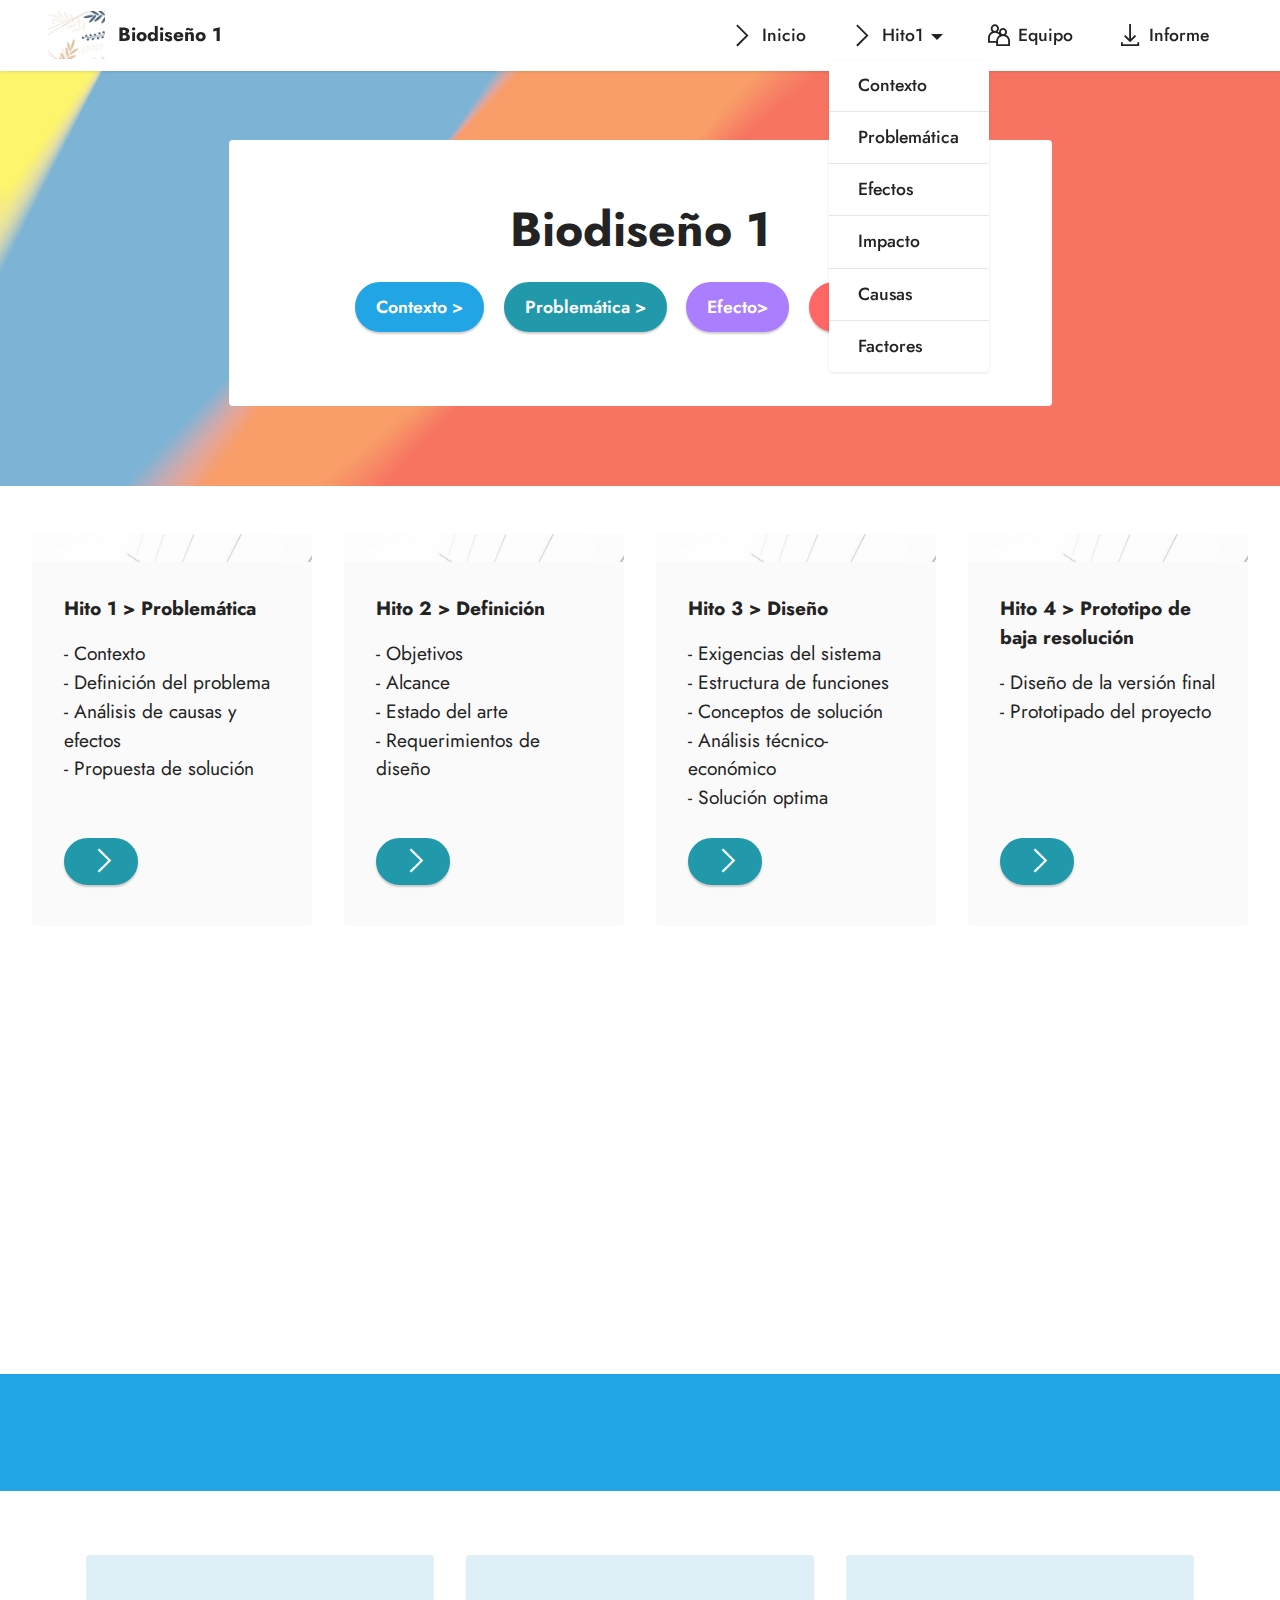
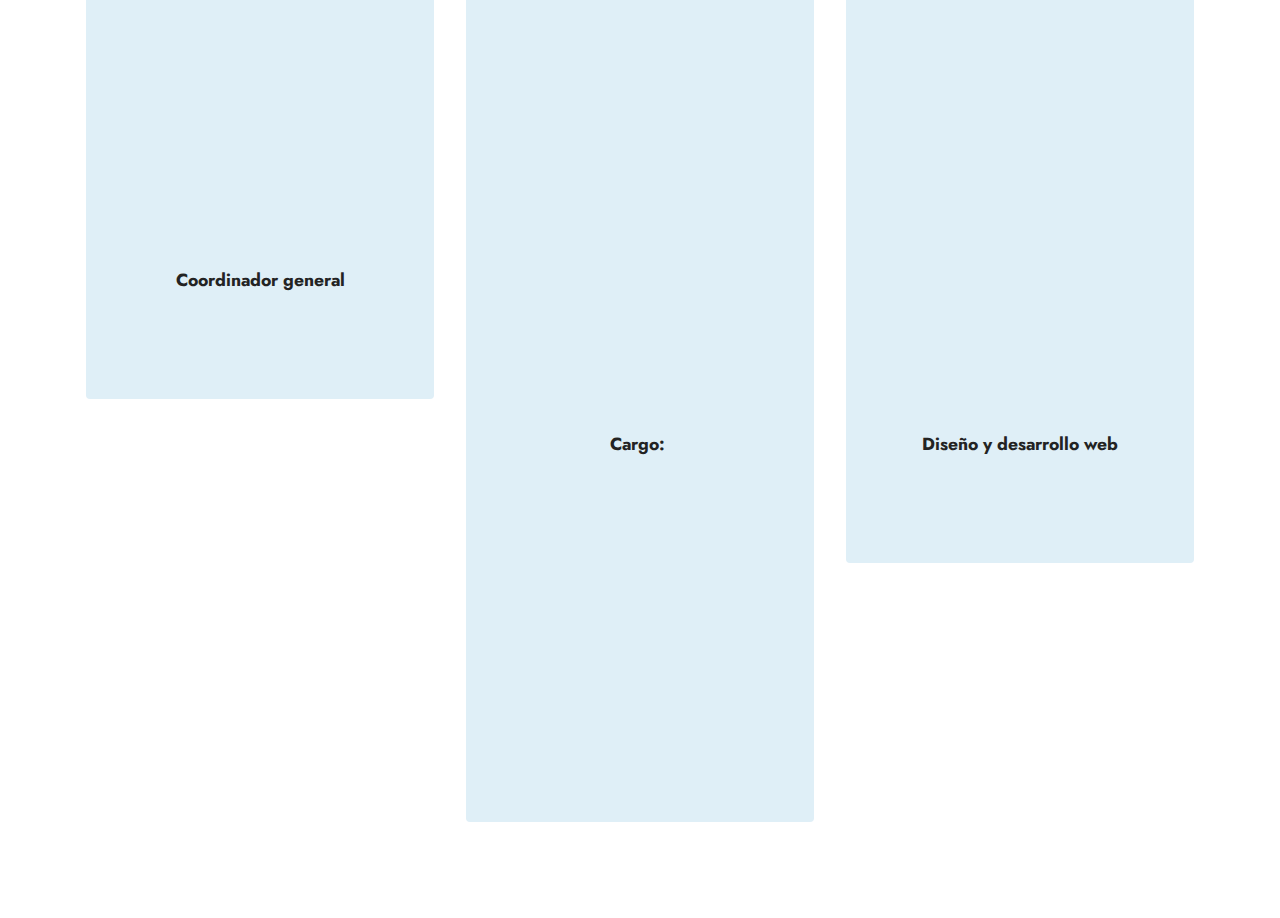
==== commit f67199bd: "create github pages" ====
--- a/index.html
+++ b/index.html
@@ -52,7 +52,7 @@
                 </div>
             </button>
             <div class="collapse navbar-collapse" id="navbarSupportedContent">
-                <ul class="navbar-nav nav-dropdown nav-right" data-app-modern-menu="true"><li class="nav-item"><a class="nav-link link text-black display-4" href="index.html"><span class="mobi-mbri mobi-mbri-arrow-next mbr-iconfont mbr-iconfont-btn"></span>Inicio</a></li><li class="nav-item dropdown"><a class="nav-link link dropdown-toggle text-black display-4" href="#" data-toggle="dropdown-submenu" data-bs-toggle="dropdown" data-bs-auto-close="outside" aria-expanded="false"><span class="mobi-mbri mobi-mbri-arrow-next mbr-iconfont mbr-iconfont-btn"></span>Hito1</a><div class="dropdown-menu" aria-labelledby="dropdown-undefined"><a class="dropdown-item text-black display-4" href="page1.html#top">Contexto</a><a class="show dropdown-item text-black display-4" href="page2.html" data-bs-toggle="dropdown" data-bs-auto-close="outside" aria-expanded="false">Problemática</a><a class="show dropdown-item text-black display-4" href="page3.html" data-bs-toggle="dropdown" data-bs-auto-close="outside" aria-expanded="false">Efectos</a><a class="dropdown-item text-black display-4" href="page4.html" data-bs-toggle="dropdown" data-bs-auto-close="outside" aria-expanded="false">Impacto</a><a class="show dropdown-item text-black display-4" href="#" data-bs-toggle="dropdown" data-bs-auto-close="outside" aria-expanded="false">Causas</a><a class="show dropdown-item text-black display-4" href="#" data-bs-toggle="dropdown" data-bs-auto-close="outside" aria-expanded="false">Factores</a></div></li><li class="nav-item"><a class="nav-link link show text-black display-4" href="index.html#clients2-u" data-bs-auto-close="outside" aria-expanded="false"><span class="mobi-mbri mobi-mbri-users mbr-iconfont mbr-iconfont-btn"></span>Equipo</a></li><li class="nav-item"><a class="nav-link link show text-black display-4" href="index.html#clients2-u" data-bs-auto-close="outside" aria-expanded="false"><span class="mobi-mbri mobi-mbri-download mbr-iconfont mbr-iconfont-btn"></span>Informe</a></li></ul>
+                <ul class="navbar-nav nav-dropdown nav-right" data-app-modern-menu="true"><li class="nav-item"><a class="nav-link link text-black display-4" href="index.html"><span class="mobi-mbri mobi-mbri-arrow-next mbr-iconfont mbr-iconfont-btn"></span>Inicio</a></li><li class="nav-item dropdown"><a class="nav-link link dropdown-toggle text-black show display-4" href="#" data-toggle="dropdown-submenu" data-bs-toggle="dropdown" data-bs-auto-close="outside" aria-expanded="true"><span class="mobi-mbri mobi-mbri-arrow-next mbr-iconfont mbr-iconfont-btn"></span>Hito1</a><div class="dropdown-menu show" aria-labelledby="dropdown-undefined" data-bs-popper="none"><a class="dropdown-item text-black display-4" href="page1.html#top">Contexto</a><a class="show dropdown-item text-black display-4" href="page2.html" data-bs-toggle="dropdown" data-bs-auto-close="outside" aria-expanded="false">Problemática</a><a class="show dropdown-item text-black display-4" href="page3.html" data-bs-toggle="dropdown" data-bs-auto-close="outside" aria-expanded="false">Efectos</a><a class="dropdown-item text-black display-4" href="page4.html" data-bs-toggle="dropdown" data-bs-auto-close="outside" aria-expanded="false">Impacto</a><a class="show dropdown-item text-black display-4" href="#" data-bs-toggle="dropdown" data-bs-auto-close="outside" aria-expanded="false">Causas</a><a class="show dropdown-item text-black display-4" href="#" data-bs-toggle="dropdown" data-bs-auto-close="outside" aria-expanded="false">Factores</a></div></li><li class="nav-item"><a class="nav-link link show text-black display-4" href="index.html#clients2-u" data-bs-auto-close="outside" aria-expanded="false"><span class="mobi-mbri mobi-mbri-users mbr-iconfont mbr-iconfont-btn"></span>Equipo</a></li><li class="nav-item"><a class="nav-link link show text-black display-4" href="index.html#clients2-u" data-bs-auto-close="outside" aria-expanded="false"><span class="mobi-mbri mobi-mbri-download mbr-iconfont mbr-iconfont-btn"></span>Informe</a></li></ul>
                 
                 
             </div>
@@ -73,7 +73,7 @@
                     <div class="card-box align-center">
                         <h1 class="card-title mbr-fonts-style mb-3 display-2">
                             <strong>Biodiseño 1</strong></h1>
-                        <p class="mbr-text mbr-fonts-style display-7">Niños soñadores</p>
+                        <p class="mbr-text mbr-fonts-style display-7"></p>
                         <div class="mbr-section-btn mt-3"><a class="btn btn-success display-4" href="page1.html">Contexto &gt;</a> <a class="btn btn-primary display-4" href="page2.html">Problemática &gt;</a> <a class="btn btn-info display-4" href="page3.html">Efecto&gt;</a> <a class="btn btn-secondary display-4" href="page4.html">Impacto&gt;</a></div>
                     </div>
                 </div>
@@ -161,13 +161,13 @@
     <div class="container">
         <div class="row justify-content-center">
             <div class="col-12 col-md-4">
-                <div class="carousel slide carousel-fade" id="sJjFXYBSEw" data-ride="carousel" data-bs-ride="carousel" data-interval="5000" data-bs-interval="5000">
+                <div class="carousel slide carousel-fade" id="sJkHCcSNVD" data-ride="carousel" data-bs-ride="carousel" data-interval="5000" data-bs-interval="5000">
                     <div class="mbr-overlay" style="opacity: 0.6; background-color: rgb(255, 255, 255);">
                     </div>
                     <ol class="carousel-indicators">
-                        <li data-slide-to="0" data-bs-slide-to="0" class="active" data-target="#sJjFXYBSEw" data-bs-target="#sJjFXYBSEw"></li>
-                        <li data-slide-to="1" data-bs-slide-to="1" data-target="#sJjFXYBSEw" data-bs-target="#sJjFXYBSEw"></li>
-                        <li data-slide-to="2" data-bs-slide-to="2" data-target="#sJjFXYBSEw" data-bs-target="#sJjFXYBSEw"></li>
+                        <li data-slide-to="0" data-bs-slide-to="0" class="active" data-target="#sJkHCcSNVD" data-bs-target="#sJkHCcSNVD"></li>
+                        <li data-slide-to="1" data-bs-slide-to="1" data-target="#sJkHCcSNVD" data-bs-target="#sJkHCcSNVD"></li>
+                        <li data-slide-to="2" data-bs-slide-to="2" data-target="#sJkHCcSNVD" data-bs-target="#sJkHCcSNVD"></li>
                     </ol>
                     <div class="carousel-inner">
                         
@@ -207,11 +207,11 @@
                             </div>
                         </div>
                     </div>
-                    <a class="carousel-control carousel-control-prev" role="button" data-slide="prev" data-bs-slide="prev" href="#sJjFXYBSEw">
+                    <a class="carousel-control carousel-control-prev" role="button" data-slide="prev" data-bs-slide="prev" href="#sJkHCcSNVD">
                         <span class="mobi-mbri mobi-mbri-arrow-prev" aria-hidden="true"></span>
                         <span class="sr-only visually-hidden">Previous</span>
                     </a>
-                    <a class="carousel-control carousel-control-next" role="button" data-slide="next" data-bs-slide="next" href="#sJjFXYBSEw">
+                    <a class="carousel-control carousel-control-next" role="button" data-slide="next" data-bs-slide="next" href="#sJkHCcSNVD">
                         <span class="mobi-mbri mobi-mbri-arrow-next" aria-hidden="true"></span>
                         <span class="sr-only visually-hidden">Next</span>
                     </a>
@@ -298,7 +298,7 @@
             
         </div>
     </div>
-</section><section style="background-color: #fff; font-family: -apple-system, BlinkMacSystemFont, 'Segoe UI', 'Roboto', 'Helvetica Neue', Arial, sans-serif; color:#aaa; font-size:12px; padding: 0; align-items: center; display: flex;"><a href="https://mobirise.site/k" style="flex: 1 1; height: 3rem; padding-left: 1rem;"></a><p style="flex: 0 0 auto; margin:0; padding-right:1rem;">Design a website - <a href="https://mobirise.site/w" style="color:#aaa;">More here</a></p></section><script src="assets/bootstrap/js/bootstrap.bundle.min.js"></script>  <script src="assets/parallax/jarallax.js"></script>  <script src="assets/smoothscroll/smooth-scroll.js"></script>  <script src="assets/ytplayer/index.js"></script>  <script src="assets/dropdown/js/navbar-dropdown.js"></script>  <script src="assets/theme/js/script.js"></script>  
+</section><section style="background-color: #fff; font-family: -apple-system, BlinkMacSystemFont, 'Segoe UI', 'Roboto', 'Helvetica Neue', Arial, sans-serif; color:#aaa; font-size:12px; padding: 0; align-items: center; display: flex;"><a href="https://mobirise.site/m" style="flex: 1 1; height: 3rem; padding-left: 1rem;"></a><p style="flex: 0 0 auto; margin:0; padding-right:1rem;">Built with Mobirise <a href="https://mobirise.site/j" style="color:#aaa;">site</a> builder</p></section><script src="assets/bootstrap/js/bootstrap.bundle.min.js"></script>  <script src="assets/parallax/jarallax.js"></script>  <script src="assets/smoothscroll/smooth-scroll.js"></script>  <script src="assets/ytplayer/index.js"></script>  <script src="assets/dropdown/js/navbar-dropdown.js"></script>  <script src="assets/theme/js/script.js"></script>  
   
   
  <div id="scrollToTop" class="scrollToTop mbr-arrow-up"><a style="text-align: center;"><i class="mbr-arrow-up-icon mbr-arrow-up-icon-cm cm-icon cm-icon-smallarrow-up"></i></a></div>
